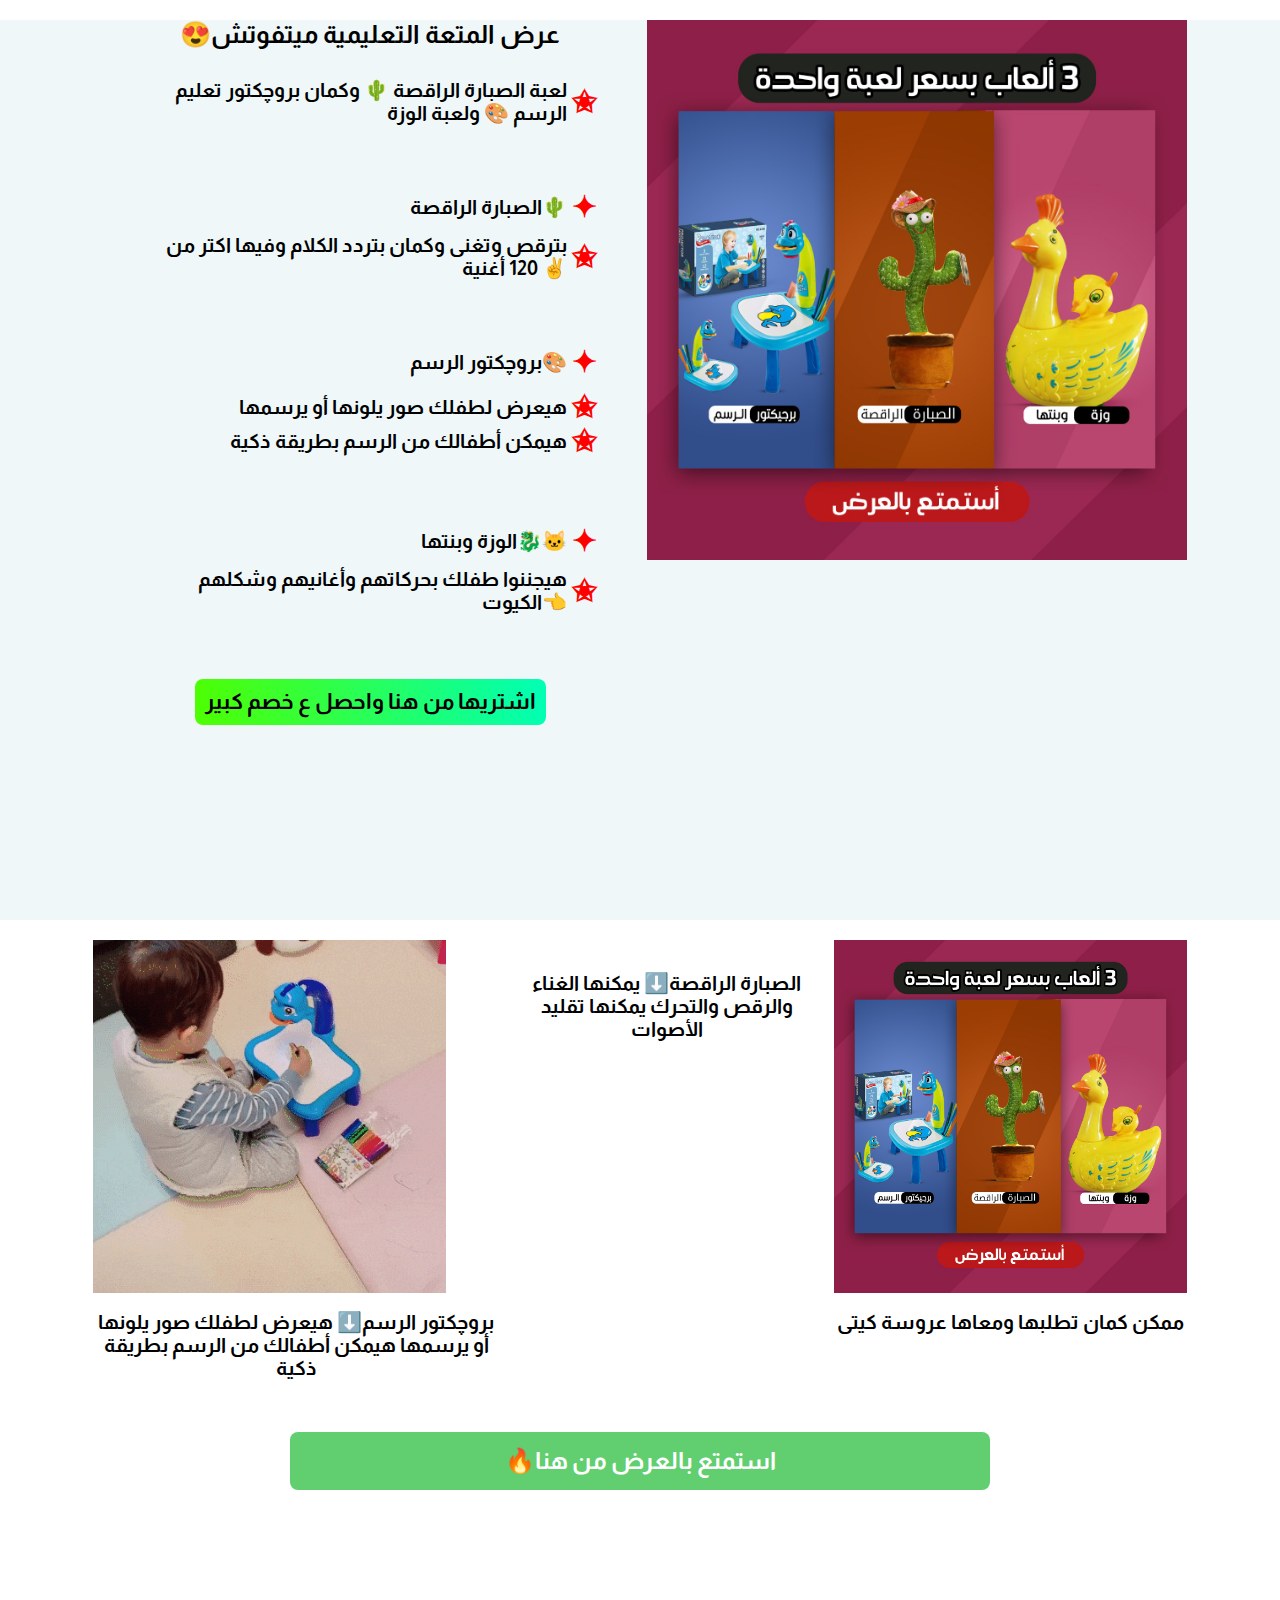
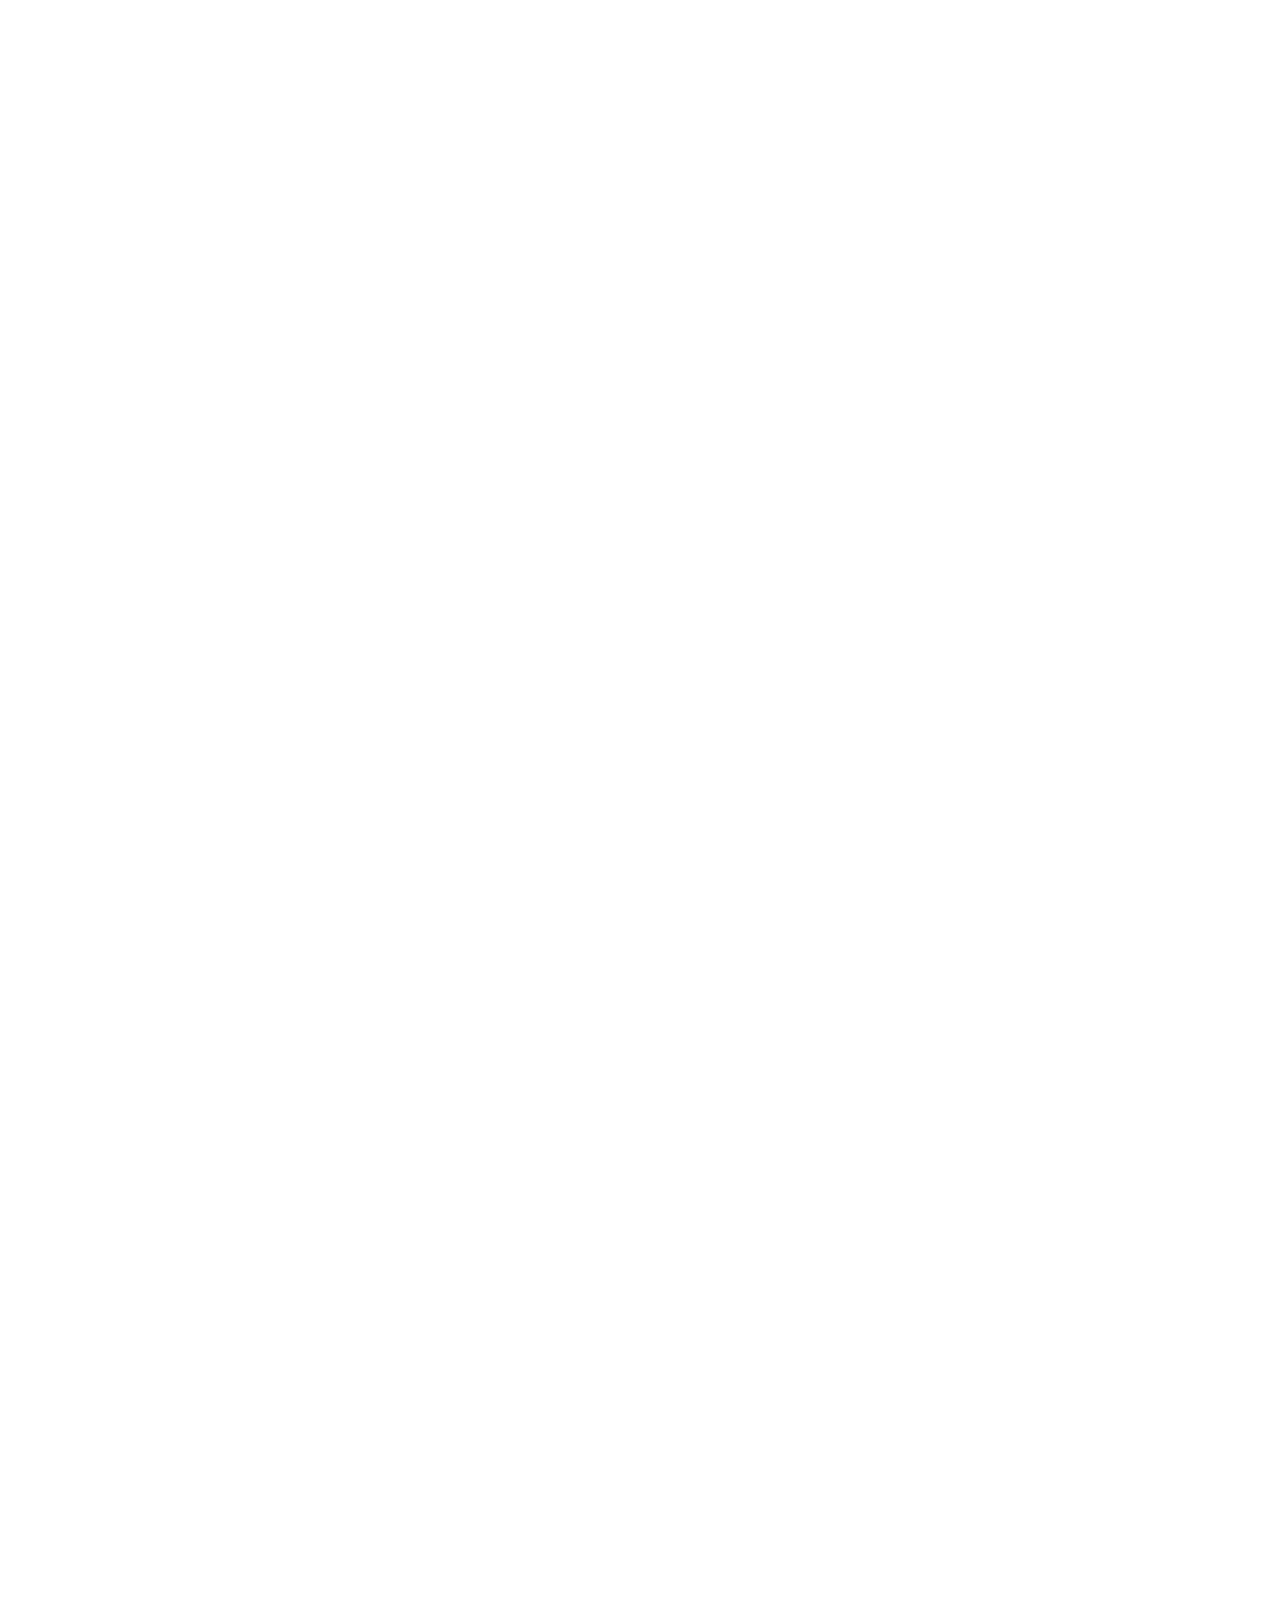
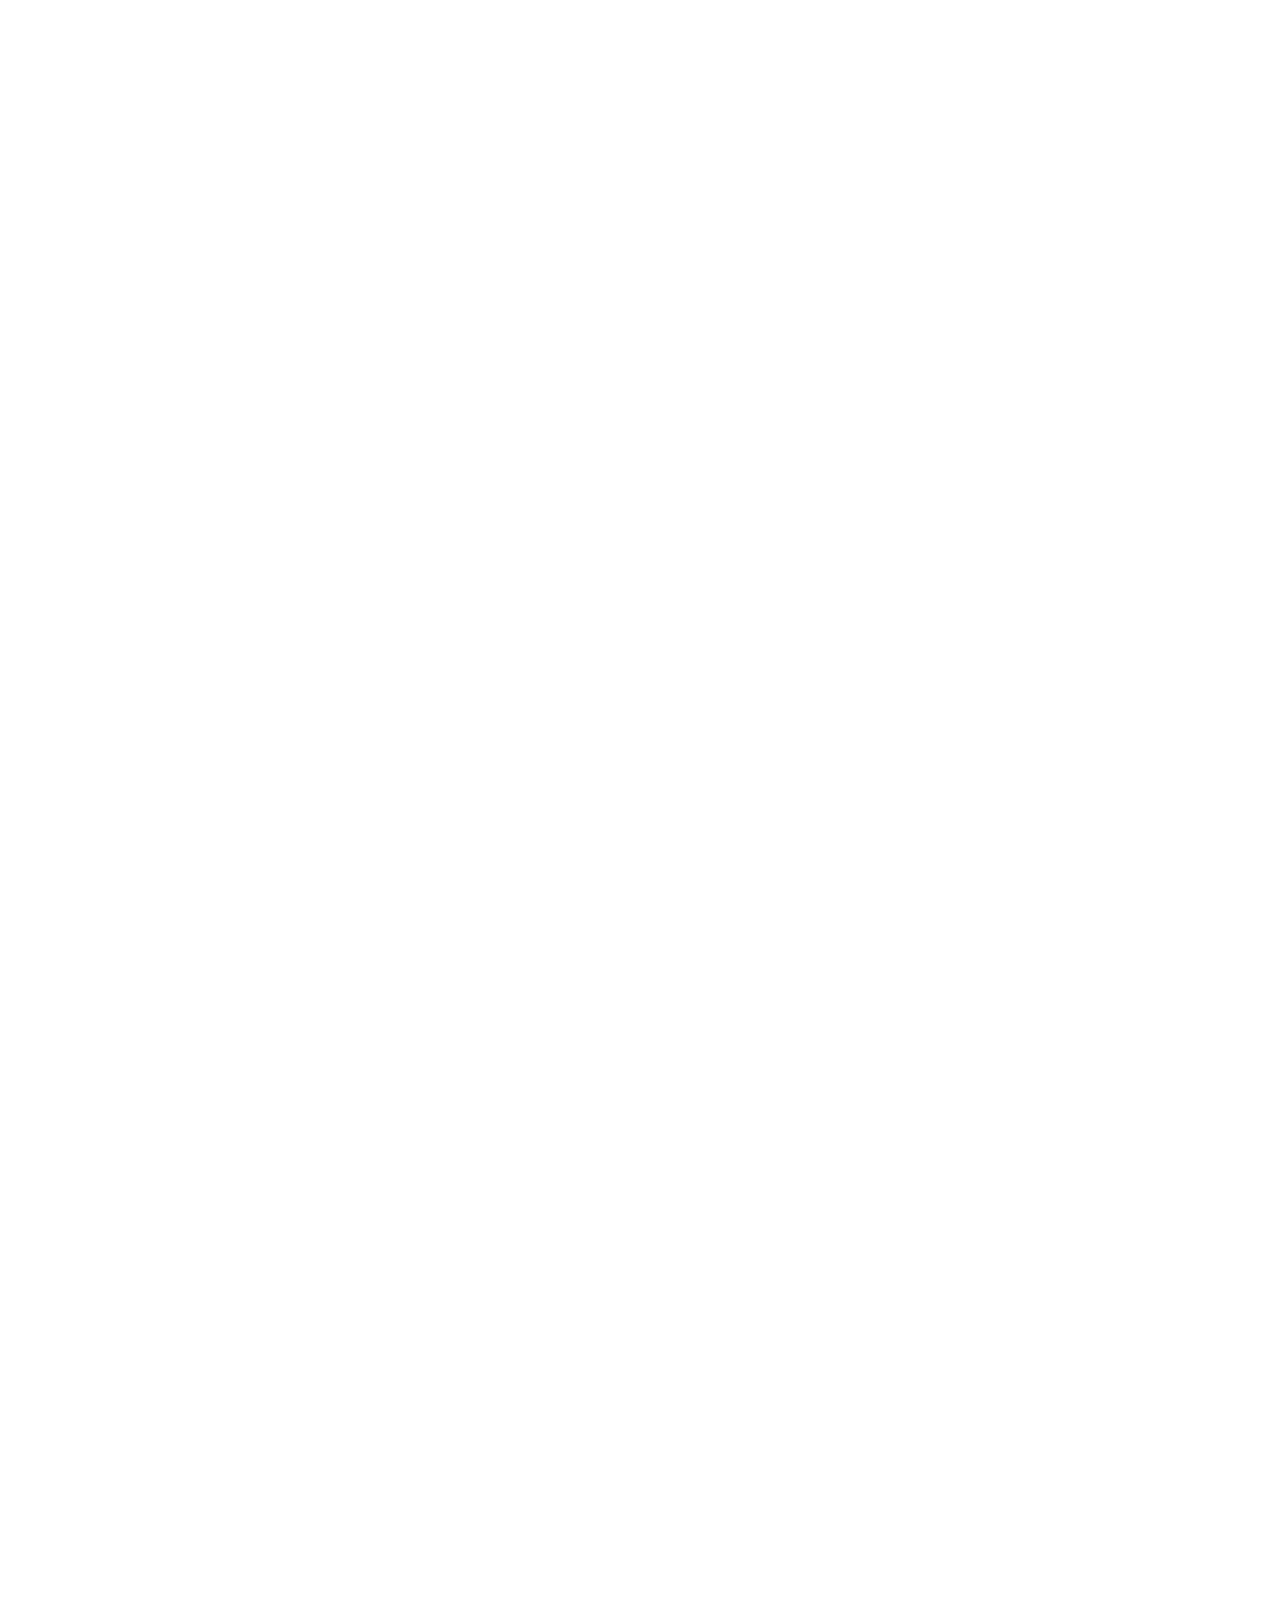
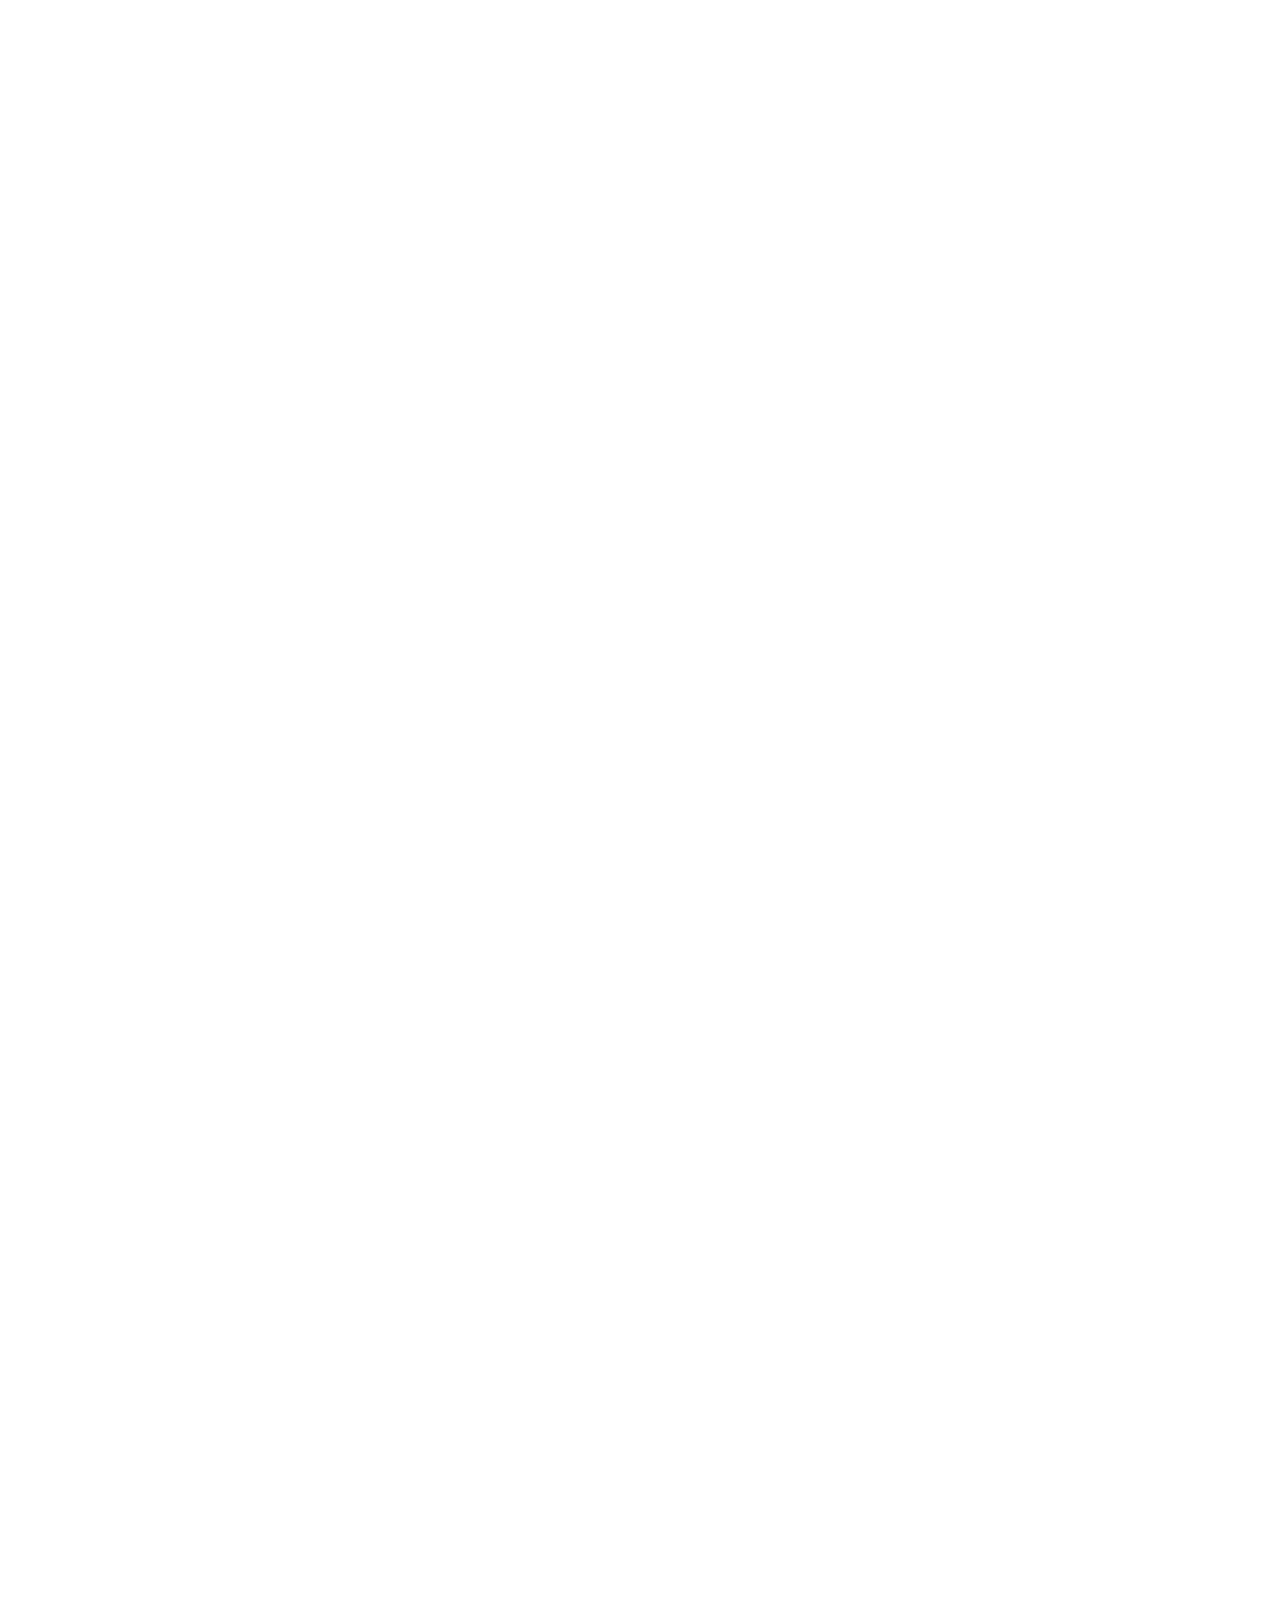
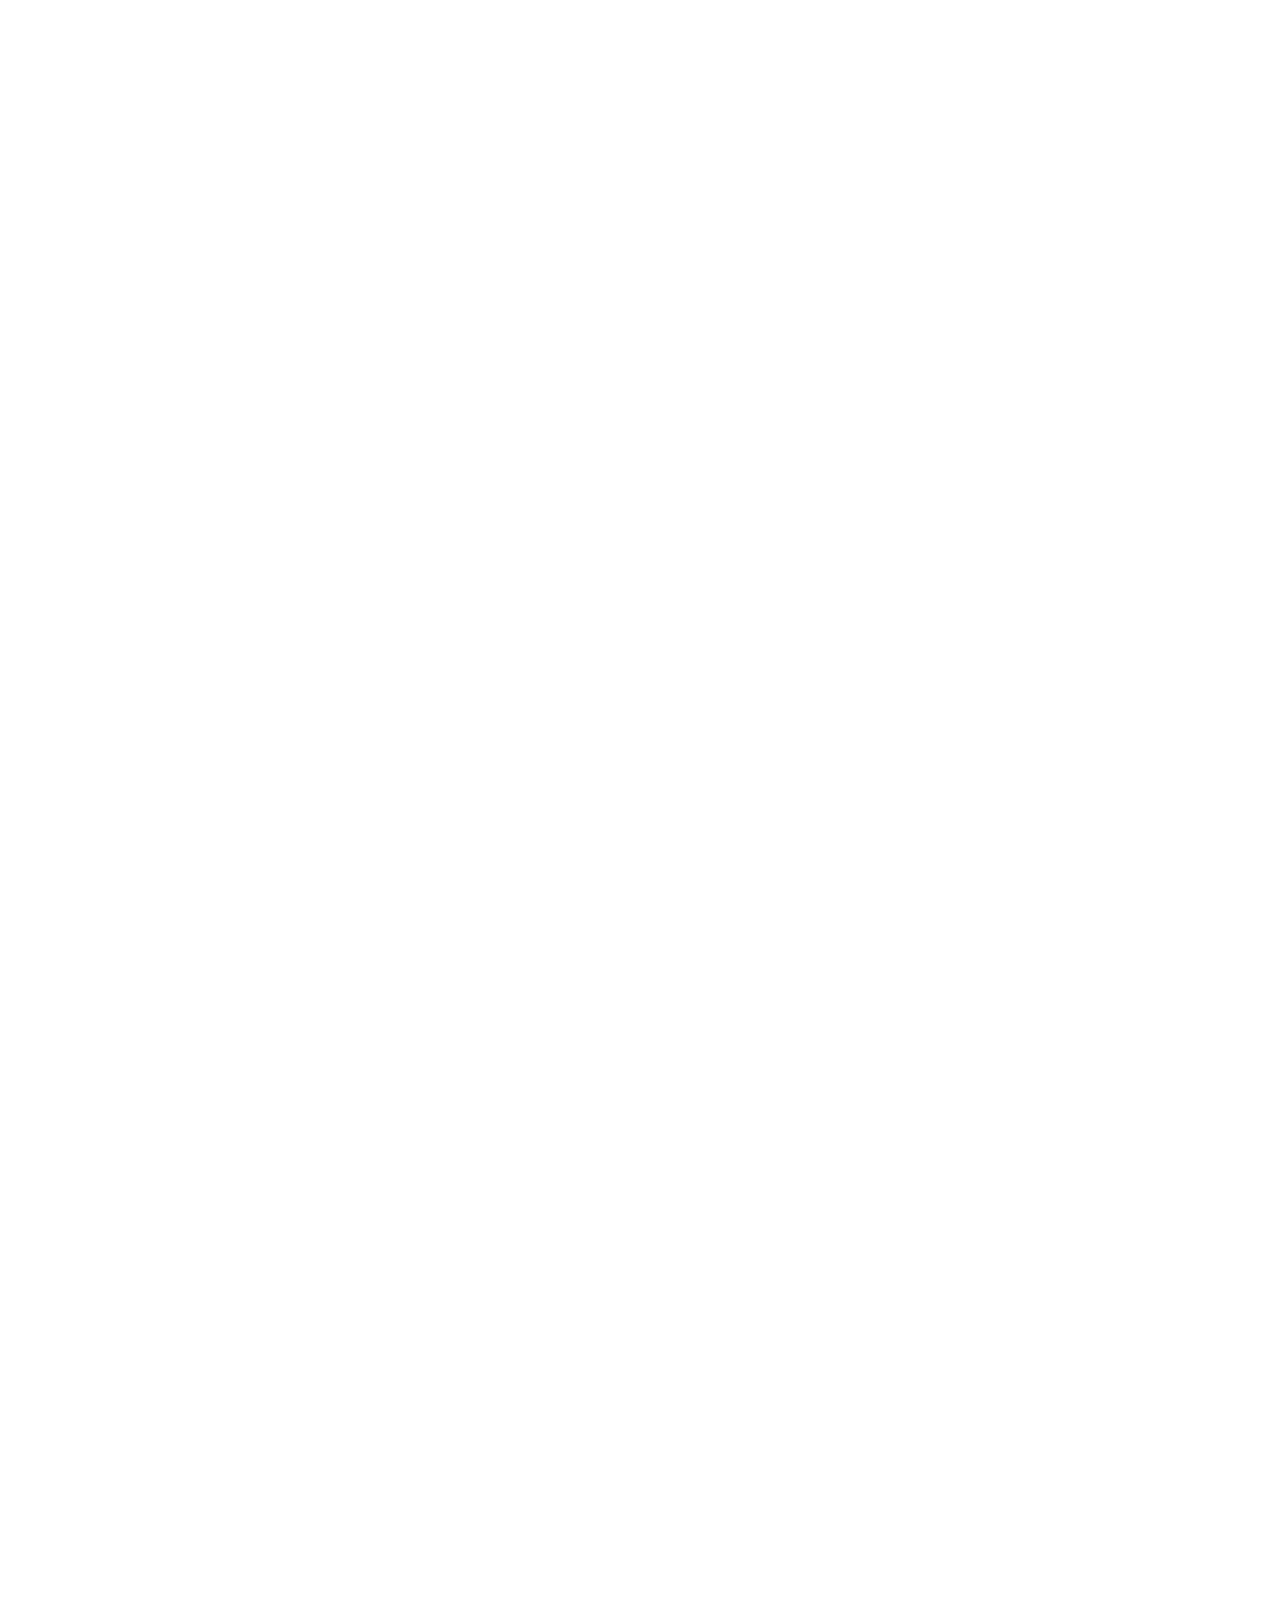
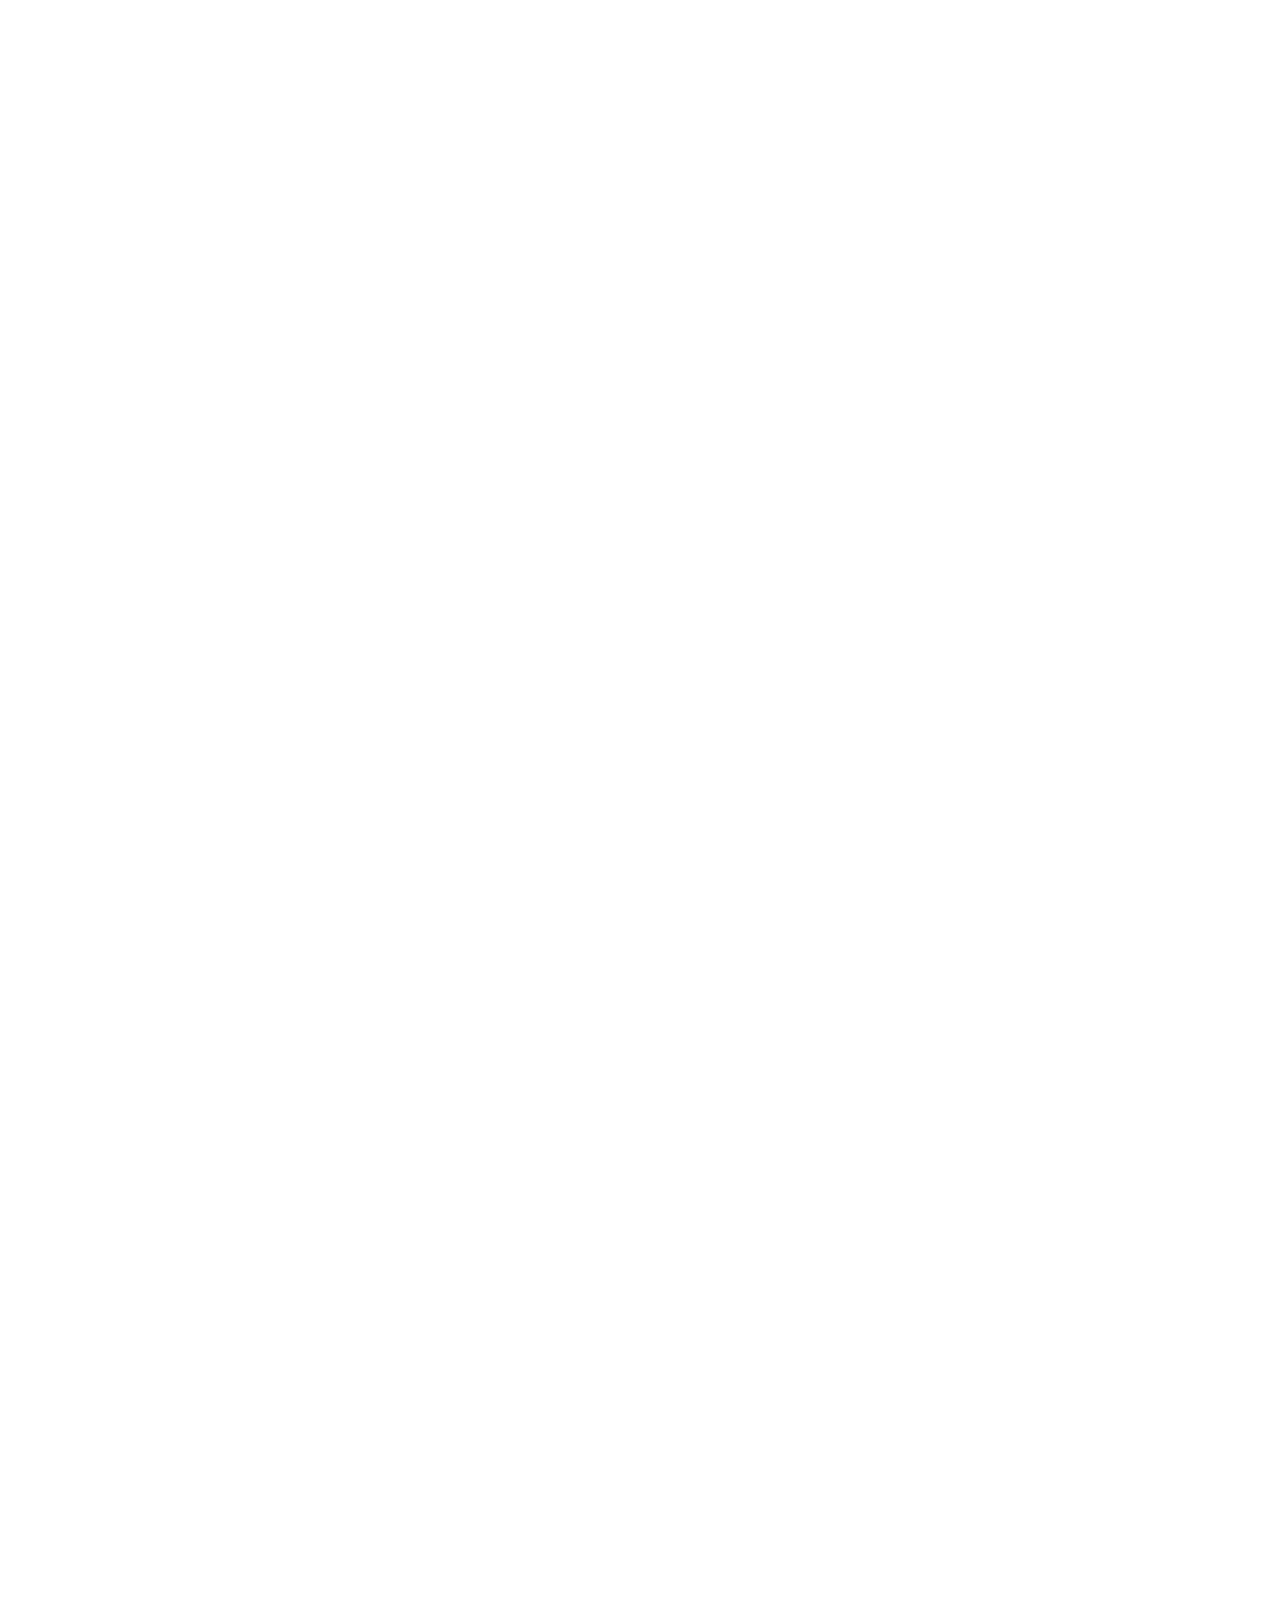
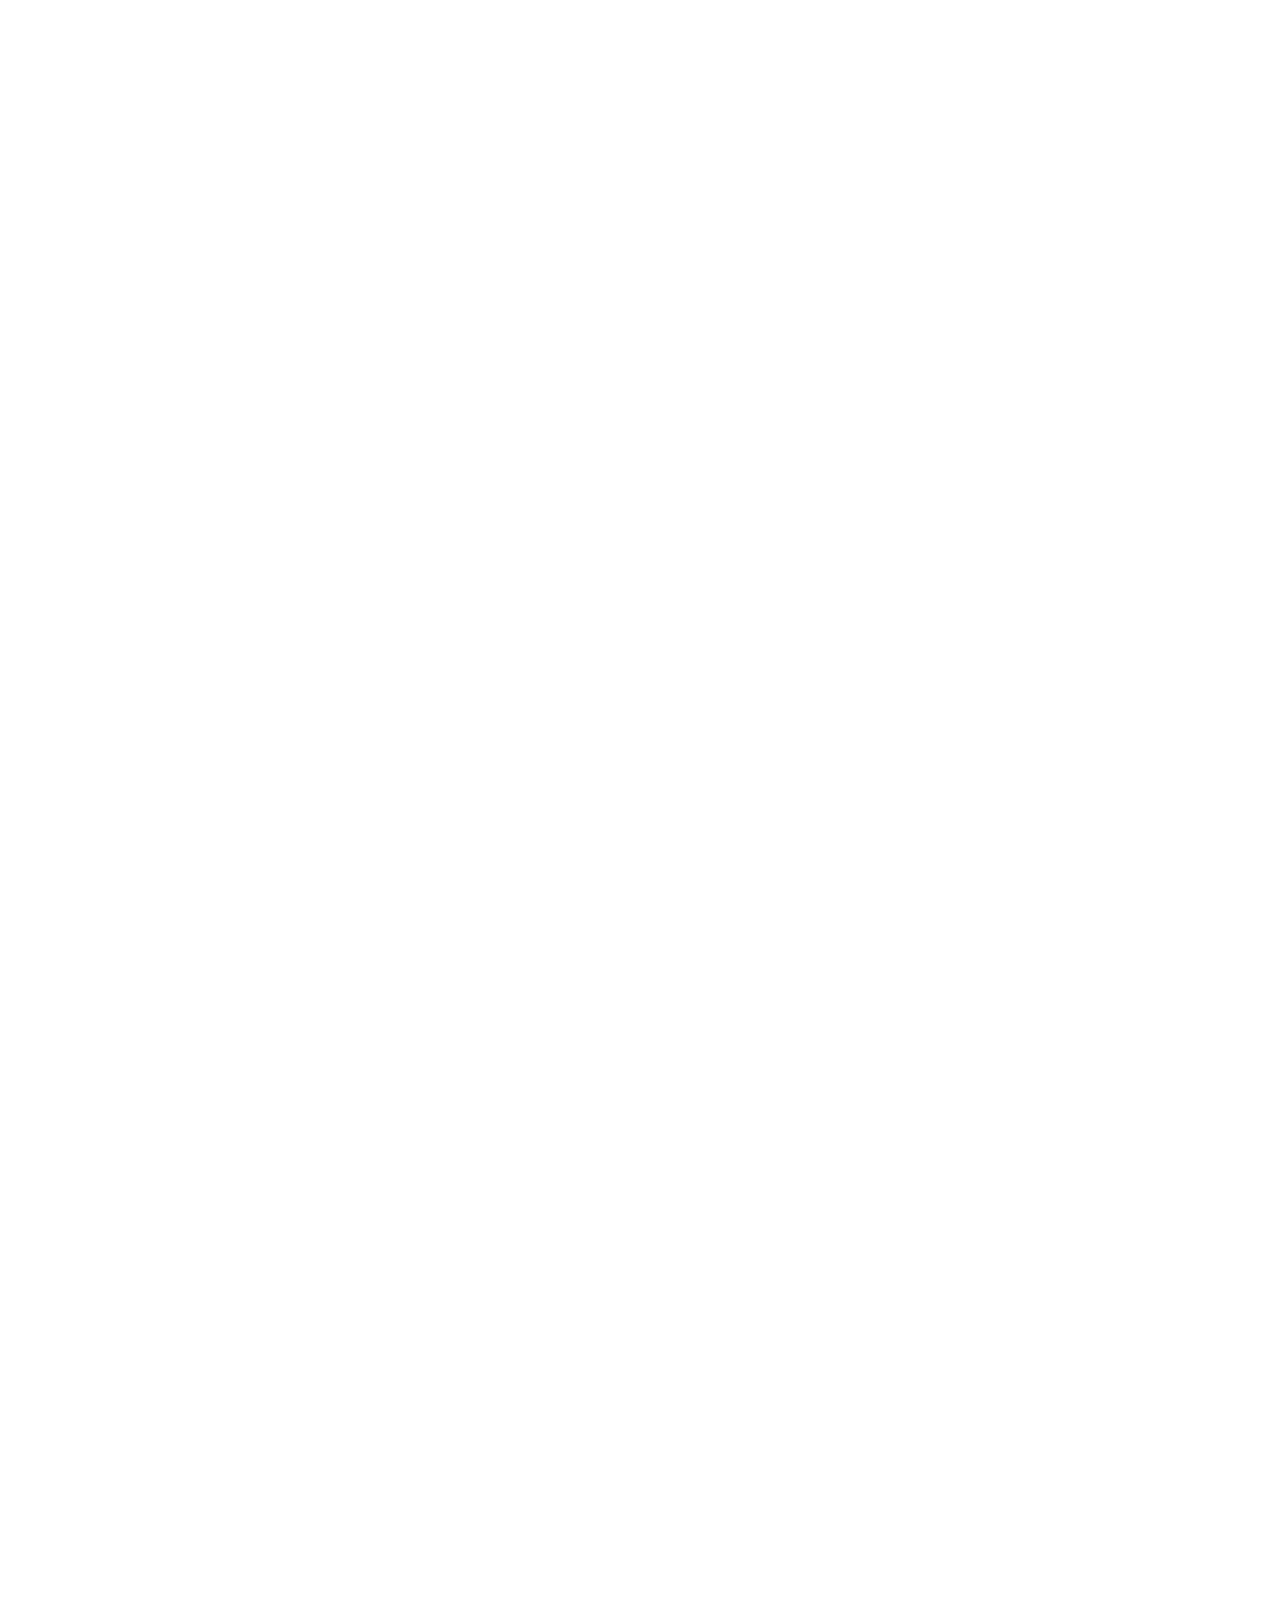
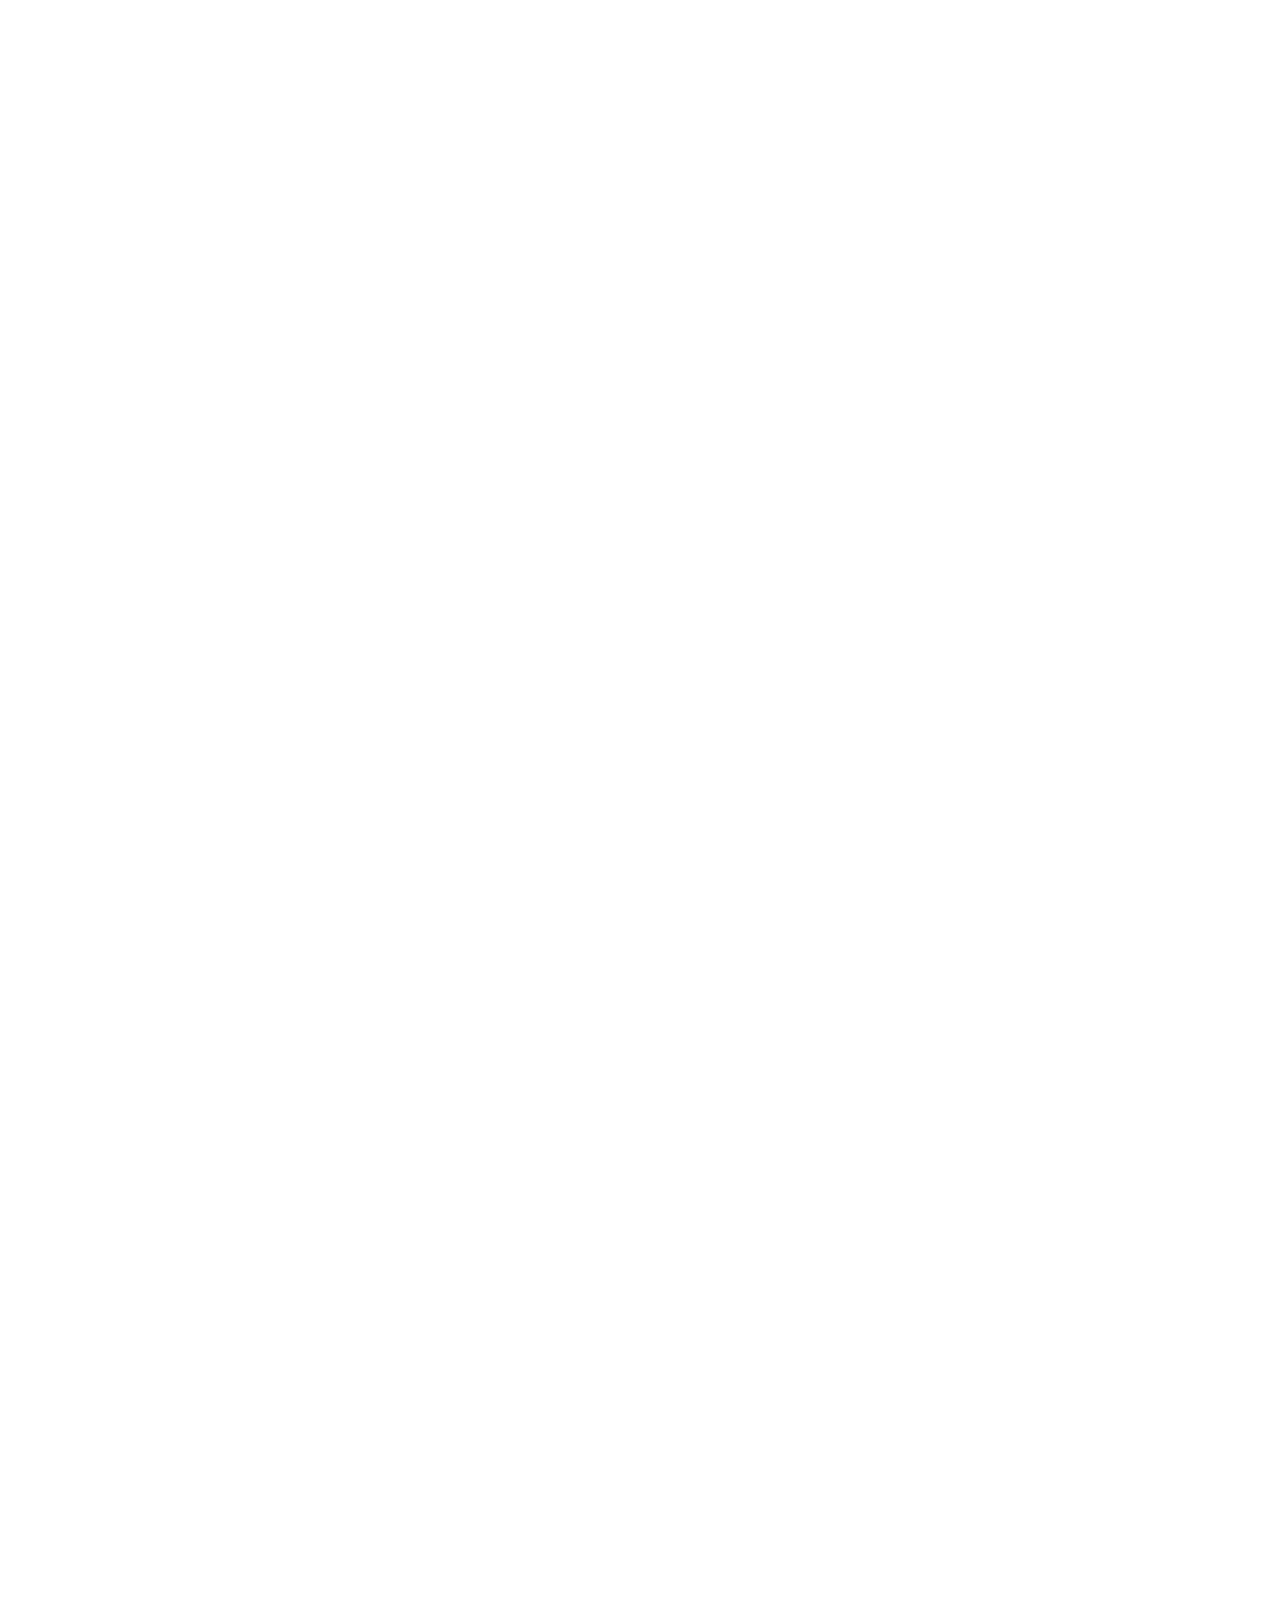
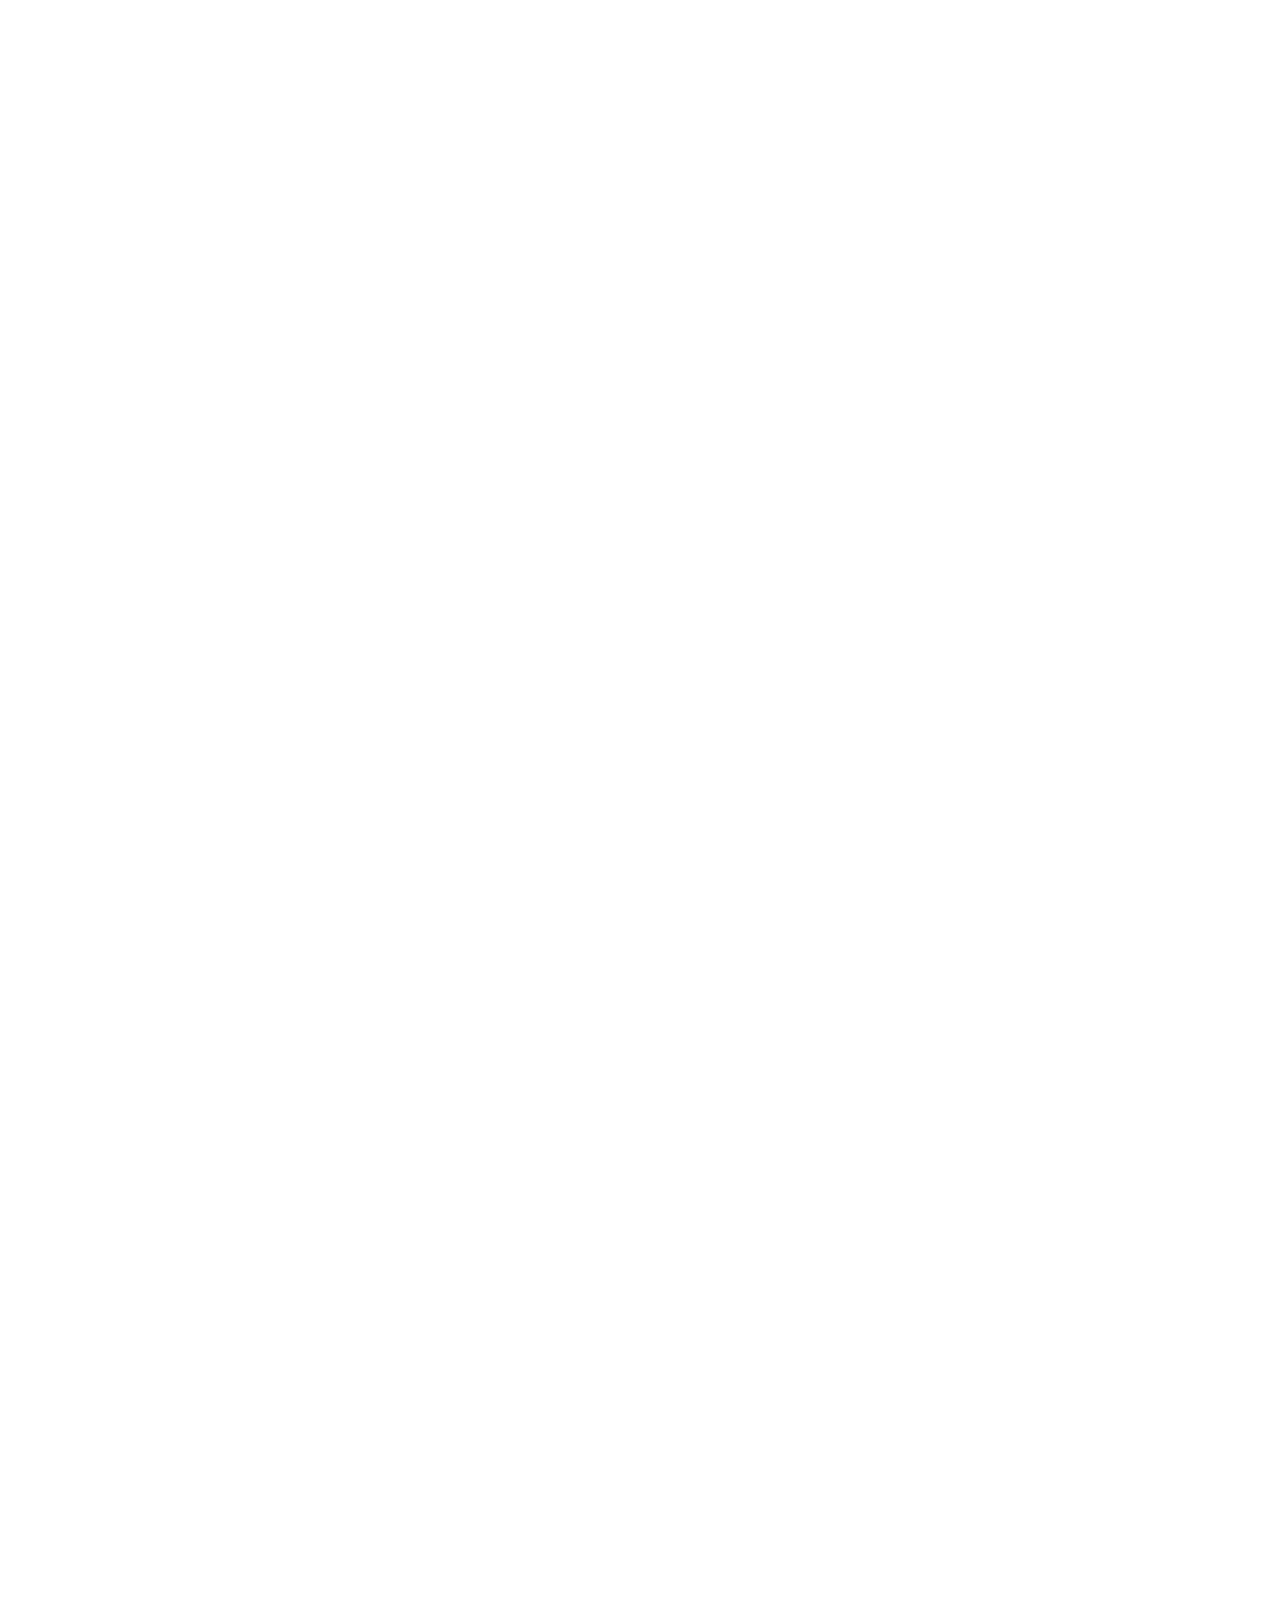
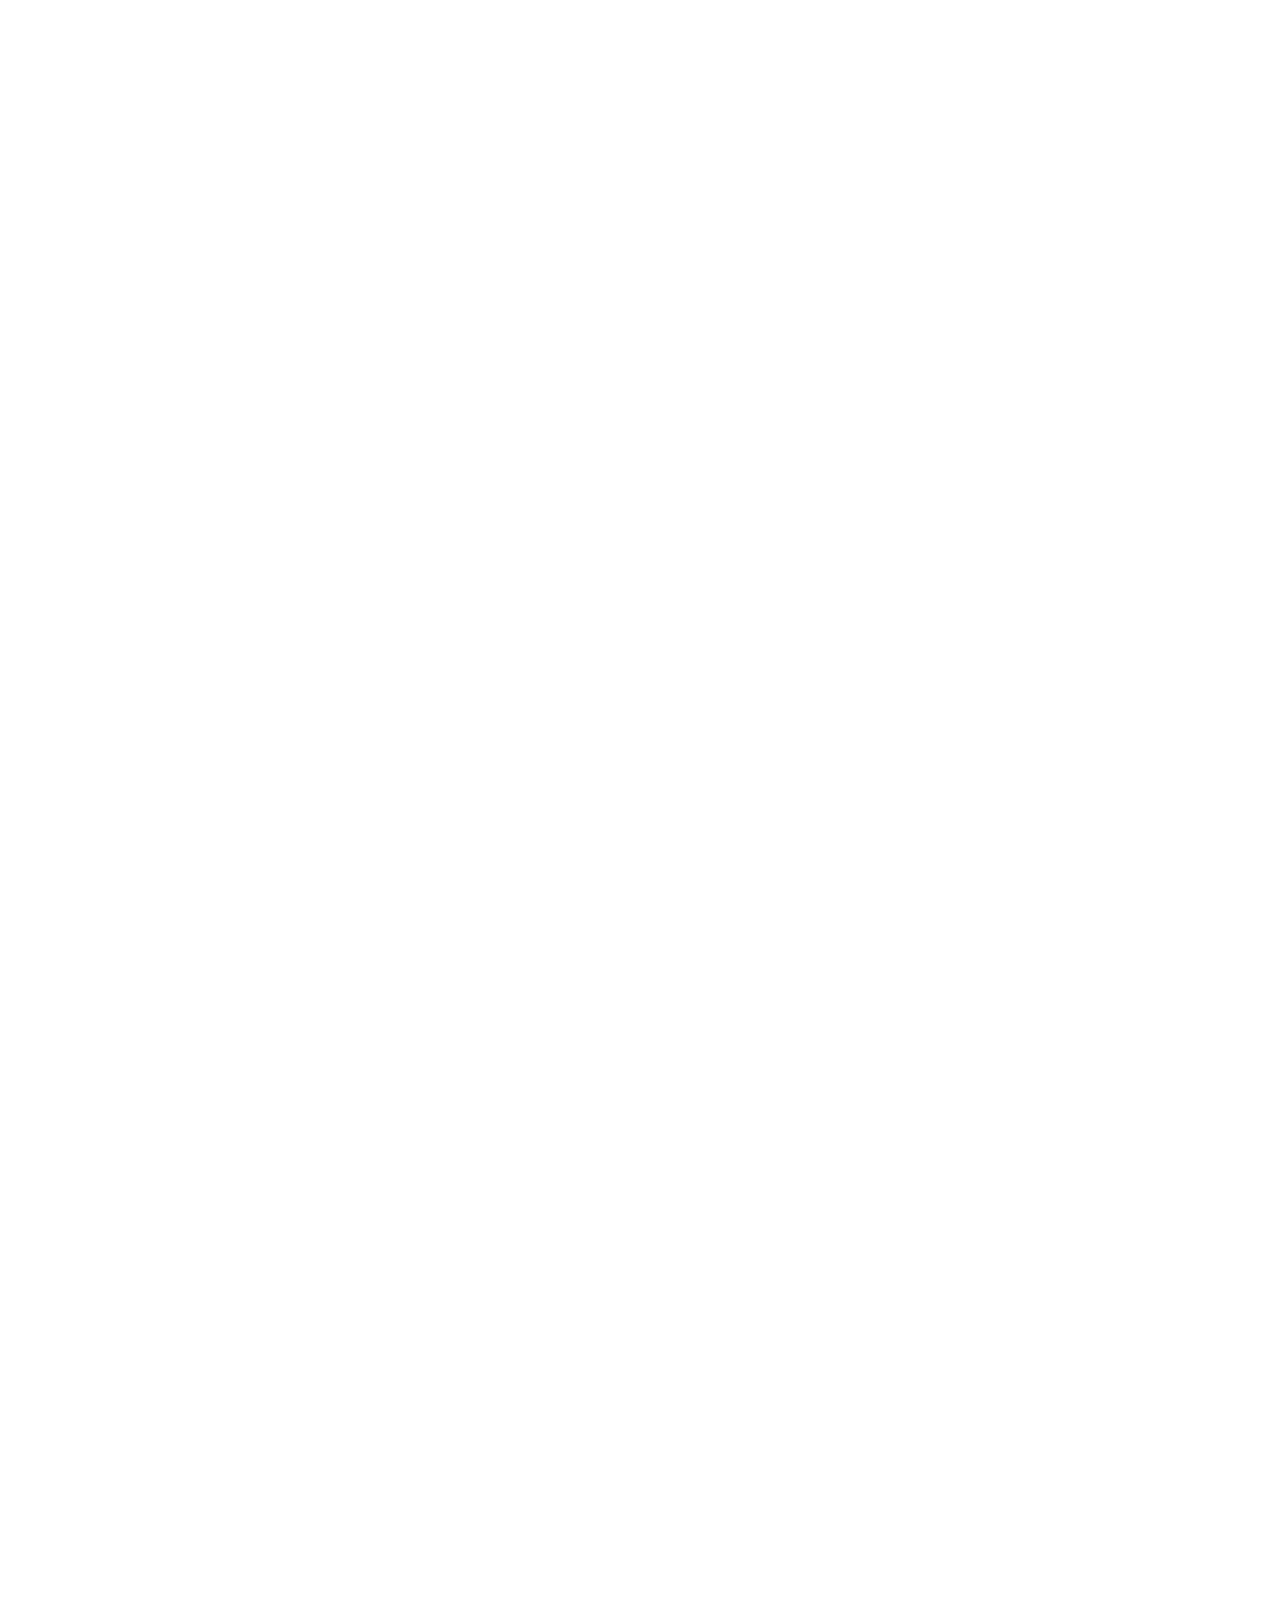
==== index.html @ 0881c27b "upload files" ====
<!DOCTYPE html>
<html lang="en">

<head>
    <meta charset="UTF-8">
    <meta http-equiv="X-UA-Compatible" content="IE=edge">
    <meta name="viewport" content="width=device-width, initial-scale=1.0">
    <title>Happykidsy</title>
    <!-- normalize css Libarary reset all values -->
    <link rel="stylesheet" href="css/normalize.css">
    <!-- Google Fonts -->
    <link rel="preconnect" href="https://fonts.googleapis.com">
    <link rel="preconnect" href="https://fonts.gstatic.com" crossorigin>
    <link href="https://fonts.googleapis.com/css2?family=Almarai:wght@300;400;700;800&display=swap" rel="stylesheet">
    <!-- main css stylesheet -->
    <link rel="stylesheet" href="css/main.css">
</head>

<body>
    <!-- Start hero section -->
    <div class="hero">
        <div class="contanier">
            <div class="toflex">
                <img src="images/headerimg.jpg" alt="toys">
                <div class="content_img">
                    <h3>😍عرض المتعة التعليمية ميتفوتش</h3>
                    <ul class="advantages">
                        <li class="description">لعبة الصبارة الراقصة 🌵 وكمان بروچكتور تعليم الرسم 🎨 ولعبة الوزة</li>
                        <li class="title_description">الصبارة الراقصة🌵</li>
                        <li class="description">بترقص وتغنى وكمان بتردد الكلام وفيها اكتر من 120 أغنية ✌</li>
                        <li class="title_description">بروچكتور الرسم🎨</li>
                        <li>هيعرض لطفلك صور يلونها أو يرسمها</li>
                        <li class="description">هيمكن أطفالك من الرسم بطريقة ذكية</li>
                        <li class="title_description">الوزة وبنتها🐱‍🐉</li>
                        <li class="description">هيجننوا طفلك بحركاتهم وأغانيهم وشكلهم الكيوت👈</li>
                    </ul>
                    <button>اشتريها من هنا واحصل ع خصم كبير</button>
                </div>
            </div>
        </div>
    </div>
    <!-- End hero section -->

    <!-- Start image gif section  -->
    <div class="image_gif">
        <div class="contanier">
            <div class="sections">
                <div class="section">
                    <img src="images/headerimg.jpg" alt="">
                    <h3>ممكن كمان تطلبها ومعاها عروسة كيتى</h3>
                </div>
                <div class="section">
                    <img src="images/ae2e3255fb1ed88ba29657633c251047.gif" alt="">
                    <h3>الصبارة الراقصة⬇️ يمكنها الغناء والرقص والتحرك يمكنها تقليد الأصوات</h3>
                </div>
                <div class="section">
                    <img src="images/pf-a8008f6a-88a4f909b9483a872224adddc80ae651-1-1.gif" alt="">
                    <h3>بروچكتور الرسم⬇️ هيعرض لطفلك صور يلونها أو يرسمها هيمكن أطفالك من الرسم بطريقة ذكية</h3>
                </div>
            </div>
            <button> 🔥استمتع بالعرض من هنا</button>
        </div>
    </div>
    <!-- End image gif section  -->

    <!-- Start offer 1 -->

    <div class="offer1">
        <div class="contanier">
            
        </div>
    </div>

    <!-- End offer 1 -->
    
</body>

</html>
---- css/main.css ----
/************************ Start global roles ************************/

* {
  -webkit-box-sizing: border-box;
  -moz-box-sizing: border-box;
  box-sizing: border-box;
  padding: 0;
  margin: 0;
  scroll-behavior: smooth;
}

body {
  font-family: "Almarai", sans-serif;
  height: 3000vh;
}

ul {
  list-style: none;
}

a {
  text-decoration: none;
  outline: none;
}

.contanier {
  padding-left: 15px;
  padding-right: 15px;
  margin-right: auto;
  margin-left: auto;
}

/*small*/
@media (min-width: 768px) {
  .contanier {
    width: 100%;
  }
}

/* medium
  @media (min-width: 992px) {
      .contanier {
          width: 970px;
      }
  } */

/*large*/
@media (min-width: 1200px) {
  .contanier {
    width: 1124px;
  }
}

/************************ End global roles ************************/

/************************ Start hero section ************************/

.hero {
  height: 100vh;
  background-color: #eff7f9;
  margin: 20px 0;
}

.hero .contanier .toflex {
  display: flex;
  flex-direction: row-reverse;
}

.hero .contanier .toflex img {
  max-width: 540px;
  max-height: 540px;
}

.hero .contanier .toflex .content_img {
  display: flex;
  text-align: right;
  flex-direction: column;
  align-items: center;
  padding: 0 50px;
}

.hero .contanier .toflex .content_img h3 {
  margin-bottom: 30px;
  font-size: 25px;
  text-align: center;
}

.hero .contanier .toflex .content_img li {
  display: flex;
  flex-direction: row-reverse;
  align-items: center;
  font-size: 1.25em;
  font-weight: 700;
}

.hero .contanier .toflex .content_img li::before {
  content: "\272C";
  font-size: 30px;
  margin-left: 5px;
  color: red;
}

.hero .contanier .toflex .content_img .title_description::before {
  content: "\2726";
  font-size: 30px;
  margin-left: 5px;
  color: red;
}

.hero .contanier .toflex .content_img .title_description {
  margin-bottom: 10px;
}

.hero .contanier .toflex .content_img .description {
  margin-bottom: 65px;
}

.hero .contanier button {
  border: none;
  font-weight: 700;
  font-size: 22px;
  padding: 10px 10px;
  background-color: transparent;
  background-image: linear-gradient(80deg, #4eff00 0%, #00ffb6 100%);
  border-radius: 8px 8px 8px 8px;
}

@media (max-width: 768px) {
  .hero {
    height: auto;
    background-color: #eff7f9;
    margin: 20px 0;
  }
  .hero .contanier .toflex {
    display: flex;
    flex-direction: column;
  }
  .hero .contanier .toflex .content_img {
    display: flex;
    text-align: right;
    flex-direction: column;
    align-items: center;
    padding: 0;
  }
}

/************************ End hero section ************************/

/************************ Start images gif ************************/

.image_gif {
  position: relative;
  height: 550px;
}

.image_gif .sections {
  display: flex;
  flex-direction: row-reverse;
  gap: 20px;
}

.image_gif .section img {
  max-width: 353px;
}

.image_gif .section h3 {
  text-align: center;
  font-size: 20px;
  font-weight: 700;
  margin-top: 14px;
}

.image_gif .contanier button {
  position: absolute;
  width: 700px;
  bottom: 0;
  left: 50%;
  transform: translate(-50%, 0);
  font-size: 24px;
  font-weight: bold;
  background-color: #61ce70;
  color: white;
  border: none;
  border-radius: 8px 8px 8px 8px;
  padding: 15px 30px;
}

@media (max-width: 768px) {
  .image_gif {
    position: relative;
    height: auto;
  }
  .image_gif .sections {
    display: flex;
    flex-direction: column;
    gap: 20px;
  }
  .image_gif .section {
    display: flex;
    flex-direction: column;
    align-items: center;
  }
  .image_gif .contanier button {
    position: absolute;
    bottom: -70px;
    width: fit-content;
    left: 50%;
    transform: translate(-50%, 0);
    font-size: 24px;
    font-weight: bold;
    background-color: #61ce70;
    color: white;
    border: none;
    border-radius: 8px 8px 8px 8px;
    padding: 15px 30px;
  }
}

/************************ End images gif ************************/
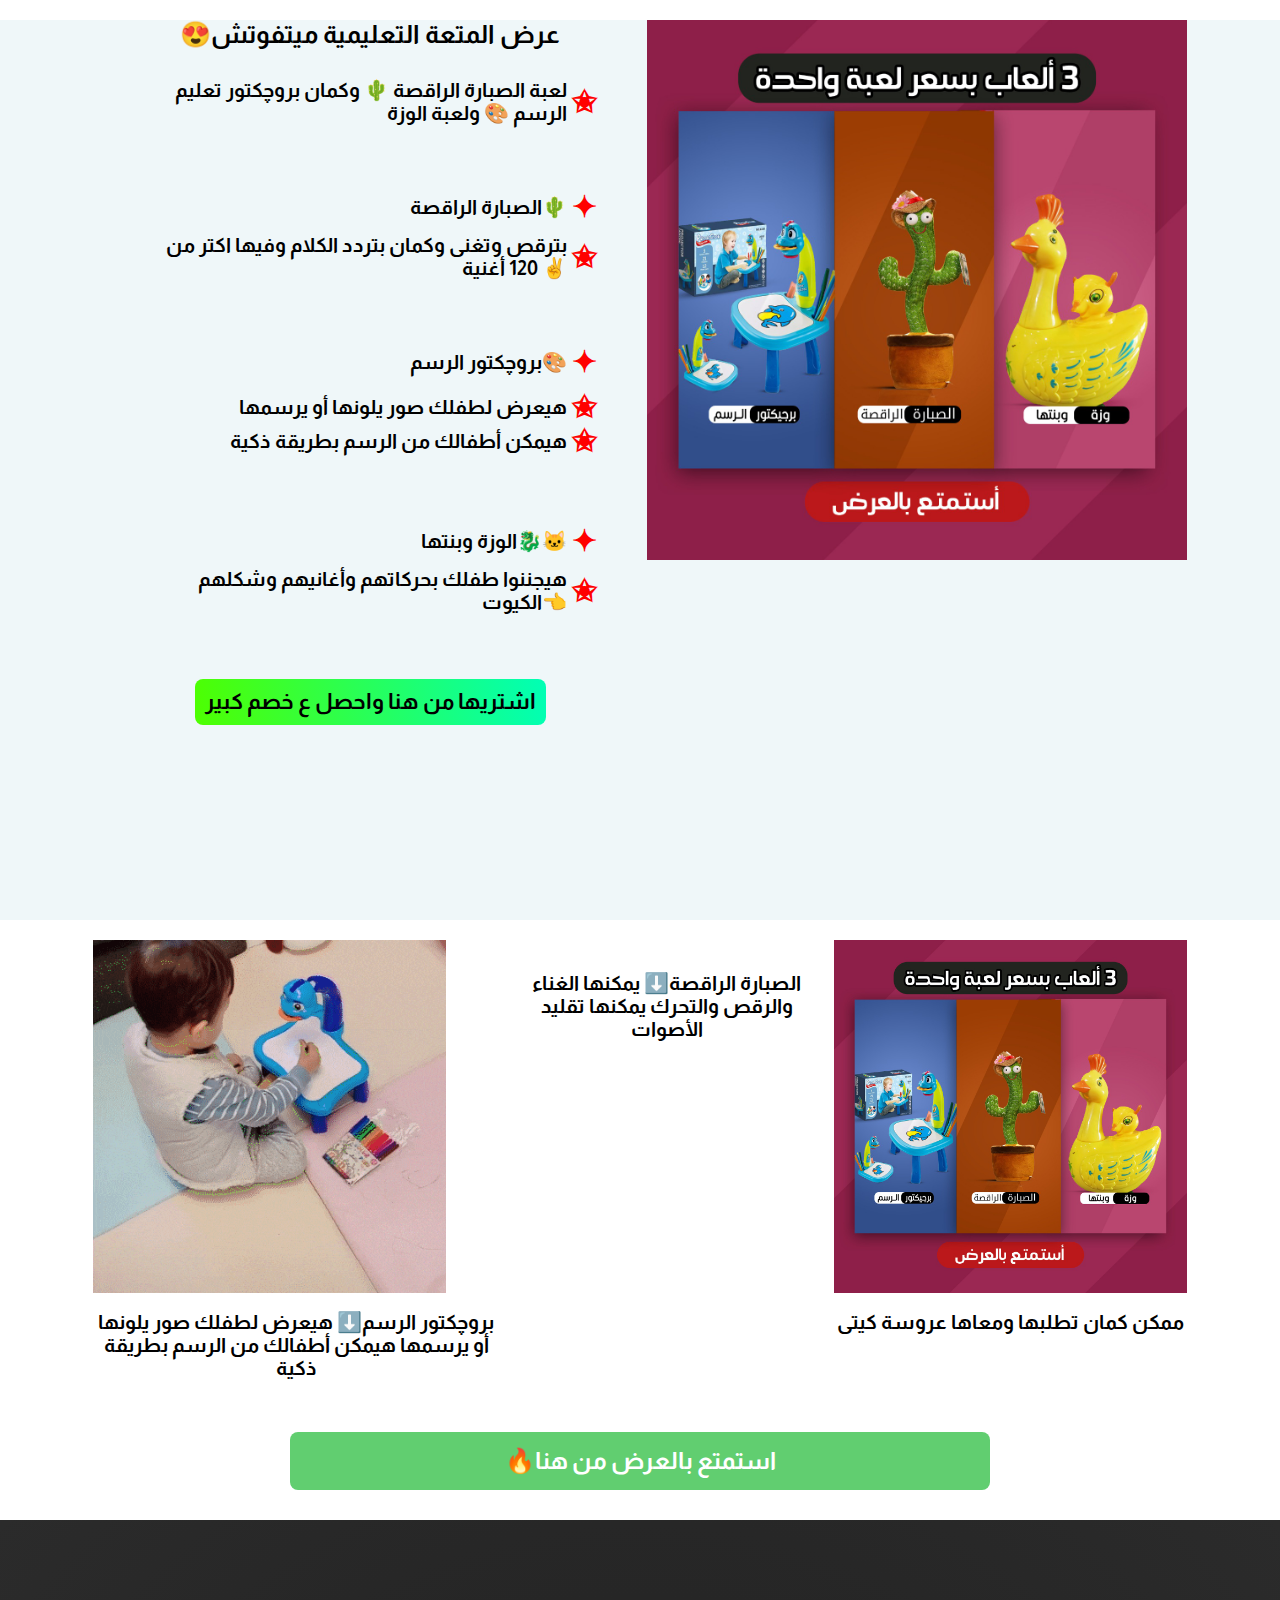
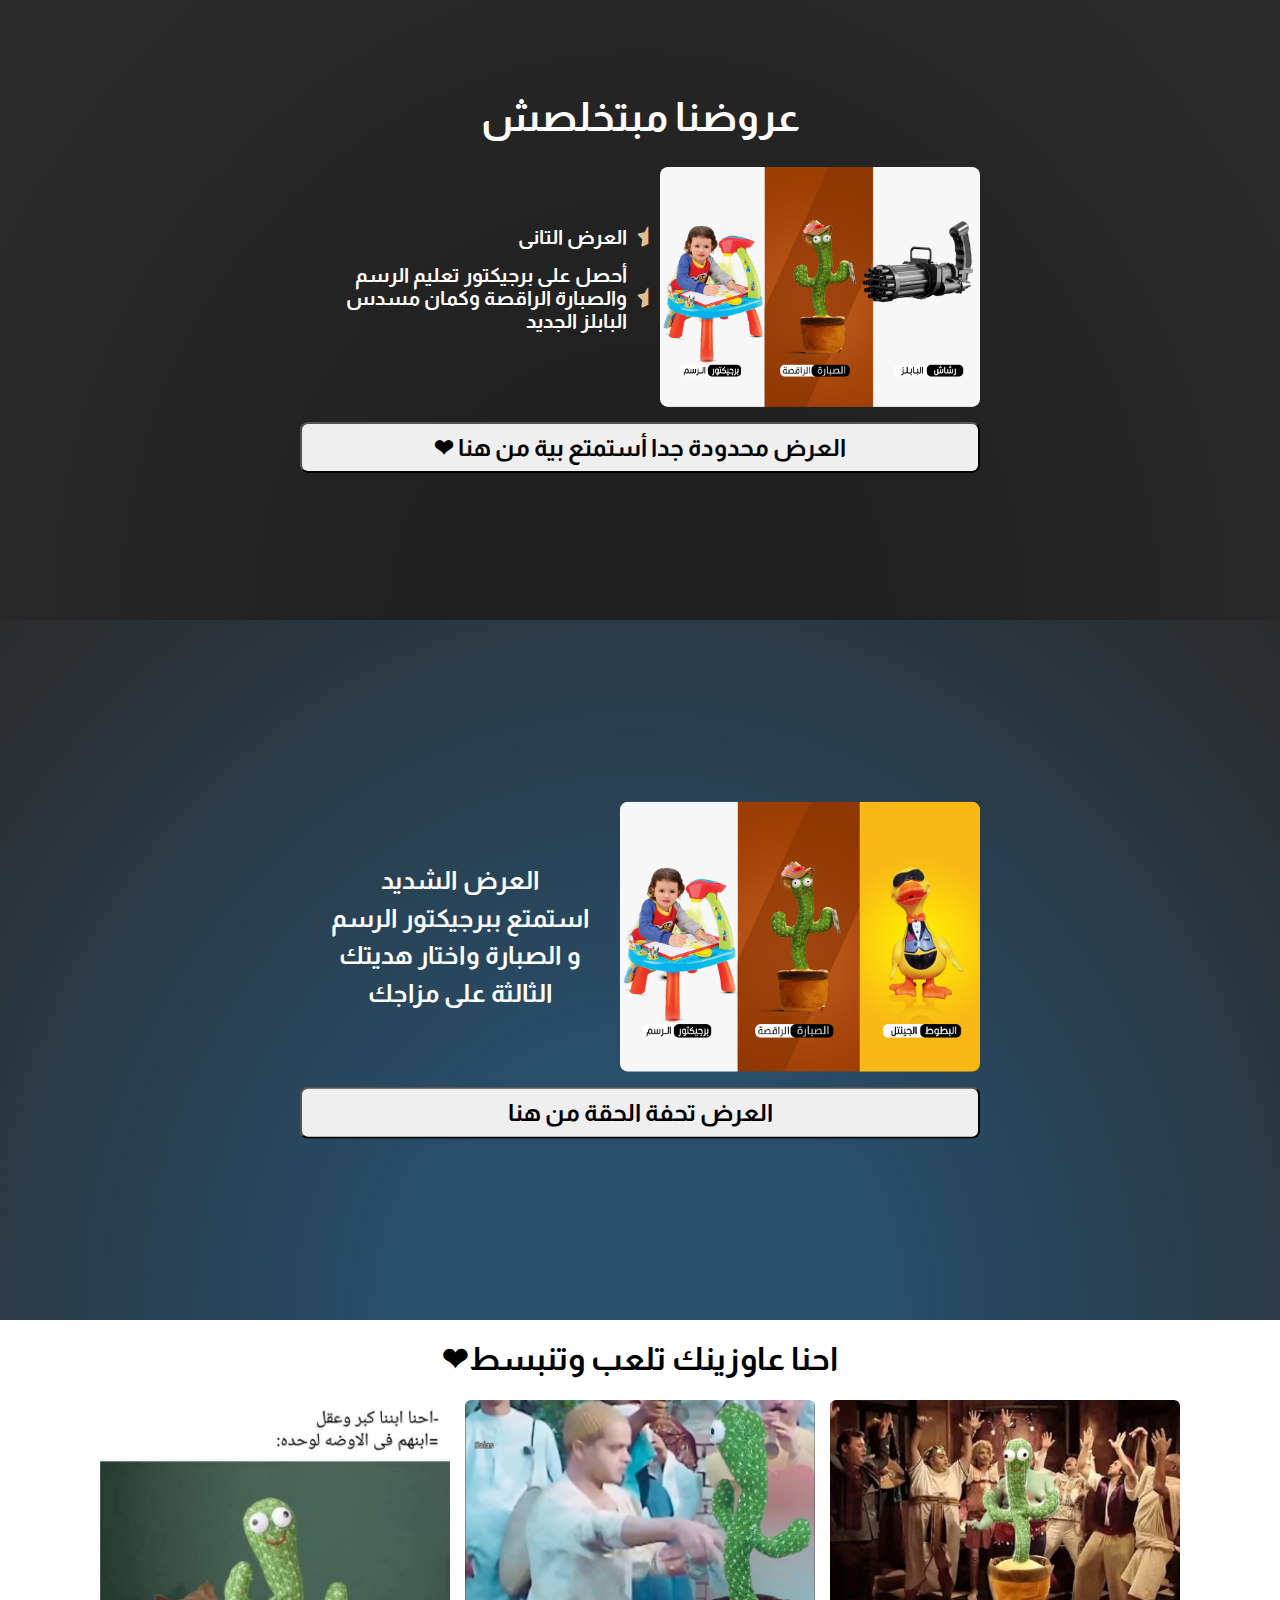
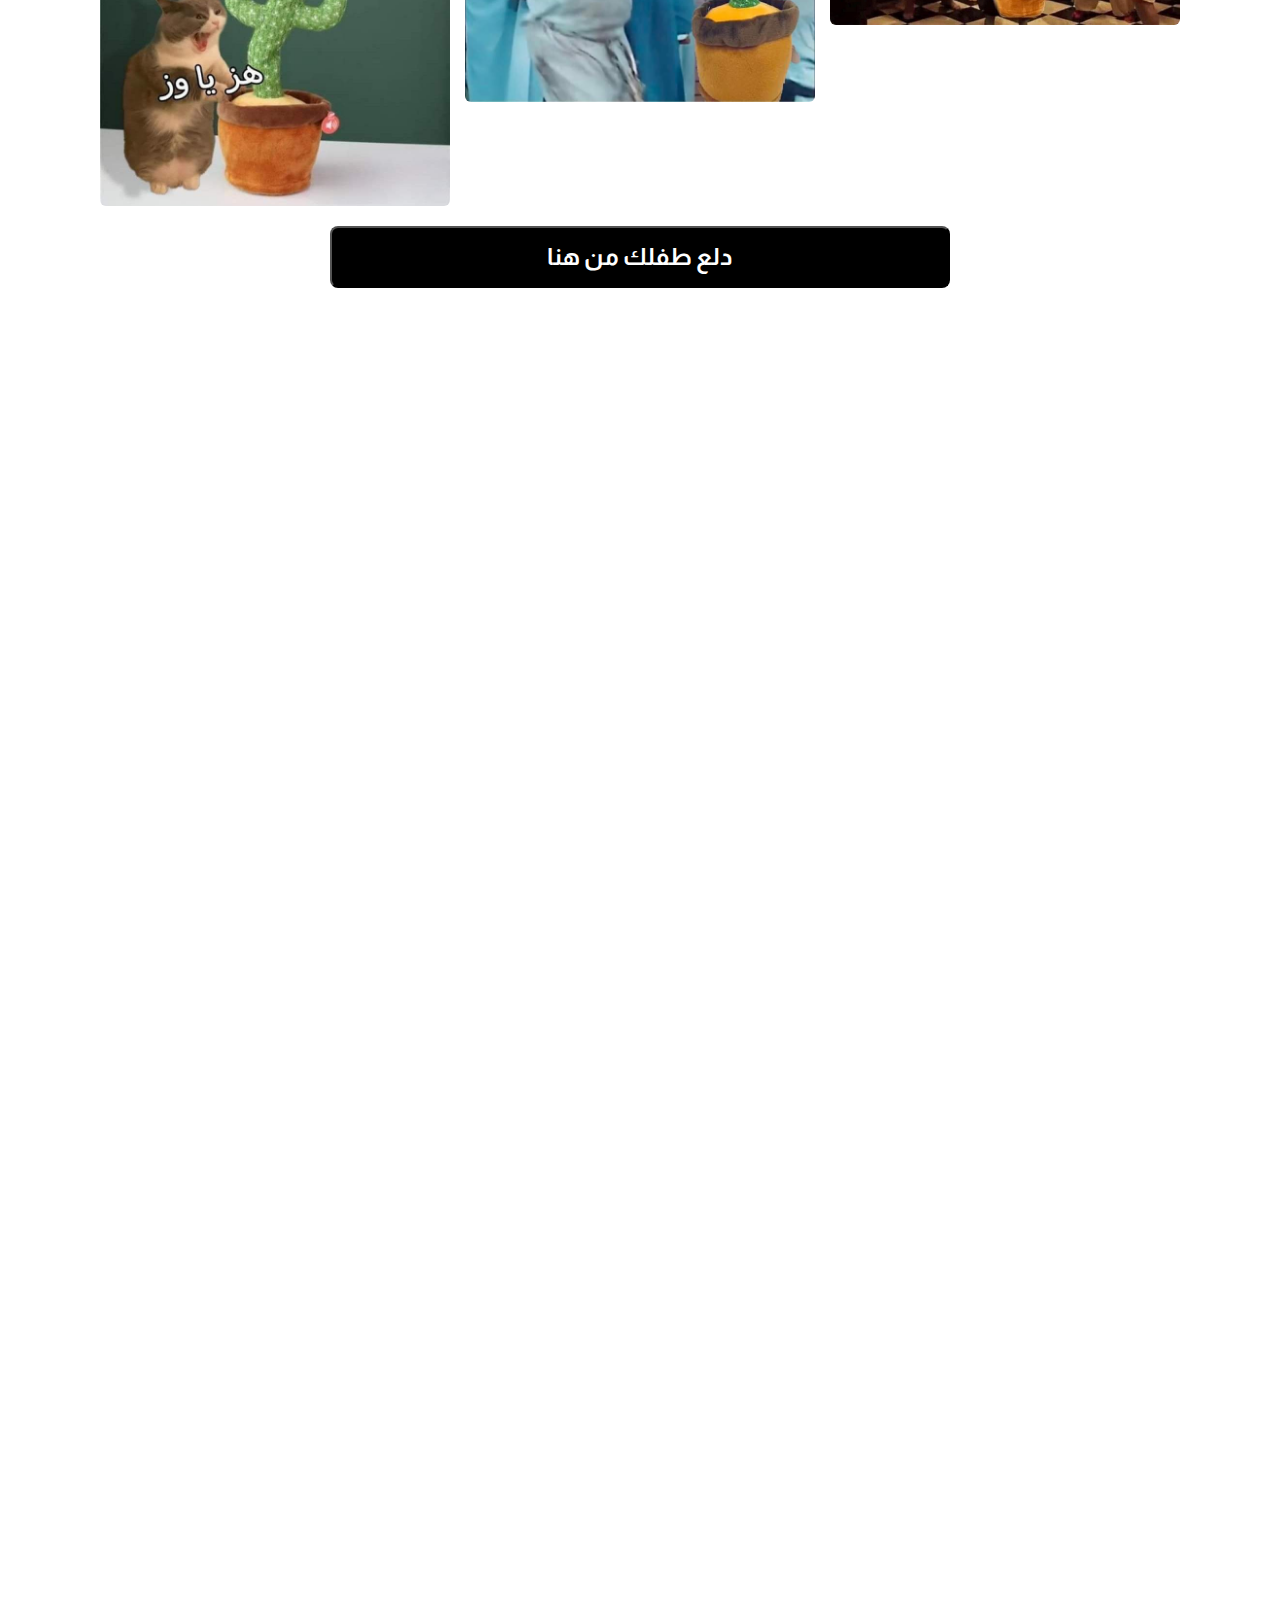
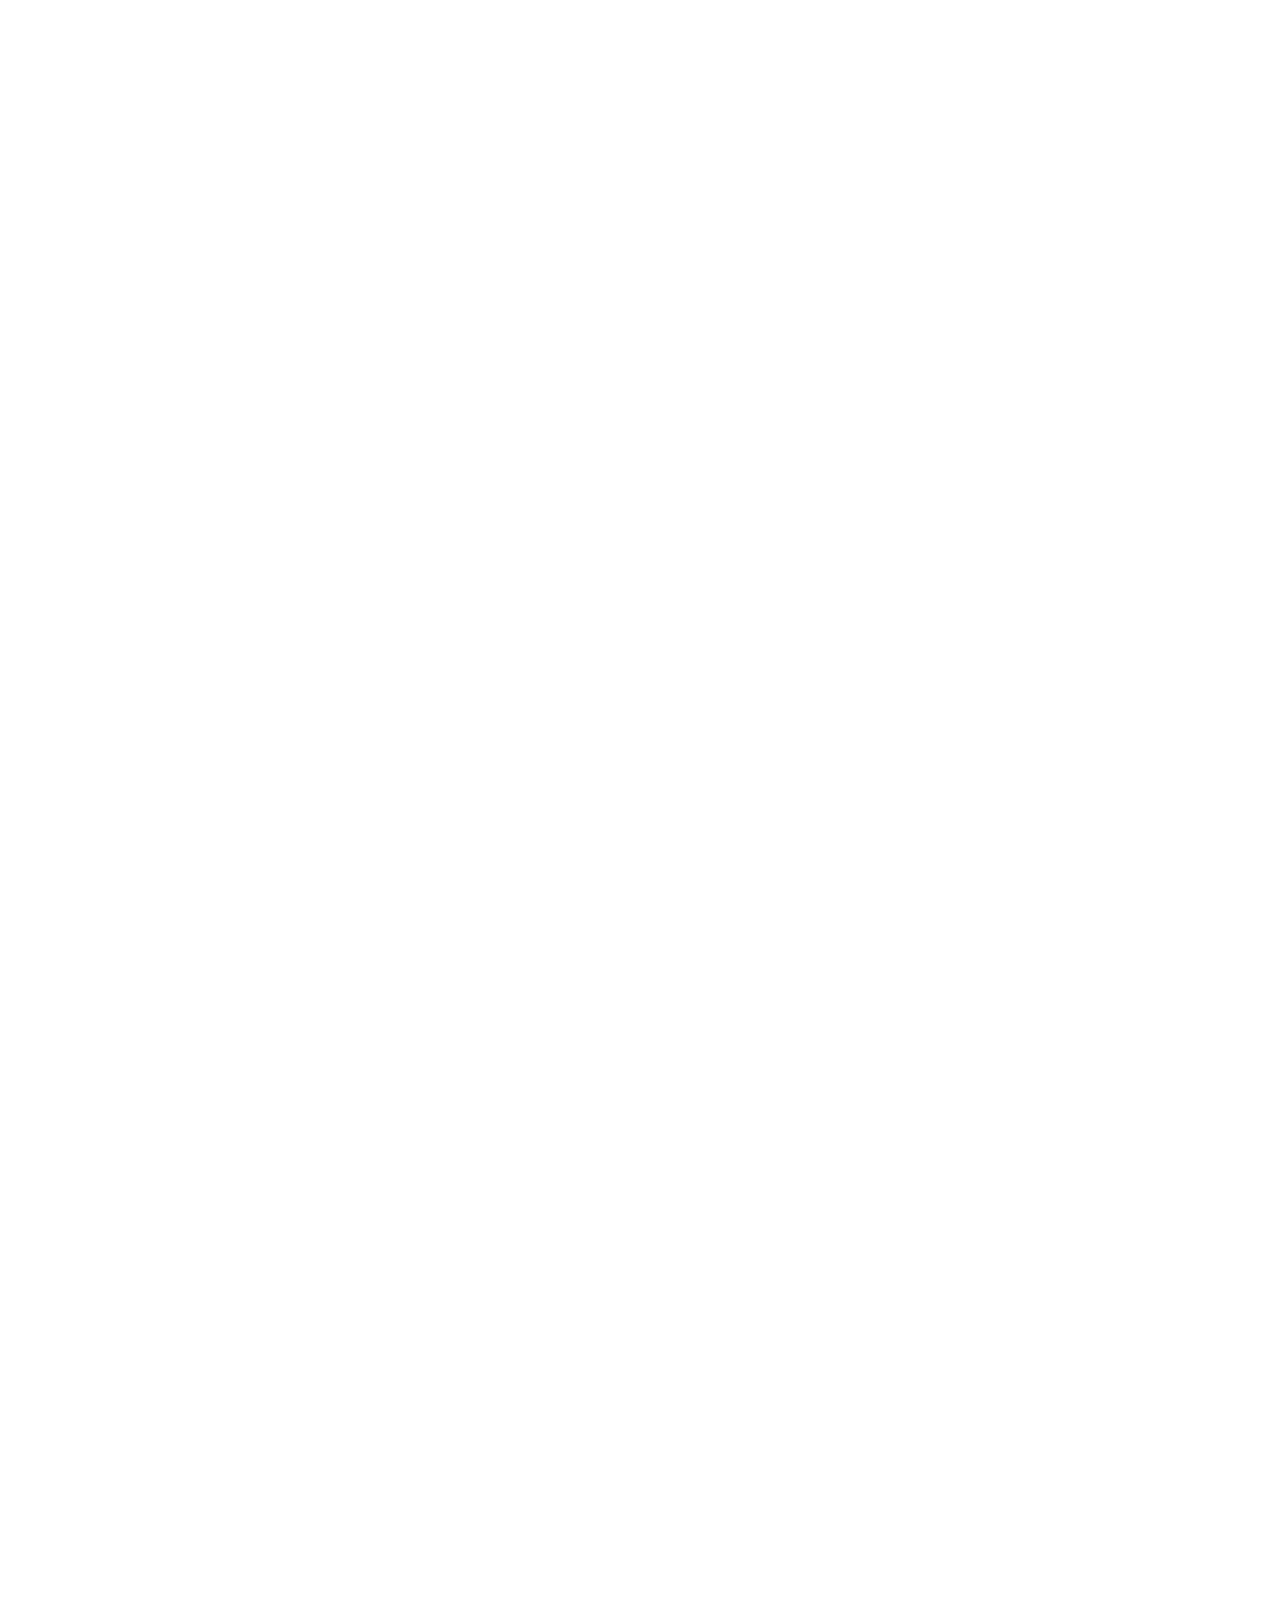
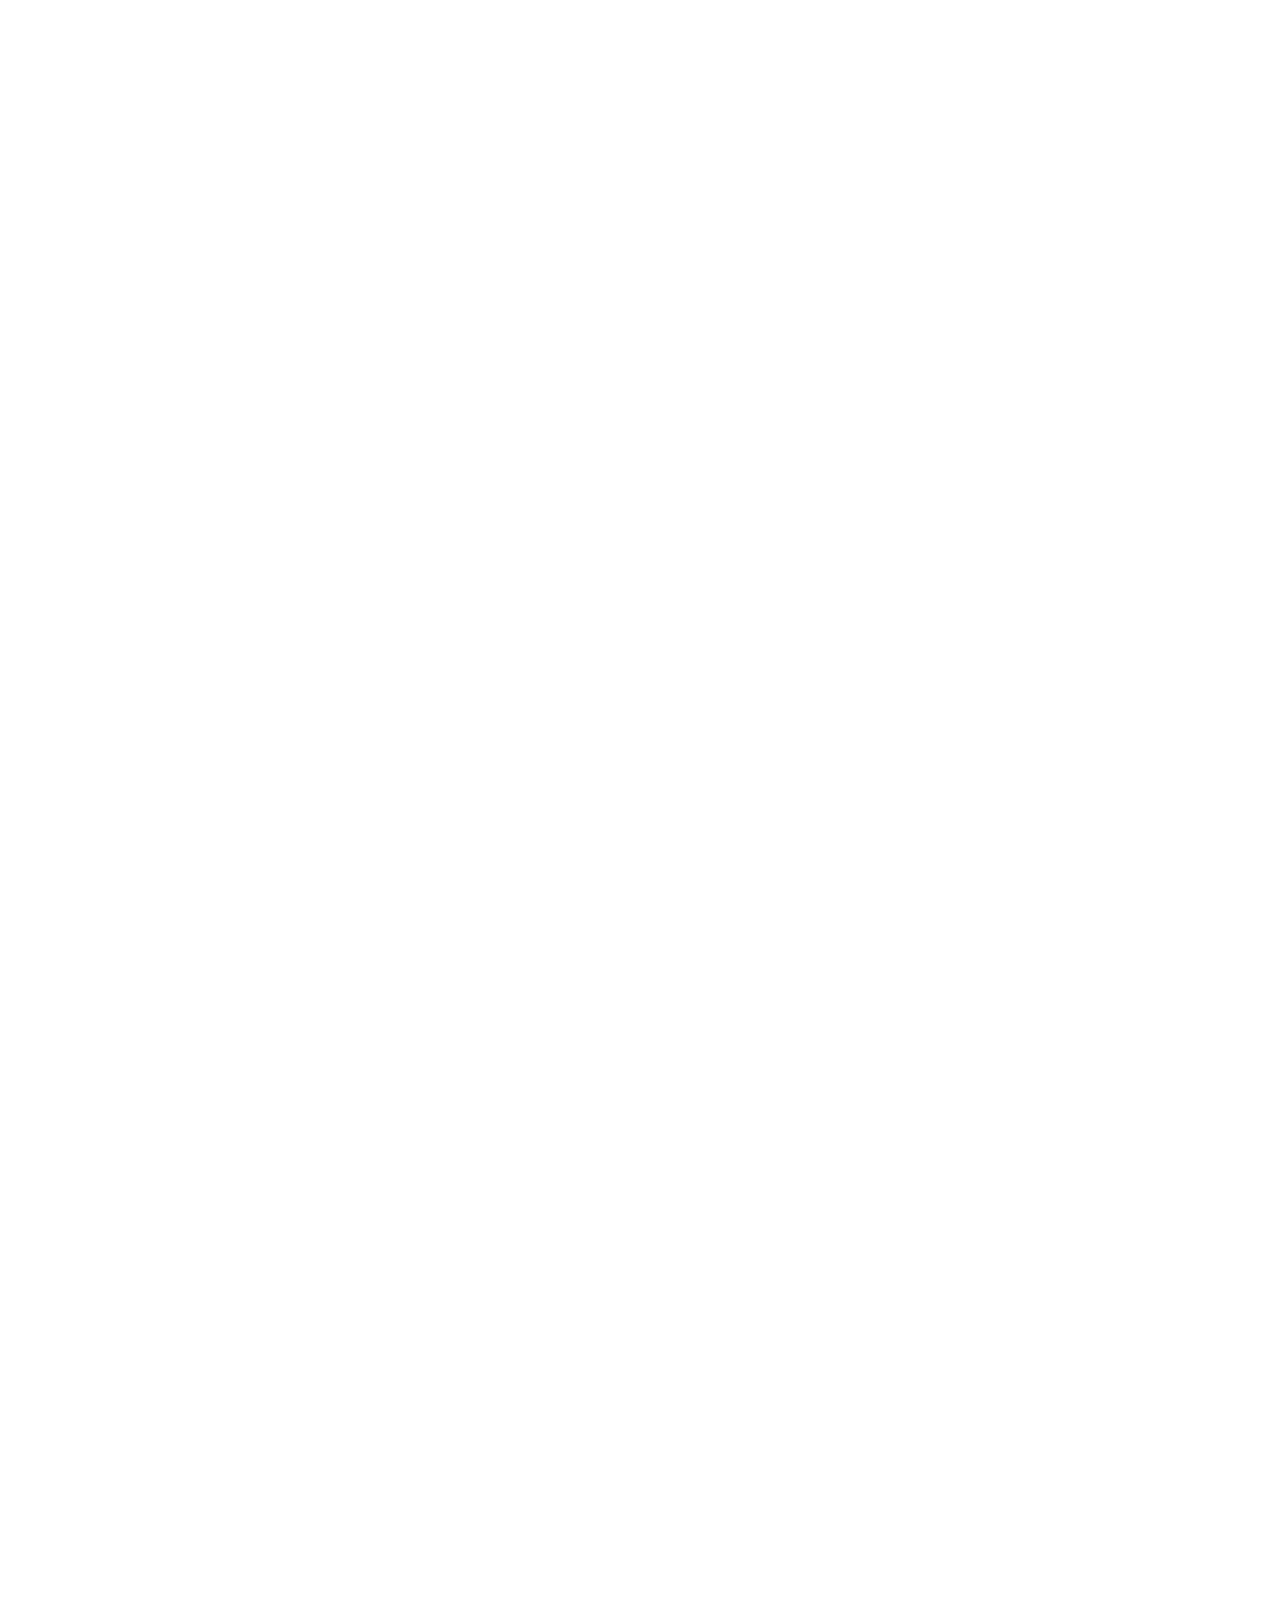
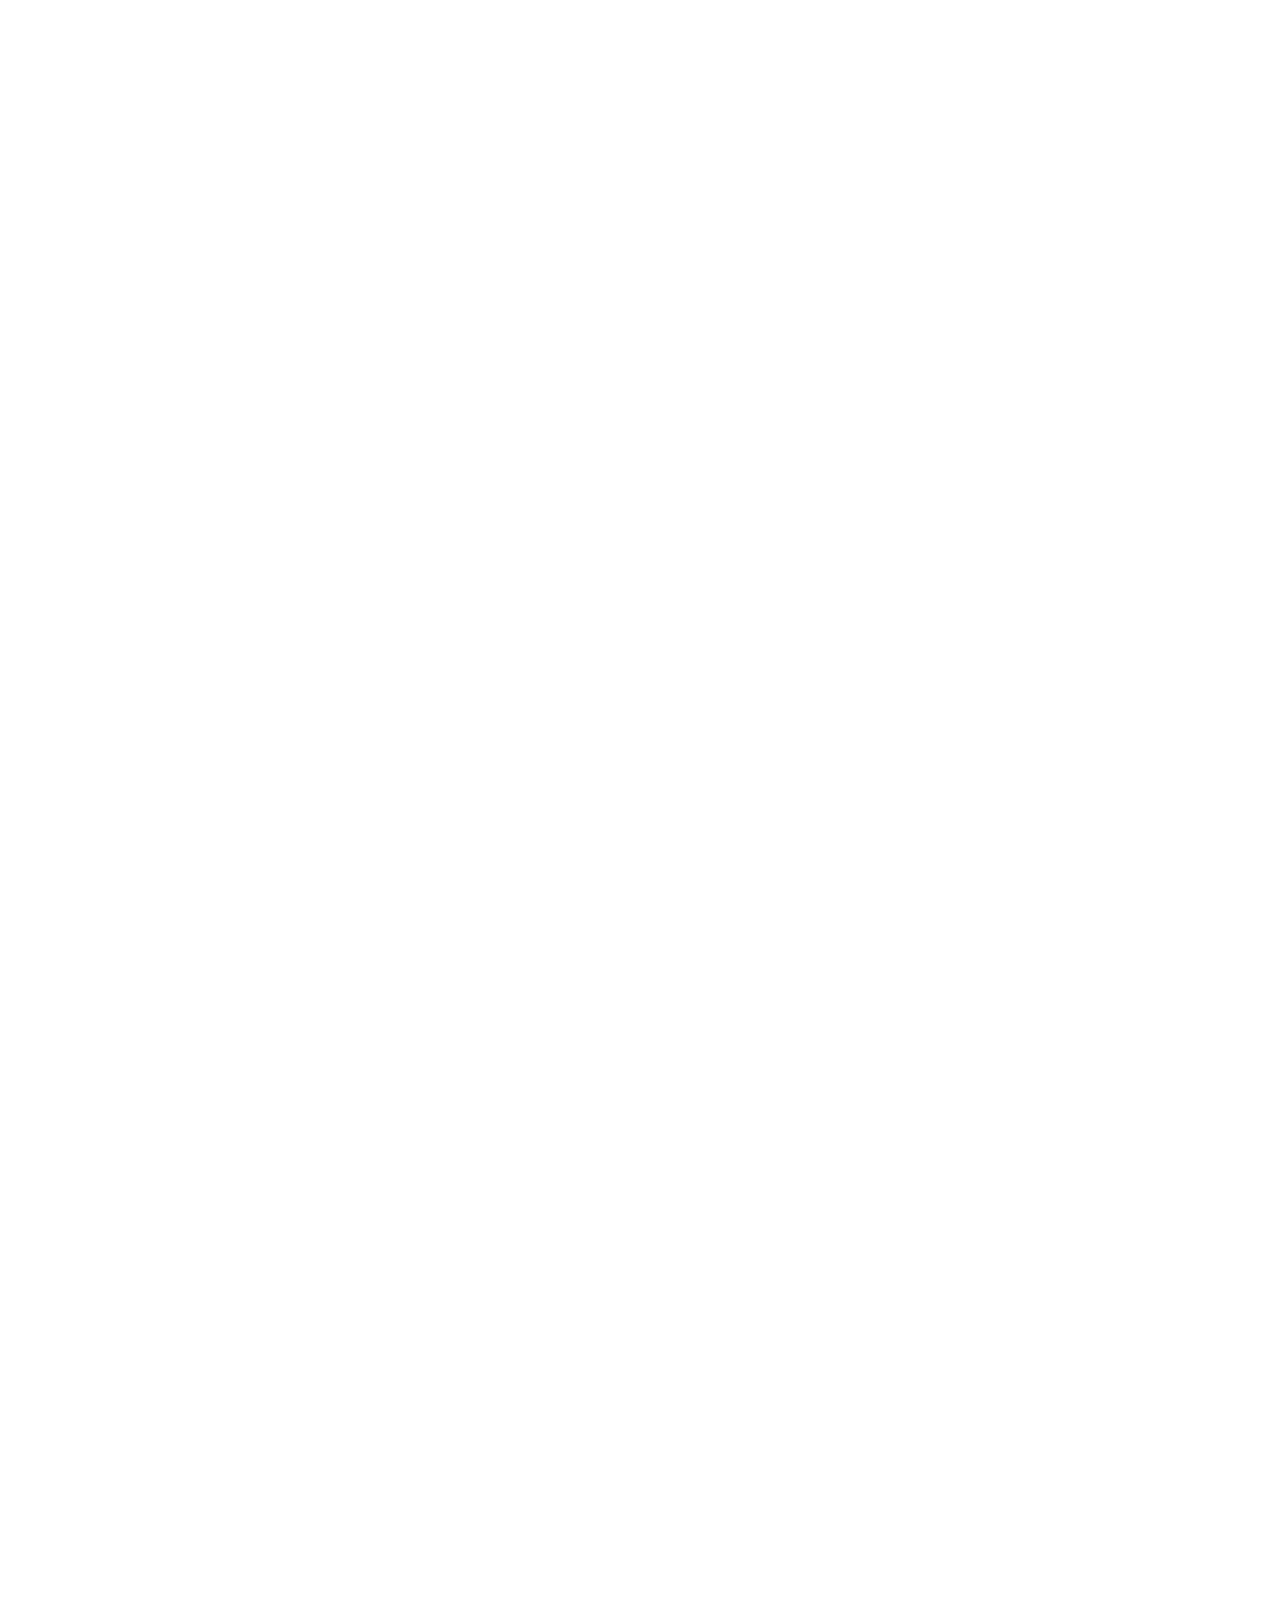
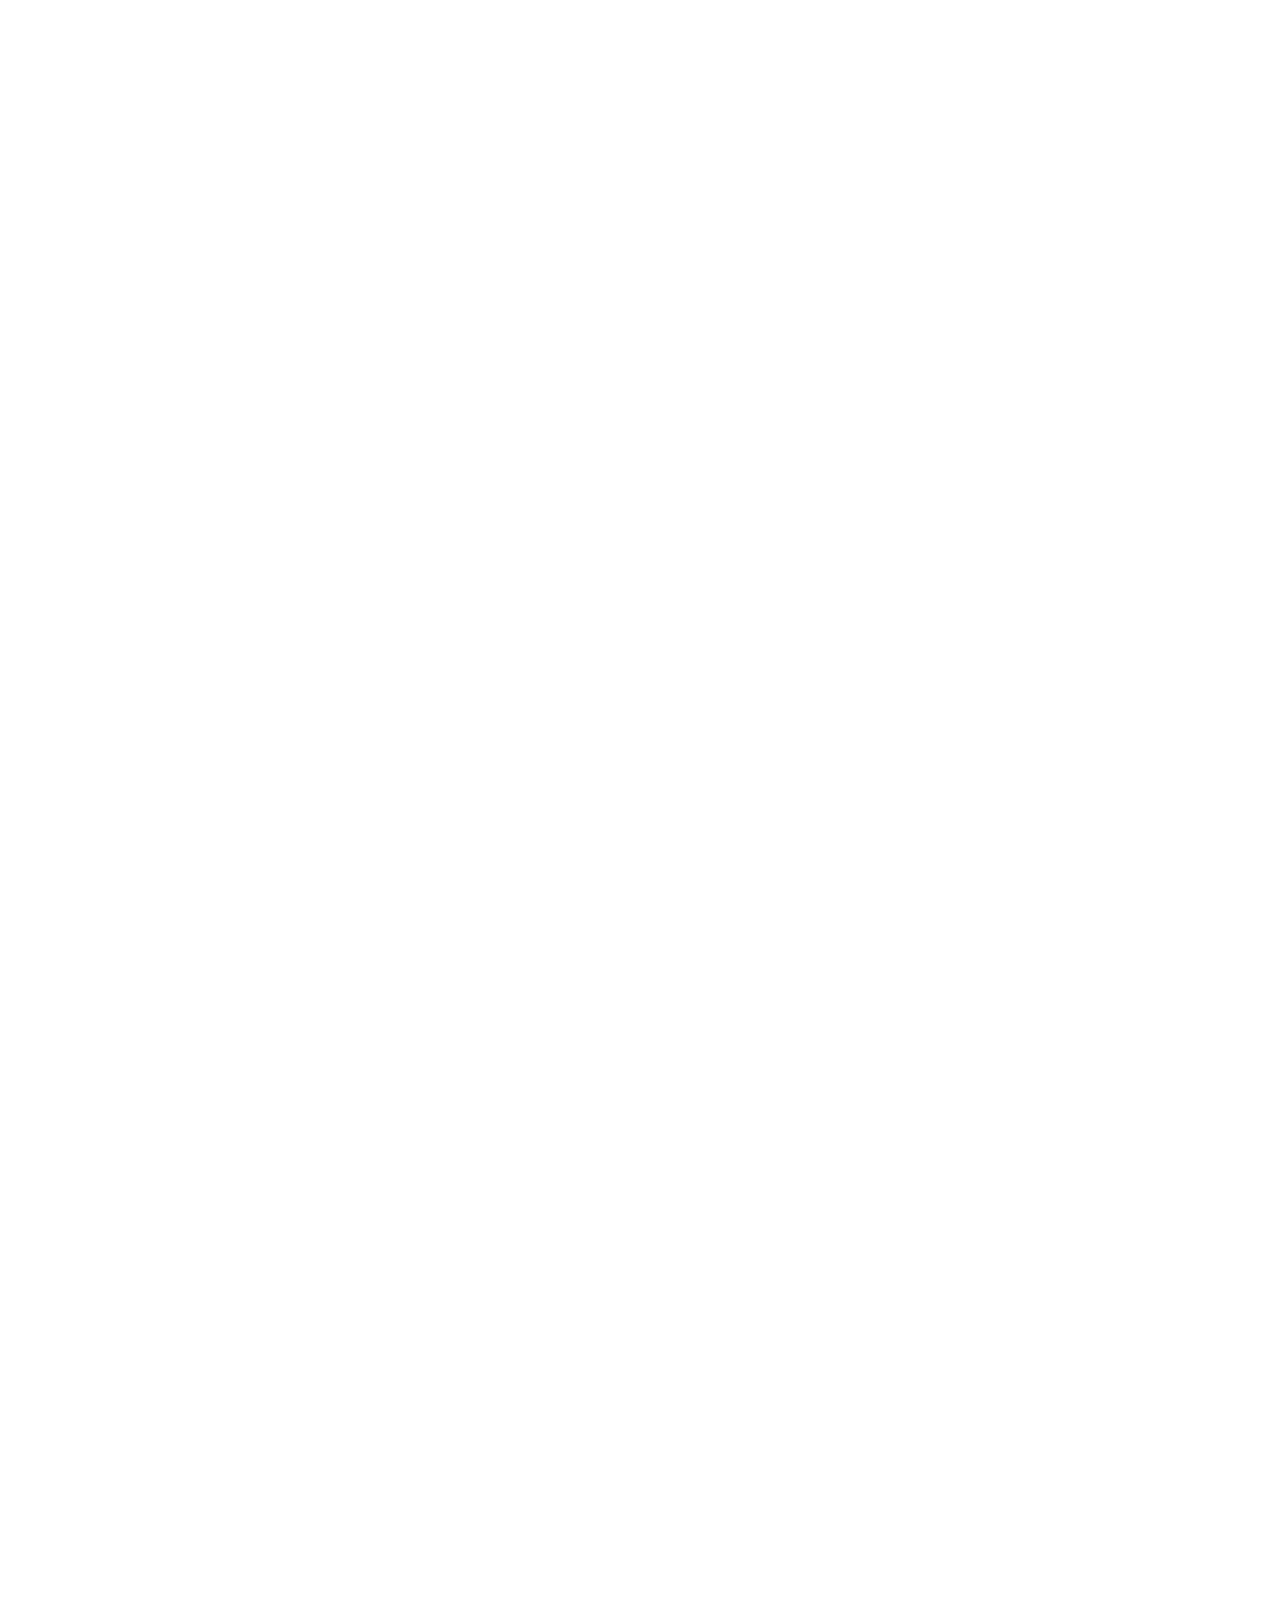
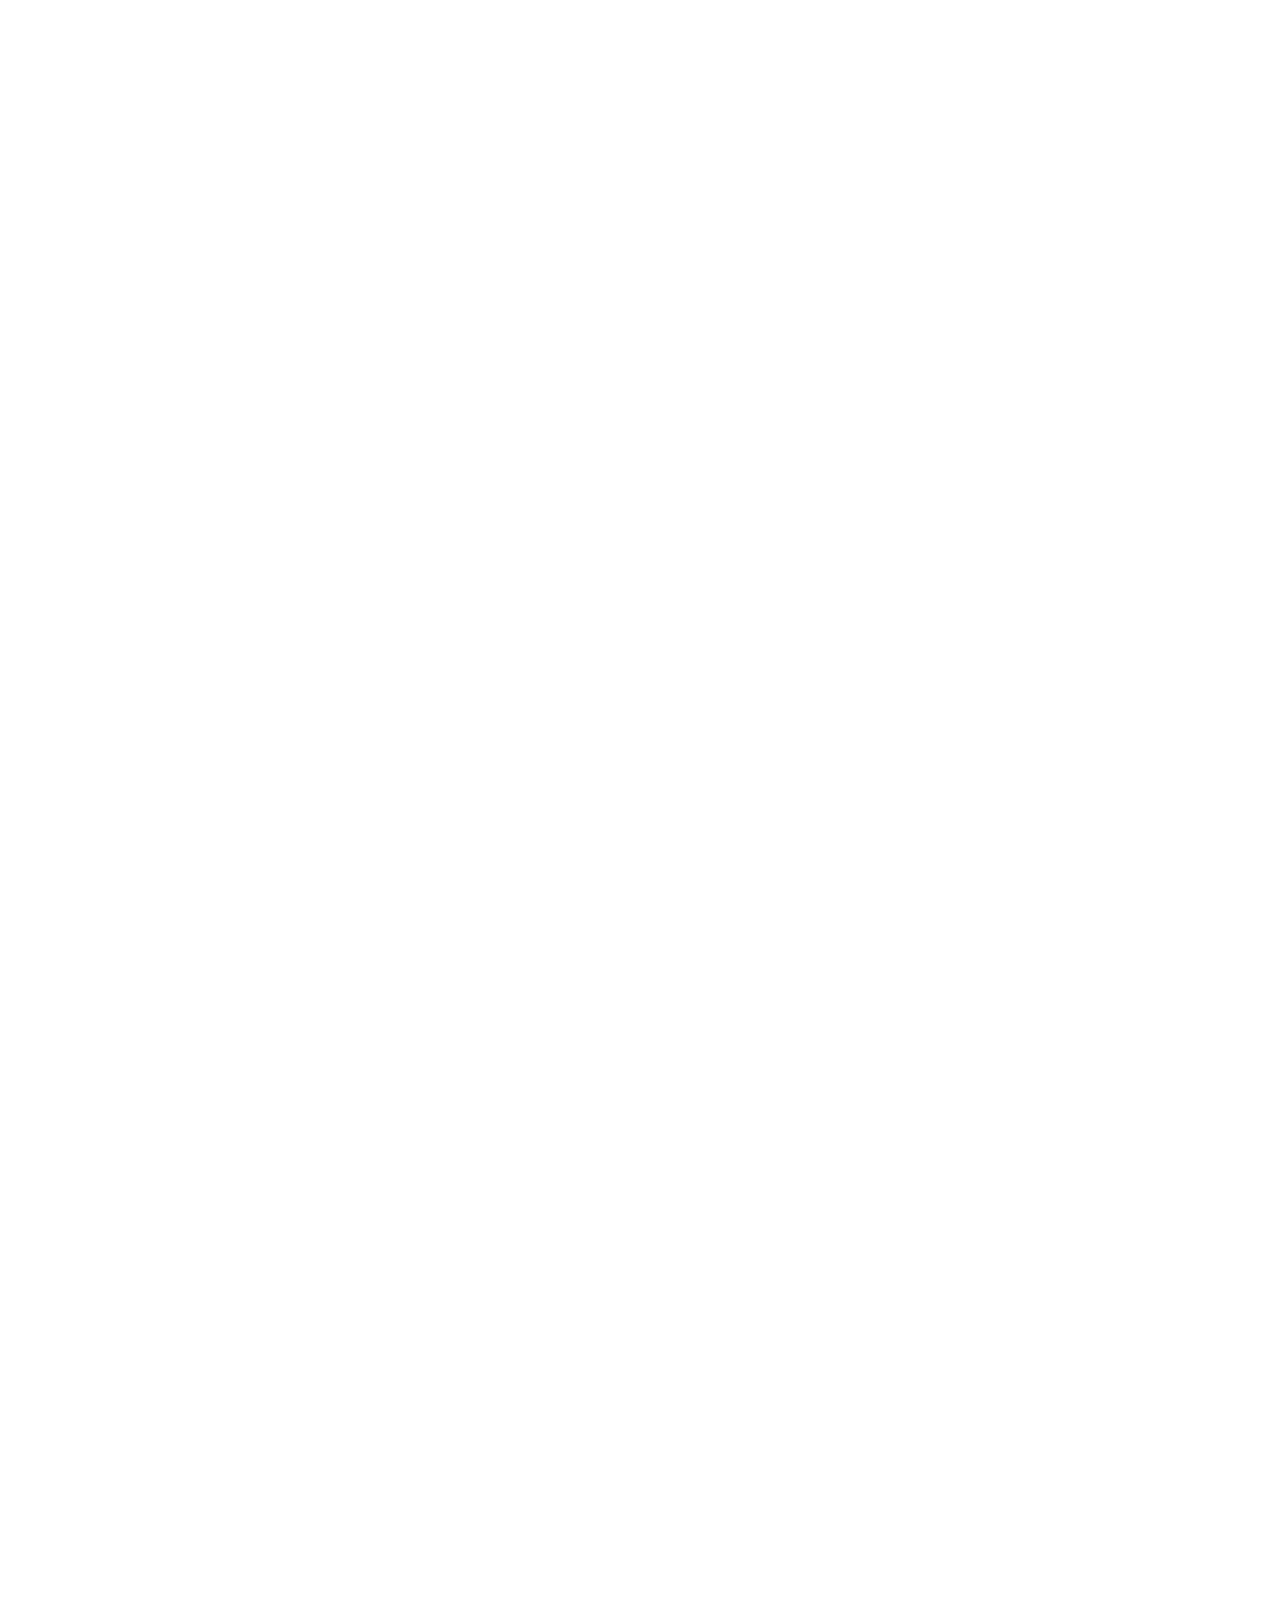
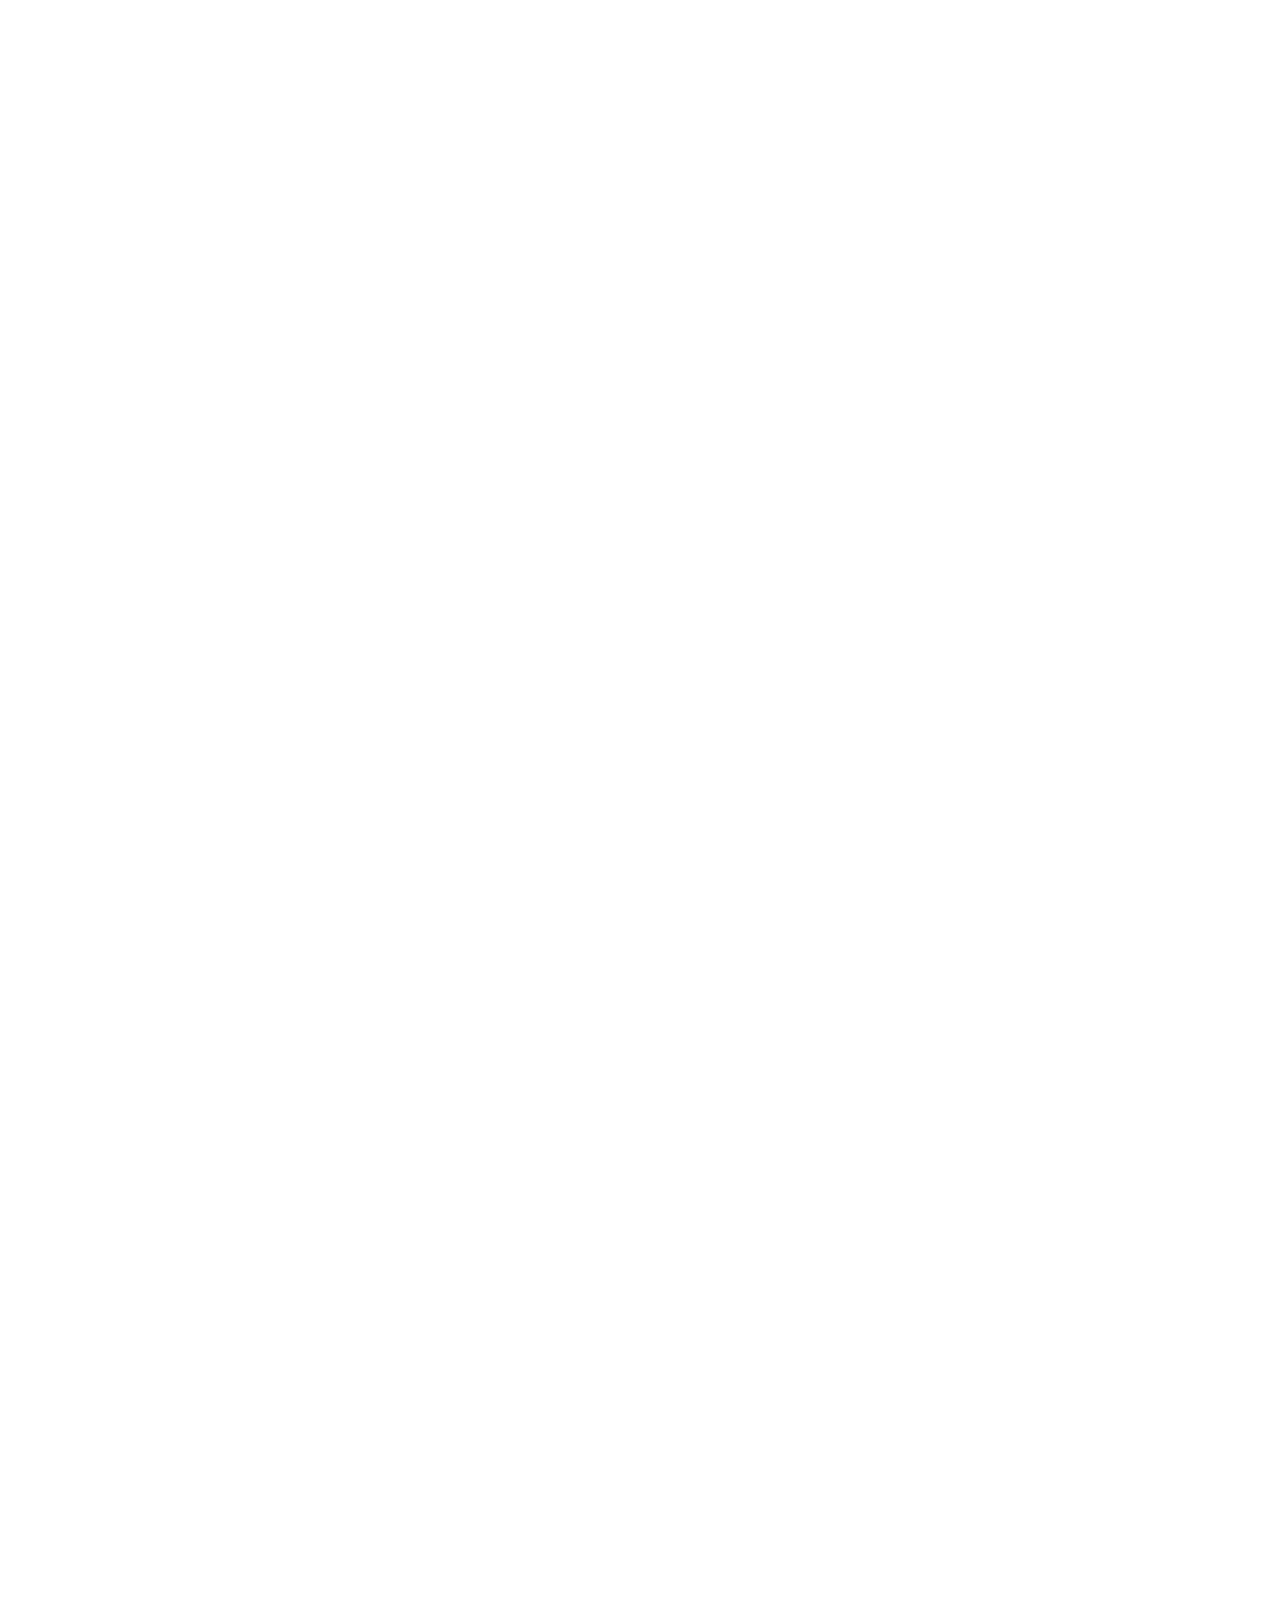
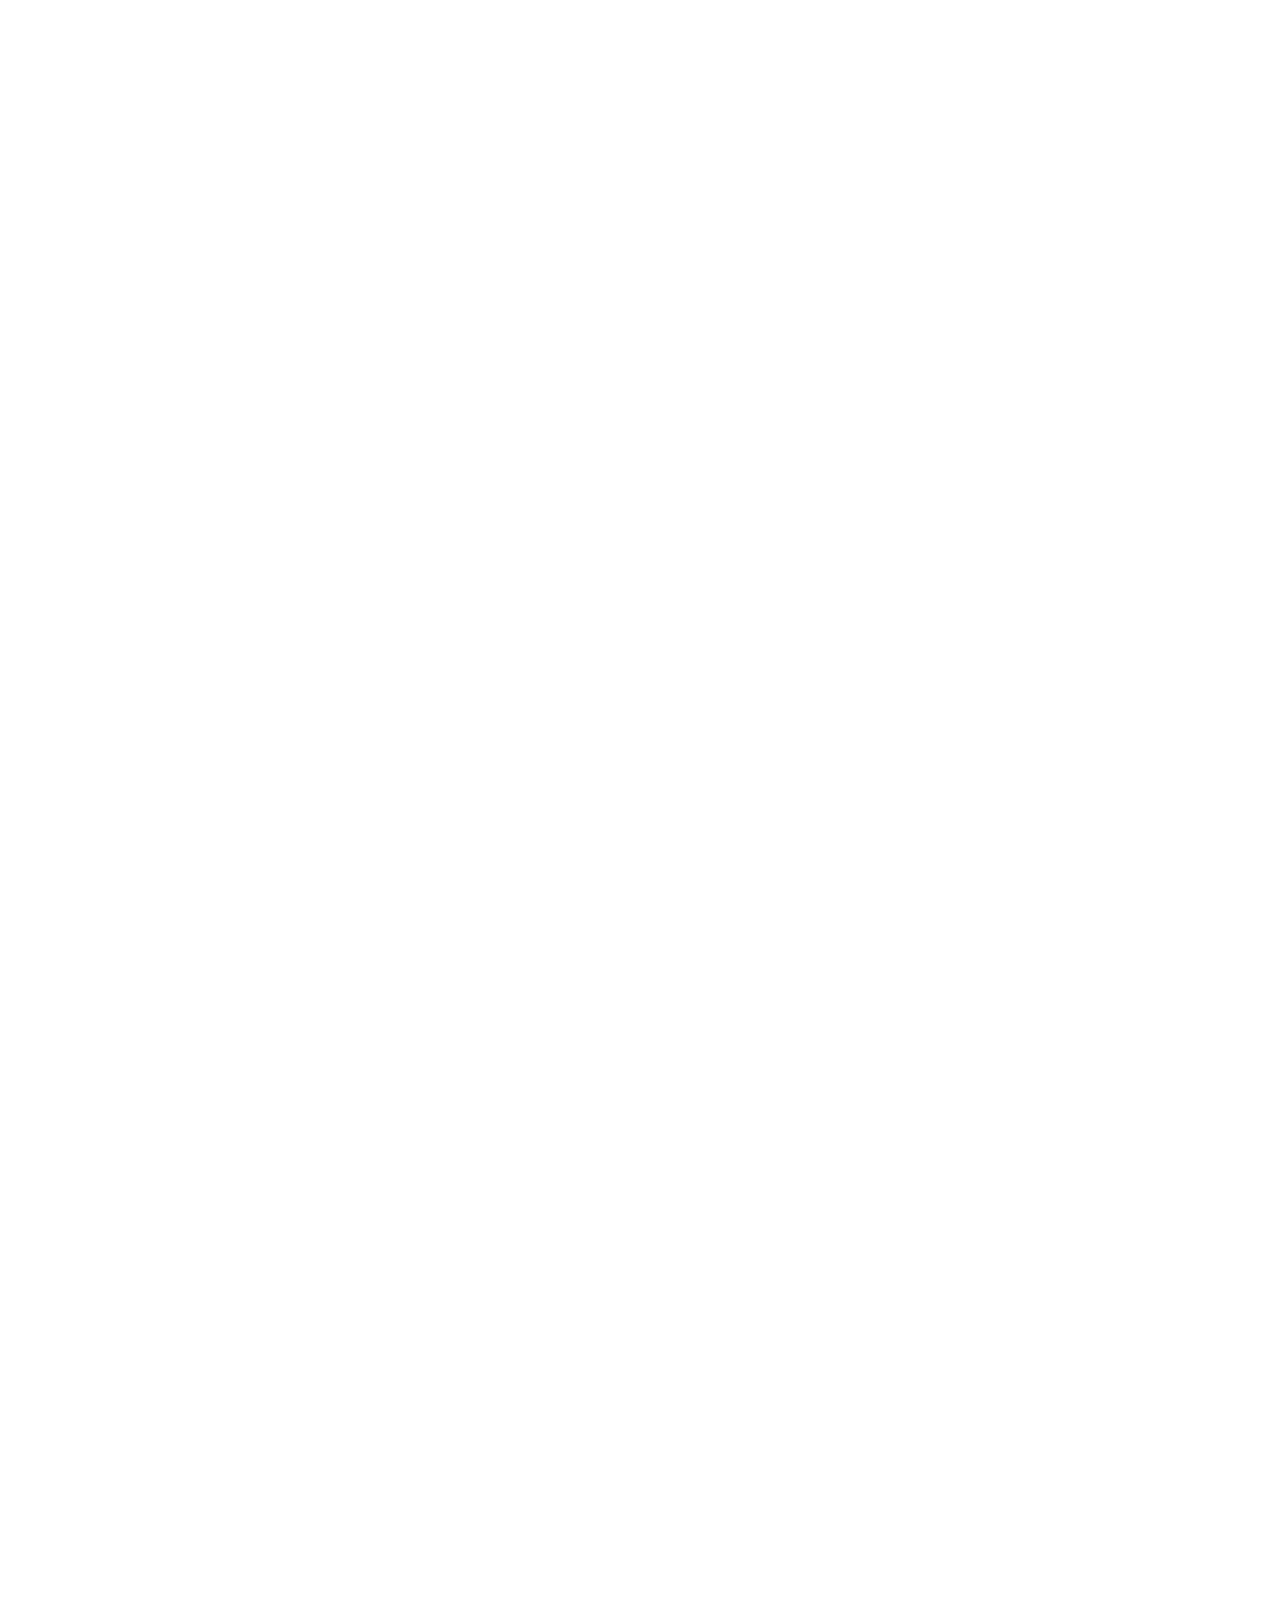
==== commit d0904bb5: "update" ====
--- a/index.html
+++ b/index.html
@@ -12,6 +12,8 @@
     <link rel="preconnect" href="https://fonts.googleapis.com">
     <link rel="preconnect" href="https://fonts.gstatic.com" crossorigin>
     <link href="https://fonts.googleapis.com/css2?family=Almarai:wght@300;400;700;800&display=swap" rel="stylesheet">
+    <!-- Font Awesome Libarary -->
+    <link rel="stylesheet" href="css/all.min.css">
     <!-- main css stylesheet -->
     <link rel="stylesheet" href="css/main.css">
 </head>
@@ -67,12 +69,56 @@
 
     <div class="offer1">
         <div class="contanier">
-            
+            <div class="toflex1">
+                <h1>عروضنا مبتخلصش</h1>
+                <div class="img_box">
+                    <img src="images/1.jpg" alt="">
+                    <ul>
+                        <li><i class="fas fa-star-half"></i>العرض التانى</li>
+                        <li><i class="fas fa-star-half"></i>أحصل على برجيكتور تعليم الرسم والصبارة الراقصة وكمان مسدس
+                            البابلز الجديد</li>
+                    </ul>
+                </div>
+                <button> ❤ العرض محدودة جدا أستمتع بية من هنا</button>
+            </div>
         </div>
     </div>
 
     <!-- End offer 1 -->
-    
+
+    <!-- Start offer 2 -->
+
+    <div class="offer2">
+        <div class="contanier">
+            <div class="toflex1">
+                <div class="img_box">
+                    <img src="images/2.jpg" alt="">
+                    <p>العرض الشديد<br>
+                        استمتع ببرجيكتور الرسم و الصبارة واختار هديتك الثالثة على مزاجك</p>
+                </div>
+                <button>العرض تحفة الحقة من هنا</button>
+            </div>
+        </div>
+    </div>
+
+    <!-- End offer 2 -->
+
+    <!-- Start images section -->
+
+    <div class="images_section">
+        <div class="contanier">
+            <h1> ❤احنا عاوزينك تلعب وتنبسط</h1>
+            <div class="images">
+                <img src="images/3.jpg" alt="">
+                <img src="images/4.jpg" alt="">
+                <img src="images/5.jpg" alt="">
+            </div>
+            <button>دلع طفلك من هنا </button>
+        </div>
+    </div>
+
+    <!-- End images section -->
+
 </body>
 
 </html>--- a/css/all.min.css
+++ b/css/all.min.css
@@ -0,0 +1,5 @@
+/*!
+ * Font Awesome Free 5.15.3 by @fontawesome - https://fontawesome.com
+ * License - https://fontawesome.com/license/free (Icons: CC BY 4.0, Fonts: SIL OFL 1.1, Code: MIT License)
+ */
+.fa,.fab,.fad,.fal,.far,.fas{-moz-osx-font-smoothing:grayscale;-webkit-font-smoothing:antialiased;display:inline-block;font-style:normal;font-variant:normal;text-rendering:auto;line-height:1}.fa-lg{font-size:1.33333em;line-height:.75em;vertical-align:-.0667em}.fa-xs{font-size:.75em}.fa-sm{font-size:.875em}.fa-1x{font-size:1em}.fa-2x{font-size:2em}.fa-3x{font-size:3em}.fa-4x{font-size:4em}.fa-5x{font-size:5em}.fa-6x{font-size:6em}.fa-7x{font-size:7em}.fa-8x{font-size:8em}.fa-9x{font-size:9em}.fa-10x{font-size:10em}.fa-fw{text-align:center;width:1.25em}.fa-ul{list-style-type:none;margin-left:2.5em;padding-left:0}.fa-ul>li{position:relative}.fa-li{left:-2em;position:absolute;text-align:center;width:2em;line-height:inherit}.fa-border{border:.08em solid #eee;border-radius:.1em;padding:.2em .25em .15em}.fa-pull-left{float:left}.fa-pull-right{float:right}.fa.fa-pull-left,.fab.fa-pull-left,.fal.fa-pull-left,.far.fa-pull-left,.fas.fa-pull-left{margin-right:.3em}.fa.fa-pull-right,.fab.fa-pull-right,.fal.fa-pull-right,.far.fa-pull-right,.fas.fa-pull-right{margin-left:.3em}.fa-spin{-webkit-animation:fa-spin 2s linear infinite;animation:fa-spin 2s linear infinite}.fa-pulse{-webkit-animation:fa-spin 1s steps(8) infinite;animation:fa-spin 1s steps(8) infinite}@-webkit-keyframes fa-spin{0%{-webkit-transform:rotate(0deg);transform:rotate(0deg)}to{-webkit-transform:rotate(1turn);transform:rotate(1turn)}}@keyframes fa-spin{0%{-webkit-transform:rotate(0deg);transform:rotate(0deg)}to{-webkit-transform:rotate(1turn);transform:rotate(1turn)}}.fa-rotate-90{-ms-filter:"progid:DXImageTransform.Microsoft.BasicImage(rotation=1)";-webkit-transform:rotate(90deg);transform:rotate(90deg)}.fa-rotate-180{-ms-filter:"progid:DXImageTransform.Microsoft.BasicImage(rotation=2)";-webkit-transform:rotate(180deg);transform:rotate(180deg)}.fa-rotate-270{-ms-filter:"progid:DXImageTransform.Microsoft.BasicImage(rotation=3)";-webkit-transform:rotate(270deg);transform:rotate(270deg)}.fa-flip-horizontal{-ms-filter:"progid:DXImageTransform.Microsoft.BasicImage(rotation=0, mirror=1)";-webkit-transform:scaleX(-1);transform:scaleX(-1)}.fa-flip-vertical{-webkit-transform:scaleY(-1);transform:scaleY(-1)}.fa-flip-both,.fa-flip-horizontal.fa-flip-vertical,.fa-flip-vertical{-ms-filter:"progid:DXImageTransform.Microsoft.BasicImage(rotation=2, mirror=1)"}.fa-flip-both,.fa-flip-horizontal.fa-flip-vertical{-webkit-transform:scale(-1);transform:scale(-1)}:root .fa-flip-both,:root .fa-flip-horizontal,:root .fa-flip-vertical,:root .fa-rotate-90,:root .fa-rotate-180,:root .fa-rotate-270{-webkit-filter:none;filter:none}.fa-stack{display:inline-block;height:2em;line-height:2em;position:relative;vertical-align:middle;width:2.5em}.fa-stack-1x,.fa-stack-2x{left:0;position:absolute;text-align:center;width:100%}.fa-stack-1x{line-height:inherit}.fa-stack-2x{font-size:2em}.fa-inverse{color:#fff}.fa-500px:before{content:"\f26e"}.fa-accessible-icon:before{content:"\f368"}.fa-accusoft:before{content:"\f369"}.fa-acquisitions-incorporated:before{content:"\f6af"}.fa-ad:before{content:"\f641"}.fa-address-book:before{content:"\f2b9"}.fa-address-card:before{content:"\f2bb"}.fa-adjust:before{content:"\f042"}.fa-adn:before{content:"\f170"}.fa-adversal:before{content:"\f36a"}.fa-affiliatetheme:before{content:"\f36b"}.fa-air-freshener:before{content:"\f5d0"}.fa-airbnb:before{content:"\f834"}.fa-algolia:before{content:"\f36c"}.fa-align-center:before{content:"\f037"}.fa-align-justify:before{content:"\f039"}.fa-align-left:before{content:"\f036"}.fa-align-right:before{content:"\f038"}.fa-alipay:before{content:"\f642"}.fa-allergies:before{content:"\f461"}.fa-amazon:before{content:"\f270"}.fa-amazon-pay:before{content:"\f42c"}.fa-ambulance:before{content:"\f0f9"}.fa-american-sign-language-interpreting:before{content:"\f2a3"}.fa-amilia:before{content:"\f36d"}.fa-anchor:before{content:"\f13d"}.fa-android:before{content:"\f17b"}.fa-angellist:before{content:"\f209"}.fa-angle-double-down:before{content:"\f103"}.fa-angle-double-left:before{content:"\f100"}.fa-angle-double-right:before{content:"\f101"}.fa-angle-double-up:before{content:"\f102"}.fa-angle-down:before{content:"\f107"}.fa-angle-left:before{content:"\f104"}.fa-angle-right:before{content:"\f105"}.fa-angle-up:before{content:"\f106"}.fa-angry:before{content:"\f556"}.fa-angrycreative:before{content:"\f36e"}.fa-angular:before{content:"\f420"}.fa-ankh:before{content:"\f644"}.fa-app-store:before{content:"\f36f"}.fa-app-store-ios:before{content:"\f370"}.fa-apper:before{content:"\f371"}.fa-apple:before{content:"\f179"}.fa-apple-alt:before{content:"\f5d1"}.fa-apple-pay:before{content:"\f415"}.fa-archive:before{content:"\f187"}.fa-archway:before{content:"\f557"}.fa-arrow-alt-circle-down:before{content:"\f358"}.fa-arrow-alt-circle-left:before{content:"\f359"}.fa-arrow-alt-circle-right:before{content:"\f35a"}.fa-arrow-alt-circle-up:before{content:"\f35b"}.fa-arrow-circle-down:before{content:"\f0ab"}.fa-arrow-circle-left:before{content:"\f0a8"}.fa-arrow-circle-right:before{content:"\f0a9"}.fa-arrow-circle-up:before{content:"\f0aa"}.fa-arrow-down:before{content:"\f063"}.fa-arrow-left:before{content:"\f060"}.fa-arrow-right:before{content:"\f061"}.fa-arrow-up:before{content:"\f062"}.fa-arrows-alt:before{content:"\f0b2"}.fa-arrows-alt-h:before{content:"\f337"}.fa-arrows-alt-v:before{content:"\f338"}.fa-artstation:before{content:"\f77a"}.fa-assistive-listening-systems:before{content:"\f2a2"}.fa-asterisk:before{content:"\f069"}.fa-asymmetrik:before{content:"\f372"}.fa-at:before{content:"\f1fa"}.fa-atlas:before{content:"\f558"}.fa-atlassian:before{content:"\f77b"}.fa-atom:before{content:"\f5d2"}.fa-audible:before{content:"\f373"}.fa-audio-description:before{content:"\f29e"}.fa-autoprefixer:before{content:"\f41c"}.fa-avianex:before{content:"\f374"}.fa-aviato:before{content:"\f421"}.fa-award:before{content:"\f559"}.fa-aws:before{content:"\f375"}.fa-baby:before{content:"\f77c"}.fa-baby-carriage:before{content:"\f77d"}.fa-backspace:before{content:"\f55a"}.fa-backward:before{content:"\f04a"}.fa-bacon:before{content:"\f7e5"}.fa-bacteria:before{content:"\e059"}.fa-bacterium:before{content:"\e05a"}.fa-bahai:before{content:"\f666"}.fa-balance-scale:before{content:"\f24e"}.fa-balance-scale-left:before{content:"\f515"}.fa-balance-scale-right:before{content:"\f516"}.fa-ban:before{content:"\f05e"}.fa-band-aid:before{content:"\f462"}.fa-bandcamp:before{content:"\f2d5"}.fa-barcode:before{content:"\f02a"}.fa-bars:before{content:"\f0c9"}.fa-baseball-ball:before{content:"\f433"}.fa-basketball-ball:before{content:"\f434"}.fa-bath:before{content:"\f2cd"}.fa-battery-empty:before{content:"\f244"}.fa-battery-full:before{content:"\f240"}.fa-battery-half:before{content:"\f242"}.fa-battery-quarter:before{content:"\f243"}.fa-battery-three-quarters:before{content:"\f241"}.fa-battle-net:before{content:"\f835"}.fa-bed:before{content:"\f236"}.fa-beer:before{content:"\f0fc"}.fa-behance:before{content:"\f1b4"}.fa-behance-square:before{content:"\f1b5"}.fa-bell:before{content:"\f0f3"}.fa-bell-slash:before{content:"\f1f6"}.fa-bezier-curve:before{content:"\f55b"}.fa-bible:before{content:"\f647"}.fa-bicycle:before{content:"\f206"}.fa-biking:before{content:"\f84a"}.fa-bimobject:before{content:"\f378"}.fa-binoculars:before{content:"\f1e5"}.fa-biohazard:before{content:"\f780"}.fa-birthday-cake:before{content:"\f1fd"}.fa-bitbucket:before{content:"\f171"}.fa-bitcoin:before{content:"\f379"}.fa-bity:before{content:"\f37a"}.fa-black-tie:before{content:"\f27e"}.fa-blackberry:before{content:"\f37b"}.fa-blender:before{content:"\f517"}.fa-blender-phone:before{content:"\f6b6"}.fa-blind:before{content:"\f29d"}.fa-blog:before{content:"\f781"}.fa-blogger:before{content:"\f37c"}.fa-blogger-b:before{content:"\f37d"}.fa-bluetooth:before{content:"\f293"}.fa-bluetooth-b:before{content:"\f294"}.fa-bold:before{content:"\f032"}.fa-bolt:before{content:"\f0e7"}.fa-bomb:before{content:"\f1e2"}.fa-bone:before{content:"\f5d7"}.fa-bong:before{content:"\f55c"}.fa-book:before{content:"\f02d"}.fa-book-dead:before{content:"\f6b7"}.fa-book-medical:before{content:"\f7e6"}.fa-book-open:before{content:"\f518"}.fa-book-reader:before{content:"\f5da"}.fa-bookmark:before{content:"\f02e"}.fa-bootstrap:before{content:"\f836"}.fa-border-all:before{content:"\f84c"}.fa-border-none:before{content:"\f850"}.fa-border-style:before{content:"\f853"}.fa-bowling-ball:before{content:"\f436"}.fa-box:before{content:"\f466"}.fa-box-open:before{content:"\f49e"}.fa-box-tissue:before{content:"\e05b"}.fa-boxes:before{content:"\f468"}.fa-braille:before{content:"\f2a1"}.fa-brain:before{content:"\f5dc"}.fa-bread-slice:before{content:"\f7ec"}.fa-briefcase:before{content:"\f0b1"}.fa-briefcase-medical:before{content:"\f469"}.fa-broadcast-tower:before{content:"\f519"}.fa-broom:before{content:"\f51a"}.fa-brush:before{content:"\f55d"}.fa-btc:before{content:"\f15a"}.fa-buffer:before{content:"\f837"}.fa-bug:before{content:"\f188"}.fa-building:before{content:"\f1ad"}.fa-bullhorn:before{content:"\f0a1"}.fa-bullseye:before{content:"\f140"}.fa-burn:before{content:"\f46a"}.fa-buromobelexperte:before{content:"\f37f"}.fa-bus:before{content:"\f207"}.fa-bus-alt:before{content:"\f55e"}.fa-business-time:before{content:"\f64a"}.fa-buy-n-large:before{content:"\f8a6"}.fa-buysellads:before{content:"\f20d"}.fa-calculator:before{content:"\f1ec"}.fa-calendar:before{content:"\f133"}.fa-calendar-alt:before{content:"\f073"}.fa-calendar-check:before{content:"\f274"}.fa-calendar-day:before{content:"\f783"}.fa-calendar-minus:before{content:"\f272"}.fa-calendar-plus:before{content:"\f271"}.fa-calendar-times:before{content:"\f273"}.fa-calendar-week:before{content:"\f784"}.fa-camera:before{content:"\f030"}.fa-camera-retro:before{content:"\f083"}.fa-campground:before{content:"\f6bb"}.fa-canadian-maple-leaf:before{content:"\f785"}.fa-candy-cane:before{content:"\f786"}.fa-cannabis:before{content:"\f55f"}.fa-capsules:before{content:"\f46b"}.fa-car:before{content:"\f1b9"}.fa-car-alt:before{content:"\f5de"}.fa-car-battery:before{content:"\f5df"}.fa-car-crash:before{content:"\f5e1"}.fa-car-side:before{content:"\f5e4"}.fa-caravan:before{content:"\f8ff"}.fa-caret-down:before{content:"\f0d7"}.fa-caret-left:before{content:"\f0d9"}.fa-caret-right:before{content:"\f0da"}.fa-caret-square-down:before{content:"\f150"}.fa-caret-square-left:before{content:"\f191"}.fa-caret-square-right:before{content:"\f152"}.fa-caret-square-up:before{content:"\f151"}.fa-caret-up:before{content:"\f0d8"}.fa-carrot:before{content:"\f787"}.fa-cart-arrow-down:before{content:"\f218"}.fa-cart-plus:before{content:"\f217"}.fa-cash-register:before{content:"\f788"}.fa-cat:before{content:"\f6be"}.fa-cc-amazon-pay:before{content:"\f42d"}.fa-cc-amex:before{content:"\f1f3"}.fa-cc-apple-pay:before{content:"\f416"}.fa-cc-diners-club:before{content:"\f24c"}.fa-cc-discover:before{content:"\f1f2"}.fa-cc-jcb:before{content:"\f24b"}.fa-cc-mastercard:before{content:"\f1f1"}.fa-cc-paypal:before{content:"\f1f4"}.fa-cc-stripe:before{content:"\f1f5"}.fa-cc-visa:before{content:"\f1f0"}.fa-centercode:before{content:"\f380"}.fa-centos:before{content:"\f789"}.fa-certificate:before{content:"\f0a3"}.fa-chair:before{content:"\f6c0"}.fa-chalkboard:before{content:"\f51b"}.fa-chalkboard-teacher:before{content:"\f51c"}.fa-charging-station:before{content:"\f5e7"}.fa-chart-area:before{content:"\f1fe"}.fa-chart-bar:before{content:"\f080"}.fa-chart-line:before{content:"\f201"}.fa-chart-pie:before{content:"\f200"}.fa-check:before{content:"\f00c"}.fa-check-circle:before{content:"\f058"}.fa-check-double:before{content:"\f560"}.fa-check-square:before{content:"\f14a"}.fa-cheese:before{content:"\f7ef"}.fa-chess:before{content:"\f439"}.fa-chess-bishop:before{content:"\f43a"}.fa-chess-board:before{content:"\f43c"}.fa-chess-king:before{content:"\f43f"}.fa-chess-knight:before{content:"\f441"}.fa-chess-pawn:before{content:"\f443"}.fa-chess-queen:before{content:"\f445"}.fa-chess-rook:before{content:"\f447"}.fa-chevron-circle-down:before{content:"\f13a"}.fa-chevron-circle-left:before{content:"\f137"}.fa-chevron-circle-right:before{content:"\f138"}.fa-chevron-circle-up:before{content:"\f139"}.fa-chevron-down:before{content:"\f078"}.fa-chevron-left:before{content:"\f053"}.fa-chevron-right:before{content:"\f054"}.fa-chevron-up:before{content:"\f077"}.fa-child:before{content:"\f1ae"}.fa-chrome:before{content:"\f268"}.fa-chromecast:before{content:"\f838"}.fa-church:before{content:"\f51d"}.fa-circle:before{content:"\f111"}.fa-circle-notch:before{content:"\f1ce"}.fa-city:before{content:"\f64f"}.fa-clinic-medical:before{content:"\f7f2"}.fa-clipboard:before{content:"\f328"}.fa-clipboard-check:before{content:"\f46c"}.fa-clipboard-list:before{content:"\f46d"}.fa-clock:before{content:"\f017"}.fa-clone:before{content:"\f24d"}.fa-closed-captioning:before{content:"\f20a"}.fa-cloud:before{content:"\f0c2"}.fa-cloud-download-alt:before{content:"\f381"}.fa-cloud-meatball:before{content:"\f73b"}.fa-cloud-moon:before{content:"\f6c3"}.fa-cloud-moon-rain:before{content:"\f73c"}.fa-cloud-rain:before{content:"\f73d"}.fa-cloud-showers-heavy:before{content:"\f740"}.fa-cloud-sun:before{content:"\f6c4"}.fa-cloud-sun-rain:before{content:"\f743"}.fa-cloud-upload-alt:before{content:"\f382"}.fa-cloudflare:before{content:"\e07d"}.fa-cloudscale:before{content:"\f383"}.fa-cloudsmith:before{content:"\f384"}.fa-cloudversify:before{content:"\f385"}.fa-cocktail:before{content:"\f561"}.fa-code:before{content:"\f121"}.fa-code-branch:before{content:"\f126"}.fa-codepen:before{content:"\f1cb"}.fa-codiepie:before{content:"\f284"}.fa-coffee:before{content:"\f0f4"}.fa-cog:before{content:"\f013"}.fa-cogs:before{content:"\f085"}.fa-coins:before{content:"\f51e"}.fa-columns:before{content:"\f0db"}.fa-comment:before{content:"\f075"}.fa-comment-alt:before{content:"\f27a"}.fa-comment-dollar:before{content:"\f651"}.fa-comment-dots:before{content:"\f4ad"}.fa-comment-medical:before{content:"\f7f5"}.fa-comment-slash:before{content:"\f4b3"}.fa-comments:before{content:"\f086"}.fa-comments-dollar:before{content:"\f653"}.fa-compact-disc:before{content:"\f51f"}.fa-compass:before{content:"\f14e"}.fa-compress:before{content:"\f066"}.fa-compress-alt:before{content:"\f422"}.fa-compress-arrows-alt:before{content:"\f78c"}.fa-concierge-bell:before{content:"\f562"}.fa-confluence:before{content:"\f78d"}.fa-connectdevelop:before{content:"\f20e"}.fa-contao:before{content:"\f26d"}.fa-cookie:before{content:"\f563"}.fa-cookie-bite:before{content:"\f564"}.fa-copy:before{content:"\f0c5"}.fa-copyright:before{content:"\f1f9"}.fa-cotton-bureau:before{content:"\f89e"}.fa-couch:before{content:"\f4b8"}.fa-cpanel:before{content:"\f388"}.fa-creative-commons:before{content:"\f25e"}.fa-creative-commons-by:before{content:"\f4e7"}.fa-creative-commons-nc:before{content:"\f4e8"}.fa-creative-commons-nc-eu:before{content:"\f4e9"}.fa-creative-commons-nc-jp:before{content:"\f4ea"}.fa-creative-commons-nd:before{content:"\f4eb"}.fa-creative-commons-pd:before{content:"\f4ec"}.fa-creative-commons-pd-alt:before{content:"\f4ed"}.fa-creative-commons-remix:before{content:"\f4ee"}.fa-creative-commons-sa:before{content:"\f4ef"}.fa-creative-commons-sampling:before{content:"\f4f0"}.fa-creative-commons-sampling-plus:before{content:"\f4f1"}.fa-creative-commons-share:before{content:"\f4f2"}.fa-creative-commons-zero:before{content:"\f4f3"}.fa-credit-card:before{content:"\f09d"}.fa-critical-role:before{content:"\f6c9"}.fa-crop:before{content:"\f125"}.fa-crop-alt:before{content:"\f565"}.fa-cross:before{content:"\f654"}.fa-crosshairs:before{content:"\f05b"}.fa-crow:before{content:"\f520"}.fa-crown:before{content:"\f521"}.fa-crutch:before{content:"\f7f7"}.fa-css3:before{content:"\f13c"}.fa-css3-alt:before{content:"\f38b"}.fa-cube:before{content:"\f1b2"}.fa-cubes:before{content:"\f1b3"}.fa-cut:before{content:"\f0c4"}.fa-cuttlefish:before{content:"\f38c"}.fa-d-and-d:before{content:"\f38d"}.fa-d-and-d-beyond:before{content:"\f6ca"}.fa-dailymotion:before{content:"\e052"}.fa-dashcube:before{content:"\f210"}.fa-database:before{content:"\f1c0"}.fa-deaf:before{content:"\f2a4"}.fa-deezer:before{content:"\e077"}.fa-delicious:before{content:"\f1a5"}.fa-democrat:before{content:"\f747"}.fa-deploydog:before{content:"\f38e"}.fa-deskpro:before{content:"\f38f"}.fa-desktop:before{content:"\f108"}.fa-dev:before{content:"\f6cc"}.fa-deviantart:before{content:"\f1bd"}.fa-dharmachakra:before{content:"\f655"}.fa-dhl:before{content:"\f790"}.fa-diagnoses:before{content:"\f470"}.fa-diaspora:before{content:"\f791"}.fa-dice:before{content:"\f522"}.fa-dice-d20:before{content:"\f6cf"}.fa-dice-d6:before{content:"\f6d1"}.fa-dice-five:before{content:"\f523"}.fa-dice-four:before{content:"\f524"}.fa-dice-one:before{content:"\f525"}.fa-dice-six:before{content:"\f526"}.fa-dice-three:before{content:"\f527"}.fa-dice-two:before{content:"\f528"}.fa-digg:before{content:"\f1a6"}.fa-digital-ocean:before{content:"\f391"}.fa-digital-tachograph:before{content:"\f566"}.fa-directions:before{content:"\f5eb"}.fa-discord:before{content:"\f392"}.fa-discourse:before{content:"\f393"}.fa-disease:before{content:"\f7fa"}.fa-divide:before{content:"\f529"}.fa-dizzy:before{content:"\f567"}.fa-dna:before{content:"\f471"}.fa-dochub:before{content:"\f394"}.fa-docker:before{content:"\f395"}.fa-dog:before{content:"\f6d3"}.fa-dollar-sign:before{content:"\f155"}.fa-dolly:before{content:"\f472"}.fa-dolly-flatbed:before{content:"\f474"}.fa-donate:before{content:"\f4b9"}.fa-door-closed:before{content:"\f52a"}.fa-door-open:before{content:"\f52b"}.fa-dot-circle:before{content:"\f192"}.fa-dove:before{content:"\f4ba"}.fa-download:before{content:"\f019"}.fa-draft2digital:before{content:"\f396"}.fa-drafting-compass:before{content:"\f568"}.fa-dragon:before{content:"\f6d5"}.fa-draw-polygon:before{content:"\f5ee"}.fa-dribbble:before{content:"\f17d"}.fa-dribbble-square:before{content:"\f397"}.fa-dropbox:before{content:"\f16b"}.fa-drum:before{content:"\f569"}.fa-drum-steelpan:before{content:"\f56a"}.fa-drumstick-bite:before{content:"\f6d7"}.fa-drupal:before{content:"\f1a9"}.fa-dumbbell:before{content:"\f44b"}.fa-dumpster:before{content:"\f793"}.fa-dumpster-fire:before{content:"\f794"}.fa-dungeon:before{content:"\f6d9"}.fa-dyalog:before{content:"\f399"}.fa-earlybirds:before{content:"\f39a"}.fa-ebay:before{content:"\f4f4"}.fa-edge:before{content:"\f282"}.fa-edge-legacy:before{content:"\e078"}.fa-edit:before{content:"\f044"}.fa-egg:before{content:"\f7fb"}.fa-eject:before{content:"\f052"}.fa-elementor:before{content:"\f430"}.fa-ellipsis-h:before{content:"\f141"}.fa-ellipsis-v:before{content:"\f142"}.fa-ello:before{content:"\f5f1"}.fa-ember:before{content:"\f423"}.fa-empire:before{content:"\f1d1"}.fa-envelope:before{content:"\f0e0"}.fa-envelope-open:before{content:"\f2b6"}.fa-envelope-open-text:before{content:"\f658"}.fa-envelope-square:before{content:"\f199"}.fa-envira:before{content:"\f299"}.fa-equals:before{content:"\f52c"}.fa-eraser:before{content:"\f12d"}.fa-erlang:before{content:"\f39d"}.fa-ethereum:before{content:"\f42e"}.fa-ethernet:before{content:"\f796"}.fa-etsy:before{content:"\f2d7"}.fa-euro-sign:before{content:"\f153"}.fa-evernote:before{content:"\f839"}.fa-exchange-alt:before{content:"\f362"}.fa-exclamation:before{content:"\f12a"}.fa-exclamation-circle:before{content:"\f06a"}.fa-exclamation-triangle:before{content:"\f071"}.fa-expand:before{content:"\f065"}.fa-expand-alt:before{content:"\f424"}.fa-expand-arrows-alt:before{content:"\f31e"}.fa-expeditedssl:before{content:"\f23e"}.fa-external-link-alt:before{content:"\f35d"}.fa-external-link-square-alt:before{content:"\f360"}.fa-eye:before{content:"\f06e"}.fa-eye-dropper:before{content:"\f1fb"}.fa-eye-slash:before{content:"\f070"}.fa-facebook:before{content:"\f09a"}.fa-facebook-f:before{content:"\f39e"}.fa-facebook-messenger:before{content:"\f39f"}.fa-facebook-square:before{content:"\f082"}.fa-fan:before{content:"\f863"}.fa-fantasy-flight-games:before{content:"\f6dc"}.fa-fast-backward:before{content:"\f049"}.fa-fast-forward:before{content:"\f050"}.fa-faucet:before{content:"\e005"}.fa-fax:before{content:"\f1ac"}.fa-feather:before{content:"\f52d"}.fa-feather-alt:before{content:"\f56b"}.fa-fedex:before{content:"\f797"}.fa-fedora:before{content:"\f798"}.fa-female:before{content:"\f182"}.fa-fighter-jet:before{content:"\f0fb"}.fa-figma:before{content:"\f799"}.fa-file:before{content:"\f15b"}.fa-file-alt:before{content:"\f15c"}.fa-file-archive:before{content:"\f1c6"}.fa-file-audio:before{content:"\f1c7"}.fa-file-code:before{content:"\f1c9"}.fa-file-contract:before{content:"\f56c"}.fa-file-csv:before{content:"\f6dd"}.fa-file-download:before{content:"\f56d"}.fa-file-excel:before{content:"\f1c3"}.fa-file-export:before{content:"\f56e"}.fa-file-image:before{content:"\f1c5"}.fa-file-import:before{content:"\f56f"}.fa-file-invoice:before{content:"\f570"}.fa-file-invoice-dollar:before{content:"\f571"}.fa-file-medical:before{content:"\f477"}.fa-file-medical-alt:before{content:"\f478"}.fa-file-pdf:before{content:"\f1c1"}.fa-file-powerpoint:before{content:"\f1c4"}.fa-file-prescription:before{content:"\f572"}.fa-file-signature:before{content:"\f573"}.fa-file-upload:before{content:"\f574"}.fa-file-video:before{content:"\f1c8"}.fa-file-word:before{content:"\f1c2"}.fa-fill:before{content:"\f575"}.fa-fill-drip:before{content:"\f576"}.fa-film:before{content:"\f008"}.fa-filter:before{content:"\f0b0"}.fa-fingerprint:before{content:"\f577"}.fa-fire:before{content:"\f06d"}.fa-fire-alt:before{content:"\f7e4"}.fa-fire-extinguisher:before{content:"\f134"}.fa-firefox:before{content:"\f269"}.fa-firefox-browser:before{content:"\e007"}.fa-first-aid:before{content:"\f479"}.fa-first-order:before{content:"\f2b0"}.fa-first-order-alt:before{content:"\f50a"}.fa-firstdraft:before{content:"\f3a1"}.fa-fish:before{content:"\f578"}.fa-fist-raised:before{content:"\f6de"}.fa-flag:before{content:"\f024"}.fa-flag-checkered:before{content:"\f11e"}.fa-flag-usa:before{content:"\f74d"}.fa-flask:before{content:"\f0c3"}.fa-flickr:before{content:"\f16e"}.fa-flipboard:before{content:"\f44d"}.fa-flushed:before{content:"\f579"}.fa-fly:before{content:"\f417"}.fa-folder:before{content:"\f07b"}.fa-folder-minus:before{content:"\f65d"}.fa-folder-open:before{content:"\f07c"}.fa-folder-plus:before{content:"\f65e"}.fa-font:before{content:"\f031"}.fa-font-awesome:before{content:"\f2b4"}.fa-font-awesome-alt:before{content:"\f35c"}.fa-font-awesome-flag:before{content:"\f425"}.fa-font-awesome-logo-full:before{content:"\f4e6"}.fa-fonticons:before{content:"\f280"}.fa-fonticons-fi:before{content:"\f3a2"}.fa-football-ball:before{content:"\f44e"}.fa-fort-awesome:before{content:"\f286"}.fa-fort-awesome-alt:before{content:"\f3a3"}.fa-forumbee:before{content:"\f211"}.fa-forward:before{content:"\f04e"}.fa-foursquare:before{content:"\f180"}.fa-free-code-camp:before{content:"\f2c5"}.fa-freebsd:before{content:"\f3a4"}.fa-frog:before{content:"\f52e"}.fa-frown:before{content:"\f119"}.fa-frown-open:before{content:"\f57a"}.fa-fulcrum:before{content:"\f50b"}.fa-funnel-dollar:before{content:"\f662"}.fa-futbol:before{content:"\f1e3"}.fa-galactic-republic:before{content:"\f50c"}.fa-galactic-senate:before{content:"\f50d"}.fa-gamepad:before{content:"\f11b"}.fa-gas-pump:before{content:"\f52f"}.fa-gavel:before{content:"\f0e3"}.fa-gem:before{content:"\f3a5"}.fa-genderless:before{content:"\f22d"}.fa-get-pocket:before{content:"\f265"}.fa-gg:before{content:"\f260"}.fa-gg-circle:before{content:"\f261"}.fa-ghost:before{content:"\f6e2"}.fa-gift:before{content:"\f06b"}.fa-gifts:before{content:"\f79c"}.fa-git:before{content:"\f1d3"}.fa-git-alt:before{content:"\f841"}.fa-git-square:before{content:"\f1d2"}.fa-github:before{content:"\f09b"}.fa-github-alt:before{content:"\f113"}.fa-github-square:before{content:"\f092"}.fa-gitkraken:before{content:"\f3a6"}.fa-gitlab:before{content:"\f296"}.fa-gitter:before{content:"\f426"}.fa-glass-cheers:before{content:"\f79f"}.fa-glass-martini:before{content:"\f000"}.fa-glass-martini-alt:before{content:"\f57b"}.fa-glass-whiskey:before{content:"\f7a0"}.fa-glasses:before{content:"\f530"}.fa-glide:before{content:"\f2a5"}.fa-glide-g:before{content:"\f2a6"}.fa-globe:before{content:"\f0ac"}.fa-globe-africa:before{content:"\f57c"}.fa-globe-americas:before{content:"\f57d"}.fa-globe-asia:before{content:"\f57e"}.fa-globe-europe:before{content:"\f7a2"}.fa-gofore:before{content:"\f3a7"}.fa-golf-ball:before{content:"\f450"}.fa-goodreads:before{content:"\f3a8"}.fa-goodreads-g:before{content:"\f3a9"}.fa-google:before{content:"\f1a0"}.fa-google-drive:before{content:"\f3aa"}.fa-google-pay:before{content:"\e079"}.fa-google-play:before{content:"\f3ab"}.fa-google-plus:before{content:"\f2b3"}.fa-google-plus-g:before{content:"\f0d5"}.fa-google-plus-square:before{content:"\f0d4"}.fa-google-wallet:before{content:"\f1ee"}.fa-gopuram:before{content:"\f664"}.fa-graduation-cap:before{content:"\f19d"}.fa-gratipay:before{content:"\f184"}.fa-grav:before{content:"\f2d6"}.fa-greater-than:before{content:"\f531"}.fa-greater-than-equal:before{content:"\f532"}.fa-grimace:before{content:"\f57f"}.fa-grin:before{content:"\f580"}.fa-grin-alt:before{content:"\f581"}.fa-grin-beam:before{content:"\f582"}.fa-grin-beam-sweat:before{content:"\f583"}.fa-grin-hearts:before{content:"\f584"}.fa-grin-squint:before{content:"\f585"}.fa-grin-squint-tears:before{content:"\f586"}.fa-grin-stars:before{content:"\f587"}.fa-grin-tears:before{content:"\f588"}.fa-grin-tongue:before{content:"\f589"}.fa-grin-tongue-squint:before{content:"\f58a"}.fa-grin-tongue-wink:before{content:"\f58b"}.fa-grin-wink:before{content:"\f58c"}.fa-grip-horizontal:before{content:"\f58d"}.fa-grip-lines:before{content:"\f7a4"}.fa-grip-lines-vertical:before{content:"\f7a5"}.fa-grip-vertical:before{content:"\f58e"}.fa-gripfire:before{content:"\f3ac"}.fa-grunt:before{content:"\f3ad"}.fa-guilded:before{content:"\e07e"}.fa-guitar:before{content:"\f7a6"}.fa-gulp:before{content:"\f3ae"}.fa-h-square:before{content:"\f0fd"}.fa-hacker-news:before{content:"\f1d4"}.fa-hacker-news-square:before{content:"\f3af"}.fa-hackerrank:before{content:"\f5f7"}.fa-hamburger:before{content:"\f805"}.fa-hammer:before{content:"\f6e3"}.fa-hamsa:before{content:"\f665"}.fa-hand-holding:before{content:"\f4bd"}.fa-hand-holding-heart:before{content:"\f4be"}.fa-hand-holding-medical:before{content:"\e05c"}.fa-hand-holding-usd:before{content:"\f4c0"}.fa-hand-holding-water:before{content:"\f4c1"}.fa-hand-lizard:before{content:"\f258"}.fa-hand-middle-finger:before{content:"\f806"}.fa-hand-paper:before{content:"\f256"}.fa-hand-peace:before{content:"\f25b"}.fa-hand-point-down:before{content:"\f0a7"}.fa-hand-point-left:before{content:"\f0a5"}.fa-hand-point-right:before{content:"\f0a4"}.fa-hand-point-up:before{content:"\f0a6"}.fa-hand-pointer:before{content:"\f25a"}.fa-hand-rock:before{content:"\f255"}.fa-hand-scissors:before{content:"\f257"}.fa-hand-sparkles:before{content:"\e05d"}.fa-hand-spock:before{content:"\f259"}.fa-hands:before{content:"\f4c2"}.fa-hands-helping:before{content:"\f4c4"}.fa-hands-wash:before{content:"\e05e"}.fa-handshake:before{content:"\f2b5"}.fa-handshake-alt-slash:before{content:"\e05f"}.fa-handshake-slash:before{content:"\e060"}.fa-hanukiah:before{content:"\f6e6"}.fa-hard-hat:before{content:"\f807"}.fa-hashtag:before{content:"\f292"}.fa-hat-cowboy:before{content:"\f8c0"}.fa-hat-cowboy-side:before{content:"\f8c1"}.fa-hat-wizard:before{content:"\f6e8"}.fa-hdd:before{content:"\f0a0"}.fa-head-side-cough:before{content:"\e061"}.fa-head-side-cough-slash:before{content:"\e062"}.fa-head-side-mask:before{content:"\e063"}.fa-head-side-virus:before{content:"\e064"}.fa-heading:before{content:"\f1dc"}.fa-headphones:before{content:"\f025"}.fa-headphones-alt:before{content:"\f58f"}.fa-headset:before{content:"\f590"}.fa-heart:before{content:"\f004"}.fa-heart-broken:before{content:"\f7a9"}.fa-heartbeat:before{content:"\f21e"}.fa-helicopter:before{content:"\f533"}.fa-highlighter:before{content:"\f591"}.fa-hiking:before{content:"\f6ec"}.fa-hippo:before{content:"\f6ed"}.fa-hips:before{content:"\f452"}.fa-hire-a-helper:before{content:"\f3b0"}.fa-history:before{content:"\f1da"}.fa-hive:before{content:"\e07f"}.fa-hockey-puck:before{content:"\f453"}.fa-holly-berry:before{content:"\f7aa"}.fa-home:before{content:"\f015"}.fa-hooli:before{content:"\f427"}.fa-hornbill:before{content:"\f592"}.fa-horse:before{content:"\f6f0"}.fa-horse-head:before{content:"\f7ab"}.fa-hospital:before{content:"\f0f8"}.fa-hospital-alt:before{content:"\f47d"}.fa-hospital-symbol:before{content:"\f47e"}.fa-hospital-user:before{content:"\f80d"}.fa-hot-tub:before{content:"\f593"}.fa-hotdog:before{content:"\f80f"}.fa-hotel:before{content:"\f594"}.fa-hotjar:before{content:"\f3b1"}.fa-hourglass:before{content:"\f254"}.fa-hourglass-end:before{content:"\f253"}.fa-hourglass-half:before{content:"\f252"}.fa-hourglass-start:before{content:"\f251"}.fa-house-damage:before{content:"\f6f1"}.fa-house-user:before{content:"\e065"}.fa-houzz:before{content:"\f27c"}.fa-hryvnia:before{content:"\f6f2"}.fa-html5:before{content:"\f13b"}.fa-hubspot:before{content:"\f3b2"}.fa-i-cursor:before{content:"\f246"}.fa-ice-cream:before{content:"\f810"}.fa-icicles:before{content:"\f7ad"}.fa-icons:before{content:"\f86d"}.fa-id-badge:before{content:"\f2c1"}.fa-id-card:before{content:"\f2c2"}.fa-id-card-alt:before{content:"\f47f"}.fa-ideal:before{content:"\e013"}.fa-igloo:before{content:"\f7ae"}.fa-image:before{content:"\f03e"}.fa-images:before{content:"\f302"}.fa-imdb:before{content:"\f2d8"}.fa-inbox:before{content:"\f01c"}.fa-indent:before{content:"\f03c"}.fa-industry:before{content:"\f275"}.fa-infinity:before{content:"\f534"}.fa-info:before{content:"\f129"}.fa-info-circle:before{content:"\f05a"}.fa-innosoft:before{content:"\e080"}.fa-instagram:before{content:"\f16d"}.fa-instagram-square:before{content:"\e055"}.fa-instalod:before{content:"\e081"}.fa-intercom:before{content:"\f7af"}.fa-internet-explorer:before{content:"\f26b"}.fa-invision:before{content:"\f7b0"}.fa-ioxhost:before{content:"\f208"}.fa-italic:before{content:"\f033"}.fa-itch-io:before{content:"\f83a"}.fa-itunes:before{content:"\f3b4"}.fa-itunes-note:before{content:"\f3b5"}.fa-java:before{content:"\f4e4"}.fa-jedi:before{content:"\f669"}.fa-jedi-order:before{content:"\f50e"}.fa-jenkins:before{content:"\f3b6"}.fa-jira:before{content:"\f7b1"}.fa-joget:before{content:"\f3b7"}.fa-joint:before{content:"\f595"}.fa-joomla:before{content:"\f1aa"}.fa-journal-whills:before{content:"\f66a"}.fa-js:before{content:"\f3b8"}.fa-js-square:before{content:"\f3b9"}.fa-jsfiddle:before{content:"\f1cc"}.fa-kaaba:before{content:"\f66b"}.fa-kaggle:before{content:"\f5fa"}.fa-key:before{content:"\f084"}.fa-keybase:before{content:"\f4f5"}.fa-keyboard:before{content:"\f11c"}.fa-keycdn:before{content:"\f3ba"}.fa-khanda:before{content:"\f66d"}.fa-kickstarter:before{content:"\f3bb"}.fa-kickstarter-k:before{content:"\f3bc"}.fa-kiss:before{content:"\f596"}.fa-kiss-beam:before{content:"\f597"}.fa-kiss-wink-heart:before{content:"\f598"}.fa-kiwi-bird:before{content:"\f535"}.fa-korvue:before{content:"\f42f"}.fa-landmark:before{content:"\f66f"}.fa-language:before{content:"\f1ab"}.fa-laptop:before{content:"\f109"}.fa-laptop-code:before{content:"\f5fc"}.fa-laptop-house:before{content:"\e066"}.fa-laptop-medical:before{content:"\f812"}.fa-laravel:before{content:"\f3bd"}.fa-lastfm:before{content:"\f202"}.fa-lastfm-square:before{content:"\f203"}.fa-laugh:before{content:"\f599"}.fa-laugh-beam:before{content:"\f59a"}.fa-laugh-squint:before{content:"\f59b"}.fa-laugh-wink:before{content:"\f59c"}.fa-layer-group:before{content:"\f5fd"}.fa-leaf:before{content:"\f06c"}.fa-leanpub:before{content:"\f212"}.fa-lemon:before{content:"\f094"}.fa-less:before{content:"\f41d"}.fa-less-than:before{content:"\f536"}.fa-less-than-equal:before{content:"\f537"}.fa-level-down-alt:before{content:"\f3be"}.fa-level-up-alt:before{content:"\f3bf"}.fa-life-ring:before{content:"\f1cd"}.fa-lightbulb:before{content:"\f0eb"}.fa-line:before{content:"\f3c0"}.fa-link:before{content:"\f0c1"}.fa-linkedin:before{content:"\f08c"}.fa-linkedin-in:before{content:"\f0e1"}.fa-linode:before{content:"\f2b8"}.fa-linux:before{content:"\f17c"}.fa-lira-sign:before{content:"\f195"}.fa-list:before{content:"\f03a"}.fa-list-alt:before{content:"\f022"}.fa-list-ol:before{content:"\f0cb"}.fa-list-ul:before{content:"\f0ca"}.fa-location-arrow:before{content:"\f124"}.fa-lock:before{content:"\f023"}.fa-lock-open:before{content:"\f3c1"}.fa-long-arrow-alt-down:before{content:"\f309"}.fa-long-arrow-alt-left:before{content:"\f30a"}.fa-long-arrow-alt-right:before{content:"\f30b"}.fa-long-arrow-alt-up:before{content:"\f30c"}.fa-low-vision:before{content:"\f2a8"}.fa-luggage-cart:before{content:"\f59d"}.fa-lungs:before{content:"\f604"}.fa-lungs-virus:before{content:"\e067"}.fa-lyft:before{content:"\f3c3"}.fa-magento:before{content:"\f3c4"}.fa-magic:before{content:"\f0d0"}.fa-magnet:before{content:"\f076"}.fa-mail-bulk:before{content:"\f674"}.fa-mailchimp:before{content:"\f59e"}.fa-male:before{content:"\f183"}.fa-mandalorian:before{content:"\f50f"}.fa-map:before{content:"\f279"}.fa-map-marked:before{content:"\f59f"}.fa-map-marked-alt:before{content:"\f5a0"}.fa-map-marker:before{content:"\f041"}.fa-map-marker-alt:before{content:"\f3c5"}.fa-map-pin:before{content:"\f276"}.fa-map-signs:before{content:"\f277"}.fa-markdown:before{content:"\f60f"}.fa-marker:before{content:"\f5a1"}.fa-mars:before{content:"\f222"}.fa-mars-double:before{content:"\f227"}.fa-mars-stroke:before{content:"\f229"}.fa-mars-stroke-h:before{content:"\f22b"}.fa-mars-stroke-v:before{content:"\f22a"}.fa-mask:before{content:"\f6fa"}.fa-mastodon:before{content:"\f4f6"}.fa-maxcdn:before{content:"\f136"}.fa-mdb:before{content:"\f8ca"}.fa-medal:before{content:"\f5a2"}.fa-medapps:before{content:"\f3c6"}.fa-medium:before{content:"\f23a"}.fa-medium-m:before{content:"\f3c7"}.fa-medkit:before{content:"\f0fa"}.fa-medrt:before{content:"\f3c8"}.fa-meetup:before{content:"\f2e0"}.fa-megaport:before{content:"\f5a3"}.fa-meh:before{content:"\f11a"}.fa-meh-blank:before{content:"\f5a4"}.fa-meh-rolling-eyes:before{content:"\f5a5"}.fa-memory:before{content:"\f538"}.fa-mendeley:before{content:"\f7b3"}.fa-menorah:before{content:"\f676"}.fa-mercury:before{content:"\f223"}.fa-meteor:before{content:"\f753"}.fa-microblog:before{content:"\e01a"}.fa-microchip:before{content:"\f2db"}.fa-microphone:before{content:"\f130"}.fa-microphone-alt:before{content:"\f3c9"}.fa-microphone-alt-slash:before{content:"\f539"}.fa-microphone-slash:before{content:"\f131"}.fa-microscope:before{content:"\f610"}.fa-microsoft:before{content:"\f3ca"}.fa-minus:before{content:"\f068"}.fa-minus-circle:before{content:"\f056"}.fa-minus-square:before{content:"\f146"}.fa-mitten:before{content:"\f7b5"}.fa-mix:before{content:"\f3cb"}.fa-mixcloud:before{content:"\f289"}.fa-mixer:before{content:"\e056"}.fa-mizuni:before{content:"\f3cc"}.fa-mobile:before{content:"\f10b"}.fa-mobile-alt:before{content:"\f3cd"}.fa-modx:before{content:"\f285"}.fa-monero:before{content:"\f3d0"}.fa-money-bill:before{content:"\f0d6"}.fa-money-bill-alt:before{content:"\f3d1"}.fa-money-bill-wave:before{content:"\f53a"}.fa-money-bill-wave-alt:before{content:"\f53b"}.fa-money-check:before{content:"\f53c"}.fa-money-check-alt:before{content:"\f53d"}.fa-monument:before{content:"\f5a6"}.fa-moon:before{content:"\f186"}.fa-mortar-pestle:before{content:"\f5a7"}.fa-mosque:before{content:"\f678"}.fa-motorcycle:before{content:"\f21c"}.fa-mountain:before{content:"\f6fc"}.fa-mouse:before{content:"\f8cc"}.fa-mouse-pointer:before{content:"\f245"}.fa-mug-hot:before{content:"\f7b6"}.fa-music:before{content:"\f001"}.fa-napster:before{content:"\f3d2"}.fa-neos:before{content:"\f612"}.fa-network-wired:before{content:"\f6ff"}.fa-neuter:before{content:"\f22c"}.fa-newspaper:before{content:"\f1ea"}.fa-nimblr:before{content:"\f5a8"}.fa-node:before{content:"\f419"}.fa-node-js:before{content:"\f3d3"}.fa-not-equal:before{content:"\f53e"}.fa-notes-medical:before{content:"\f481"}.fa-npm:before{content:"\f3d4"}.fa-ns8:before{content:"\f3d5"}.fa-nutritionix:before{content:"\f3d6"}.fa-object-group:before{content:"\f247"}.fa-object-ungroup:before{content:"\f248"}.fa-octopus-deploy:before{content:"\e082"}.fa-odnoklassniki:before{content:"\f263"}.fa-odnoklassniki-square:before{content:"\f264"}.fa-oil-can:before{content:"\f613"}.fa-old-republic:before{content:"\f510"}.fa-om:before{content:"\f679"}.fa-opencart:before{content:"\f23d"}.fa-openid:before{content:"\f19b"}.fa-opera:before{content:"\f26a"}.fa-optin-monster:before{content:"\f23c"}.fa-orcid:before{content:"\f8d2"}.fa-osi:before{content:"\f41a"}.fa-otter:before{content:"\f700"}.fa-outdent:before{content:"\f03b"}.fa-page4:before{content:"\f3d7"}.fa-pagelines:before{content:"\f18c"}.fa-pager:before{content:"\f815"}.fa-paint-brush:before{content:"\f1fc"}.fa-paint-roller:before{content:"\f5aa"}.fa-palette:before{content:"\f53f"}.fa-palfed:before{content:"\f3d8"}.fa-pallet:before{content:"\f482"}.fa-paper-plane:before{content:"\f1d8"}.fa-paperclip:before{content:"\f0c6"}.fa-parachute-box:before{content:"\f4cd"}.fa-paragraph:before{content:"\f1dd"}.fa-parking:before{content:"\f540"}.fa-passport:before{content:"\f5ab"}.fa-pastafarianism:before{content:"\f67b"}.fa-paste:before{content:"\f0ea"}.fa-patreon:before{content:"\f3d9"}.fa-pause:before{content:"\f04c"}.fa-pause-circle:before{content:"\f28b"}.fa-paw:before{content:"\f1b0"}.fa-paypal:before{content:"\f1ed"}.fa-peace:before{content:"\f67c"}.fa-pen:before{content:"\f304"}.fa-pen-alt:before{content:"\f305"}.fa-pen-fancy:before{content:"\f5ac"}.fa-pen-nib:before{content:"\f5ad"}.fa-pen-square:before{content:"\f14b"}.fa-pencil-alt:before{content:"\f303"}.fa-pencil-ruler:before{content:"\f5ae"}.fa-penny-arcade:before{content:"\f704"}.fa-people-arrows:before{content:"\e068"}.fa-people-carry:before{content:"\f4ce"}.fa-pepper-hot:before{content:"\f816"}.fa-perbyte:before{content:"\e083"}.fa-percent:before{content:"\f295"}.fa-percentage:before{content:"\f541"}.fa-periscope:before{content:"\f3da"}.fa-person-booth:before{content:"\f756"}.fa-phabricator:before{content:"\f3db"}.fa-phoenix-framework:before{content:"\f3dc"}.fa-phoenix-squadron:before{content:"\f511"}.fa-phone:before{content:"\f095"}.fa-phone-alt:before{content:"\f879"}.fa-phone-slash:before{content:"\f3dd"}.fa-phone-square:before{content:"\f098"}.fa-phone-square-alt:before{content:"\f87b"}.fa-phone-volume:before{content:"\f2a0"}.fa-photo-video:before{content:"\f87c"}.fa-php:before{content:"\f457"}.fa-pied-piper:before{content:"\f2ae"}.fa-pied-piper-alt:before{content:"\f1a8"}.fa-pied-piper-hat:before{content:"\f4e5"}.fa-pied-piper-pp:before{content:"\f1a7"}.fa-pied-piper-square:before{content:"\e01e"}.fa-piggy-bank:before{content:"\f4d3"}.fa-pills:before{content:"\f484"}.fa-pinterest:before{content:"\f0d2"}.fa-pinterest-p:before{content:"\f231"}.fa-pinterest-square:before{content:"\f0d3"}.fa-pizza-slice:before{content:"\f818"}.fa-place-of-worship:before{content:"\f67f"}.fa-plane:before{content:"\f072"}.fa-plane-arrival:before{content:"\f5af"}.fa-plane-departure:before{content:"\f5b0"}.fa-plane-slash:before{content:"\e069"}.fa-play:before{content:"\f04b"}.fa-play-circle:before{content:"\f144"}.fa-playstation:before{content:"\f3df"}.fa-plug:before{content:"\f1e6"}.fa-plus:before{content:"\f067"}.fa-plus-circle:before{content:"\f055"}.fa-plus-square:before{content:"\f0fe"}.fa-podcast:before{content:"\f2ce"}.fa-poll:before{content:"\f681"}.fa-poll-h:before{content:"\f682"}.fa-poo:before{content:"\f2fe"}.fa-poo-storm:before{content:"\f75a"}.fa-poop:before{content:"\f619"}.fa-portrait:before{content:"\f3e0"}.fa-pound-sign:before{content:"\f154"}.fa-power-off:before{content:"\f011"}.fa-pray:before{content:"\f683"}.fa-praying-hands:before{content:"\f684"}.fa-prescription:before{content:"\f5b1"}.fa-prescription-bottle:before{content:"\f485"}.fa-prescription-bottle-alt:before{content:"\f486"}.fa-print:before{content:"\f02f"}.fa-procedures:before{content:"\f487"}.fa-product-hunt:before{content:"\f288"}.fa-project-diagram:before{content:"\f542"}.fa-pump-medical:before{content:"\e06a"}.fa-pump-soap:before{content:"\e06b"}.fa-pushed:before{content:"\f3e1"}.fa-puzzle-piece:before{content:"\f12e"}.fa-python:before{content:"\f3e2"}.fa-qq:before{content:"\f1d6"}.fa-qrcode:before{content:"\f029"}.fa-question:before{content:"\f128"}.fa-question-circle:before{content:"\f059"}.fa-quidditch:before{content:"\f458"}.fa-quinscape:before{content:"\f459"}.fa-quora:before{content:"\f2c4"}.fa-quote-left:before{content:"\f10d"}.fa-quote-right:before{content:"\f10e"}.fa-quran:before{content:"\f687"}.fa-r-project:before{content:"\f4f7"}.fa-radiation:before{content:"\f7b9"}.fa-radiation-alt:before{content:"\f7ba"}.fa-rainbow:before{content:"\f75b"}.fa-random:before{content:"\f074"}.fa-raspberry-pi:before{content:"\f7bb"}.fa-ravelry:before{content:"\f2d9"}.fa-react:before{content:"\f41b"}.fa-reacteurope:before{content:"\f75d"}.fa-readme:before{content:"\f4d5"}.fa-rebel:before{content:"\f1d0"}.fa-receipt:before{content:"\f543"}.fa-record-vinyl:before{content:"\f8d9"}.fa-recycle:before{content:"\f1b8"}.fa-red-river:before{content:"\f3e3"}.fa-reddit:before{content:"\f1a1"}.fa-reddit-alien:before{content:"\f281"}.fa-reddit-square:before{content:"\f1a2"}.fa-redhat:before{content:"\f7bc"}.fa-redo:before{content:"\f01e"}.fa-redo-alt:before{content:"\f2f9"}.fa-registered:before{content:"\f25d"}.fa-remove-format:before{content:"\f87d"}.fa-renren:before{content:"\f18b"}.fa-reply:before{content:"\f3e5"}.fa-reply-all:before{content:"\f122"}.fa-replyd:before{content:"\f3e6"}.fa-republican:before{content:"\f75e"}.fa-researchgate:before{content:"\f4f8"}.fa-resolving:before{content:"\f3e7"}.fa-restroom:before{content:"\f7bd"}.fa-retweet:before{content:"\f079"}.fa-rev:before{content:"\f5b2"}.fa-ribbon:before{content:"\f4d6"}.fa-ring:before{content:"\f70b"}.fa-road:before{content:"\f018"}.fa-robot:before{content:"\f544"}.fa-rocket:before{content:"\f135"}.fa-rocketchat:before{content:"\f3e8"}.fa-rockrms:before{content:"\f3e9"}.fa-route:before{content:"\f4d7"}.fa-rss:before{content:"\f09e"}.fa-rss-square:before{content:"\f143"}.fa-ruble-sign:before{content:"\f158"}.fa-ruler:before{content:"\f545"}.fa-ruler-combined:before{content:"\f546"}.fa-ruler-horizontal:before{content:"\f547"}.fa-ruler-vertical:before{content:"\f548"}.fa-running:before{content:"\f70c"}.fa-rupee-sign:before{content:"\f156"}.fa-rust:before{content:"\e07a"}.fa-sad-cry:before{content:"\f5b3"}.fa-sad-tear:before{content:"\f5b4"}.fa-safari:before{content:"\f267"}.fa-salesforce:before{content:"\f83b"}.fa-sass:before{content:"\f41e"}.fa-satellite:before{content:"\f7bf"}.fa-satellite-dish:before{content:"\f7c0"}.fa-save:before{content:"\f0c7"}.fa-schlix:before{content:"\f3ea"}.fa-school:before{content:"\f549"}.fa-screwdriver:before{content:"\f54a"}.fa-scribd:before{content:"\f28a"}.fa-scroll:before{content:"\f70e"}.fa-sd-card:before{content:"\f7c2"}.fa-search:before{content:"\f002"}.fa-search-dollar:before{content:"\f688"}.fa-search-location:before{content:"\f689"}.fa-search-minus:before{content:"\f010"}.fa-search-plus:before{content:"\f00e"}.fa-searchengin:before{content:"\f3eb"}.fa-seedling:before{content:"\f4d8"}.fa-sellcast:before{content:"\f2da"}.fa-sellsy:before{content:"\f213"}.fa-server:before{content:"\f233"}.fa-servicestack:before{content:"\f3ec"}.fa-shapes:before{content:"\f61f"}.fa-share:before{content:"\f064"}.fa-share-alt:before{content:"\f1e0"}.fa-share-alt-square:before{content:"\f1e1"}.fa-share-square:before{content:"\f14d"}.fa-shekel-sign:before{content:"\f20b"}.fa-shield-alt:before{content:"\f3ed"}.fa-shield-virus:before{content:"\e06c"}.fa-ship:before{content:"\f21a"}.fa-shipping-fast:before{content:"\f48b"}.fa-shirtsinbulk:before{content:"\f214"}.fa-shoe-prints:before{content:"\f54b"}.fa-shopify:before{content:"\e057"}.fa-shopping-bag:before{content:"\f290"}.fa-shopping-basket:before{content:"\f291"}.fa-shopping-cart:before{content:"\f07a"}.fa-shopware:before{content:"\f5b5"}.fa-shower:before{content:"\f2cc"}.fa-shuttle-van:before{content:"\f5b6"}.fa-sign:before{content:"\f4d9"}.fa-sign-in-alt:before{content:"\f2f6"}.fa-sign-language:before{content:"\f2a7"}.fa-sign-out-alt:before{content:"\f2f5"}.fa-signal:before{content:"\f012"}.fa-signature:before{content:"\f5b7"}.fa-sim-card:before{content:"\f7c4"}.fa-simplybuilt:before{content:"\f215"}.fa-sink:before{content:"\e06d"}.fa-sistrix:before{content:"\f3ee"}.fa-sitemap:before{content:"\f0e8"}.fa-sith:before{content:"\f512"}.fa-skating:before{content:"\f7c5"}.fa-sketch:before{content:"\f7c6"}.fa-skiing:before{content:"\f7c9"}.fa-skiing-nordic:before{content:"\f7ca"}.fa-skull:before{content:"\f54c"}.fa-skull-crossbones:before{content:"\f714"}.fa-skyatlas:before{content:"\f216"}.fa-skype:before{content:"\f17e"}.fa-slack:before{content:"\f198"}.fa-slack-hash:before{content:"\f3ef"}.fa-slash:before{content:"\f715"}.fa-sleigh:before{content:"\f7cc"}.fa-sliders-h:before{content:"\f1de"}.fa-slideshare:before{content:"\f1e7"}.fa-smile:before{content:"\f118"}.fa-smile-beam:before{content:"\f5b8"}.fa-smile-wink:before{content:"\f4da"}.fa-smog:before{content:"\f75f"}.fa-smoking:before{content:"\f48d"}.fa-smoking-ban:before{content:"\f54d"}.fa-sms:before{content:"\f7cd"}.fa-snapchat:before{content:"\f2ab"}.fa-snapchat-ghost:before{content:"\f2ac"}.fa-snapchat-square:before{content:"\f2ad"}.fa-snowboarding:before{content:"\f7ce"}.fa-snowflake:before{content:"\f2dc"}.fa-snowman:before{content:"\f7d0"}.fa-snowplow:before{content:"\f7d2"}.fa-soap:before{content:"\e06e"}.fa-socks:before{content:"\f696"}.fa-solar-panel:before{content:"\f5ba"}.fa-sort:before{content:"\f0dc"}.fa-sort-alpha-down:before{content:"\f15d"}.fa-sort-alpha-down-alt:before{content:"\f881"}.fa-sort-alpha-up:before{content:"\f15e"}.fa-sort-alpha-up-alt:before{content:"\f882"}.fa-sort-amount-down:before{content:"\f160"}.fa-sort-amount-down-alt:before{content:"\f884"}.fa-sort-amount-up:before{content:"\f161"}.fa-sort-amount-up-alt:before{content:"\f885"}.fa-sort-down:before{content:"\f0dd"}.fa-sort-numeric-down:before{content:"\f162"}.fa-sort-numeric-down-alt:before{content:"\f886"}.fa-sort-numeric-up:before{content:"\f163"}.fa-sort-numeric-up-alt:before{content:"\f887"}.fa-sort-up:before{content:"\f0de"}.fa-soundcloud:before{content:"\f1be"}.fa-sourcetree:before{content:"\f7d3"}.fa-spa:before{content:"\f5bb"}.fa-space-shuttle:before{content:"\f197"}.fa-speakap:before{content:"\f3f3"}.fa-speaker-deck:before{content:"\f83c"}.fa-spell-check:before{content:"\f891"}.fa-spider:before{content:"\f717"}.fa-spinner:before{content:"\f110"}.fa-splotch:before{content:"\f5bc"}.fa-spotify:before{content:"\f1bc"}.fa-spray-can:before{content:"\f5bd"}.fa-square:before{content:"\f0c8"}.fa-square-full:before{content:"\f45c"}.fa-square-root-alt:before{content:"\f698"}.fa-squarespace:before{content:"\f5be"}.fa-stack-exchange:before{content:"\f18d"}.fa-stack-overflow:before{content:"\f16c"}.fa-stackpath:before{content:"\f842"}.fa-stamp:before{content:"\f5bf"}.fa-star:before{content:"\f005"}.fa-star-and-crescent:before{content:"\f699"}.fa-star-half:before{content:"\f089"}.fa-star-half-alt:before{content:"\f5c0"}.fa-star-of-david:before{content:"\f69a"}.fa-star-of-life:before{content:"\f621"}.fa-staylinked:before{content:"\f3f5"}.fa-steam:before{content:"\f1b6"}.fa-steam-square:before{content:"\f1b7"}.fa-steam-symbol:before{content:"\f3f6"}.fa-step-backward:before{content:"\f048"}.fa-step-forward:before{content:"\f051"}.fa-stethoscope:before{content:"\f0f1"}.fa-sticker-mule:before{content:"\f3f7"}.fa-sticky-note:before{content:"\f249"}.fa-stop:before{content:"\f04d"}.fa-stop-circle:before{content:"\f28d"}.fa-stopwatch:before{content:"\f2f2"}.fa-stopwatch-20:before{content:"\e06f"}.fa-store:before{content:"\f54e"}.fa-store-alt:before{content:"\f54f"}.fa-store-alt-slash:before{content:"\e070"}.fa-store-slash:before{content:"\e071"}.fa-strava:before{content:"\f428"}.fa-stream:before{content:"\f550"}.fa-street-view:before{content:"\f21d"}.fa-strikethrough:before{content:"\f0cc"}.fa-stripe:before{content:"\f429"}.fa-stripe-s:before{content:"\f42a"}.fa-stroopwafel:before{content:"\f551"}.fa-studiovinari:before{content:"\f3f8"}.fa-stumbleupon:before{content:"\f1a4"}.fa-stumbleupon-circle:before{content:"\f1a3"}.fa-subscript:before{content:"\f12c"}.fa-subway:before{content:"\f239"}.fa-suitcase:before{content:"\f0f2"}.fa-suitcase-rolling:before{content:"\f5c1"}.fa-sun:before{content:"\f185"}.fa-superpowers:before{content:"\f2dd"}.fa-superscript:before{content:"\f12b"}.fa-supple:before{content:"\f3f9"}.fa-surprise:before{content:"\f5c2"}.fa-suse:before{content:"\f7d6"}.fa-swatchbook:before{content:"\f5c3"}.fa-swift:before{content:"\f8e1"}.fa-swimmer:before{content:"\f5c4"}.fa-swimming-pool:before{content:"\f5c5"}.fa-symfony:before{content:"\f83d"}.fa-synagogue:before{content:"\f69b"}.fa-sync:before{content:"\f021"}.fa-sync-alt:before{content:"\f2f1"}.fa-syringe:before{content:"\f48e"}.fa-table:before{content:"\f0ce"}.fa-table-tennis:before{content:"\f45d"}.fa-tablet:before{content:"\f10a"}.fa-tablet-alt:before{content:"\f3fa"}.fa-tablets:before{content:"\f490"}.fa-tachometer-alt:before{content:"\f3fd"}.fa-tag:before{content:"\f02b"}.fa-tags:before{content:"\f02c"}.fa-tape:before{content:"\f4db"}.fa-tasks:before{content:"\f0ae"}.fa-taxi:before{content:"\f1ba"}.fa-teamspeak:before{content:"\f4f9"}.fa-teeth:before{content:"\f62e"}.fa-teeth-open:before{content:"\f62f"}.fa-telegram:before{content:"\f2c6"}.fa-telegram-plane:before{content:"\f3fe"}.fa-temperature-high:before{content:"\f769"}.fa-temperature-low:before{content:"\f76b"}.fa-tencent-weibo:before{content:"\f1d5"}.fa-tenge:before{content:"\f7d7"}.fa-terminal:before{content:"\f120"}.fa-text-height:before{content:"\f034"}.fa-text-width:before{content:"\f035"}.fa-th:before{content:"\f00a"}.fa-th-large:before{content:"\f009"}.fa-th-list:before{content:"\f00b"}.fa-the-red-yeti:before{content:"\f69d"}.fa-theater-masks:before{content:"\f630"}.fa-themeco:before{content:"\f5c6"}.fa-themeisle:before{content:"\f2b2"}.fa-thermometer:before{content:"\f491"}.fa-thermometer-empty:before{content:"\f2cb"}.fa-thermometer-full:before{content:"\f2c7"}.fa-thermometer-half:before{content:"\f2c9"}.fa-thermometer-quarter:before{content:"\f2ca"}.fa-thermometer-three-quarters:before{content:"\f2c8"}.fa-think-peaks:before{content:"\f731"}.fa-thumbs-down:before{content:"\f165"}.fa-thumbs-up:before{content:"\f164"}.fa-thumbtack:before{content:"\f08d"}.fa-ticket-alt:before{content:"\f3ff"}.fa-tiktok:before{content:"\e07b"}.fa-times:before{content:"\f00d"}.fa-times-circle:before{content:"\f057"}.fa-tint:before{content:"\f043"}.fa-tint-slash:before{content:"\f5c7"}.fa-tired:before{content:"\f5c8"}.fa-toggle-off:before{content:"\f204"}.fa-toggle-on:before{content:"\f205"}.fa-toilet:before{content:"\f7d8"}.fa-toilet-paper:before{content:"\f71e"}.fa-toilet-paper-slash:before{content:"\e072"}.fa-toolbox:before{content:"\f552"}.fa-tools:before{content:"\f7d9"}.fa-tooth:before{content:"\f5c9"}.fa-torah:before{content:"\f6a0"}.fa-torii-gate:before{content:"\f6a1"}.fa-tractor:before{content:"\f722"}.fa-trade-federation:before{content:"\f513"}.fa-trademark:before{content:"\f25c"}.fa-traffic-light:before{content:"\f637"}.fa-trailer:before{content:"\e041"}.fa-train:before{content:"\f238"}.fa-tram:before{content:"\f7da"}.fa-transgender:before{content:"\f224"}.fa-transgender-alt:before{content:"\f225"}.fa-trash:before{content:"\f1f8"}.fa-trash-alt:before{content:"\f2ed"}.fa-trash-restore:before{content:"\f829"}.fa-trash-restore-alt:before{content:"\f82a"}.fa-tree:before{content:"\f1bb"}.fa-trello:before{content:"\f181"}.fa-tripadvisor:before{content:"\f262"}.fa-trophy:before{content:"\f091"}.fa-truck:before{content:"\f0d1"}.fa-truck-loading:before{content:"\f4de"}.fa-truck-monster:before{content:"\f63b"}.fa-truck-moving:before{content:"\f4df"}.fa-truck-pickup:before{content:"\f63c"}.fa-tshirt:before{content:"\f553"}.fa-tty:before{content:"\f1e4"}.fa-tumblr:before{content:"\f173"}.fa-tumblr-square:before{content:"\f174"}.fa-tv:before{content:"\f26c"}.fa-twitch:before{content:"\f1e8"}.fa-twitter:before{content:"\f099"}.fa-twitter-square:before{content:"\f081"}.fa-typo3:before{content:"\f42b"}.fa-uber:before{content:"\f402"}.fa-ubuntu:before{content:"\f7df"}.fa-uikit:before{content:"\f403"}.fa-umbraco:before{content:"\f8e8"}.fa-umbrella:before{content:"\f0e9"}.fa-umbrella-beach:before{content:"\f5ca"}.fa-uncharted:before{content:"\e084"}.fa-underline:before{content:"\f0cd"}.fa-undo:before{content:"\f0e2"}.fa-undo-alt:before{content:"\f2ea"}.fa-uniregistry:before{content:"\f404"}.fa-unity:before{content:"\e049"}.fa-universal-access:before{content:"\f29a"}.fa-university:before{content:"\f19c"}.fa-unlink:before{content:"\f127"}.fa-unlock:before{content:"\f09c"}.fa-unlock-alt:before{content:"\f13e"}.fa-unsplash:before{content:"\e07c"}.fa-untappd:before{content:"\f405"}.fa-upload:before{content:"\f093"}.fa-ups:before{content:"\f7e0"}.fa-usb:before{content:"\f287"}.fa-user:before{content:"\f007"}.fa-user-alt:before{content:"\f406"}.fa-user-alt-slash:before{content:"\f4fa"}.fa-user-astronaut:before{content:"\f4fb"}.fa-user-check:before{content:"\f4fc"}.fa-user-circle:before{content:"\f2bd"}.fa-user-clock:before{content:"\f4fd"}.fa-user-cog:before{content:"\f4fe"}.fa-user-edit:before{content:"\f4ff"}.fa-user-friends:before{content:"\f500"}.fa-user-graduate:before{content:"\f501"}.fa-user-injured:before{content:"\f728"}.fa-user-lock:before{content:"\f502"}.fa-user-md:before{content:"\f0f0"}.fa-user-minus:before{content:"\f503"}.fa-user-ninja:before{content:"\f504"}.fa-user-nurse:before{content:"\f82f"}.fa-user-plus:before{content:"\f234"}.fa-user-secret:before{content:"\f21b"}.fa-user-shield:before{content:"\f505"}.fa-user-slash:before{content:"\f506"}.fa-user-tag:before{content:"\f507"}.fa-user-tie:before{content:"\f508"}.fa-user-times:before{content:"\f235"}.fa-users:before{content:"\f0c0"}.fa-users-cog:before{content:"\f509"}.fa-users-slash:before{content:"\e073"}.fa-usps:before{content:"\f7e1"}.fa-ussunnah:before{content:"\f407"}.fa-utensil-spoon:before{content:"\f2e5"}.fa-utensils:before{content:"\f2e7"}.fa-vaadin:before{content:"\f408"}.fa-vector-square:before{content:"\f5cb"}.fa-venus:before{content:"\f221"}.fa-venus-double:before{content:"\f226"}.fa-venus-mars:before{content:"\f228"}.fa-vest:before{content:"\e085"}.fa-vest-patches:before{content:"\e086"}.fa-viacoin:before{content:"\f237"}.fa-viadeo:before{content:"\f2a9"}.fa-viadeo-square:before{content:"\f2aa"}.fa-vial:before{content:"\f492"}.fa-vials:before{content:"\f493"}.fa-viber:before{content:"\f409"}.fa-video:before{content:"\f03d"}.fa-video-slash:before{content:"\f4e2"}.fa-vihara:before{content:"\f6a7"}.fa-vimeo:before{content:"\f40a"}.fa-vimeo-square:before{content:"\f194"}.fa-vimeo-v:before{content:"\f27d"}.fa-vine:before{content:"\f1ca"}.fa-virus:before{content:"\e074"}.fa-virus-slash:before{content:"\e075"}.fa-viruses:before{content:"\e076"}.fa-vk:before{content:"\f189"}.fa-vnv:before{content:"\f40b"}.fa-voicemail:before{content:"\f897"}.fa-volleyball-ball:before{content:"\f45f"}.fa-volume-down:before{content:"\f027"}.fa-volume-mute:before{content:"\f6a9"}.fa-volume-off:before{content:"\f026"}.fa-volume-up:before{content:"\f028"}.fa-vote-yea:before{content:"\f772"}.fa-vr-cardboard:before{content:"\f729"}.fa-vuejs:before{content:"\f41f"}.fa-walking:before{content:"\f554"}.fa-wallet:before{content:"\f555"}.fa-warehouse:before{content:"\f494"}.fa-watchman-monitoring:before{content:"\e087"}.fa-water:before{content:"\f773"}.fa-wave-square:before{content:"\f83e"}.fa-waze:before{content:"\f83f"}.fa-weebly:before{content:"\f5cc"}.fa-weibo:before{content:"\f18a"}.fa-weight:before{content:"\f496"}.fa-weight-hanging:before{content:"\f5cd"}.fa-weixin:before{content:"\f1d7"}.fa-whatsapp:before{content:"\f232"}.fa-whatsapp-square:before{content:"\f40c"}.fa-wheelchair:before{content:"\f193"}.fa-whmcs:before{content:"\f40d"}.fa-wifi:before{content:"\f1eb"}.fa-wikipedia-w:before{content:"\f266"}.fa-wind:before{content:"\f72e"}.fa-window-close:before{content:"\f410"}.fa-window-maximize:before{content:"\f2d0"}.fa-window-minimize:before{content:"\f2d1"}.fa-window-restore:before{content:"\f2d2"}.fa-windows:before{content:"\f17a"}.fa-wine-bottle:before{content:"\f72f"}.fa-wine-glass:before{content:"\f4e3"}.fa-wine-glass-alt:before{content:"\f5ce"}.fa-wix:before{content:"\f5cf"}.fa-wizards-of-the-coast:before{content:"\f730"}.fa-wodu:before{content:"\e088"}.fa-wolf-pack-battalion:before{content:"\f514"}.fa-won-sign:before{content:"\f159"}.fa-wordpress:before{content:"\f19a"}.fa-wordpress-simple:before{content:"\f411"}.fa-wpbeginner:before{content:"\f297"}.fa-wpexplorer:before{content:"\f2de"}.fa-wpforms:before{content:"\f298"}.fa-wpressr:before{content:"\f3e4"}.fa-wrench:before{content:"\f0ad"}.fa-x-ray:before{content:"\f497"}.fa-xbox:before{content:"\f412"}.fa-xing:before{content:"\f168"}.fa-xing-square:before{content:"\f169"}.fa-y-combinator:before{content:"\f23b"}.fa-yahoo:before{content:"\f19e"}.fa-yammer:before{content:"\f840"}.fa-yandex:before{content:"\f413"}.fa-yandex-international:before{content:"\f414"}.fa-yarn:before{content:"\f7e3"}.fa-yelp:before{content:"\f1e9"}.fa-yen-sign:before{content:"\f157"}.fa-yin-yang:before{content:"\f6ad"}.fa-yoast:before{content:"\f2b1"}.fa-youtube:before{content:"\f167"}.fa-youtube-square:before{content:"\f431"}.fa-zhihu:before{content:"\f63f"}.sr-only{border:0;clip:rect(0,0,0,0);height:1px;margin:-1px;overflow:hidden;padding:0;position:absolute;width:1px}.sr-only-focusable:active,.sr-only-focusable:focus{clip:auto;height:auto;margin:0;overflow:visible;position:static;width:auto}@font-face{font-family:"Font Awesome 5 Brands";font-style:normal;font-weight:400;font-display:block;src:url(../webfonts/fa-brands-400.eot);src:url(../webfonts/fa-brands-400.eot?#iefix) format("embedded-opentype"),url(../webfonts/fa-brands-400.woff2) format("woff2"),url(../webfonts/fa-brands-400.woff) format("woff"),url(../webfonts/fa-brands-400.ttf) format("truetype"),url(../webfonts/fa-brands-400.svg#fontawesome) format("svg")}.fab{font-family:"Font Awesome 5 Brands"}@font-face{font-family:"Font Awesome 5 Free";font-style:normal;font-weight:400;font-display:block;src:url(../webfonts/fa-regular-400.eot);src:url(../webfonts/fa-regular-400.eot?#iefix) format("embedded-opentype"),url(../webfonts/fa-regular-400.woff2) format("woff2"),url(../webfonts/fa-regular-400.woff) format("woff"),url(../webfonts/fa-regular-400.ttf) format("truetype"),url(../webfonts/fa-regular-400.svg#fontawesome) format("svg")}.fab,.far{font-weight:400}@font-face{font-family:"Font Awesome 5 Free";font-style:normal;font-weight:900;font-display:block;src:url(../webfonts/fa-solid-900.eot);src:url(../webfonts/fa-solid-900.eot?#iefix) format("embedded-opentype"),url(../webfonts/fa-solid-900.woff2) format("woff2"),url(../webfonts/fa-solid-900.woff) format("woff"),url(../webfonts/fa-solid-900.ttf) format("truetype"),url(../webfonts/fa-solid-900.svg#fontawesome) format("svg")}.fa,.far,.fas{font-family:"Font Awesome 5 Free"}.fa,.fas{font-weight:900}--- a/css/main.css
+++ b/css/main.css
@@ -217,3 +217,200 @@
 }
 
 /************************ End images gif ************************/
+
+/************************ Start offer 1 ************************/
+
+.offer1 {
+  height: 700px;
+  background-color: transparent;
+  background-image: radial-gradient(
+    at bottom center,
+    #212121 26%,
+    #000000d4 100%
+  );
+  position: relative;
+  color: white;
+  margin-top: 30px;
+}
+
+.offer1 .contanier .toflex1 {
+  display: flex;
+  flex-direction: column;
+  align-items: center;
+  position: absolute;
+  top: 50%;
+  left: 50%;
+  transform: translate(-50%, -50%);
+}
+
+.offer1 .contanier .toflex1 h1 {
+  font-size: 40px;
+  font-weight: 700;
+}
+
+.offer1 .img_box,
+.offer2 .img_box {
+  display: flex;
+  flex-direction: row-reverse;
+  align-items: center;
+}
+
+.offer1 img {
+  width: 320px;
+  height: 240px;
+  border-radius: 8px;
+}
+
+.offer1 .img_box ul li {
+  font-size: 20px;
+  font-weight: 600;
+  text-align: right;
+  display: flex;
+  flex-direction: row-reverse;
+  align-items: center;
+  margin-bottom: 15px;
+}
+
+.offer1 .img_box ul li i {
+  margin-left: 10px;
+  color: #debf91;
+}
+
+.offer1 .contanier .toflex1 button {
+  font-size: 24px;
+  font-weight: 700;
+  width: 680px;
+  padding: 10px 25px;
+  margin-top: 15px;
+  border-radius: 8px;
+}
+
+@media (max-width: 768px) {
+  .offer1,
+  .offer2 {
+    margin-top: 100px;
+  }
+  .offer1 .img_box ul {
+    margin-top: 10px;
+  }
+  .offer1 .img_box,
+  .offer2 .img_box {
+    display: flex;
+    flex-direction: column;
+    align-items: center;
+  }
+  .offer1 .contanier .toflex1 button {
+    font-size: 17px;
+    font-weight: 700;
+    width: auto;
+    padding: 5px 5px;
+    margin-top: 15px;
+    border-radius: 8px;
+  }
+}
+
+/************************ End offer 1 ************************/
+
+/************************ Start offer 2 ************************/
+
+.offer2 {
+  height: 700px;
+  background-color: transparent;
+  background-image: radial-gradient(
+    at bottom center,
+    #284e6a 26%,
+    #000000d4 100%
+  );
+  position: relative;
+  color: white;
+}
+
+.offer2 .img_box p {
+  text-align: center;
+  font-size: 25px;
+  font-weight: 700;
+  padding: 0 26px;
+  line-height: 1.5;
+}
+
+.offer2 img {
+  width: 360px;
+  height: 270px;
+  border-radius: 8px;
+}
+
+.offer2 .contanier .toflex1 {
+  display: flex;
+  flex-direction: column;
+  align-items: center;
+  position: absolute;
+  top: 50%;
+  left: 50%;
+  transform: translate(-50%, -50%);
+}
+
+.offer2 .contanier .toflex1 button {
+  font-size: 24px;
+  font-weight: 700;
+  width: 680px;
+  padding: 10px 25px;
+  margin-top: 15px;
+  border-radius: 8px;
+}
+
+@media (max-width: 768px) {
+  .offer2 {
+    margin-top: 0;
+  }
+  .offer2 .img_box p {
+    text-align: center;
+    font-size: 25px;
+    font-weight: 700;
+    padding: 0;
+    line-height: 1.5;
+    margin: 10px 0;
+  }
+  .offer2 .contanier .toflex1 button {
+    font-size: 25px;
+    font-weight: 700;
+    width: auto;
+    padding: 5px 5px;
+    margin-top: 15px;
+    border-radius: 8px;
+  }
+}
+
+/************************ End offer 2 ************************/
+
+/************************ Start image section ************************/
+
+.images_section {
+  text-align: center;
+}
+
+.images_section .images {
+  display: flex;
+  flex-direction: row-reverse;
+  flex-wrap: nowrap;
+  align-items: flex-start;
+  justify-content: space-around;
+}
+
+.images_section .images img {
+  width: 32%;
+  object-fit: contain;
+  border-radius: 6px;
+}
+
+.images_section .contanier button {
+  background-color: black;
+  color: white;
+  width: 620px;
+  font-size: 24px;
+  font-weight: 700;
+  margin-top: 20px;
+  padding: 15px 30px;
+  border-radius: 8px;
+}
+
+/************************ End image section ************************/
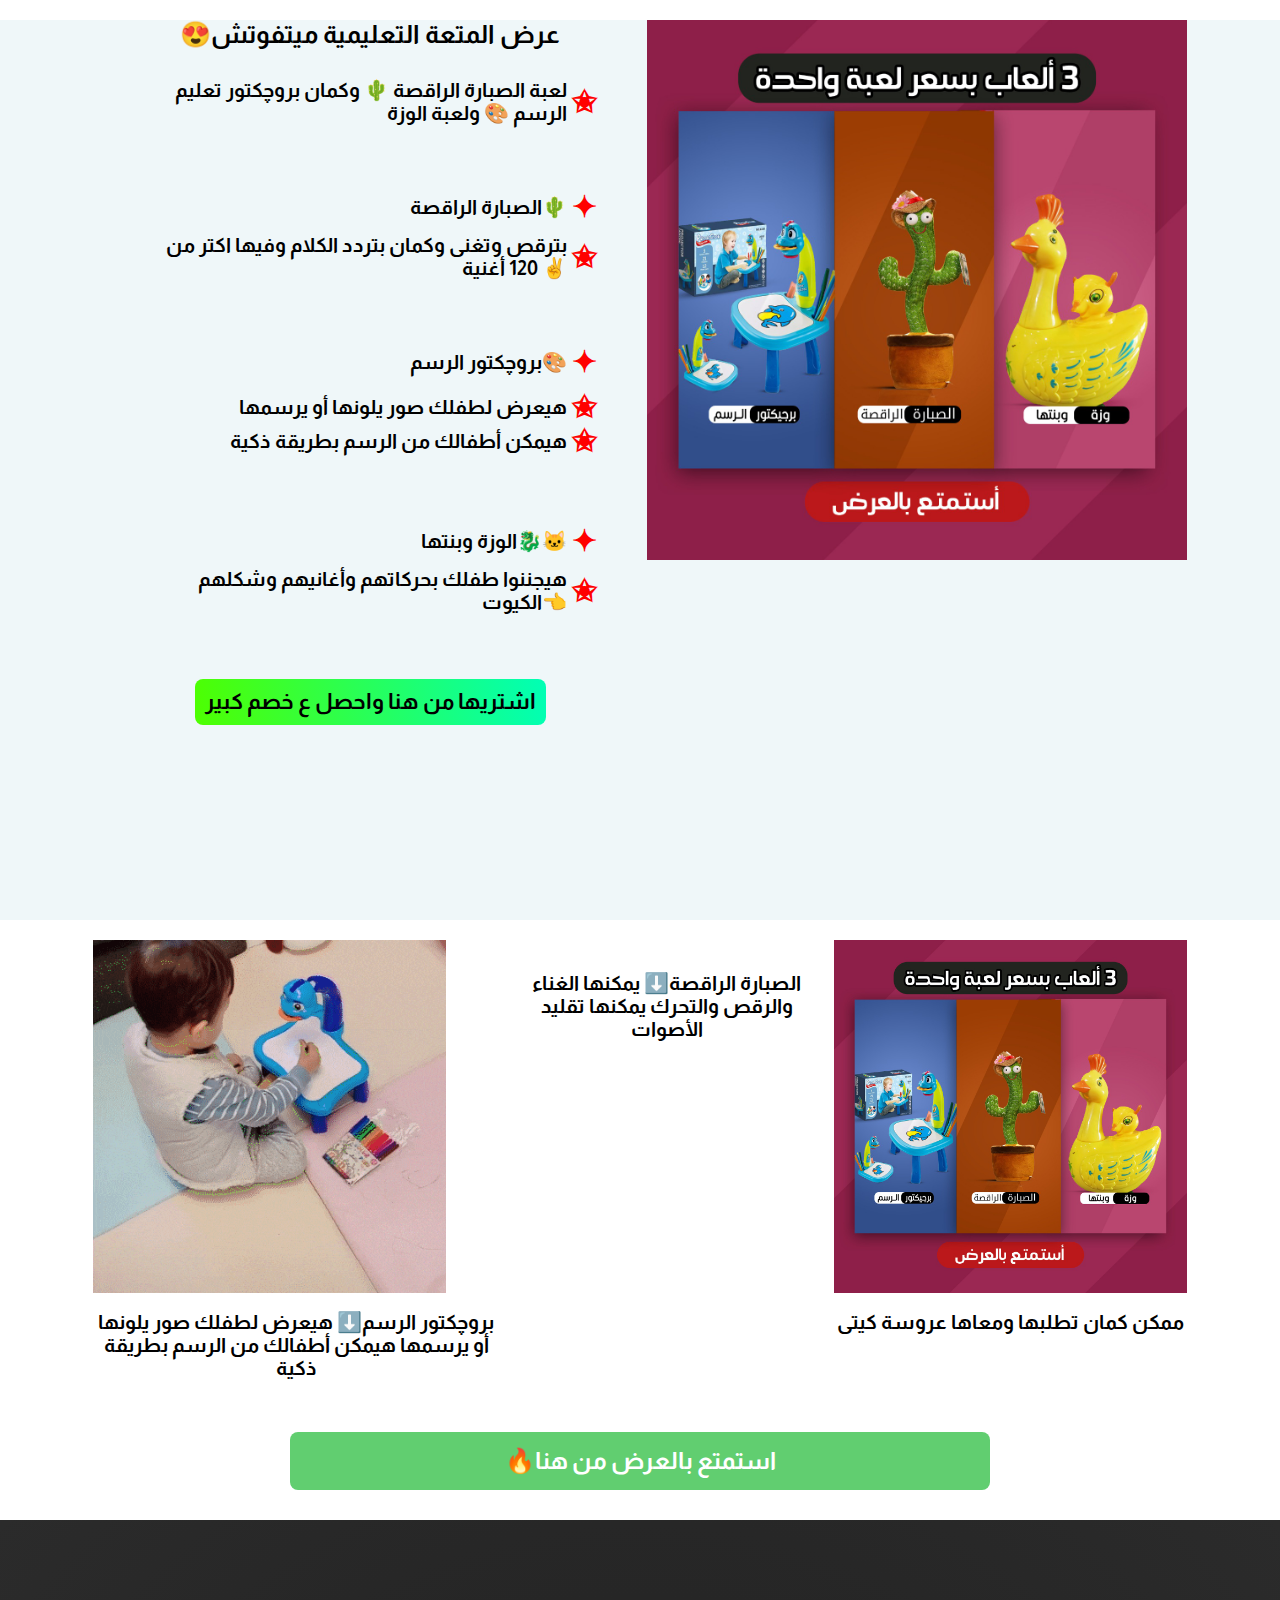
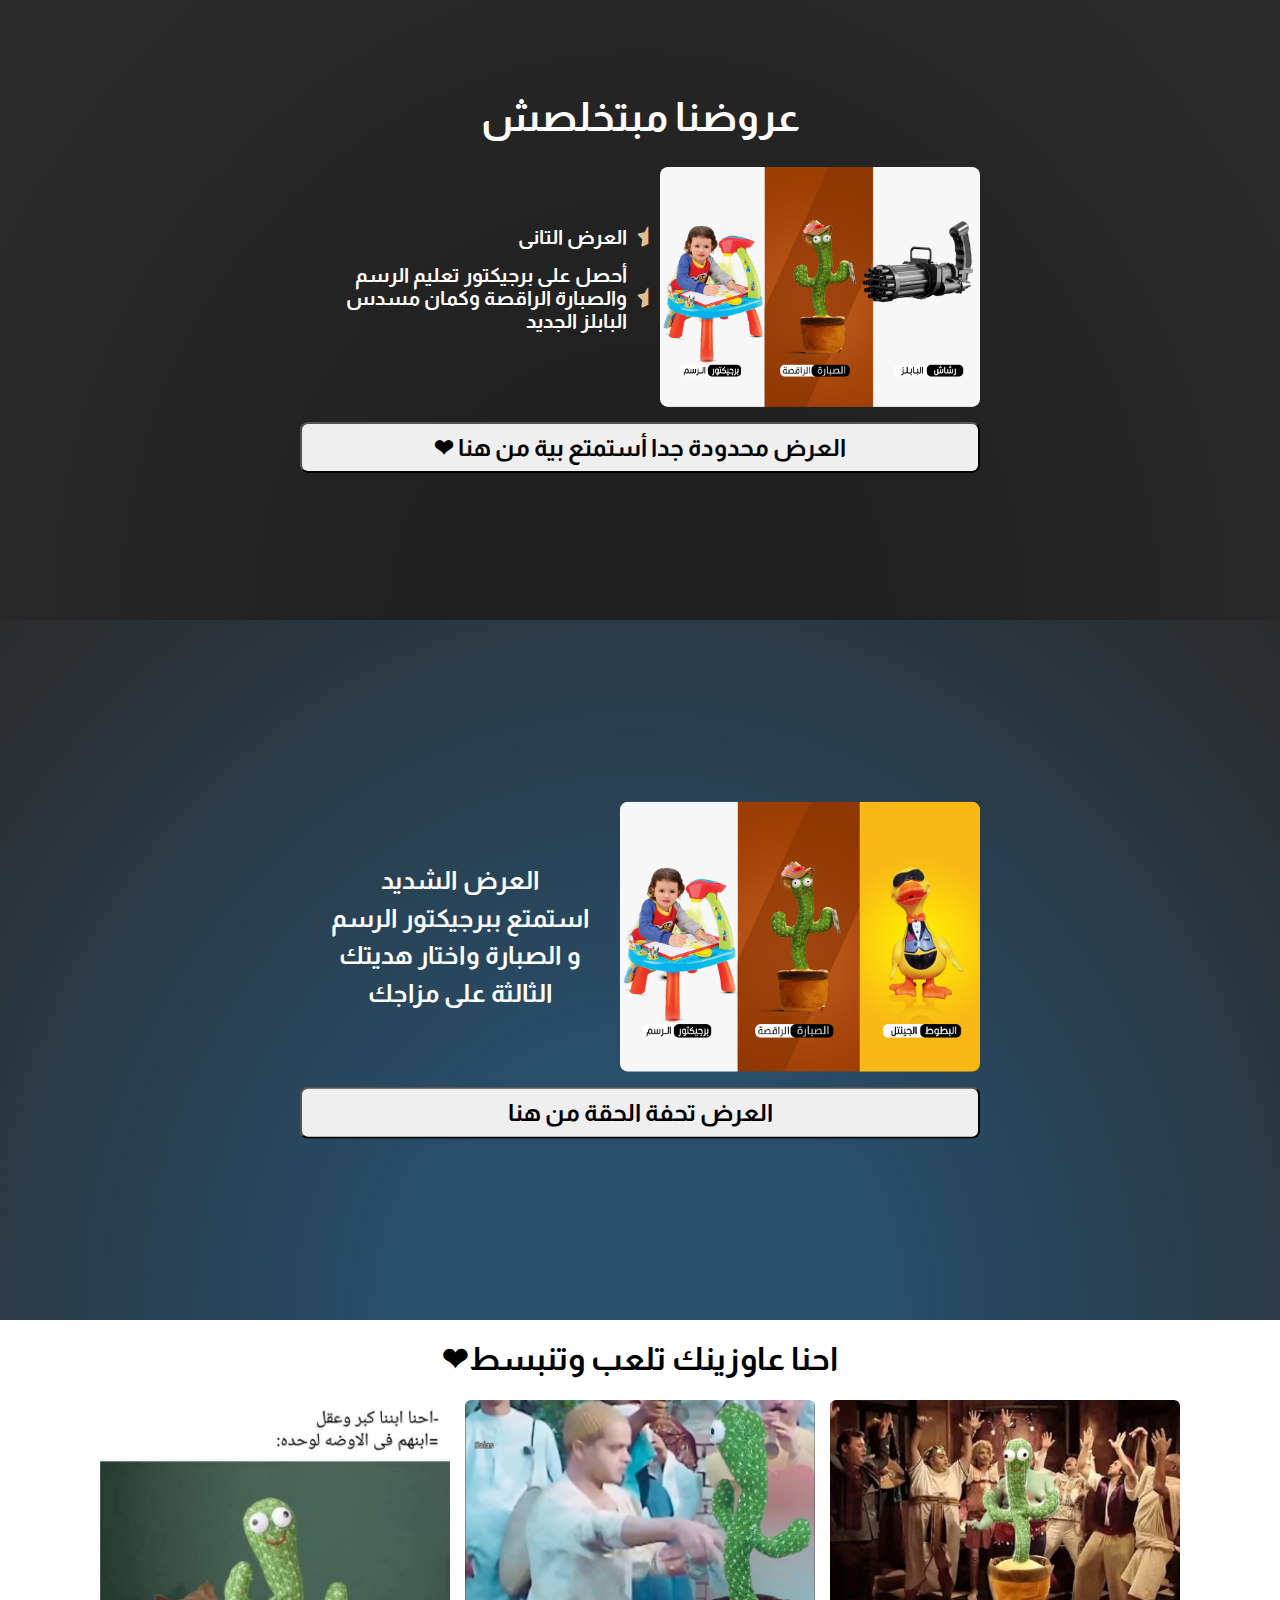
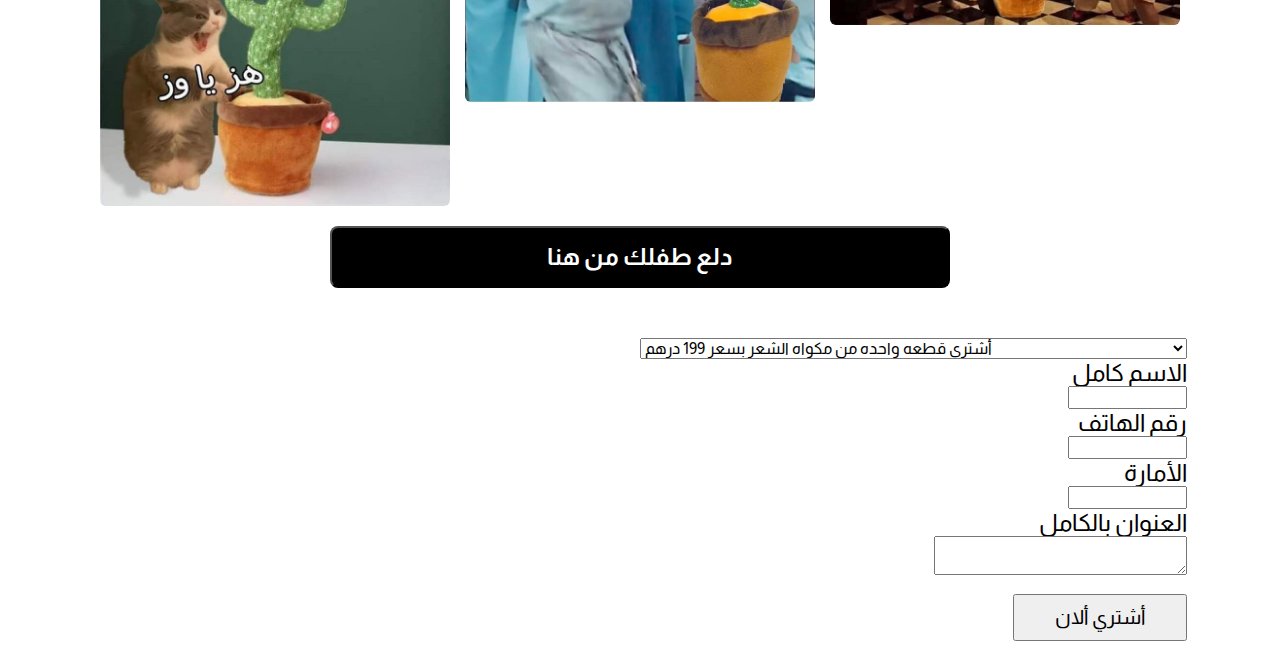
==== commit fdde53a0: "update" ====
--- a/index.html
+++ b/index.html
@@ -36,7 +36,7 @@
                         <li class="title_description">الوزة وبنتها🐱‍🐉</li>
                         <li class="description">هيجننوا طفلك بحركاتهم وأغانيهم وشكلهم الكيوت👈</li>
                     </ul>
-                    <button>اشتريها من هنا واحصل ع خصم كبير</button>
+                    <a href="#checkout_form"><button>اشتريها من هنا واحصل ع خصم كبير</button></a>
                 </div>
             </div>
         </div>
@@ -60,7 +60,7 @@
                     <h3>بروچكتور الرسم⬇️ هيعرض لطفلك صور يلونها أو يرسمها هيمكن أطفالك من الرسم بطريقة ذكية</h3>
                 </div>
             </div>
-            <button> 🔥استمتع بالعرض من هنا</button>
+            <a href="#checkout_form"><button> 🔥استمتع بالعرض من هنا</button></a>
         </div>
     </div>
     <!-- End image gif section  -->
@@ -79,7 +79,7 @@
                             البابلز الجديد</li>
                     </ul>
                 </div>
-                <button> ❤ العرض محدودة جدا أستمتع بية من هنا</button>
+                <a href="#checkout_form"><button> ❤ العرض محدودة جدا أستمتع بية من هنا</button></a>
             </div>
         </div>
     </div>
@@ -96,7 +96,7 @@
                     <p>العرض الشديد<br>
                         استمتع ببرجيكتور الرسم و الصبارة واختار هديتك الثالثة على مزاجك</p>
                 </div>
-                <button>العرض تحفة الحقة من هنا</button>
+                <a href="#checkout_form"><button>العرض تحفة الحقة من هنا</button></a>
             </div>
         </div>
     </div>
@@ -113,12 +113,74 @@
                 <img src="images/4.jpg" alt="">
                 <img src="images/5.jpg" alt="">
             </div>
-            <button>دلع طفلك من هنا </button>
+            <a href="#checkout_form"><button>دلع طفلك من هنا </button></a>
         </div>
     </div>
 
     <!-- End images section -->
 
+    <!-- Start checkout form  -->
+
+    <div class="checkout_form">
+        <div class="contanier">
+            <form id="checkout_form" method="POST" autocomplete="off" name="google-sheet">
+                <select class="form-control" name="options">
+                    <option value="one_iron">أشتري قطعه واحده من مكواه الشعر بسعر 199 درهم</option>
+                    <option value="two_irons">أشتري قطعتين من مكواه الشعر بسعر 380 درهم</option>
+                </select>
+                <div class="form-row">
+                    <div class="input-group">
+                        <div class="name">الاسم كامل</div>
+                        <input required class="form-control form-control-lg" type="text" name="Name">
+                    </div>
+                </div>
+                <div class="form-row">
+                    <div class="input-group">
+                        <div class="name">رقم الهاتف</div>
+                        <input required class="form-control form-control-lg" type="number" name="Phone">
+                    </div>
+                </div>
+                <div class="form-row">
+                    <div class="input-group">
+                        <div class="name">الأمارة</div>
+                        <input required class="form-control form-control-lg" type="text" name="Country">
+                    </div>
+                </div>
+                <div class="form-row">
+                    <div class="input-group">
+                        <div class="name">العنوان بالكامل</div>
+                        <textarea required class="form-control form-control-lg" cols="49" rows="2"
+                            name="Address"></textarea>
+                    </div>
+                </div>
+                <div class="input-group">
+                    <input type="submit" name="submit" class="btn btn-success" value="أشتري ألان" />
+                </div>
+            </form>
+        </div>
+    </div>
+    <!-- end checkout form  -->
+
+    <!-- Start google-sheet API -->
+    <script>
+        const scriptURL = 'https://script.google.com/macros/s/AKfycbzNTt83ytcVhW_Nr8D7PNzT4vq9x-3OoNyq-_maXvJPHnk6xM1-/exec'
+        const form = document.forms['google-sheet']
+
+        form.addEventListener('submit', e => {
+            e.preventDefault()
+            fetch(scriptURL, { method: 'POST', body: new FormData(form) })
+                .then(response => {
+                    if (response.ok) {
+                        open("thankyou.html");
+                    }
+                })
+                .catch(error => console.error('Error!', error.message))
+        })
+    </script>
+
+    <!-- Start google-sheet API -->
+    <!-- End Scripting -->
+
 </body>
 
 </html>--- a/css/main.css
+++ b/css/main.css
@@ -11,7 +11,6 @@
 
 body {
   font-family: "Almarai", sans-serif;
-  height: 3000vh;
 }
 
 ul {
@@ -386,6 +385,7 @@
 
 .images_section {
   text-align: center;
+  margin-bottom: 50px;
 }
 
 .images_section .images {
@@ -413,4 +413,64 @@
   border-radius: 8px;
 }
 
+@media (max-width: 768px) {
+  .images_section {
+    text-align: center;
+    margin-bottom: 20px;
+  }
+  .images_section .images {
+    display: flex;
+    flex-direction: column;
+    flex-wrap: wrap;
+    align-items: flex-start;
+    justify-content: space-around;
+  }
+  .images_section .images img {
+    width: 100%;
+    margin-bottom: 15px;
+    border-radius: 6px;
+  }
+  .images_section .contanier button {
+    background-color: black;
+    color: white;
+    width: auto;
+    font-size: 24px;
+    font-weight: 700;
+    margin-top: 20px;
+    padding: 15px 30px;
+    border-radius: 8px;
+  }
+}
+
 /************************ End image section ************************/
+
+/************************ Start checkout form  ************************/
+
+#checkout_form {
+  display: flex;
+  flex-direction: column;
+  text-align: right;
+  align-items: flex-end;
+}
+
+#checkout_form .name {
+  font-size: 1.5em;
+}
+
+.form-control {
+  width: 50%;
+}
+
+.input-group .btn-success {
+  font-size: 20px;
+  padding: 10px 40px;
+  margin: 15px 0;
+}
+
+@media (max-width: 768px) {
+  .form-control {
+    width: 85vw;
+  }
+}
+
+/************************ End checkout form  ************************/
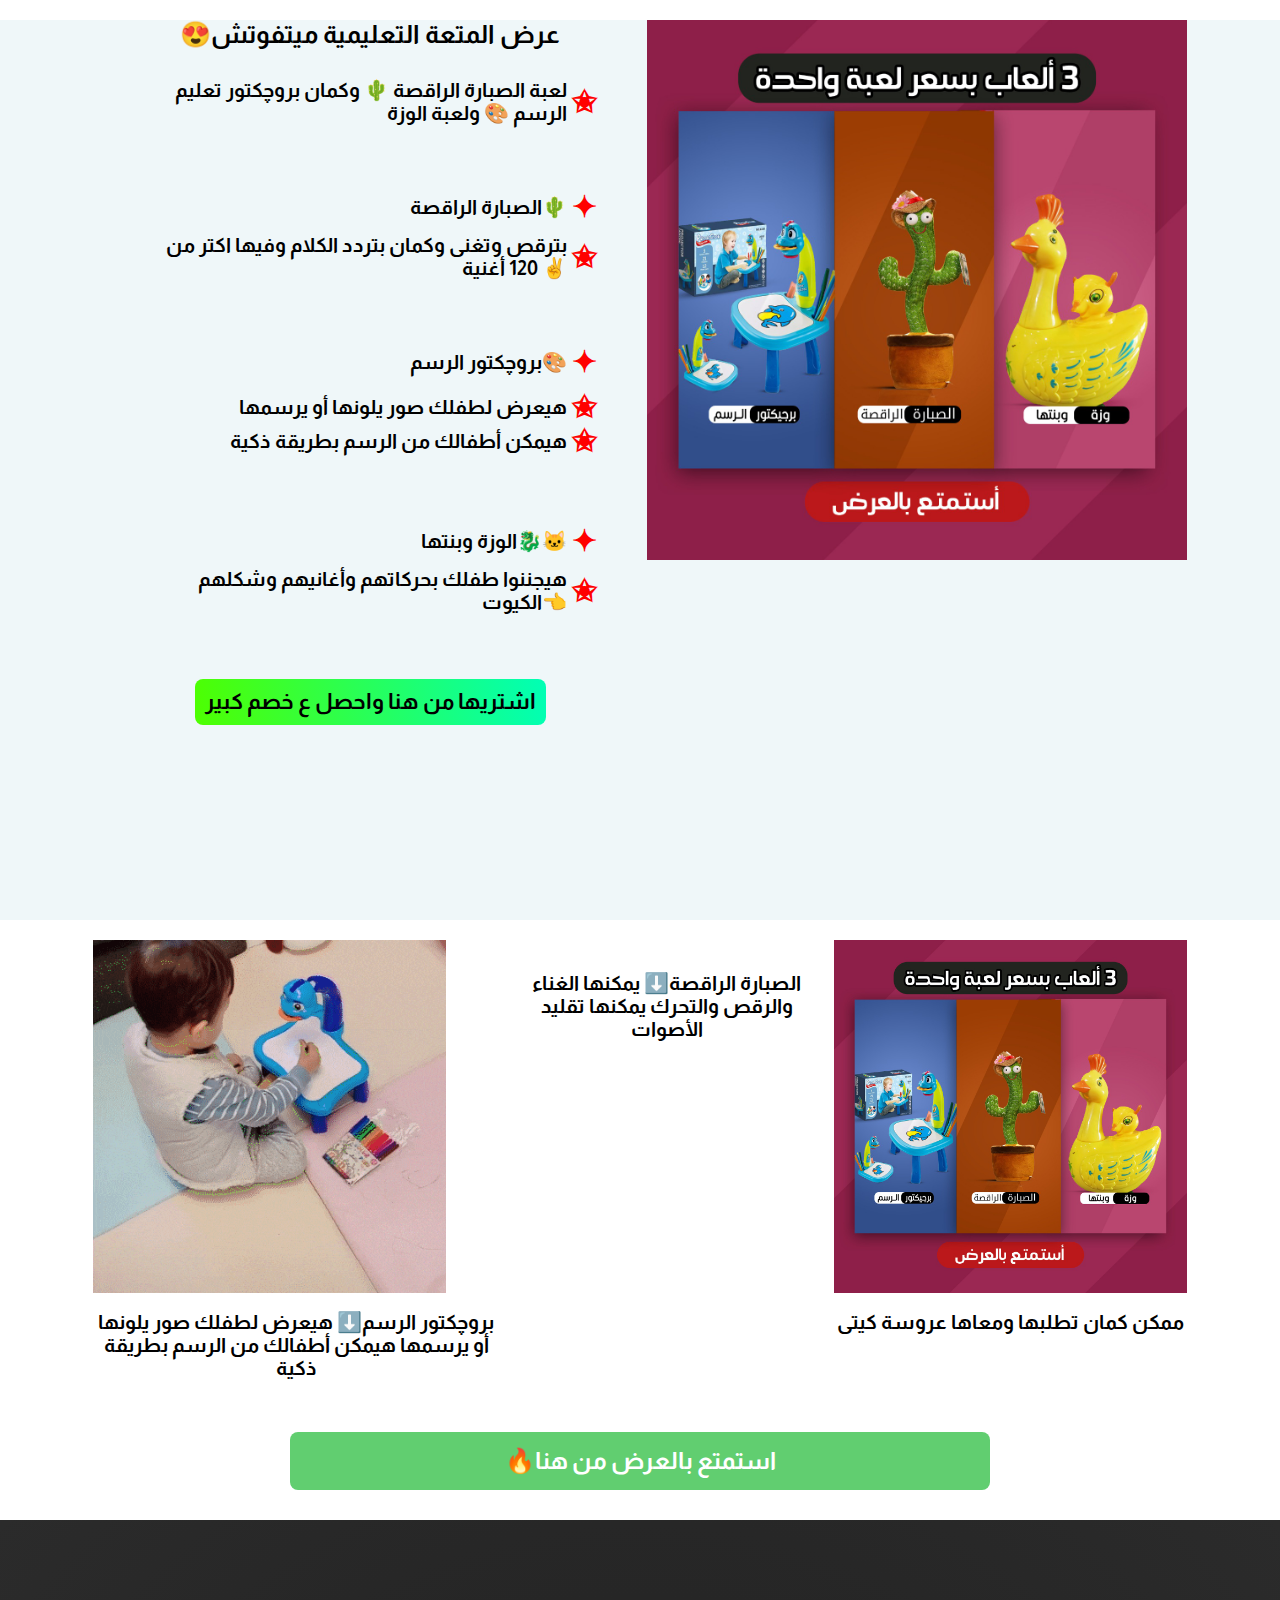
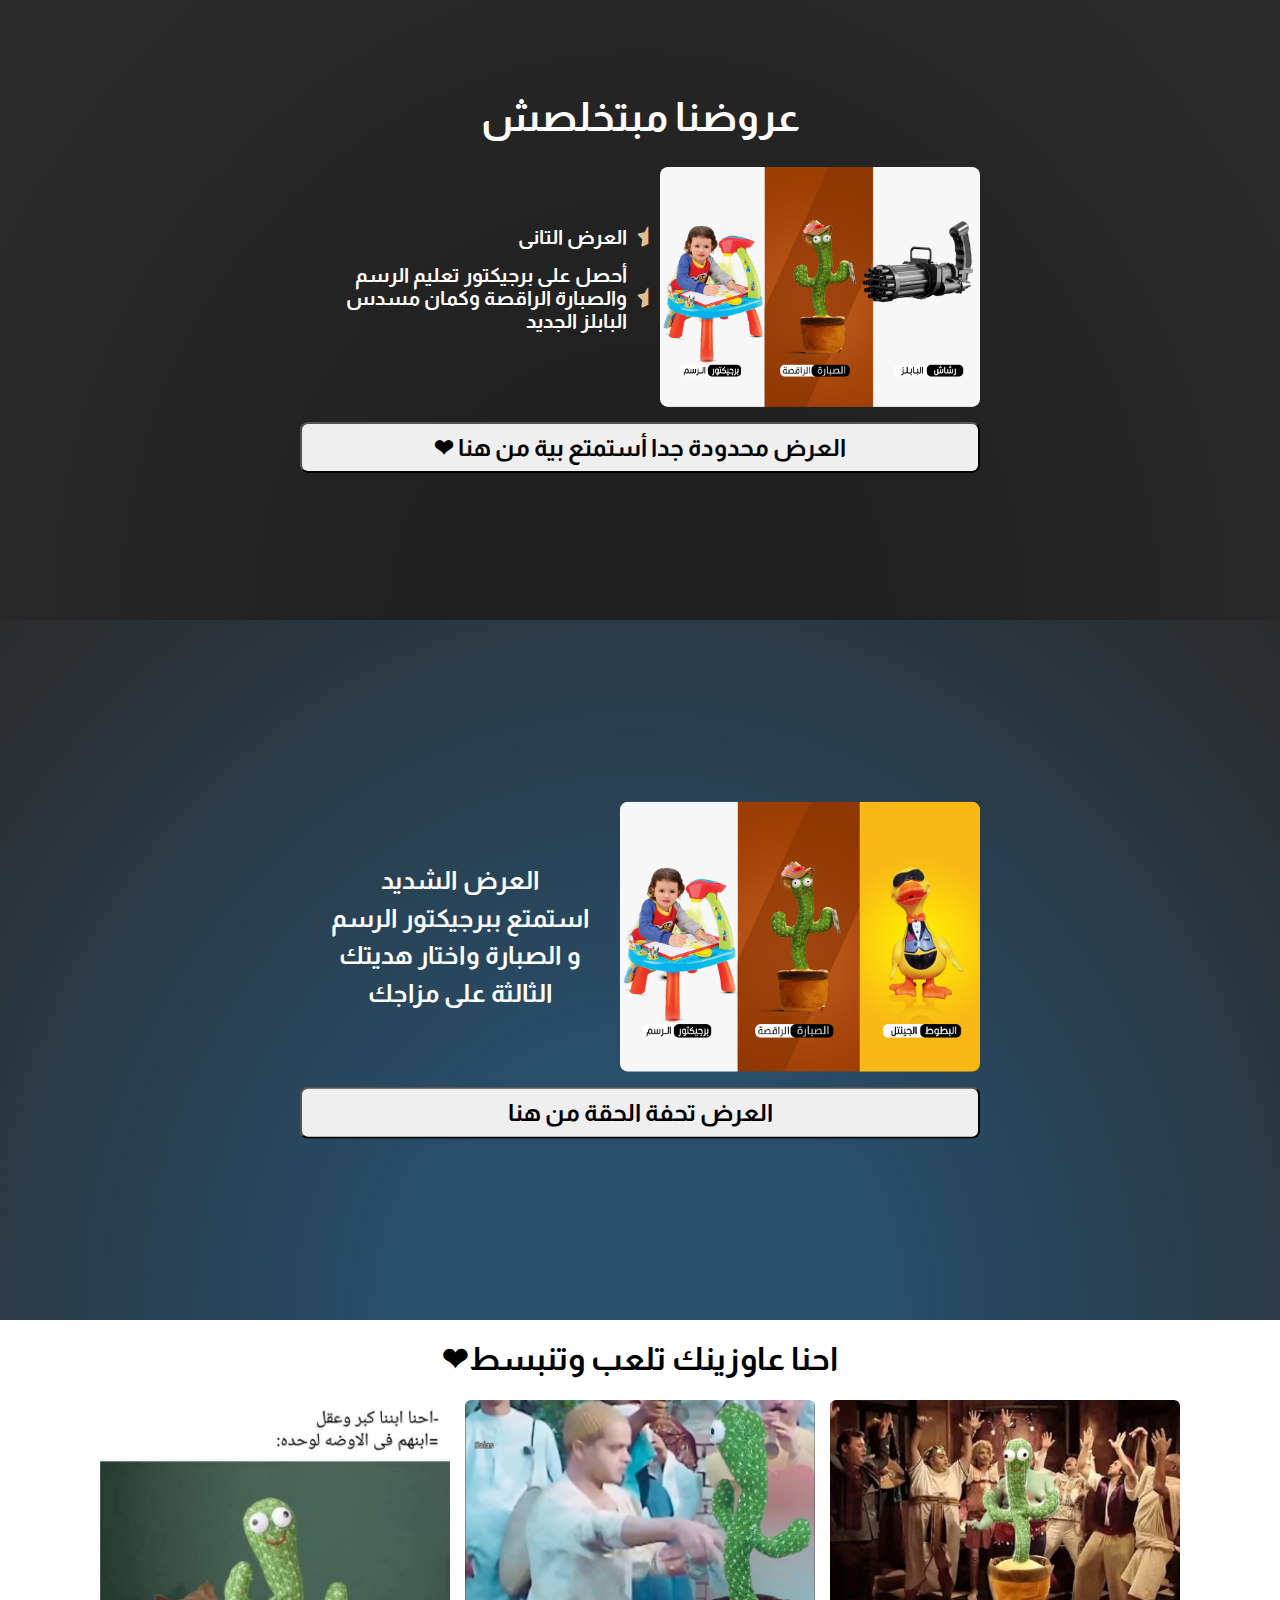
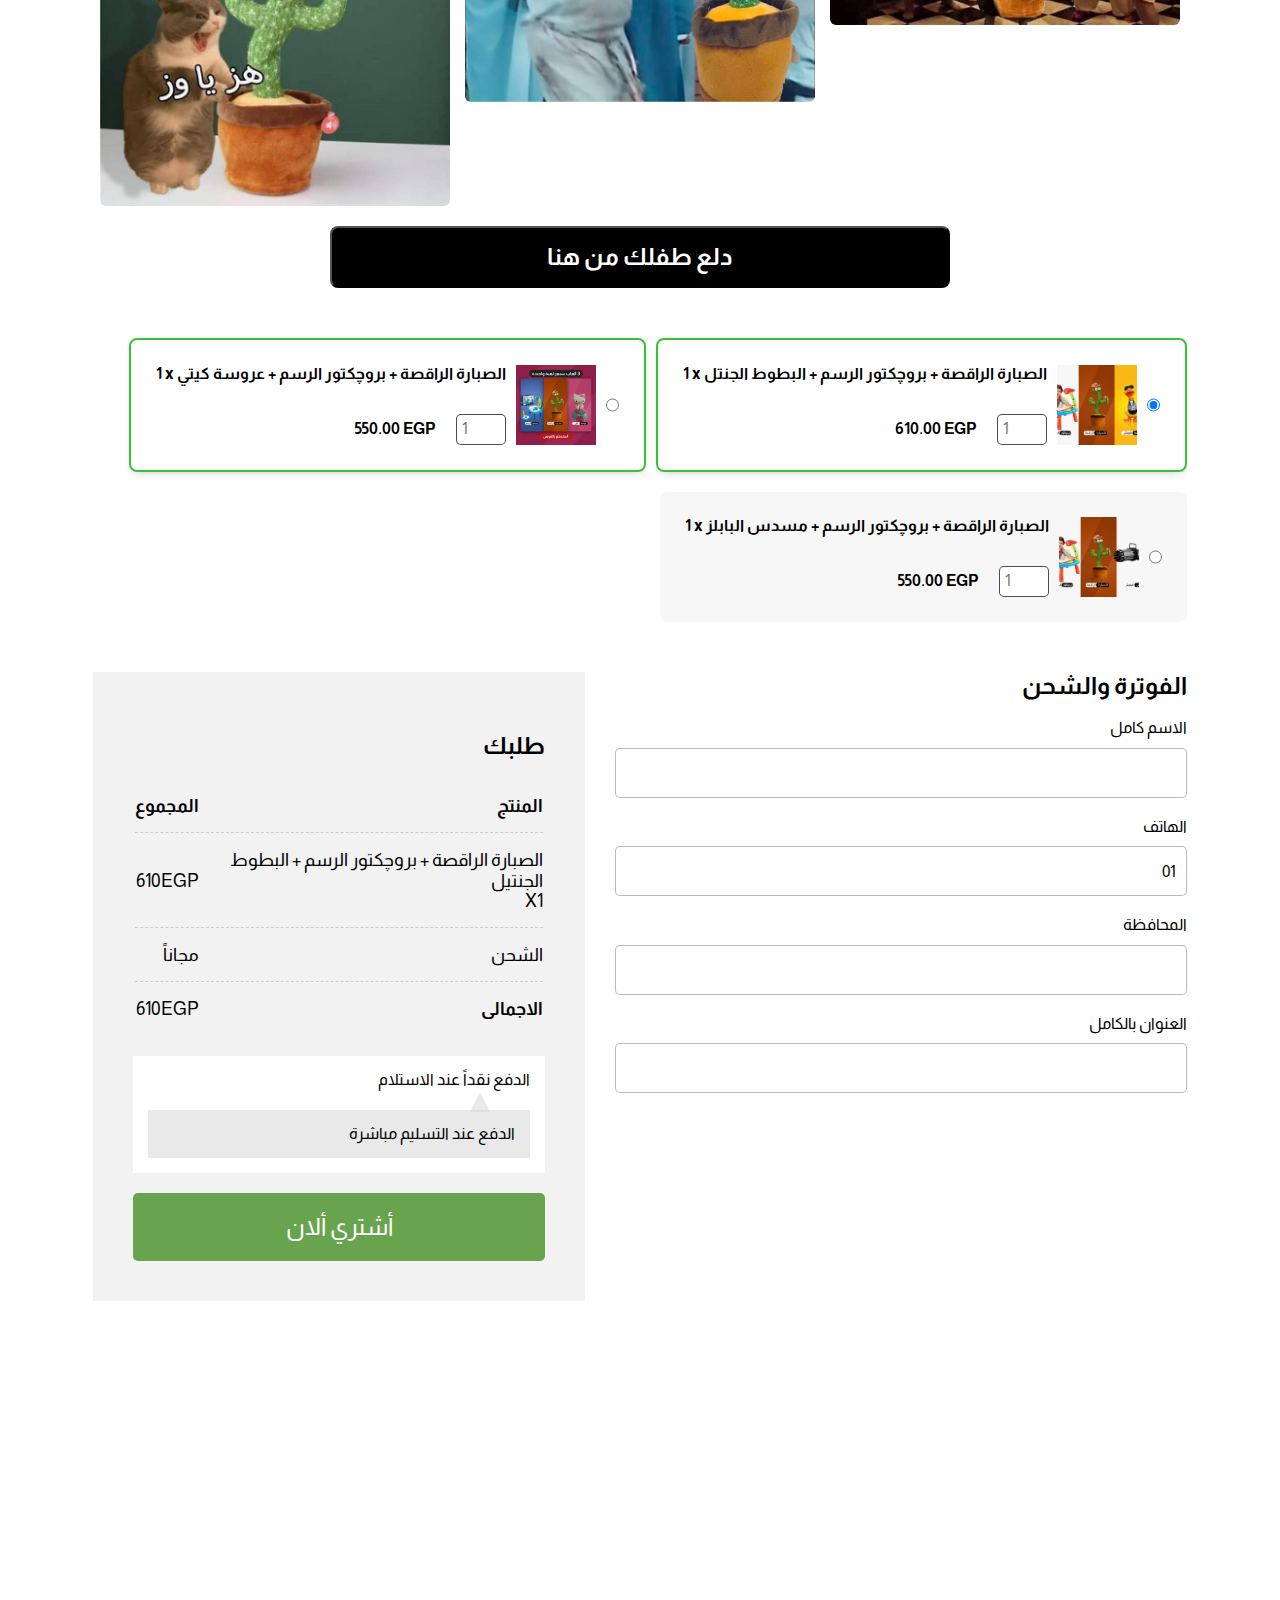
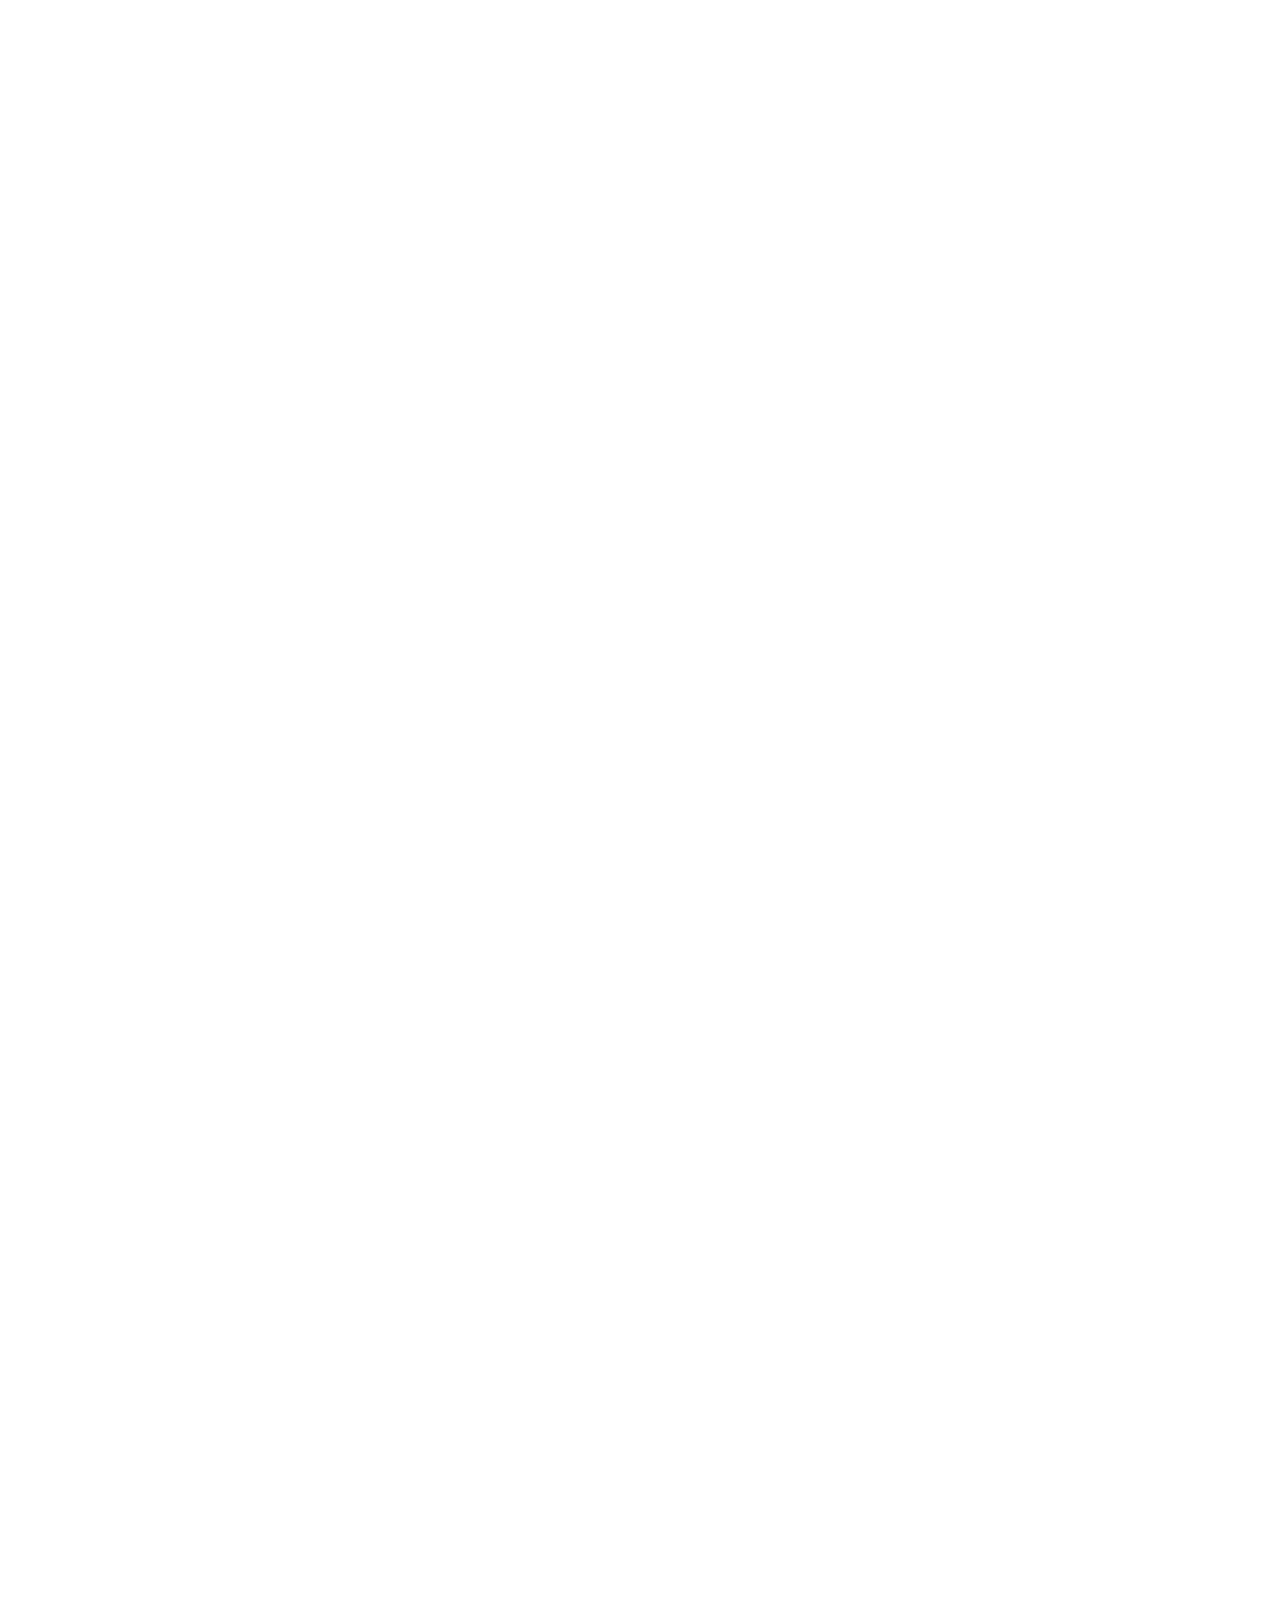
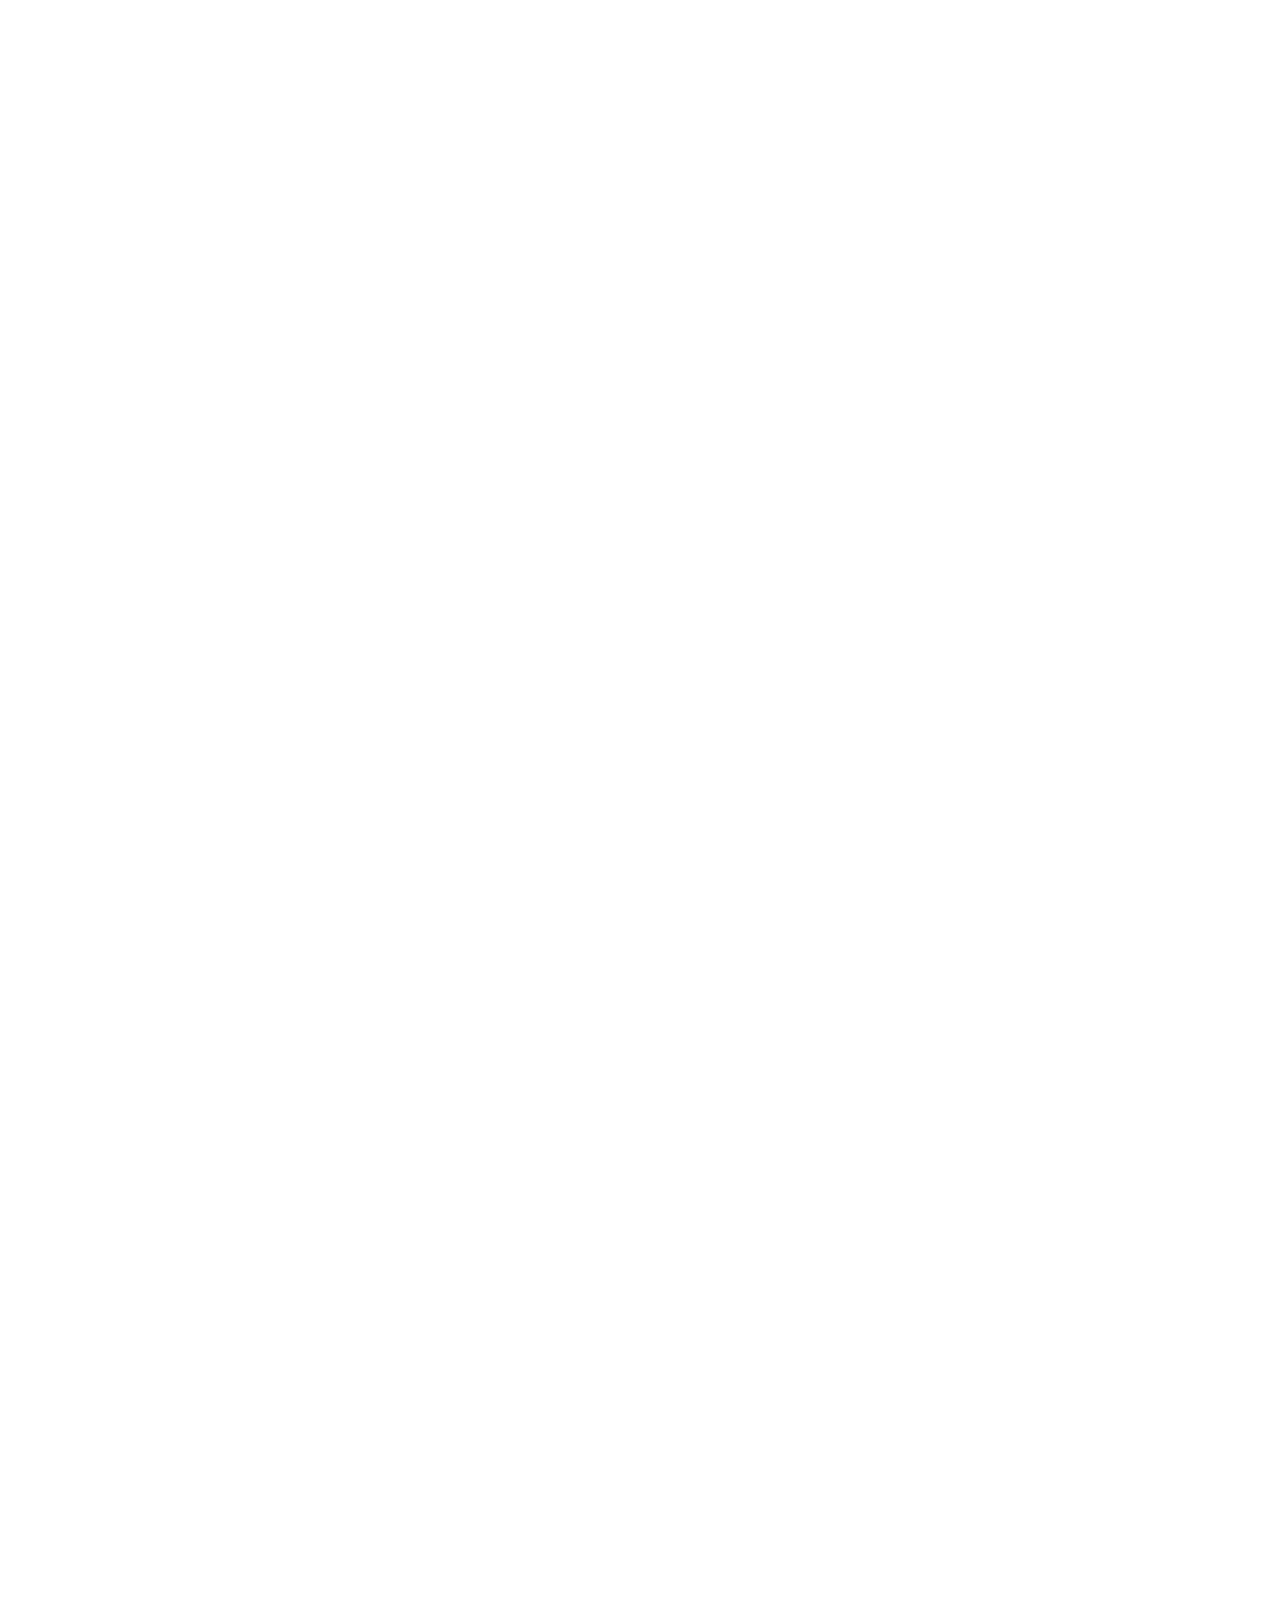
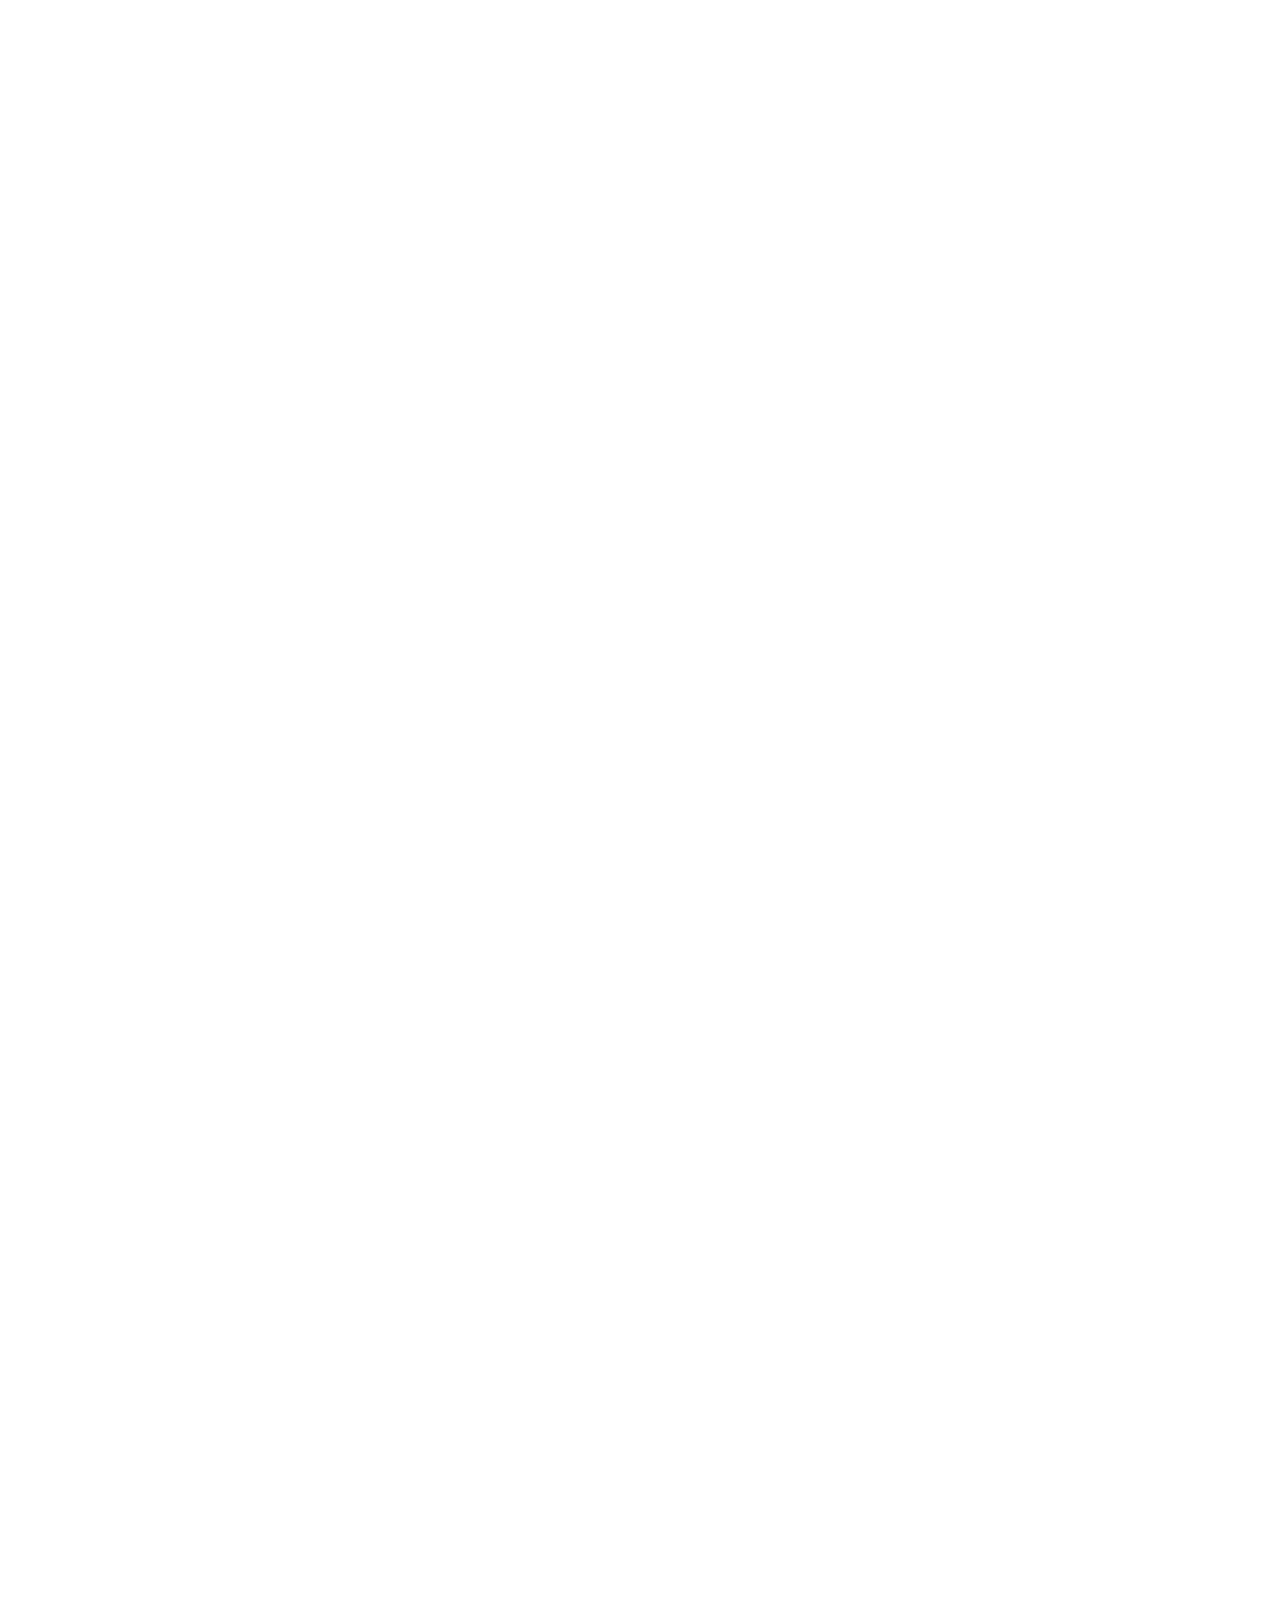
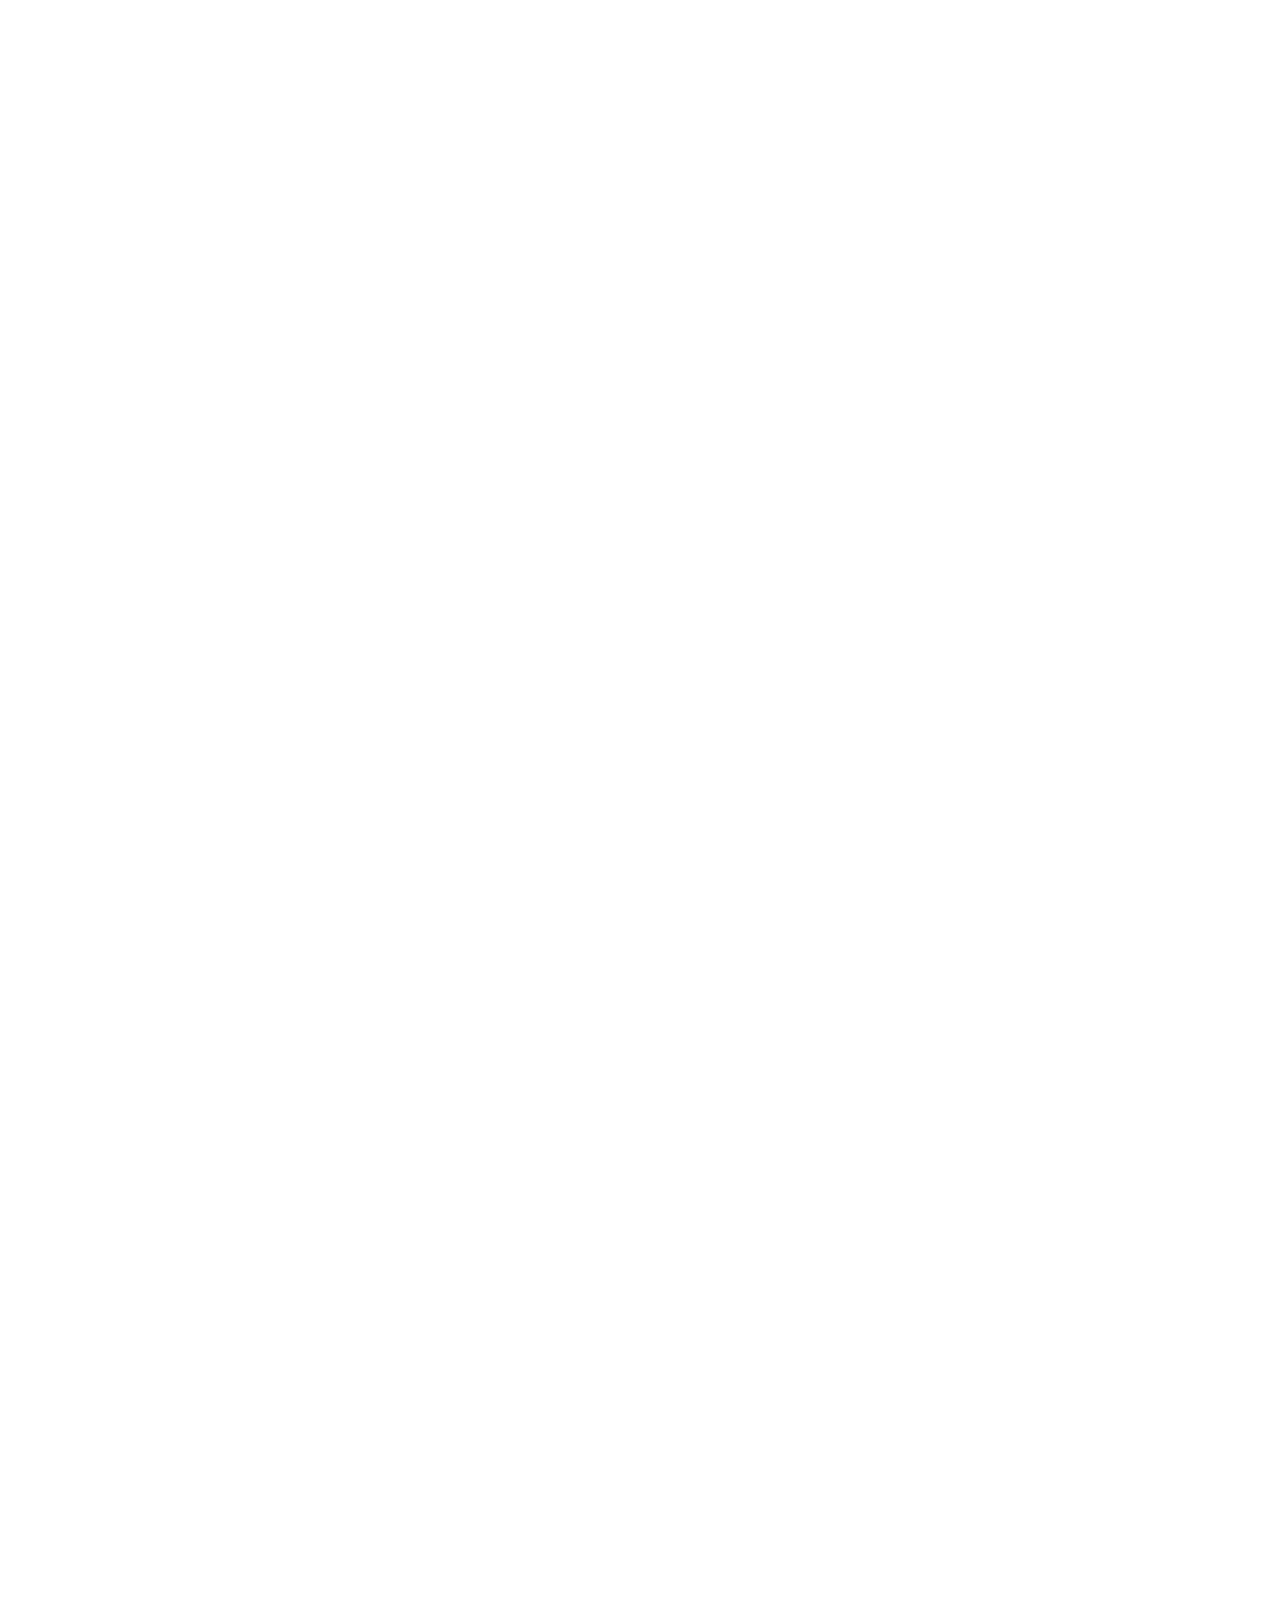
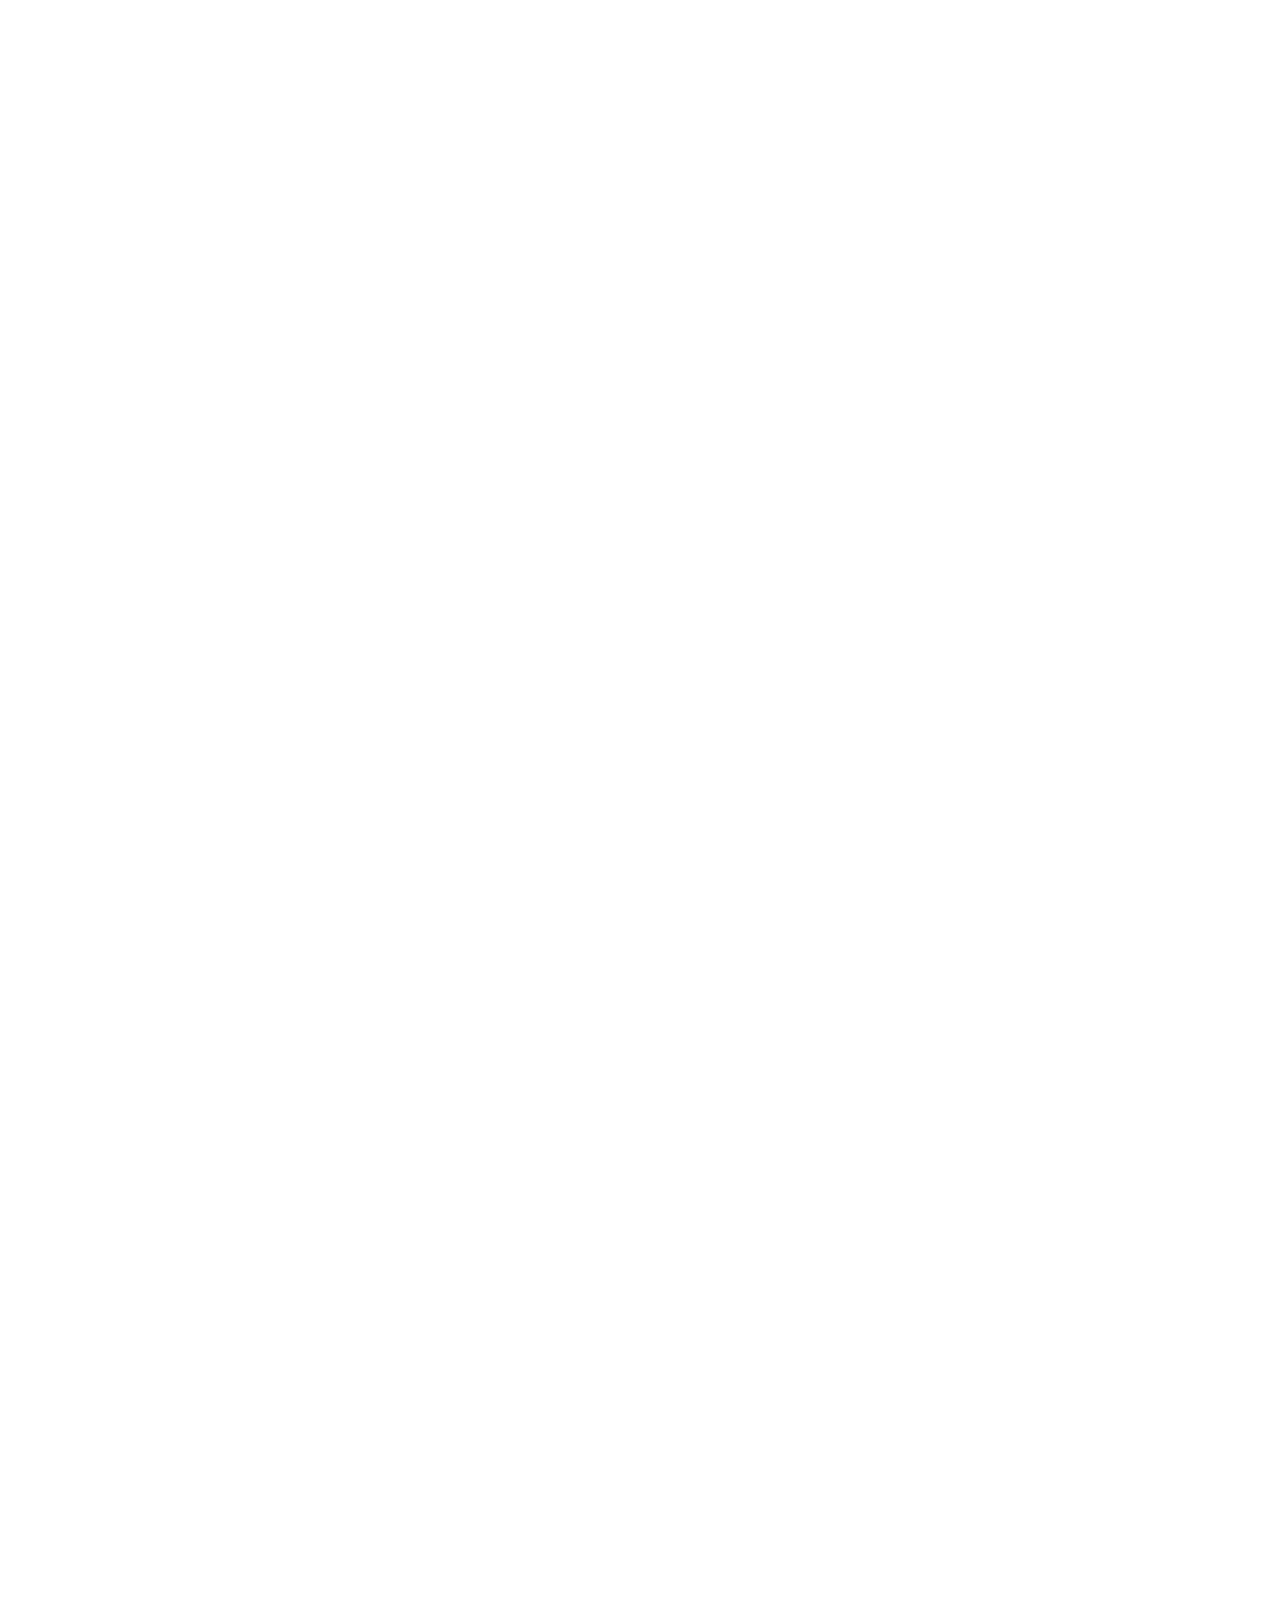
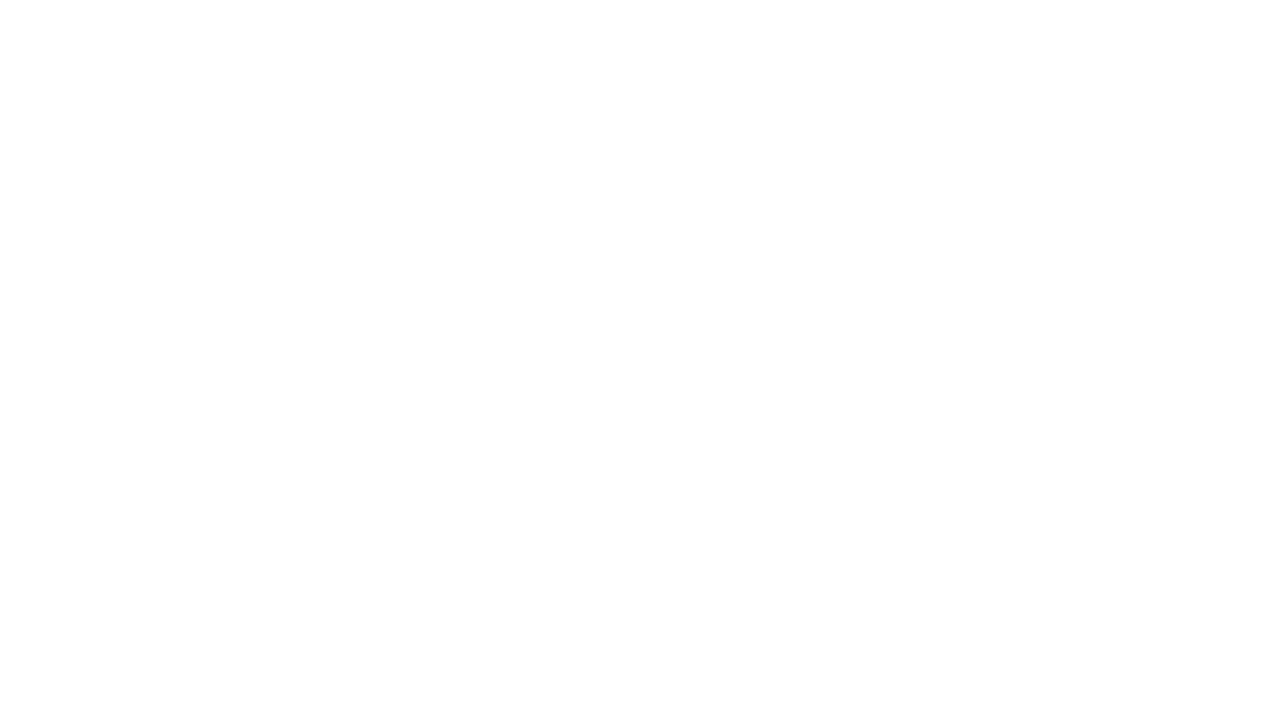
==== commit 03c1897e: "create checkout form" ====
--- a/index.html
+++ b/index.html
@@ -124,7 +124,91 @@
     <div class="checkout_form">
         <div class="contanier">
             <form id="checkout_form" method="POST" autocomplete="off" name="google-sheet">
-                <select class="form-control" name="options">
+                <div class="form__cardholder">
+                    <div class="cardholder__card">
+                        <input type="radio" name="offer" id="offer1" value="1" checked>
+                        <img src="images/2.jpg" alt="">
+                        <div class="card__content">
+                            <p> <span class="conter">1</span> x الصبارة الراقصة + بروچكتور الرسم + البطوط الجنتل</p>
+                            <div class="product__num">
+                                <input name="offer1_num" type="number" placeholder="1" min="1" max="4">
+                                <span class="price"> 610.00 EGP</span>
+                            </div>
+                        </div>
+                    </div>
+                    <div class="cardholder__card">
+                        <input type="radio" name="offer" id="offer2" value="2">
+                        <img src="images/6.jpg" alt="">
+                        <div class="card__content">
+                            <p> <span class="conter">1</span> x الصبارة الراقصة + بروچكتور الرسم + عروسة كيتي</p>
+                            <div class="product__num">
+                                <input name="offer2_num" type="number" placeholder="1" min="1" max="4">
+                                <span class="price">550.00 EGP</span>
+                            </div>
+                        </div>
+                    </div>
+                    <div class="cardholder__card">
+                        <input type="radio" name="offer" id="offer3" value="3">
+                        <img src="images/1.jpg" alt="">
+                        <div class="card__content">
+                            <p> <span class="conter">1</span> x الصبارة الراقصة + بروچكتور الرسم + مسدس البابلز</p>
+                            <div class="product__num">
+                                <input name="offer3_num" type="number" placeholder="1" min="1" max="4">
+                                <span class="price"> 550.00 EGP</span>
+                            </div>
+                        </div>
+                    </div>
+                </div>
+
+                <div class="form__details">
+                    <div class="customer__details">
+                        <h2>الفوترة والشحن</h2>
+                        <div class="inputgroup">
+                            <div class="name">الاسم كامل</div>
+                            <input required type="text" name="Name">
+                        </div>
+                        <div class="inputgroup">
+                            <div class="name">الهاتف</div>
+                            <input required type="number" name="Phone" value="01">
+                        </div>
+                        <div class="inputgroup">
+                            <div class="name">المحافظة</div>
+                            <input required type="text" name="Country">
+                        </div>
+                        <div class="inputgroup">
+                            <div class="name">العنوان بالكامل</div>
+                            <input required type="text" name="Address"></input>
+                        </div>
+                    </div>
+                    <div class="order__details">
+                        <table>
+                            <h2>طلبك</h2>
+                            <tr>
+                                <th>المجموع</th>
+                                <th>المنتج</th>
+                            </tr>
+                            <tr>
+                                <td class="product-cost">610EGP</td>
+                                <td class="product-name">الصبارة الراقصة + بروچكتور الرسم + البطوط الجنتيل<br>X<span
+                                        class="counter">1</span></td>
+                            </tr>
+                            <tr>
+                                <td>مجاناً</td>
+                                <td>الشحن</td>
+                            </tr>
+                            <tr>
+                                <td class="product-cost" style="border-bottom: none">610EGP</td>
+                                <th style="border-bottom: none">الاجمالى</th>
+                            </tr>
+                        </table>
+                        <div class="cash_on_delivery">
+                            <p>الدفع نقداً عند الاستلام</p>
+                            <p class="cash2"><span></span>الدفع عند التسليم مباشرة</p>
+                        </div>
+                        <input type="submit" name="submit" class="btn" value="أشتري ألان" />
+                    </div>
+                </div>
+                <!-- <select class="form-control" name="options">
                     <option value="one_iron">أشتري قطعه واحده من مكواه الشعر بسعر 199 درهم</option>
                     <option value="two_irons">أشتري قطعتين من مكواه الشعر بسعر 380 درهم</option>
                 </select>
@@ -155,7 +239,7 @@
                 </div>
                 <div class="input-group">
                     <input type="submit" name="submit" class="btn btn-success" value="أشتري ألان" />
-                </div>
+                </div> -->
             </form>
         </div>
     </div>
--- a/css/main.css
+++ b/css/main.css
@@ -11,6 +11,7 @@
 
 body {
   font-family: "Almarai", sans-serif;
+  height: 1500vh;
 }
 
 ul {
@@ -20,6 +21,10 @@
 a {
   text-decoration: none;
   outline: none;
+}
+
+button {
+  cursor: pointer;
 }
 
 .contanier {
@@ -453,24 +458,152 @@
   align-items: flex-end;
 }
 
-#checkout_form .name {
-  font-size: 1.5em;
-}
-
-.form-control {
-  width: 50%;
-}
-
-.input-group .btn-success {
-  font-size: 20px;
-  padding: 10px 40px;
-  margin: 15px 0;
-}
-
-@media (max-width: 768px) {
-  .form-control {
-    width: 85vw;
-  }
+.form__cardholder {
+  display: flex;
+  flex-direction: row-reverse;
+  flex-wrap: wrap;
+}
+
+.cardholder__card {
+  display: flex;
+  flex-direction: row-reverse;
+  border: solid #38c337 2px;
+  border-radius: 8px;
+  padding: 25px 25px;
+  margin-left: 10px;
+  margin-bottom: 20px;
+  font-weight: 700;
+  box-shadow: 0px 5px 10px -5px rgb(150 150 150 / 50%);
+}
+
+.cardholder__card:last-child {
+  border: none;
+  background-color: #f7f7f7;
+  box-shadow: none;
+}
+
+.cardholder__card img {
+  width: 80px;
+  height: 80px;
+  object-fit: cover;
+  margin: 0 10px;
+}
+
+.card__content {
+  display: flex;
+  flex-direction: column;
+  justify-content: space-between;
+}
+
+.product__num {
+  display: flex;
+  flex-direction: row-reverse;
+  align-items: center;
+}
+
+.product__num input {
+  width: 50px;
+  padding: 5px;
+  border-radius: 5px;
+  border: 1px solid #000000b3;
+  margin-left: 20px;
+}
+
+.form__details {
+  display: flex;
+  flex-direction: row-reverse;
+  width: 100%;
+  justify-content: space-between;
+  margin-top: 30px;
+}
+
+.customer__details {
+  padding-left: 30px;
+  width: 55%;
+}
+
+.customer__details h2 {
+  margin-bottom: 20px;
+}
+
+.inputgroup {
+  margin-bottom: 20px;
+}
+
+.inputgroup input {
+  width: 100%;
+  height: 50px;
+  padding: 5px 10px;
+  direction: rtl;
+  border: 1px solid #00000045;
+  border-radius: 5px;
+}
+
+.inputgroup textarea {
+  width: 100%;
+  padding: 5px 10px;
+  direction: rtl;
+  border: 1px solid #00000045;
+  border-radius: 5px;
+}
+
+.inputgroup .name {
+  margin-bottom: 10px;
+}
+
+.order__details {
+  background-color: #f2f2f2;
+  width: 45%;
+  padding: 40px;
+}
+
+.order__details h2 {
+  margin: 20px 0;
+}
+
+table {
+  font-size: 18px;
+  border: none;
+  text-align: right;
+}
+
+table th,
+table td {
+  border-bottom: 1px dashed #cccccc;
+  padding: 15px 0px;
+}
+
+.cash_on_delivery {
+  background-color: rgb(255, 255, 255);
+  padding: 15px;
+  margin-top: 20px;
+}
+
+.cash2 {
+  margin-top: 20px;
+  background-color: #d8d8d88e;
+  padding: 15px;
+  position: relative;
+}
+
+.cash2 span {
+  position: absolute;
+  top: -18px;
+  right: 40px;
+  border-bottom: 20px solid #d8d8d88e;
+  border-right: 10px solid transparent;
+  border-left: 10px solid transparent;
+}
+
+.order__details .btn {
+  width: 100%;
+  font-size: 24px;
+  background-color: #68a44d;
+  color: white;
+  border: none;
+  padding: 20px;
+  border-radius: 5px;
+  margin-top: 20px;
 }
 
 /************************ End checkout form  ************************/
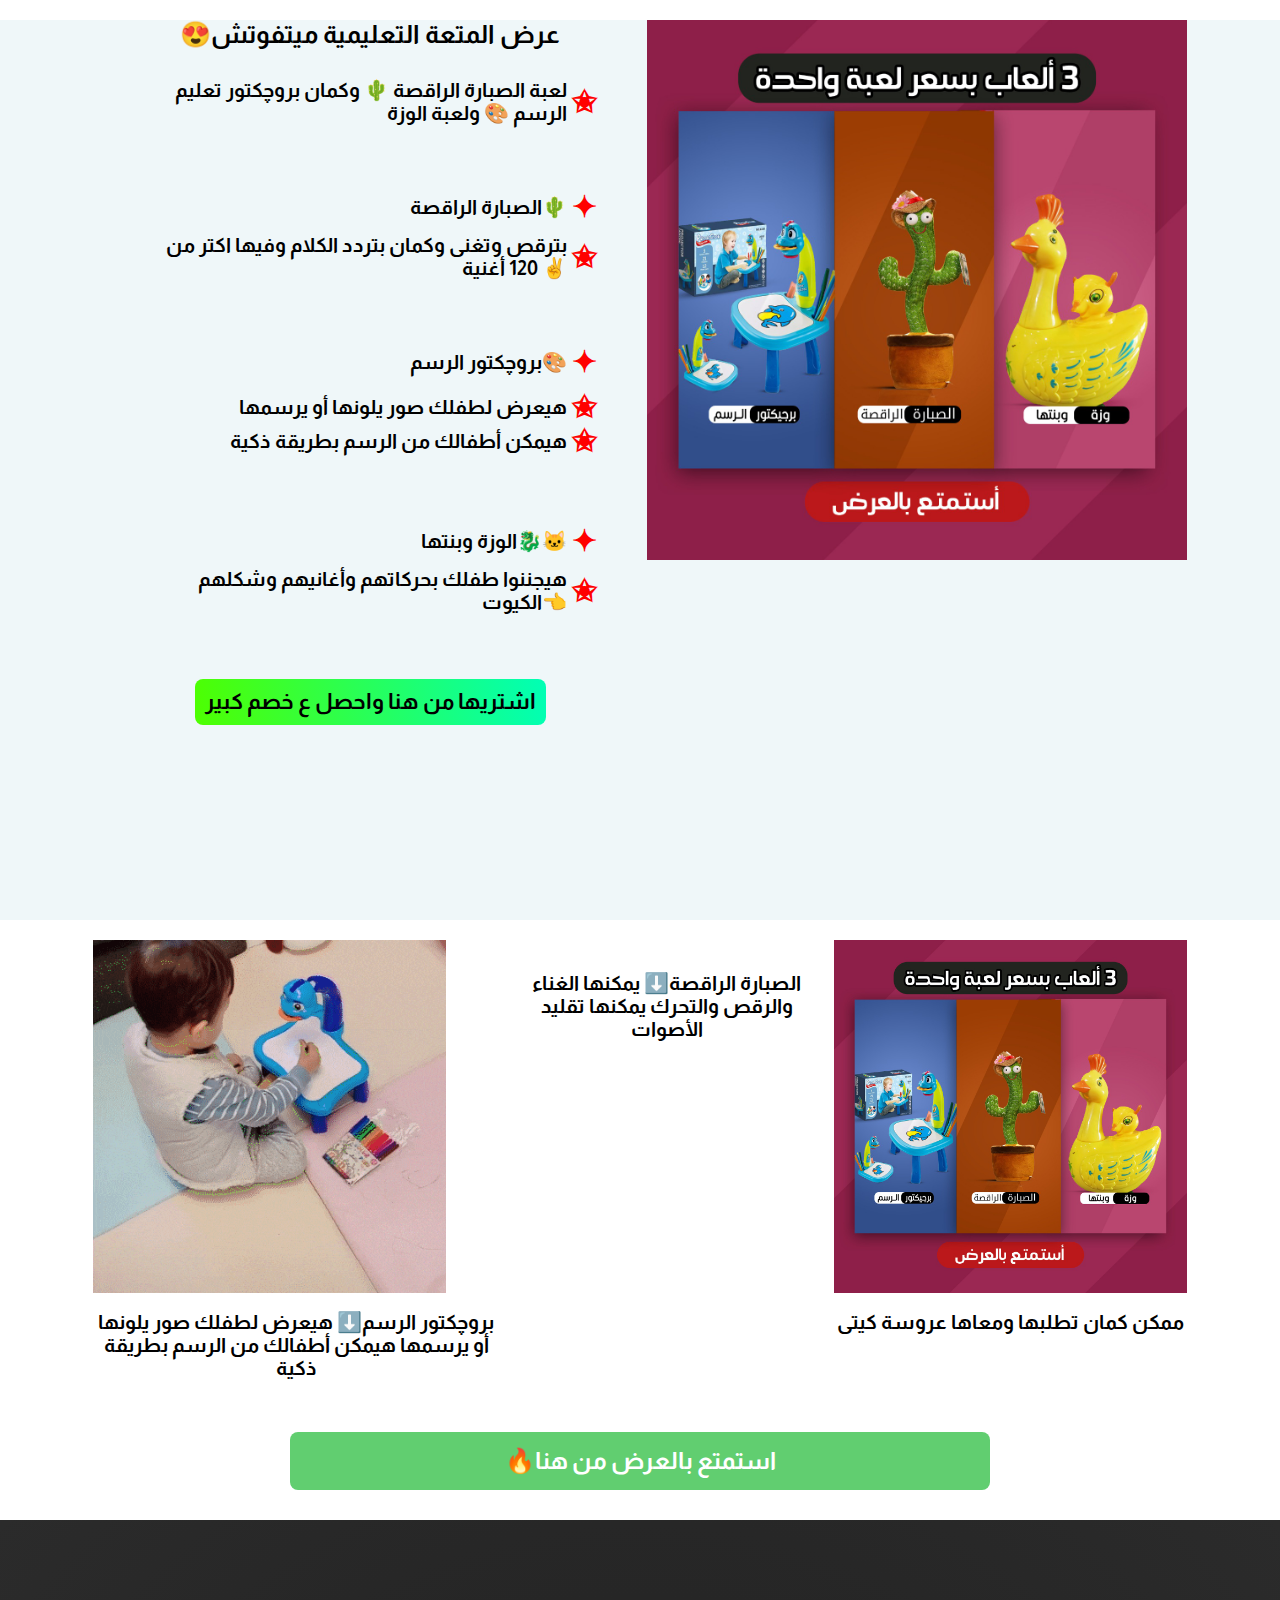
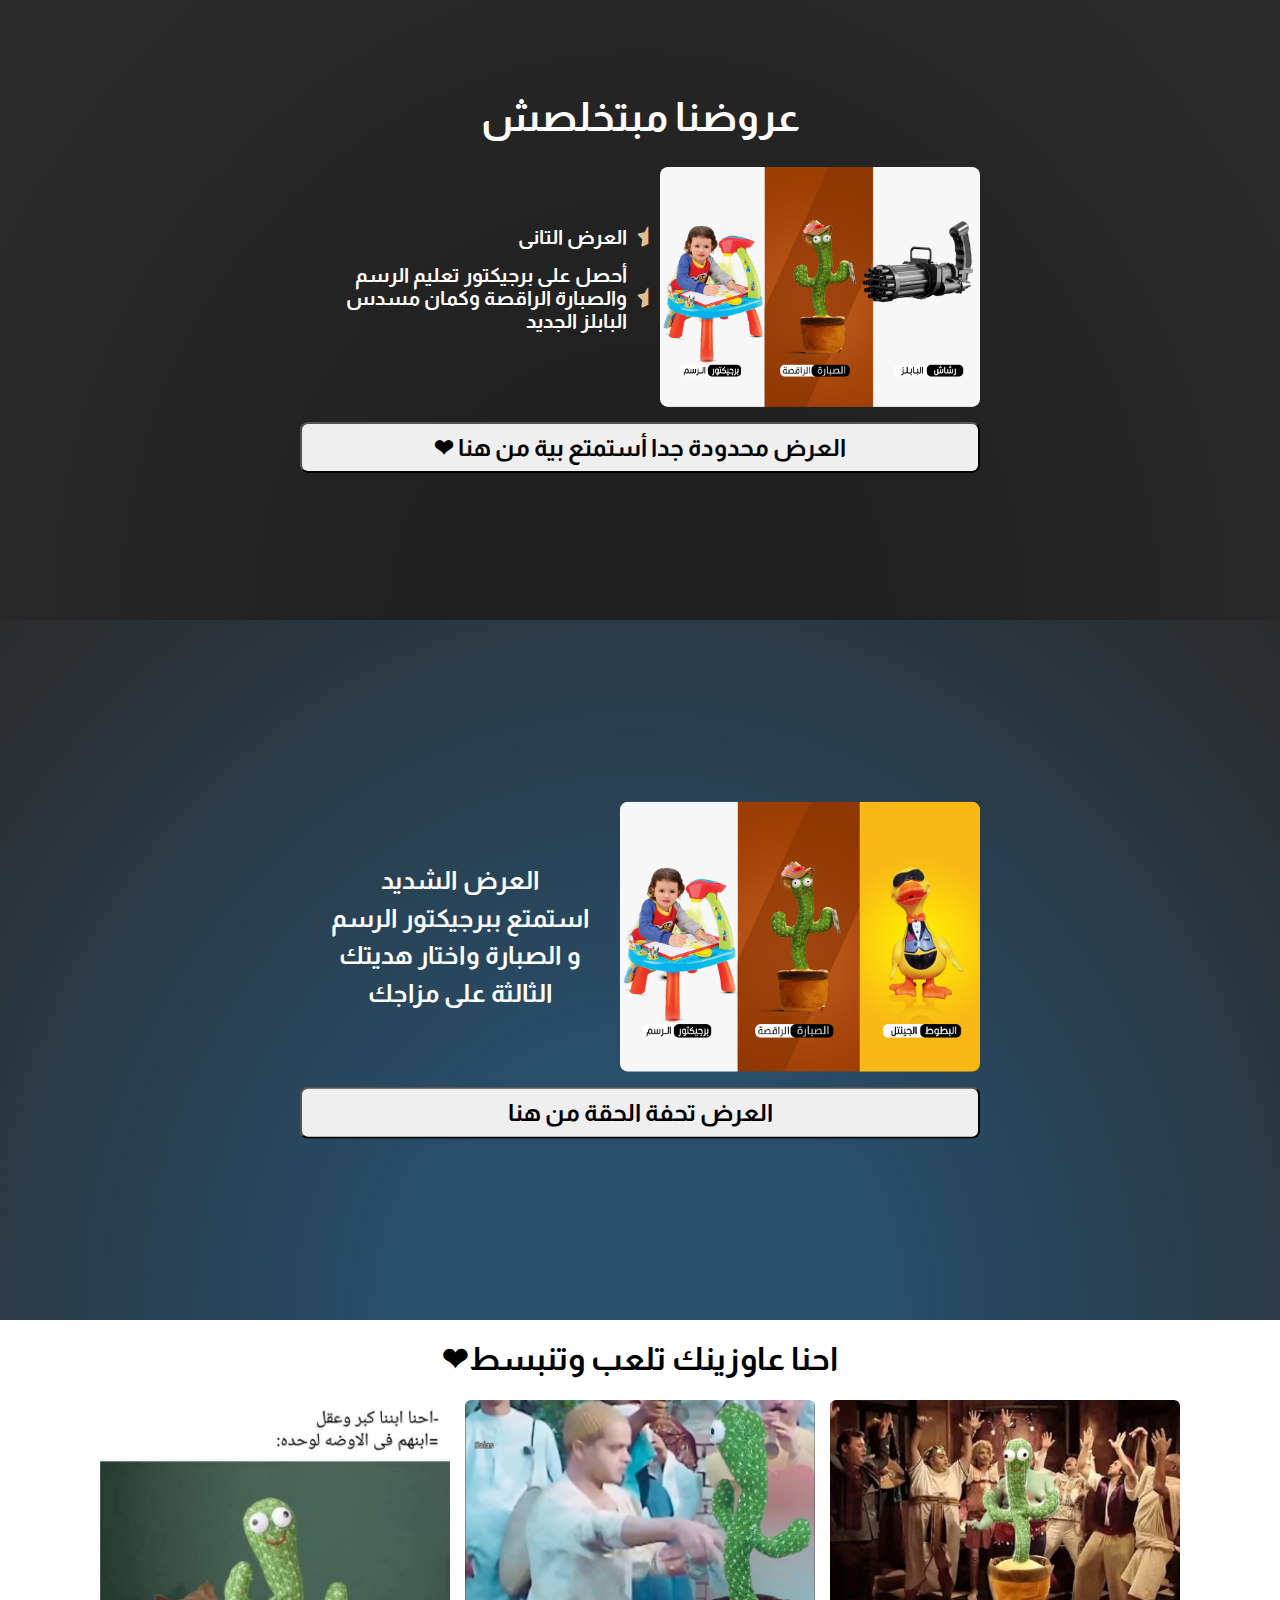
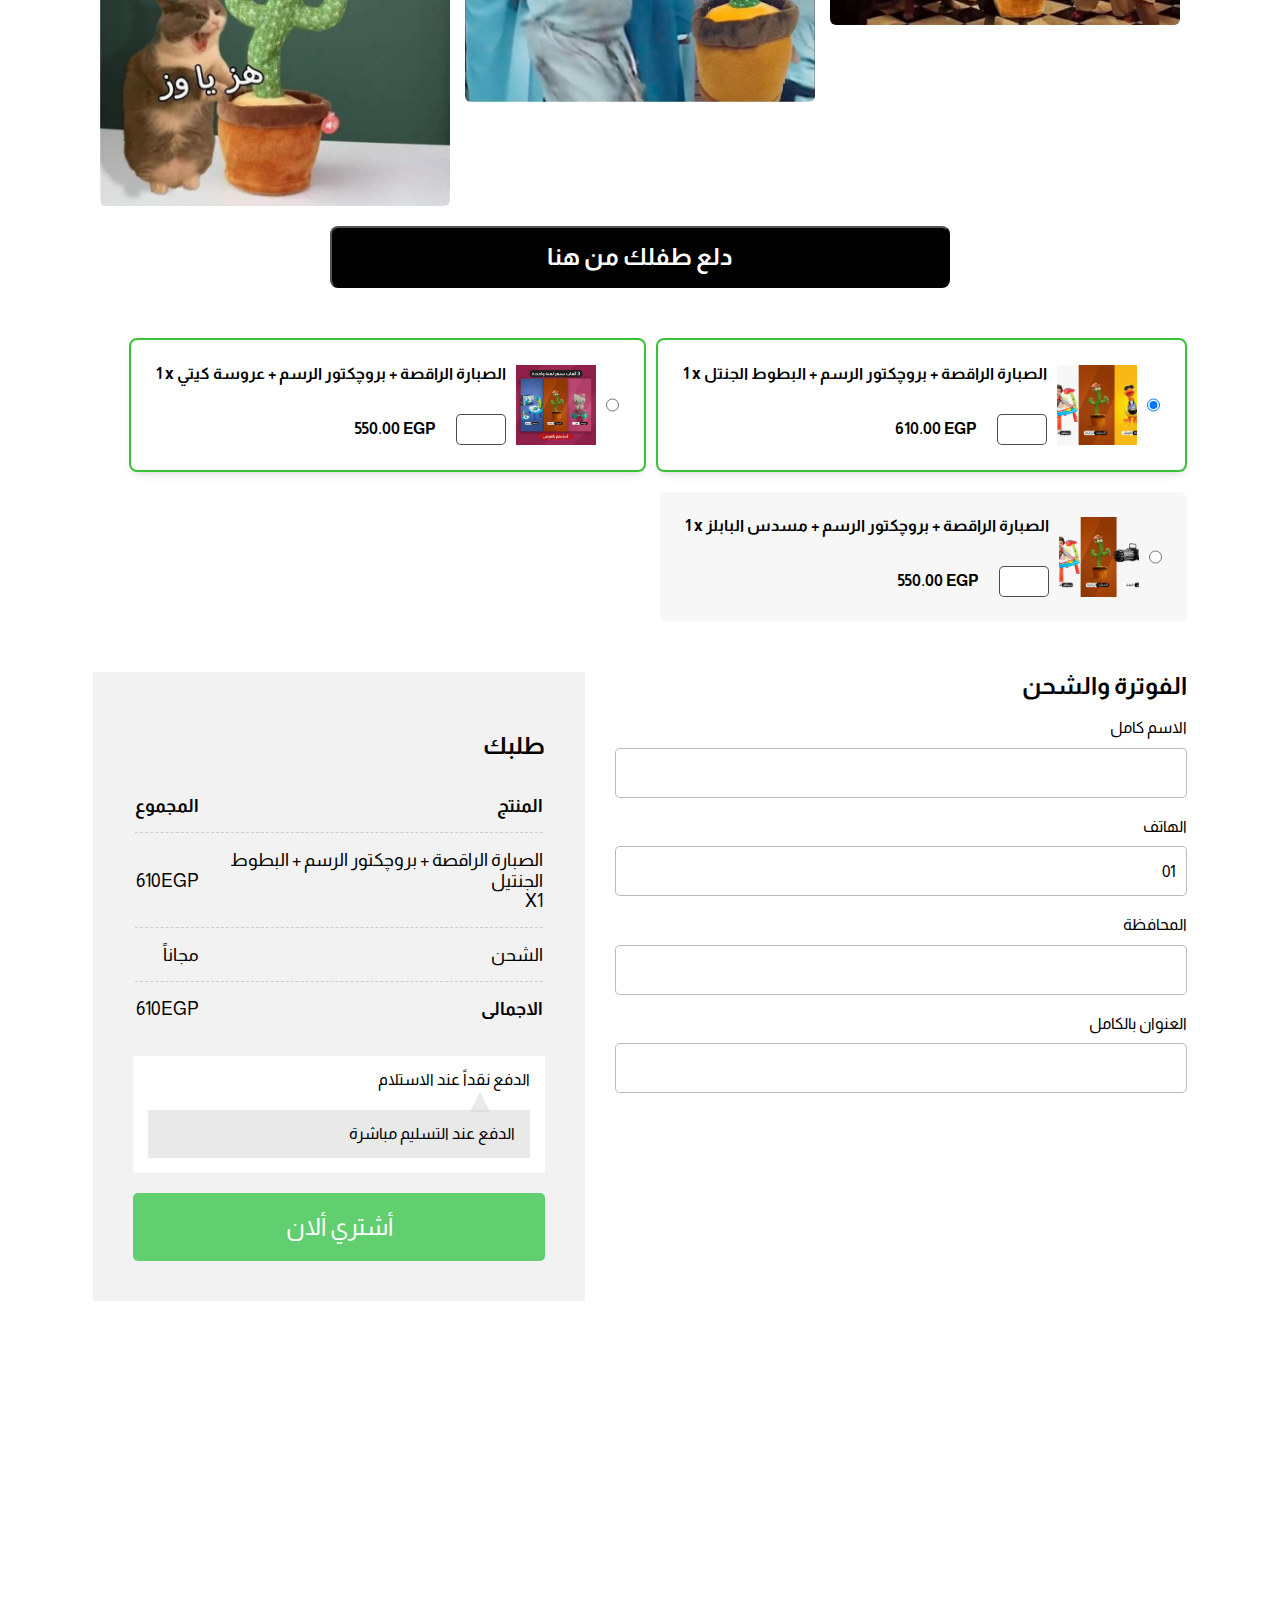
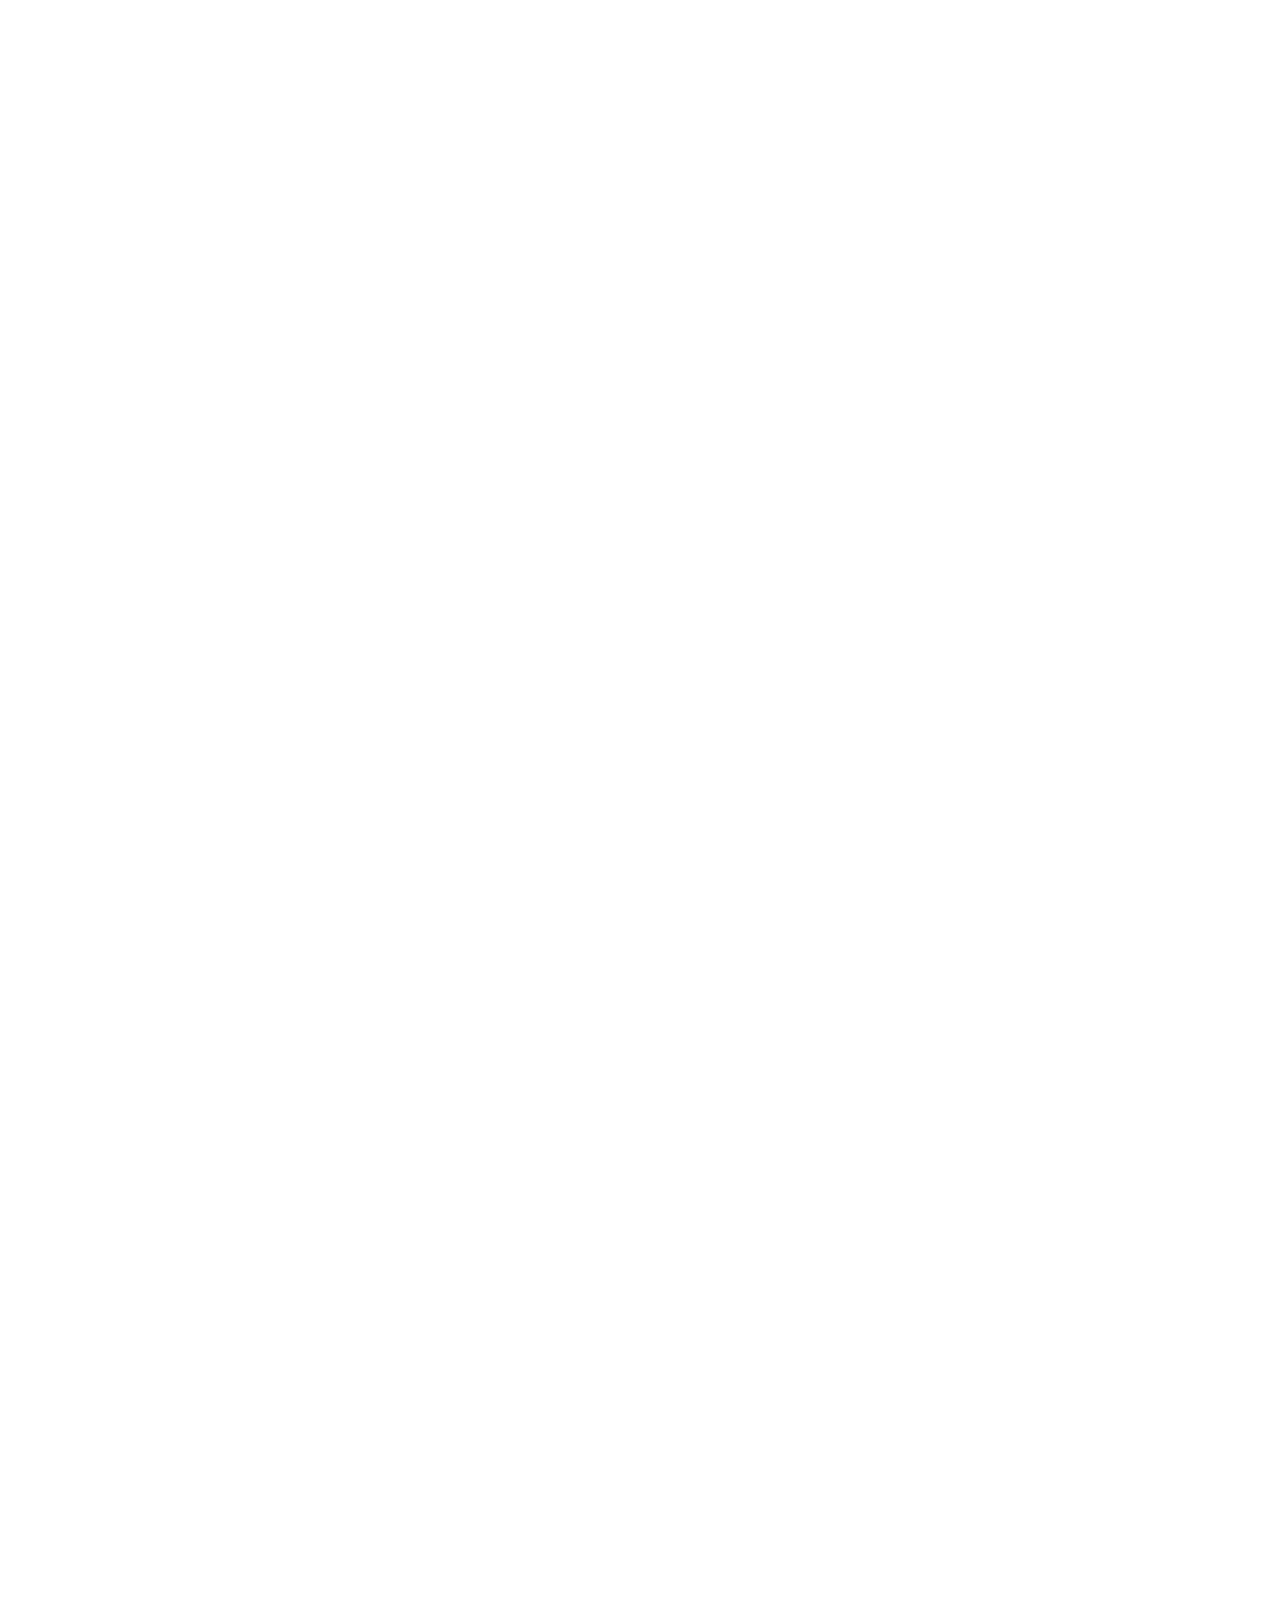
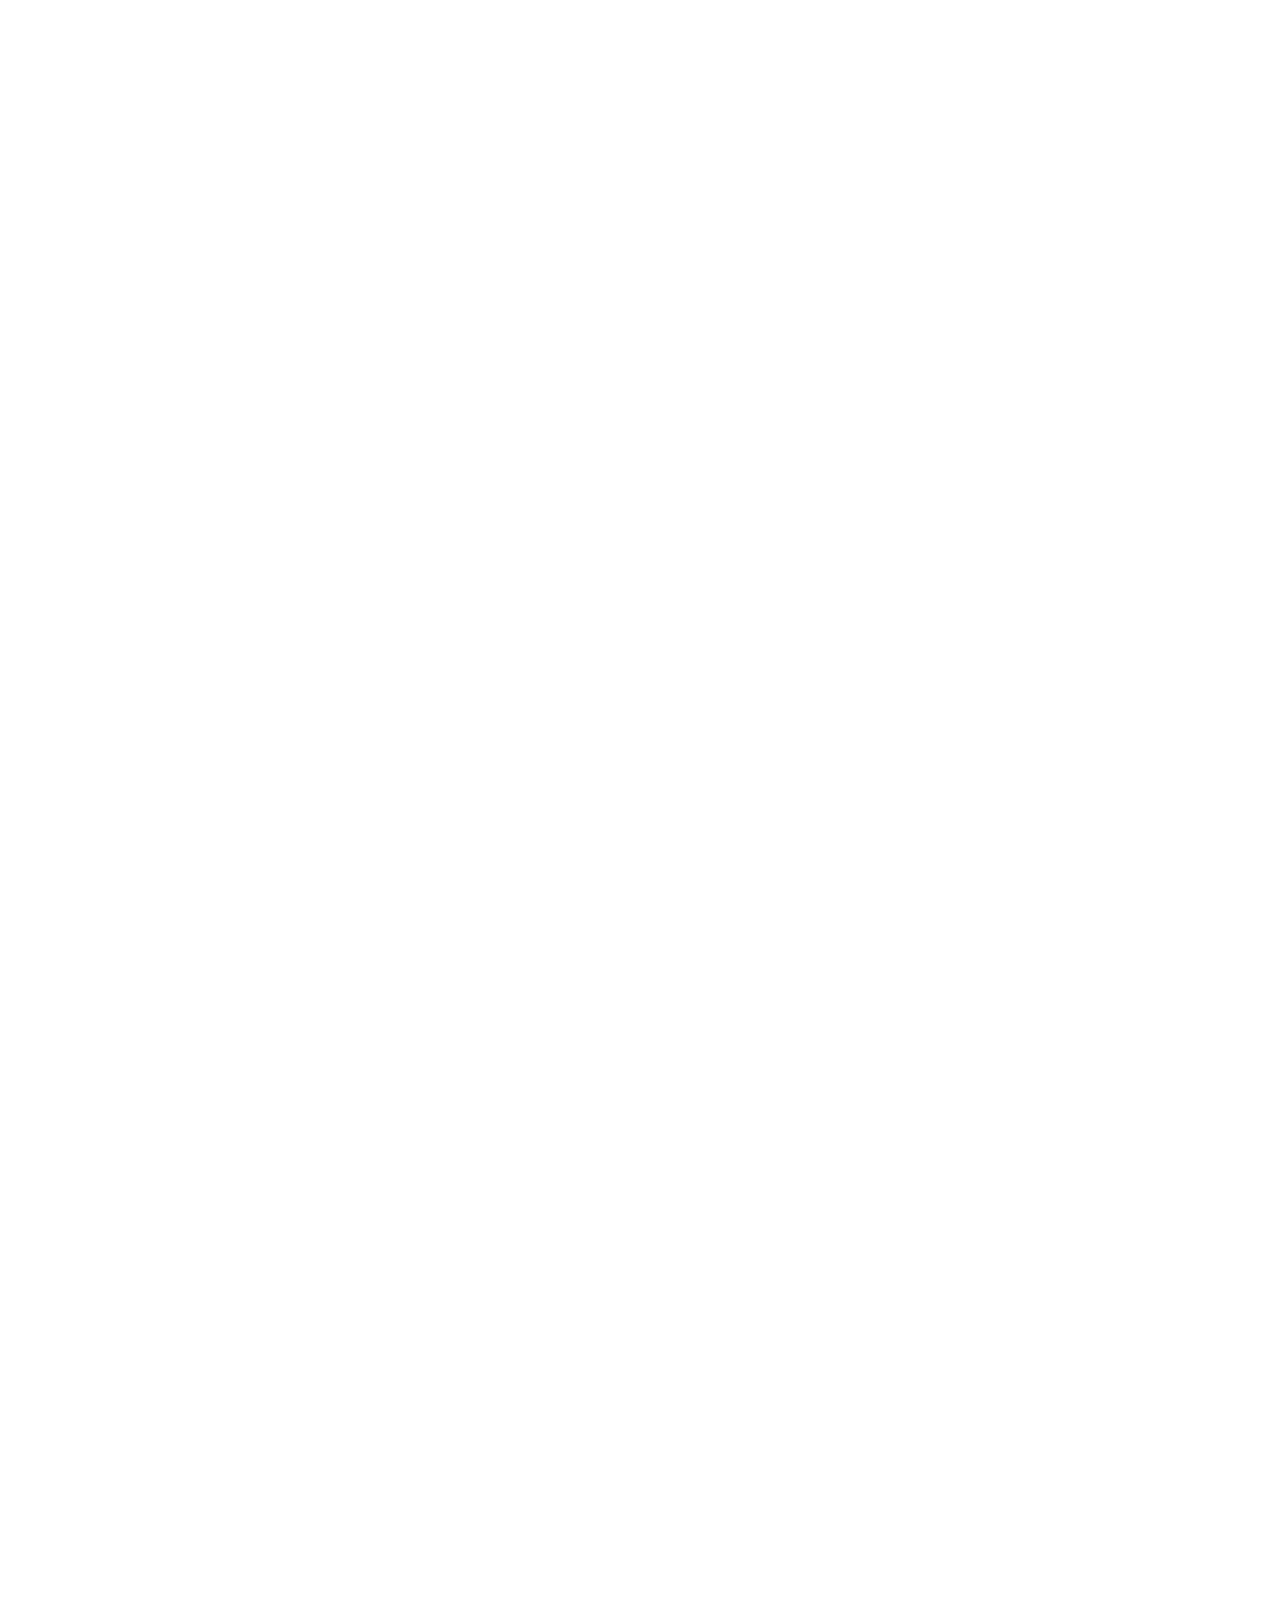
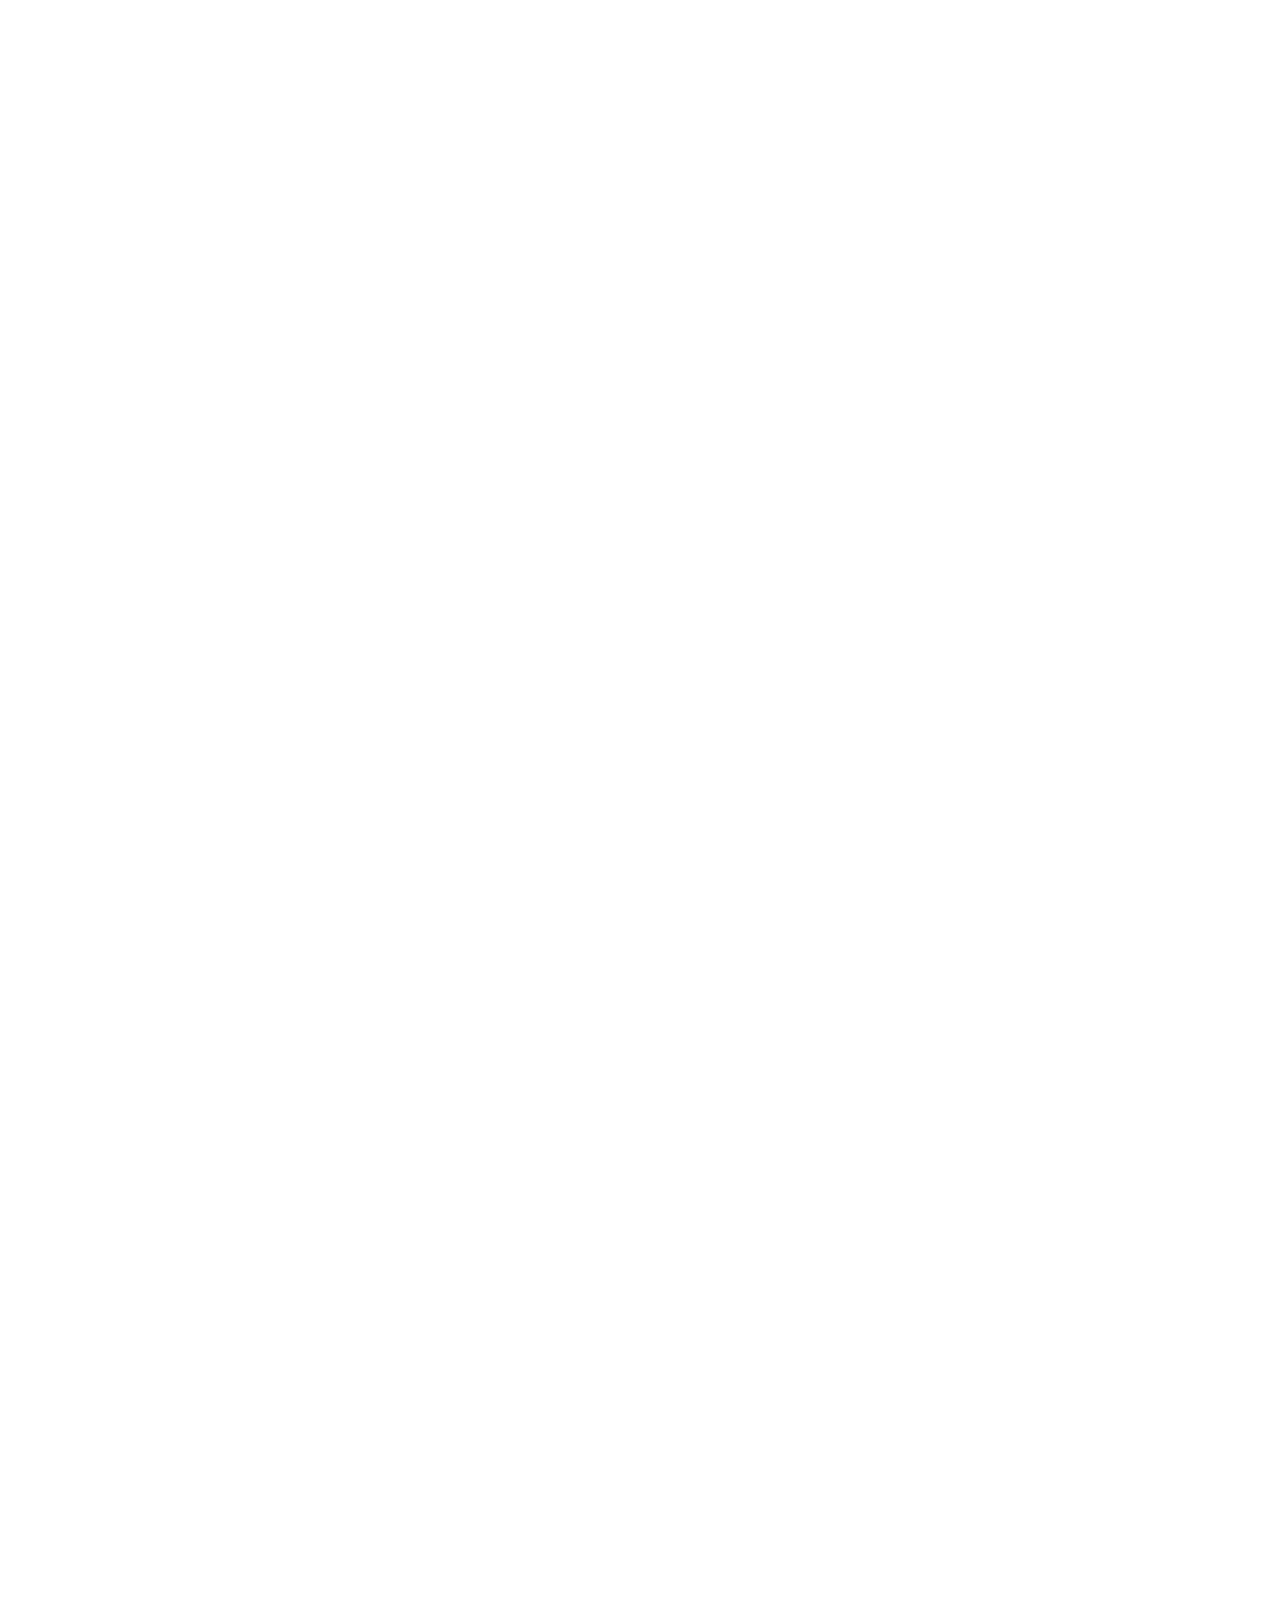
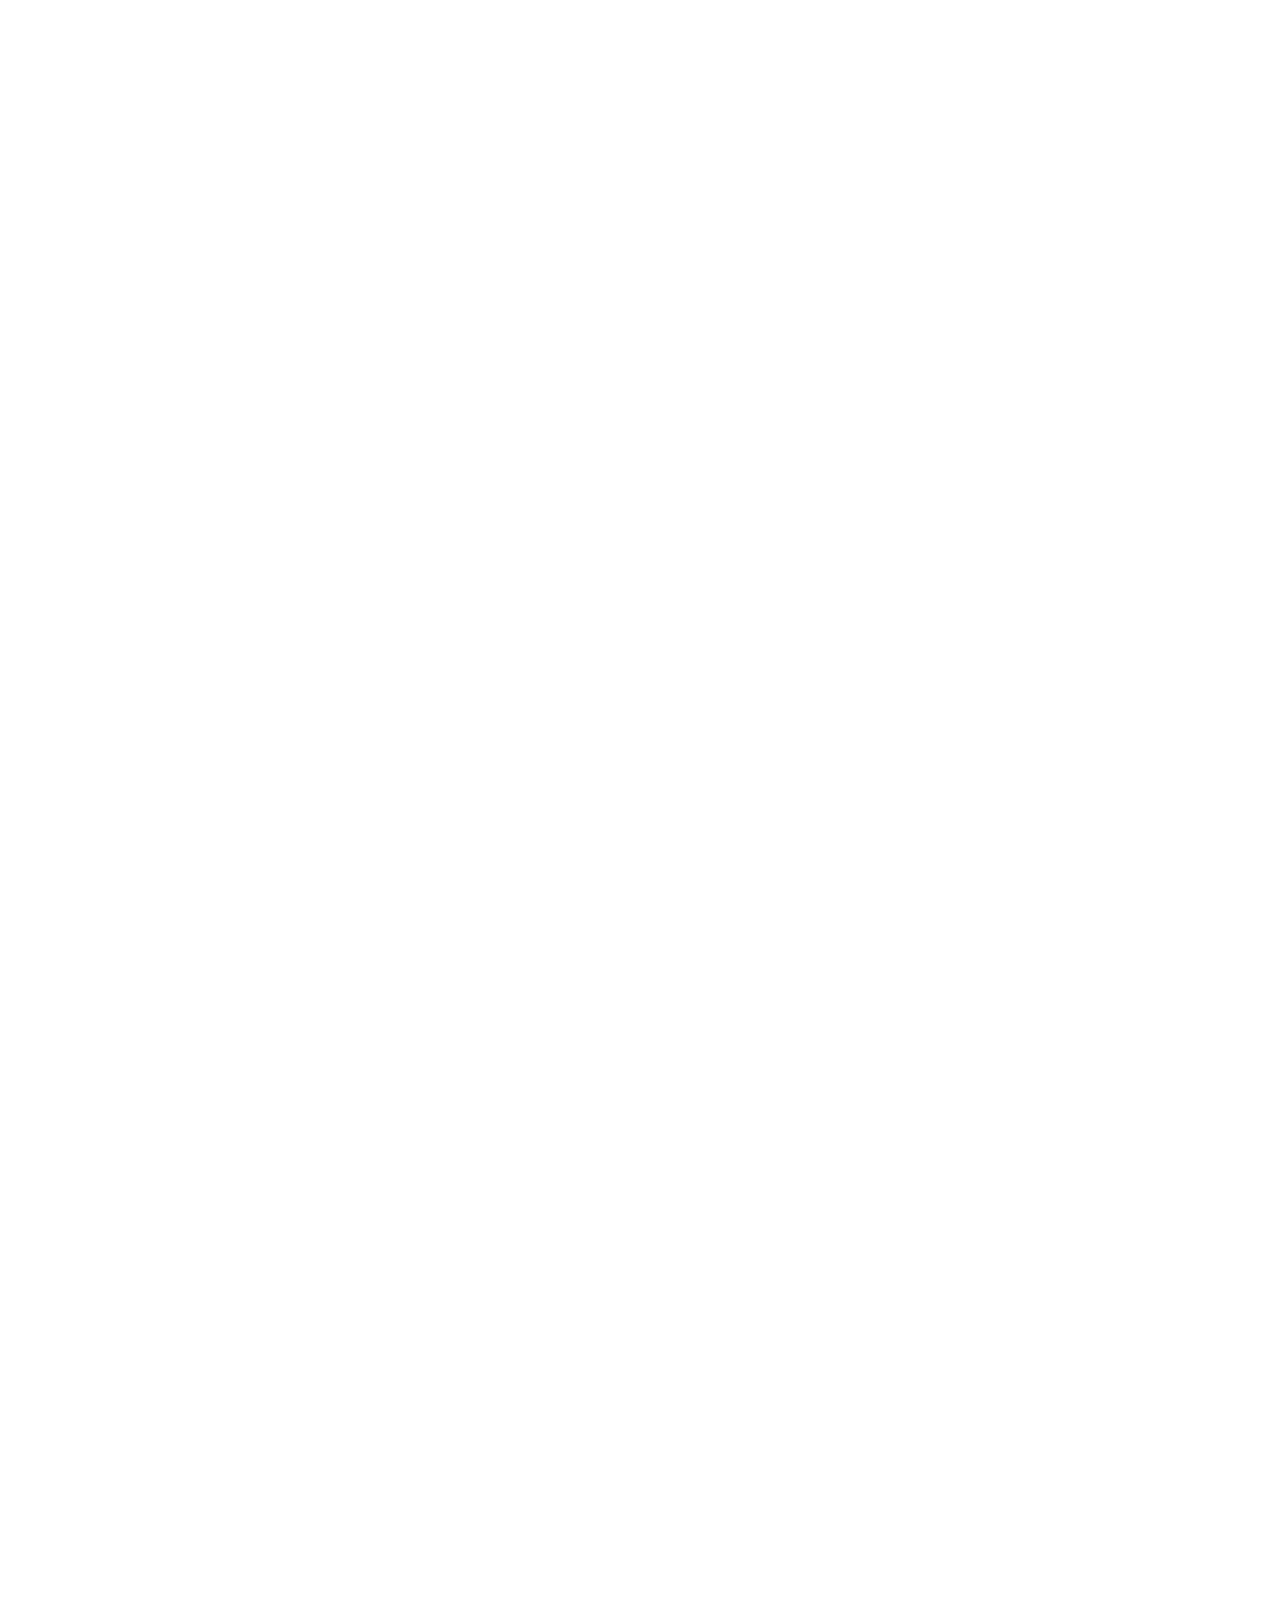
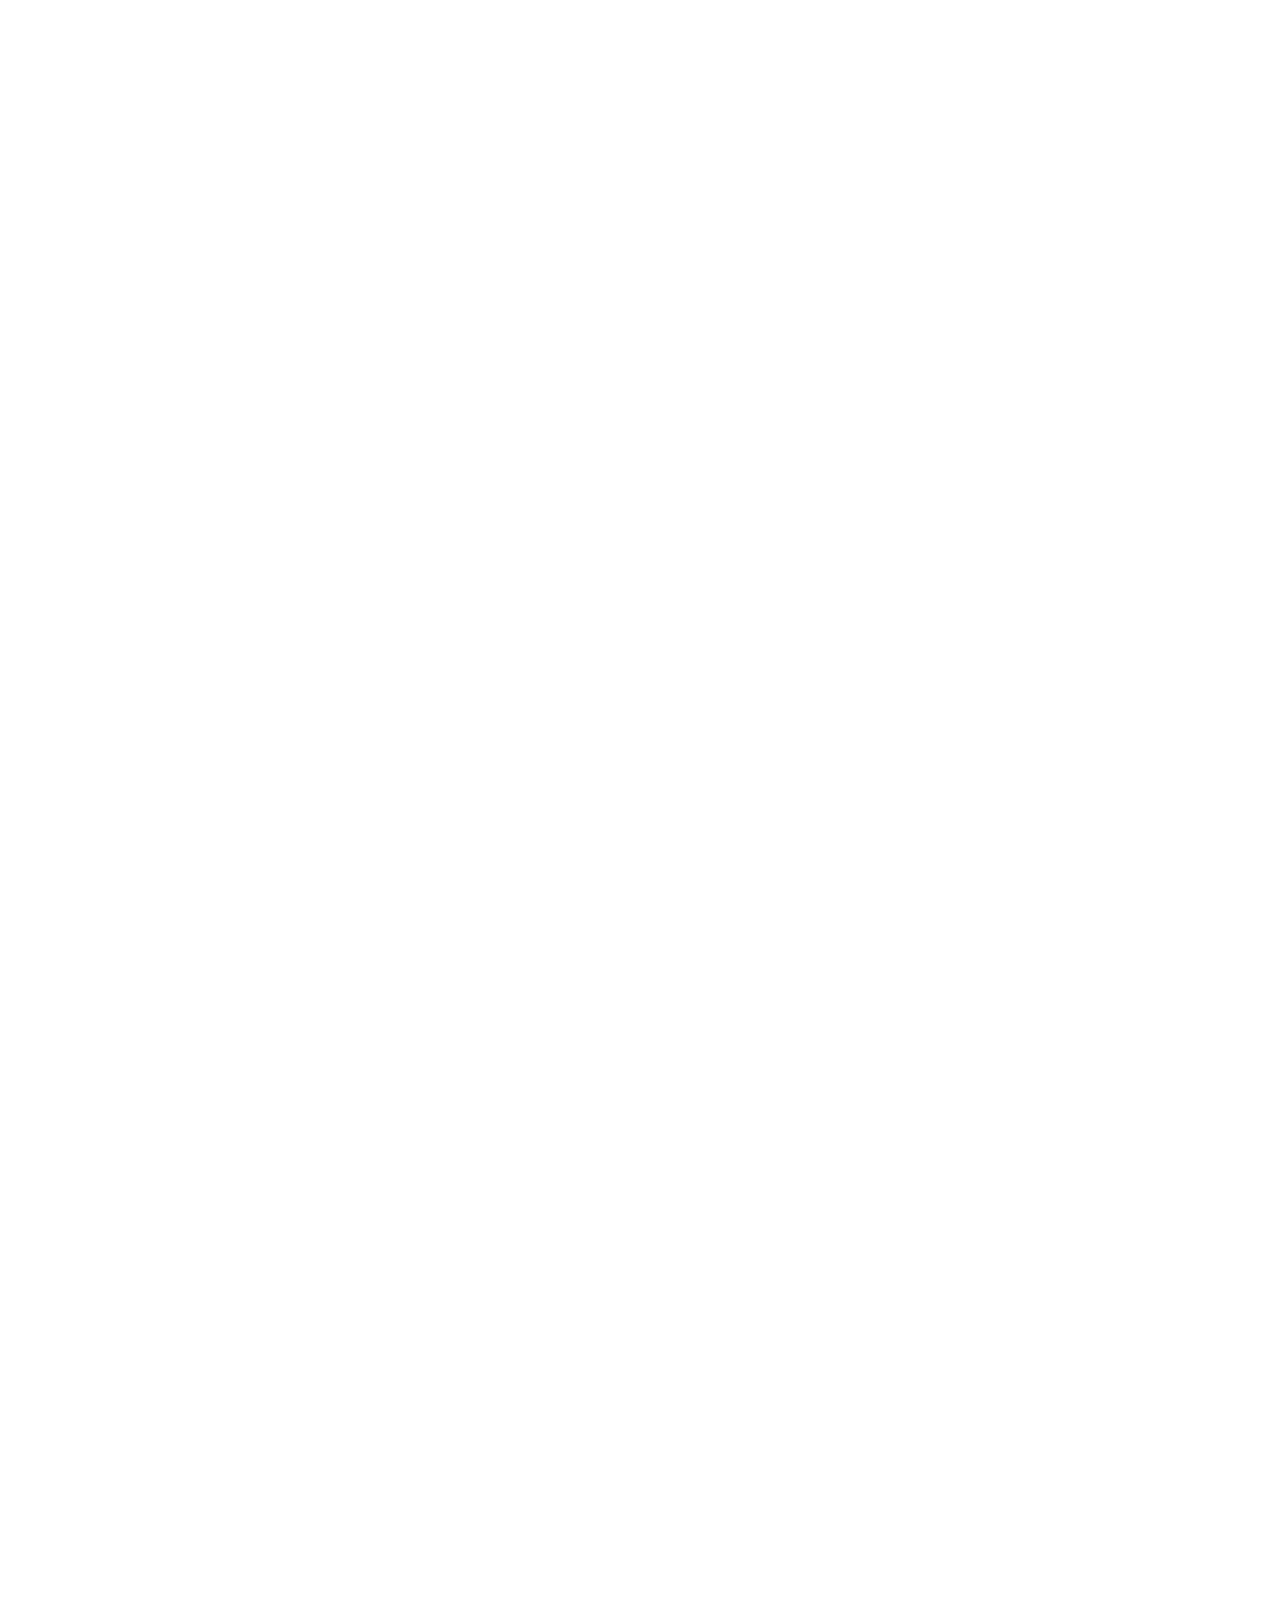
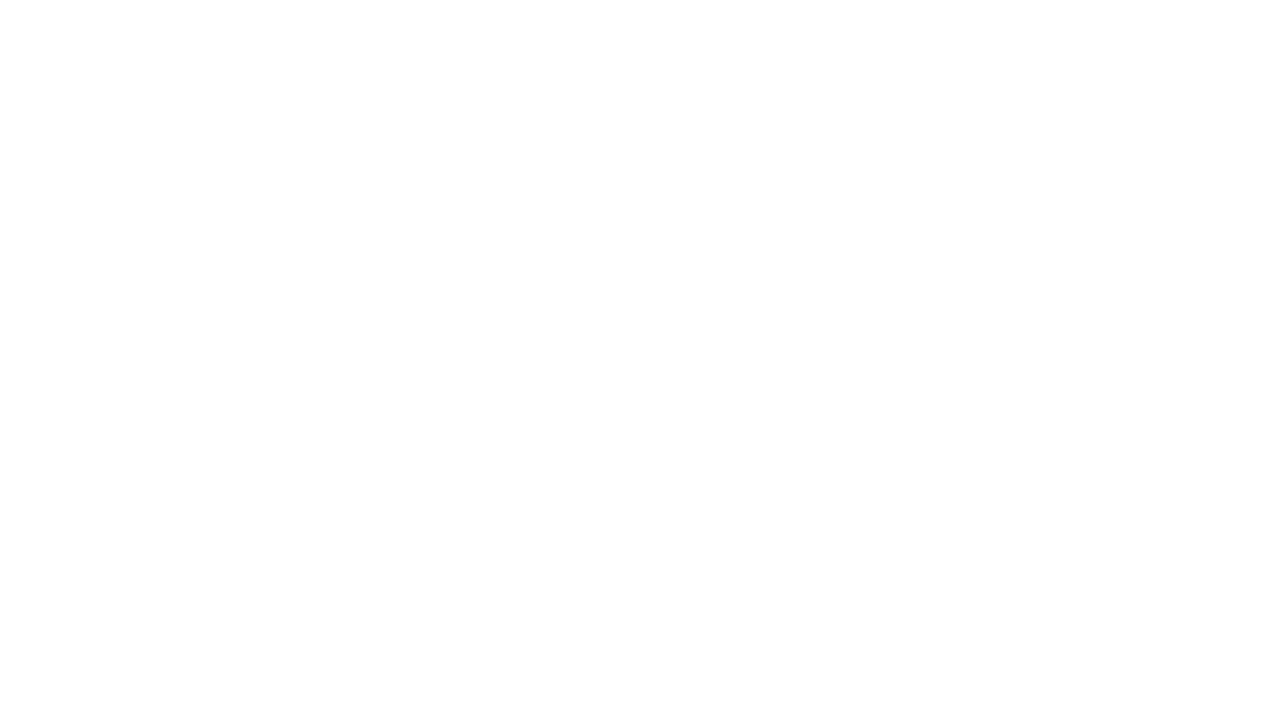
==== commit e65b0739: "Update index.html" ====
--- a/index.html
+++ b/index.html
@@ -131,7 +131,7 @@
                         <div class="card__content">
                             <p> <span class="conter">1</span> x الصبارة الراقصة + بروچكتور الرسم + البطوط الجنتل</p>
                             <div class="product__num">
-                                <input name="offer1_num" type="number" placeholder="1" min="1" max="4">
+                                <input name="offer1_num" type="number"  min="1" max="4">
                                 <span class="price"> 610.00 EGP</span>
                             </div>
                         </div>
@@ -142,7 +142,7 @@
                         <div class="card__content">
                             <p> <span class="conter">1</span> x الصبارة الراقصة + بروچكتور الرسم + عروسة كيتي</p>
                             <div class="product__num">
-                                <input name="offer2_num" type="number" placeholder="1" min="1" max="4">
+                                <input name="offer2_num" type="number"  min="1" max="4">
                                 <span class="price">550.00 EGP</span>
                             </div>
                         </div>
@@ -153,7 +153,7 @@
                         <div class="card__content">
                             <p> <span class="conter">1</span> x الصبارة الراقصة + بروچكتور الرسم + مسدس البابلز</p>
                             <div class="product__num">
-                                <input name="offer3_num" type="number" placeholder="1" min="1" max="4">
+                                <input name="offer3_num" type="number"  min="1" max="4">
                                 <span class="price"> 550.00 EGP</span>
                             </div>
                         </div>
--- a/css/main.css
+++ b/css/main.css
@@ -598,12 +598,37 @@
 .order__details .btn {
   width: 100%;
   font-size: 24px;
-  background-color: #68a44d;
+  background-color: #61CE70;
+  transition: 200ms ease-in;
   color: white;
   border: none;
   padding: 20px;
   border-radius: 5px;
   margin-top: 20px;
+  cursor: pointer;
+}
+
+.order__details .btn:hover {
+  background-color: #68A44D;
+}
+
+@media (max-width: 768px) {
+  .form__details {
+    display: flex;
+    flex-direction: column;
+    width: 100%;
+    margin-top: 30px;
+    align-items: center;
+  }
+  .customer__details {
+    padding-left: 30px;
+    width: 100%;
+  }
+  .order__details {
+    background-color: #f2f2f2;
+    width: 100%;
+    padding: 40px;
+  }
 }
 
 /************************ End checkout form  ************************/
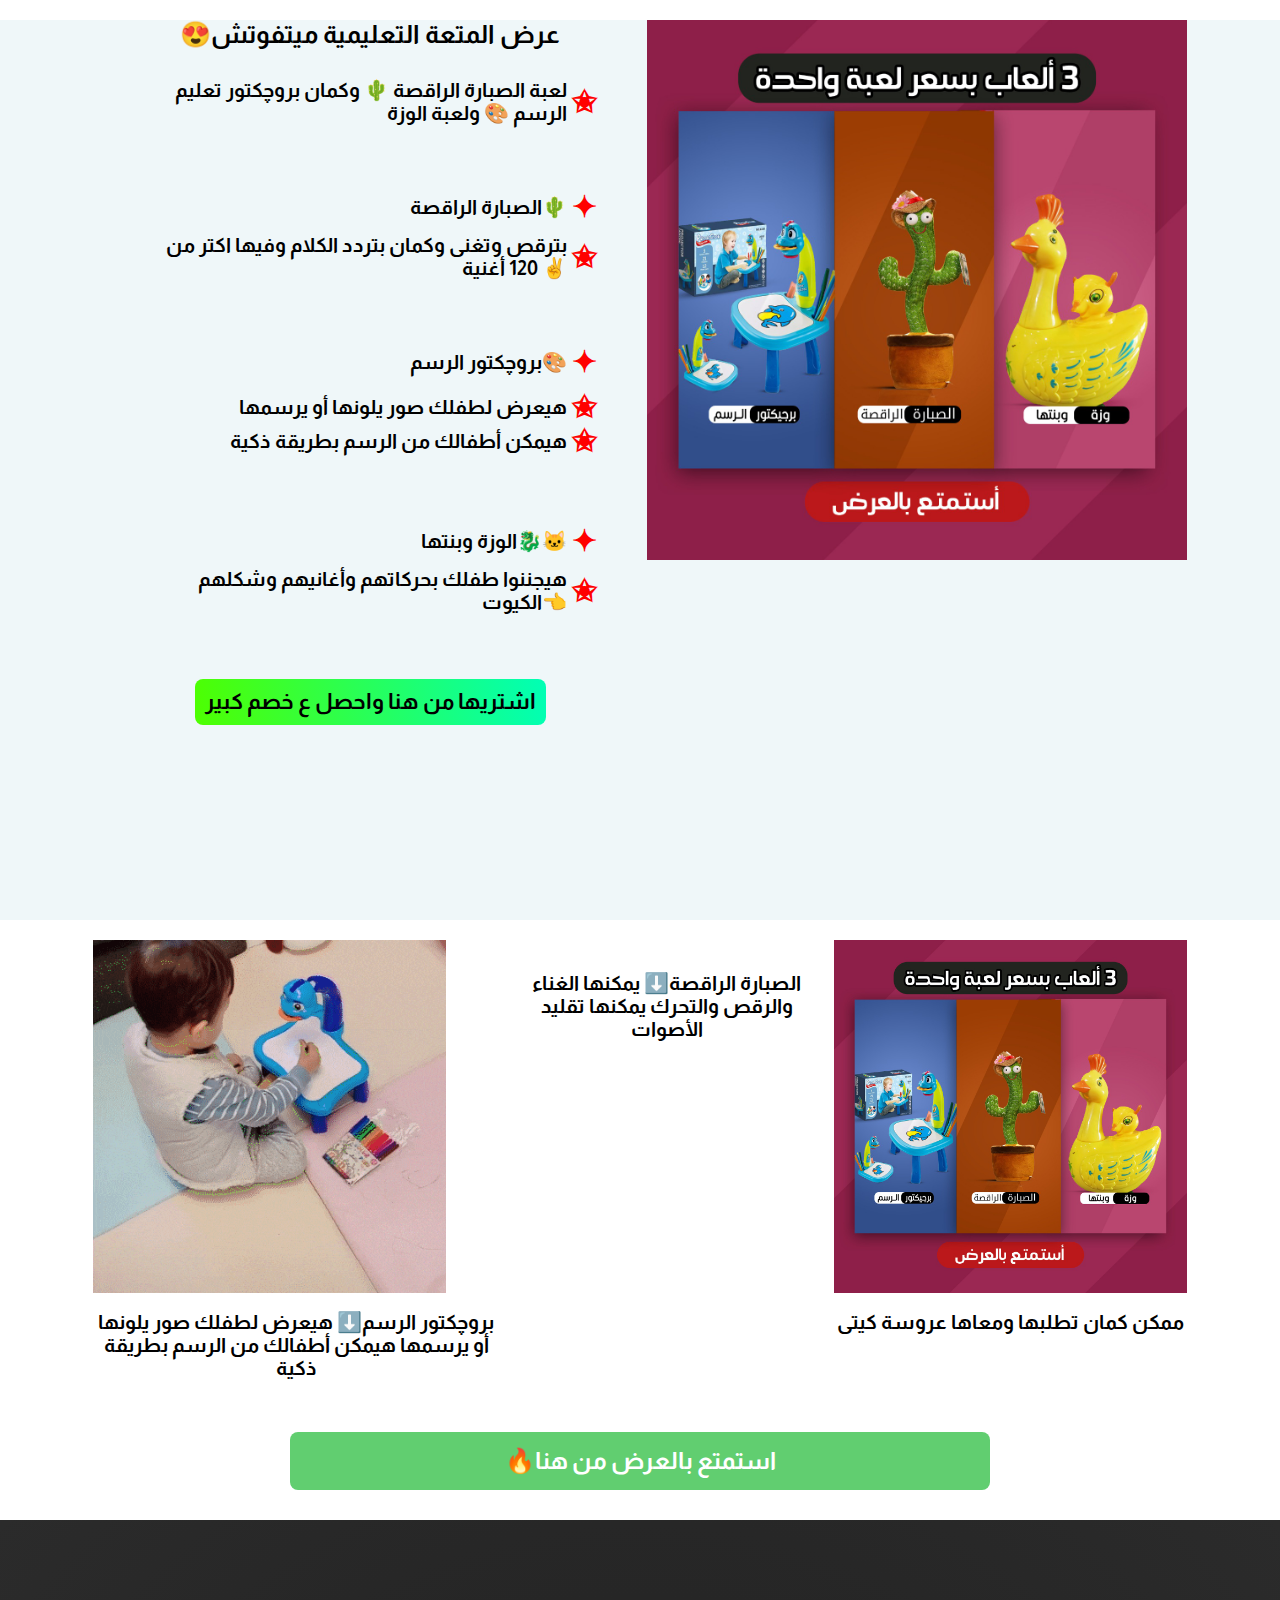
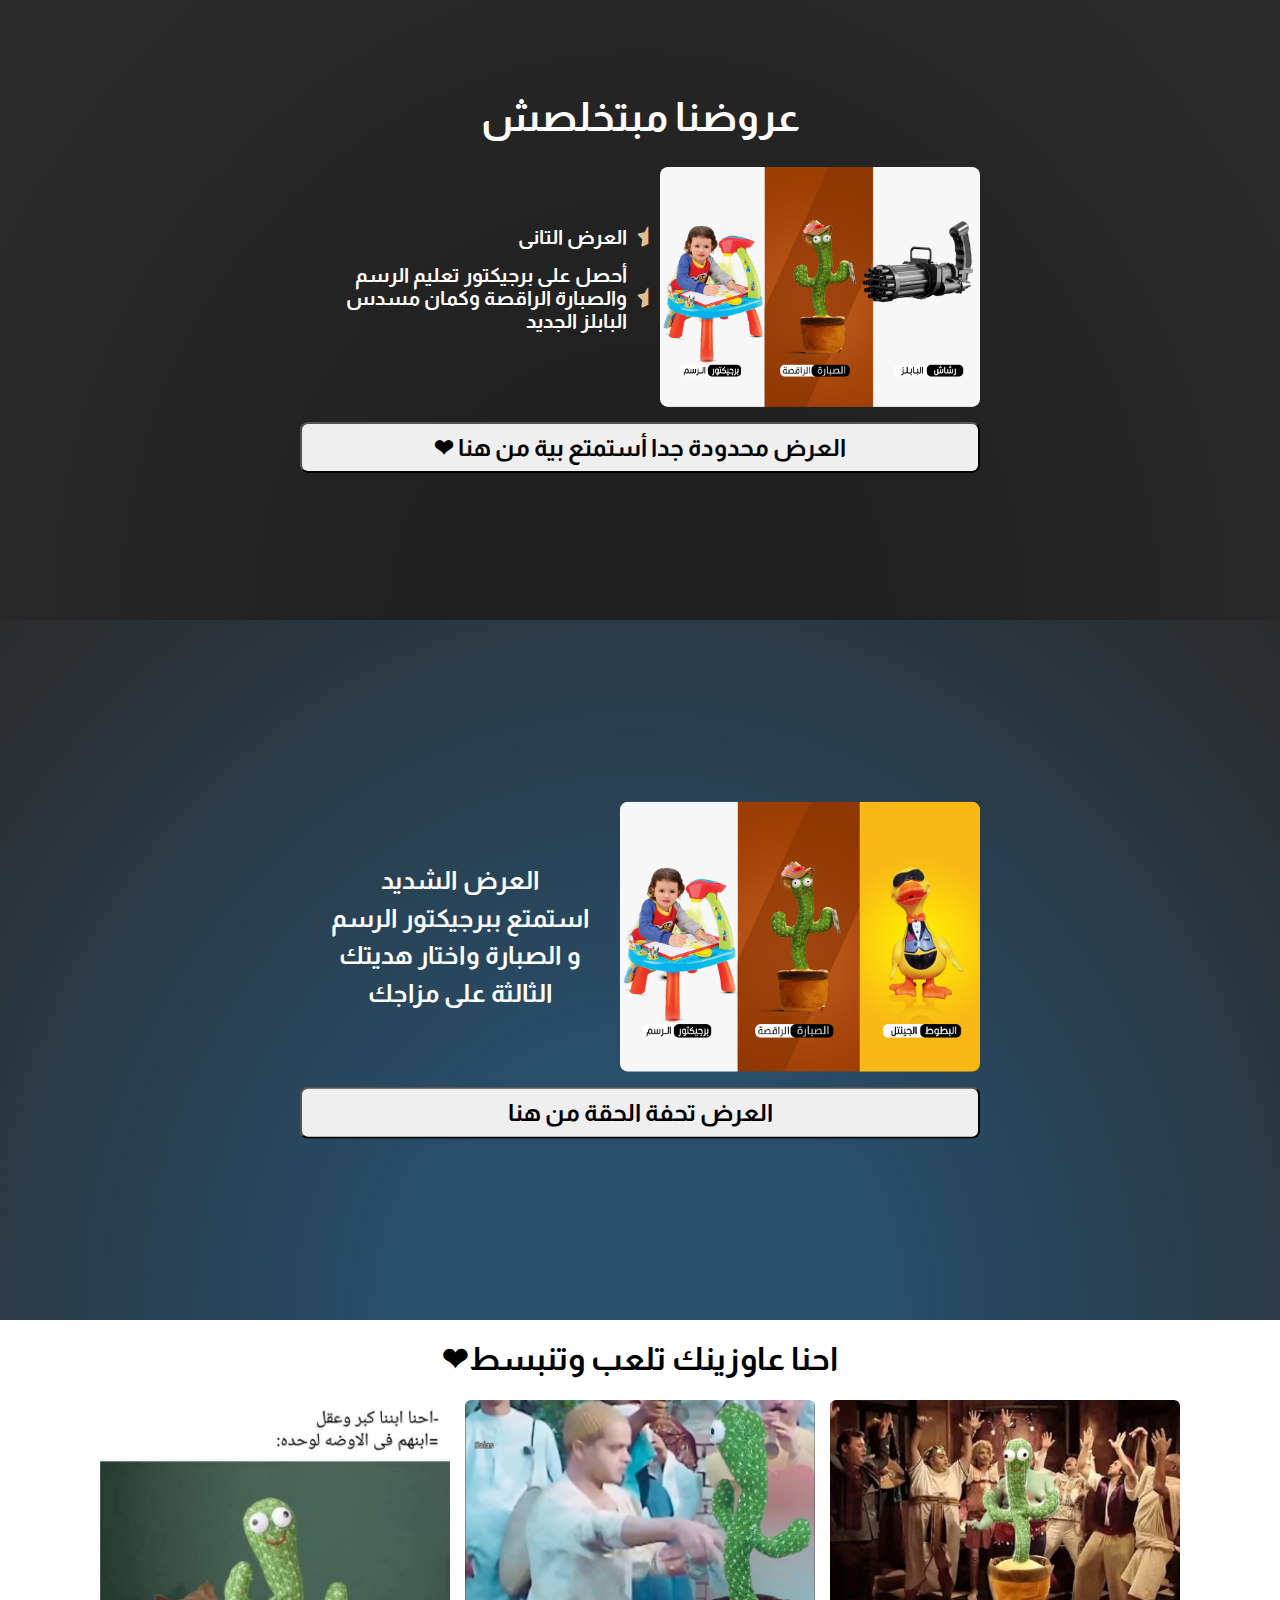
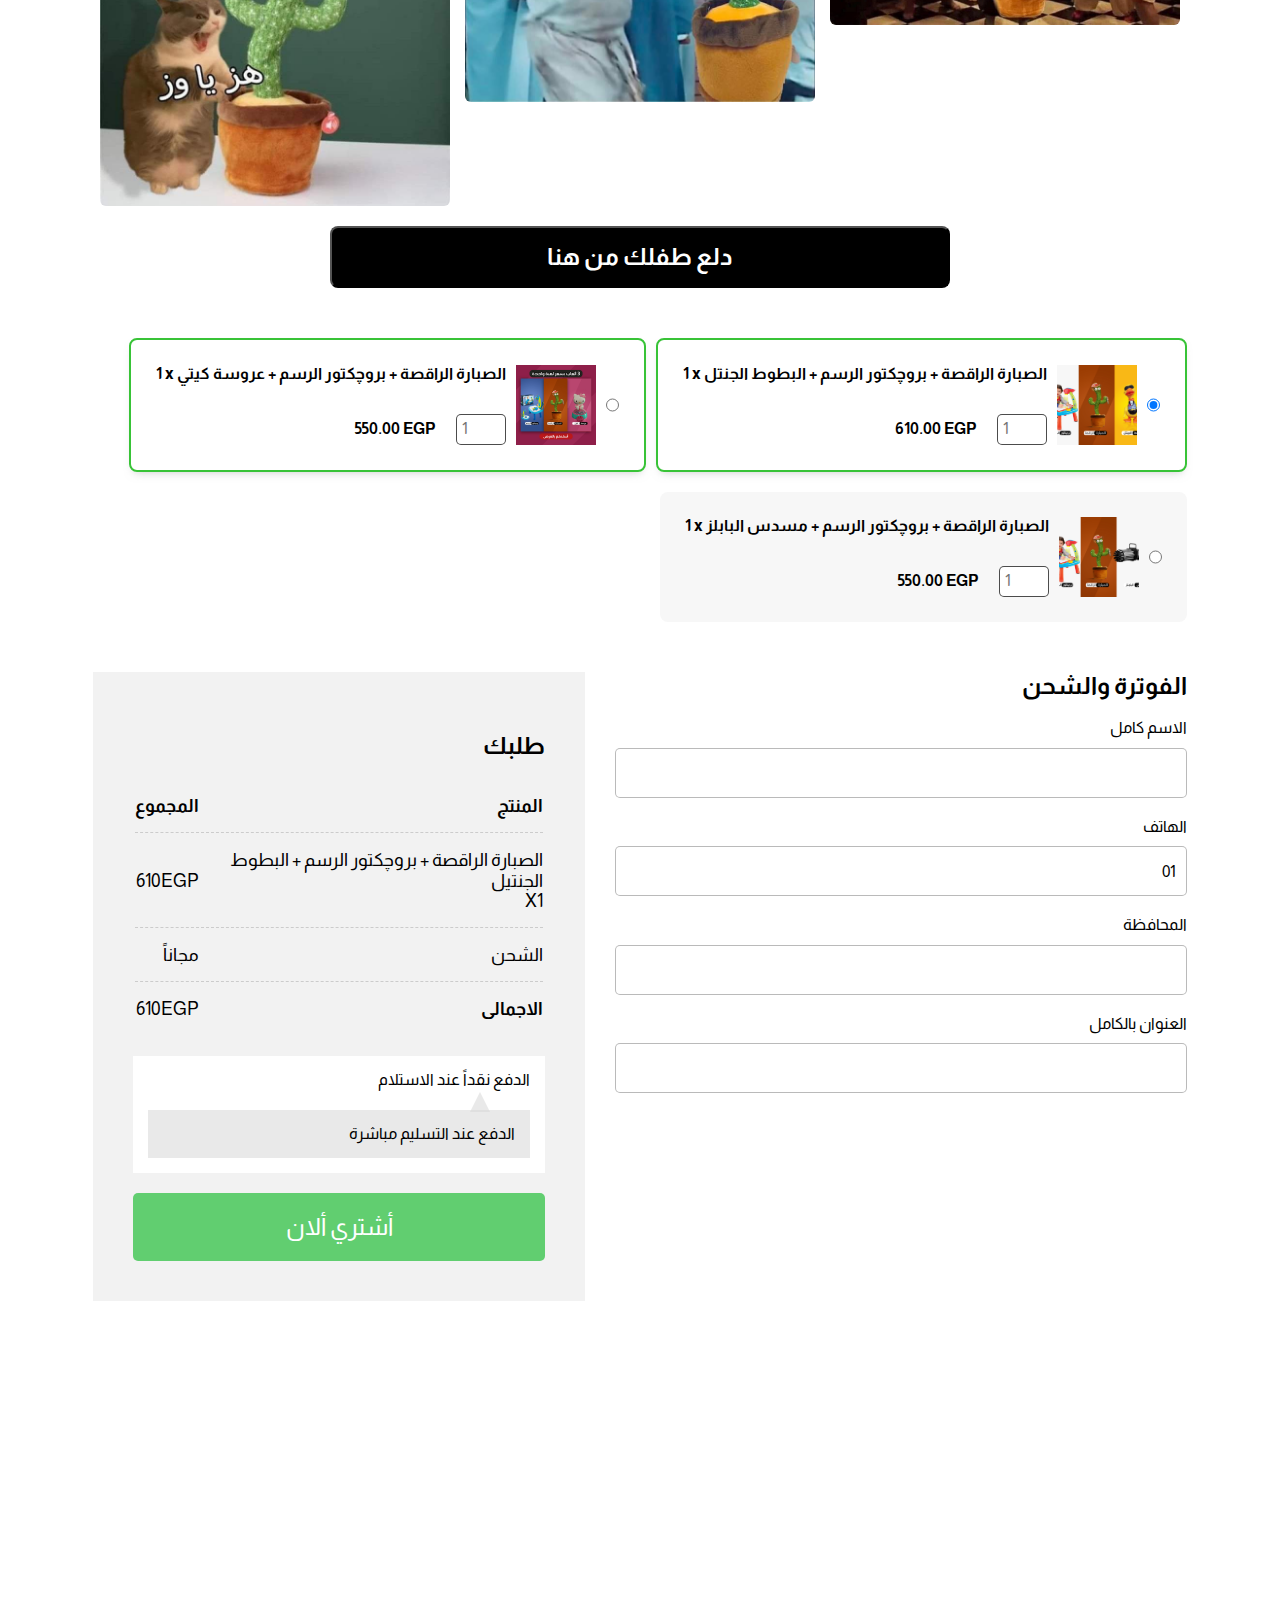
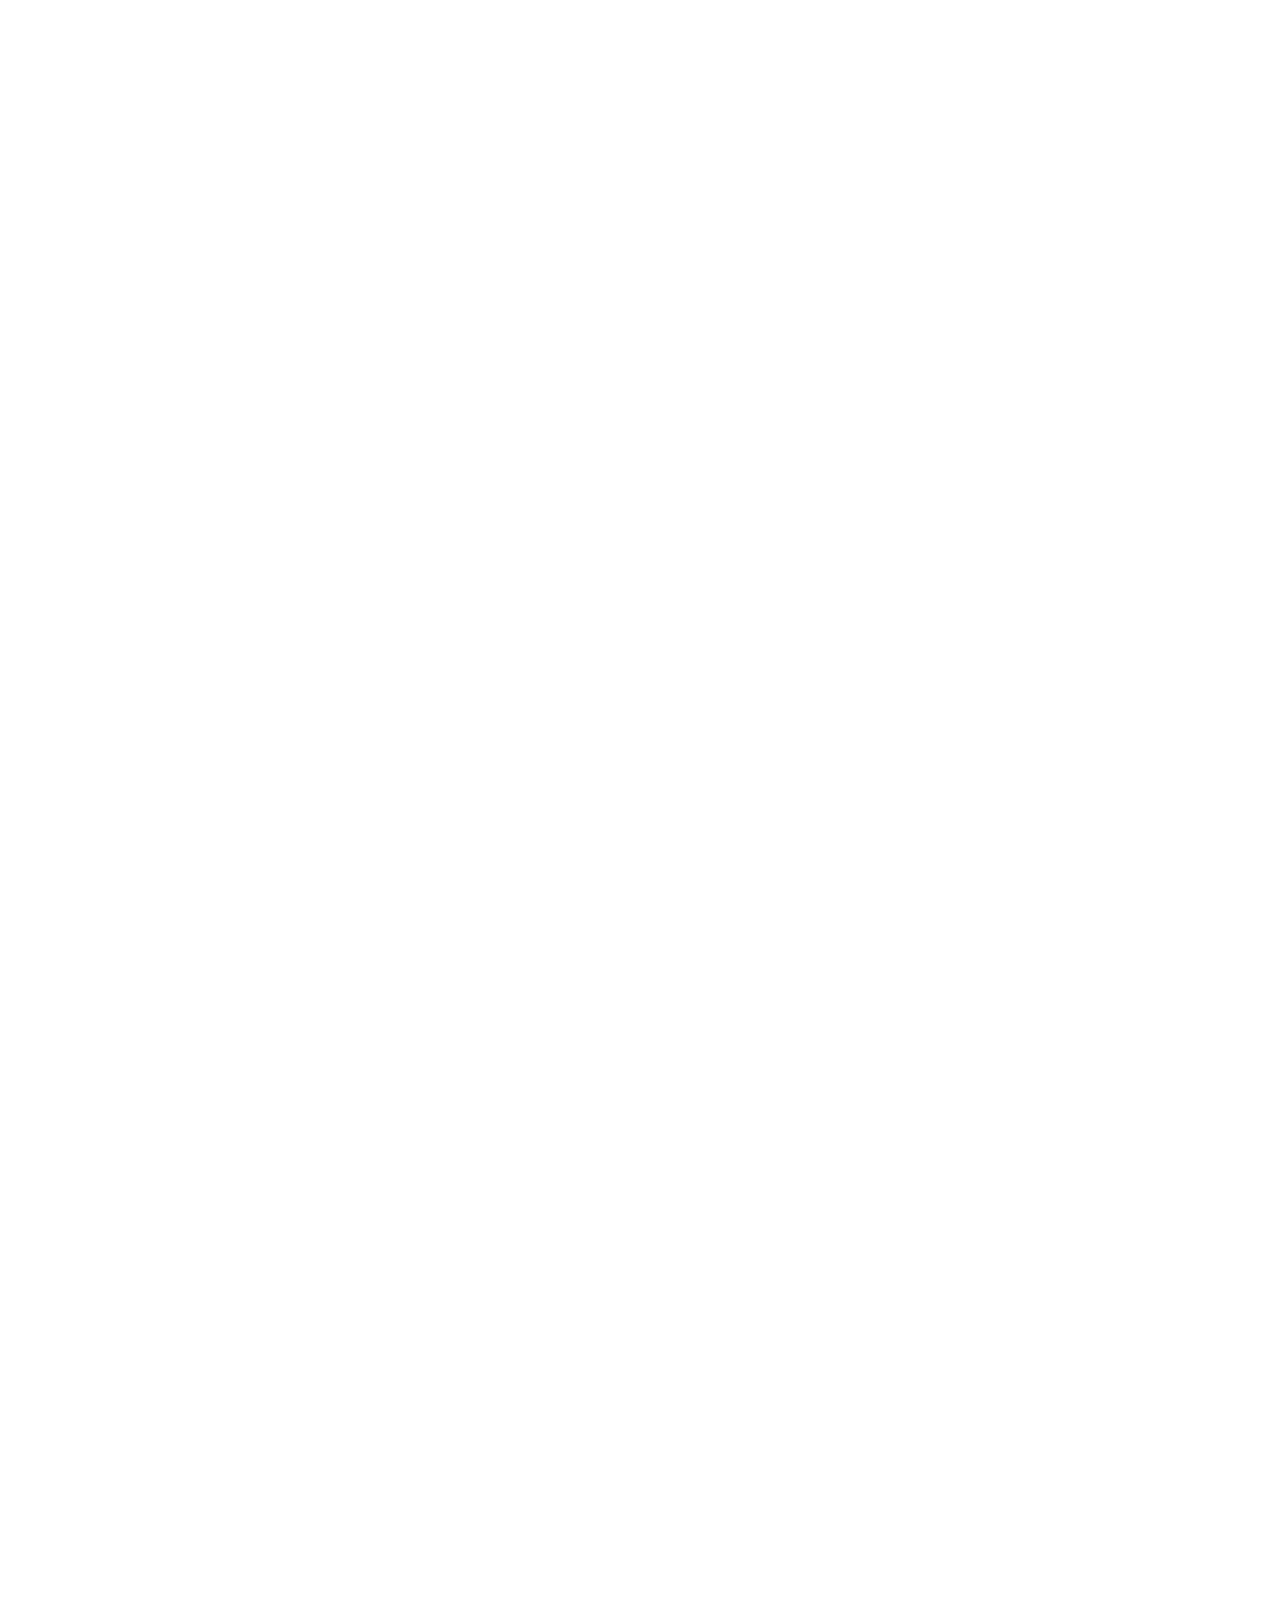
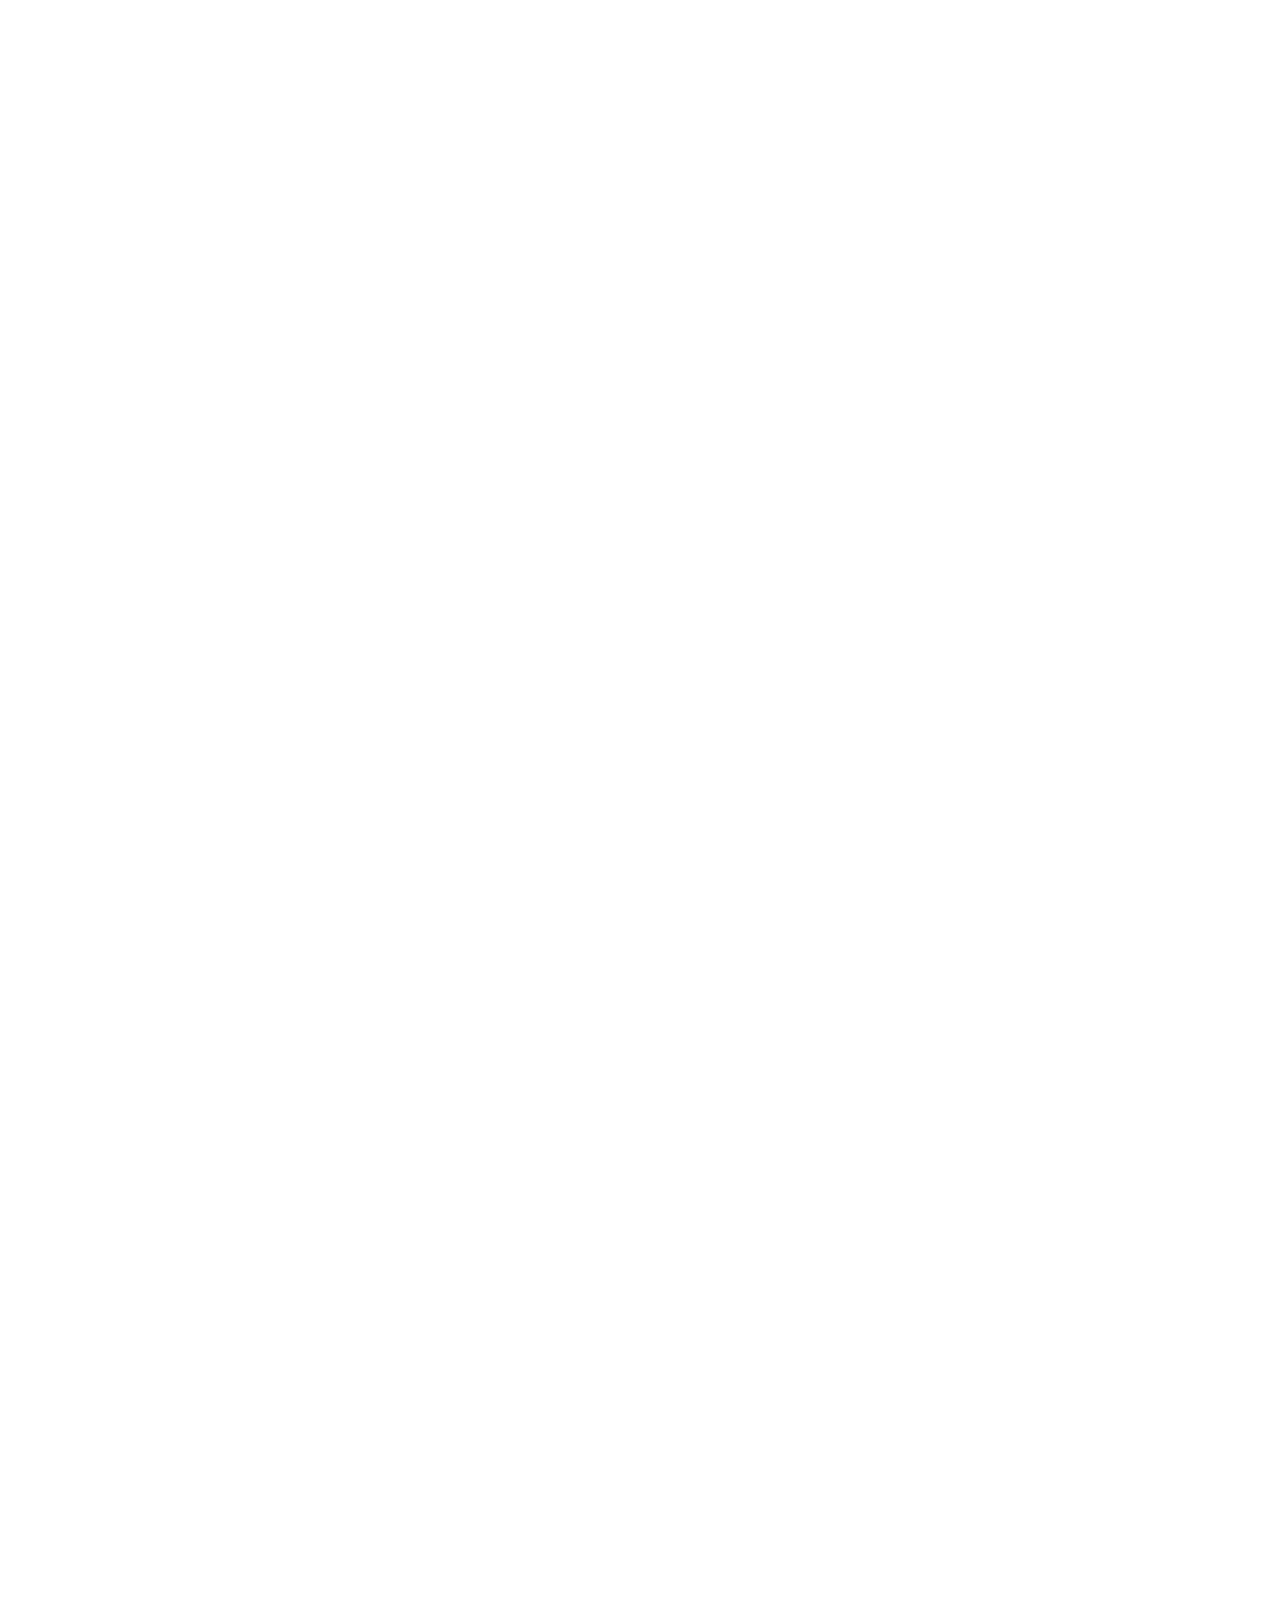
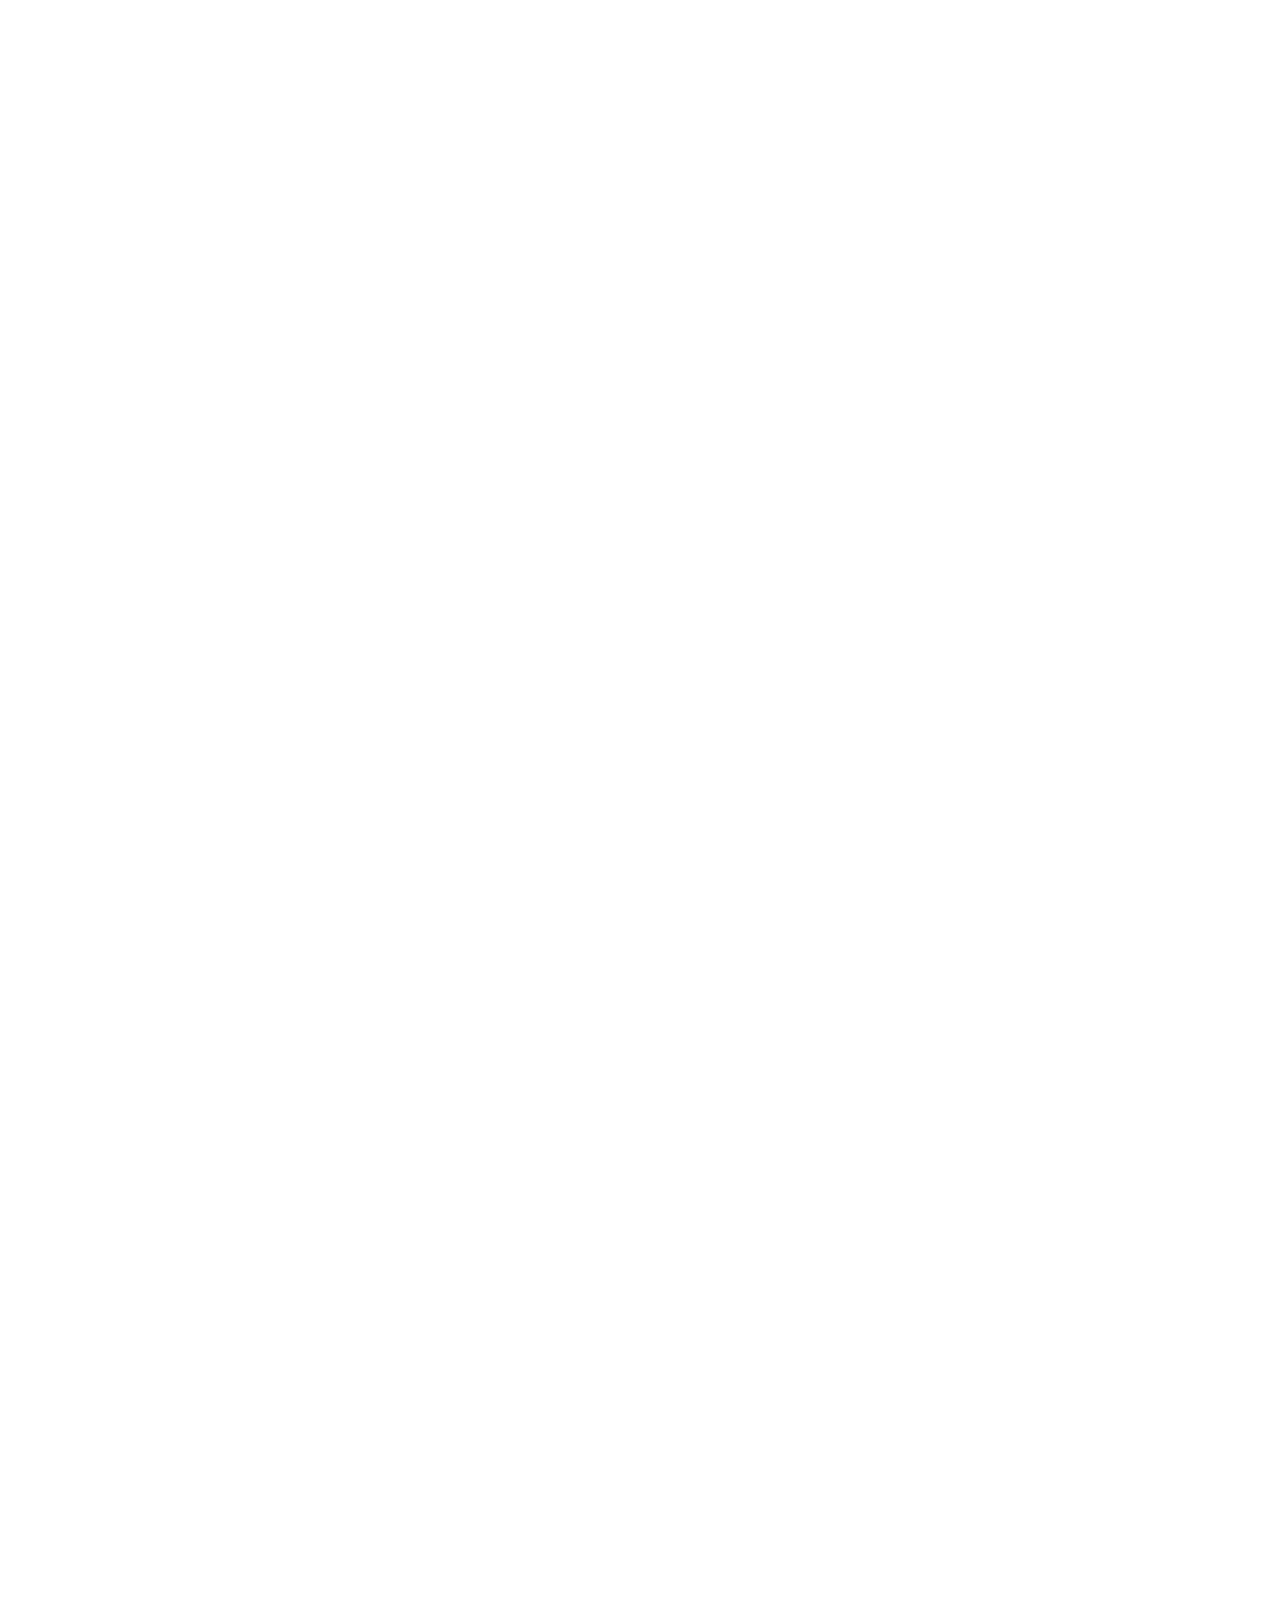
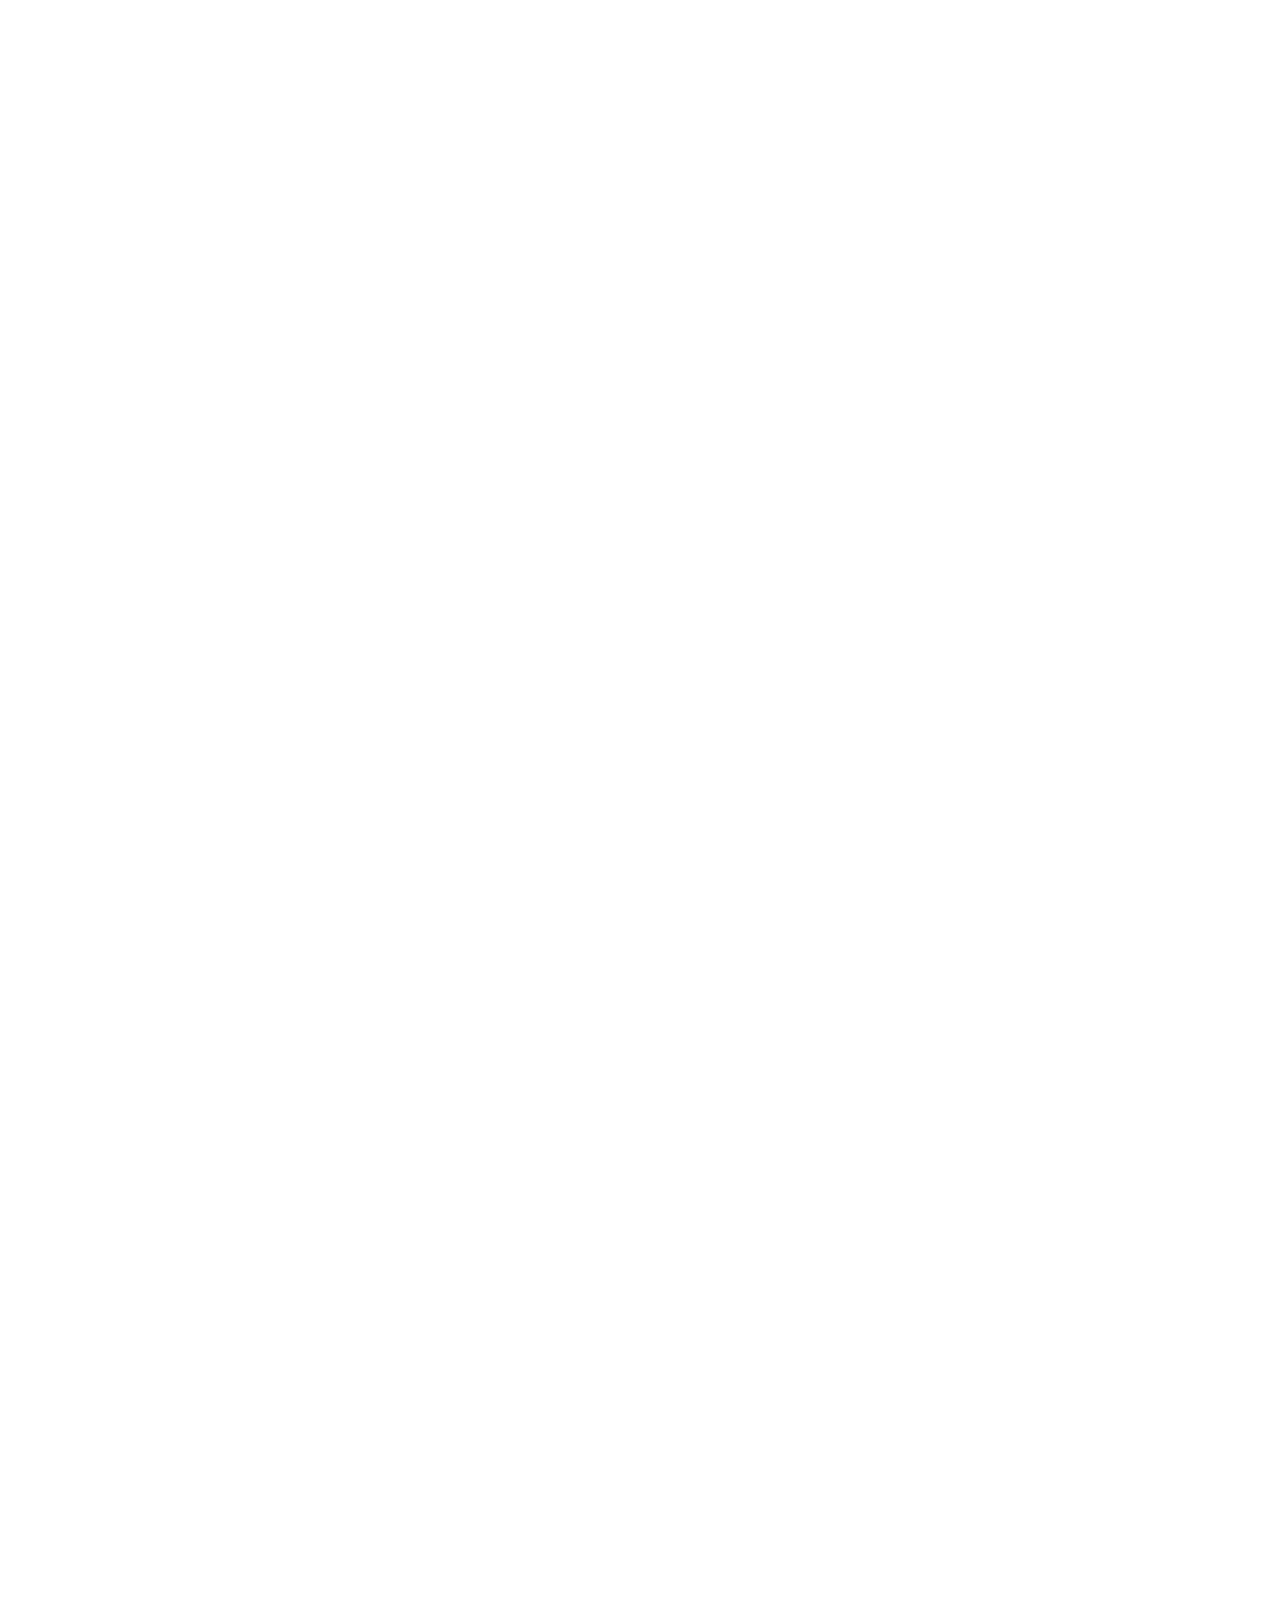
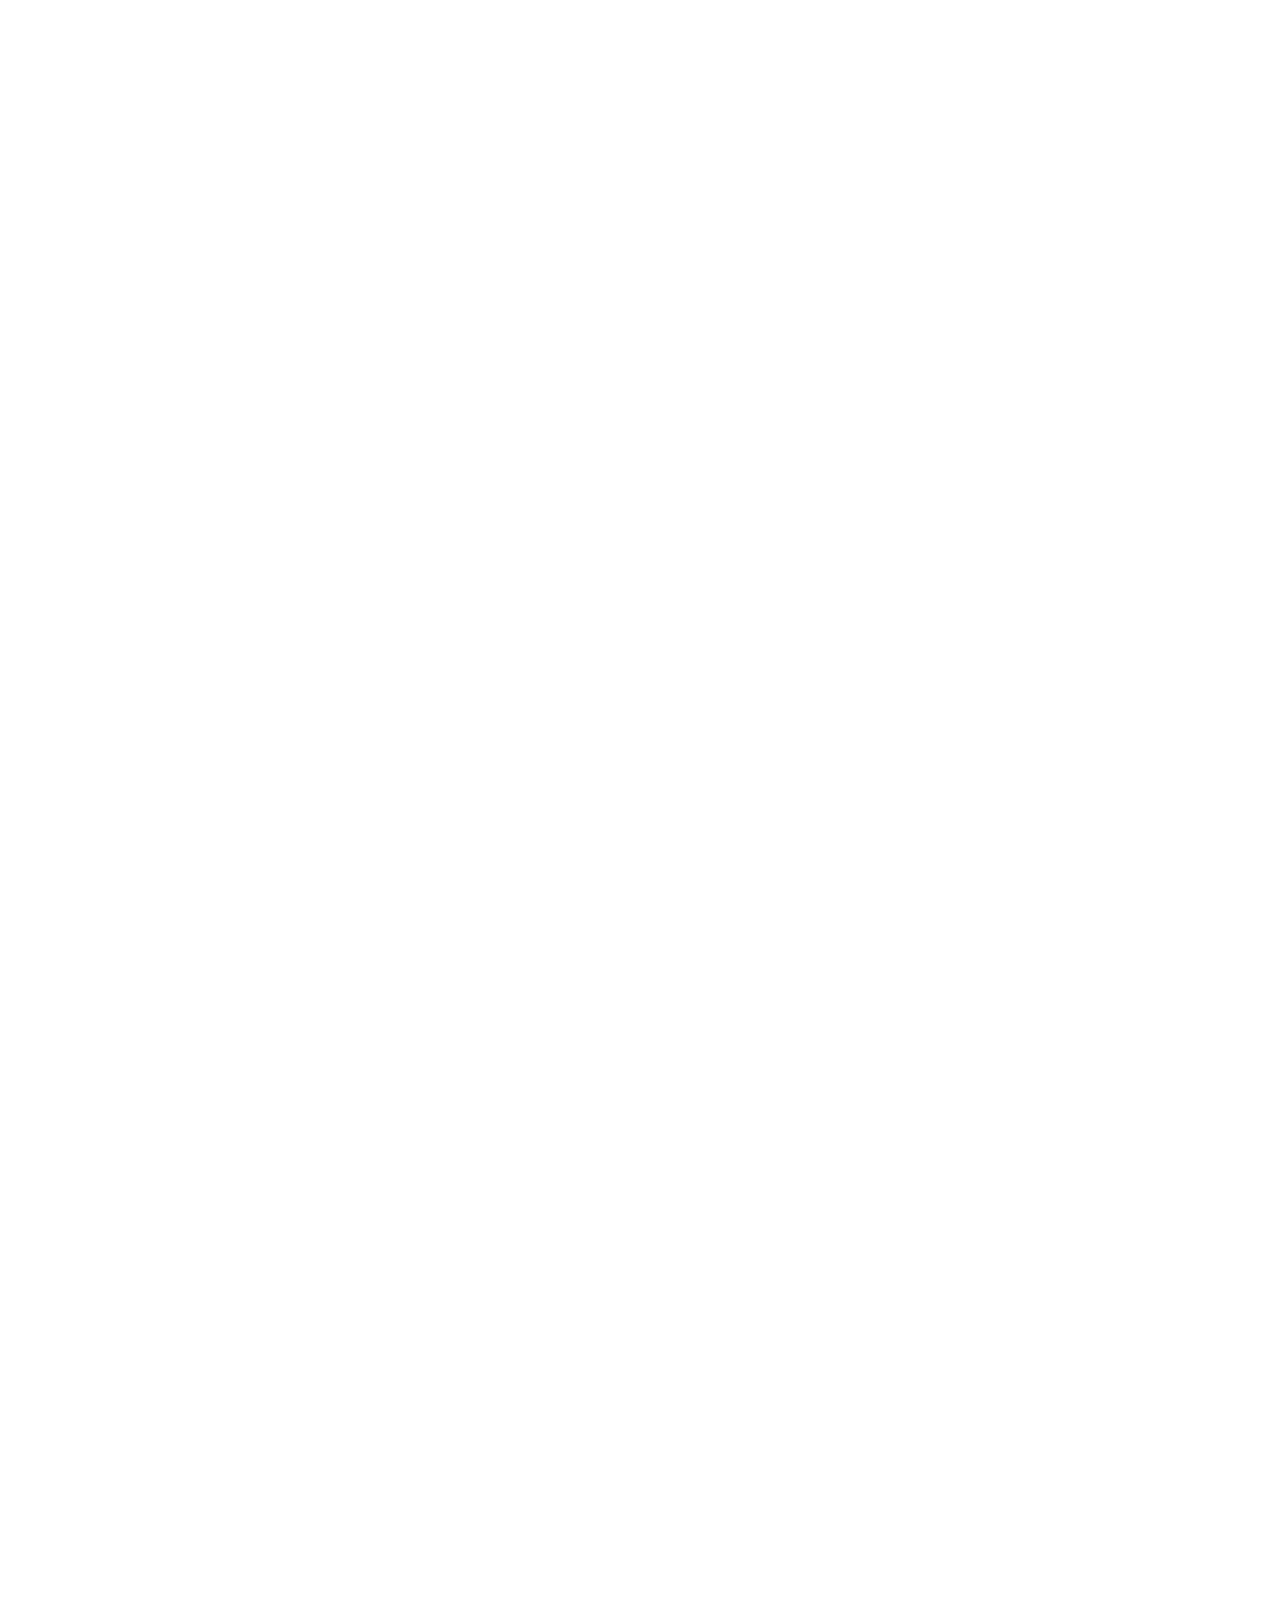
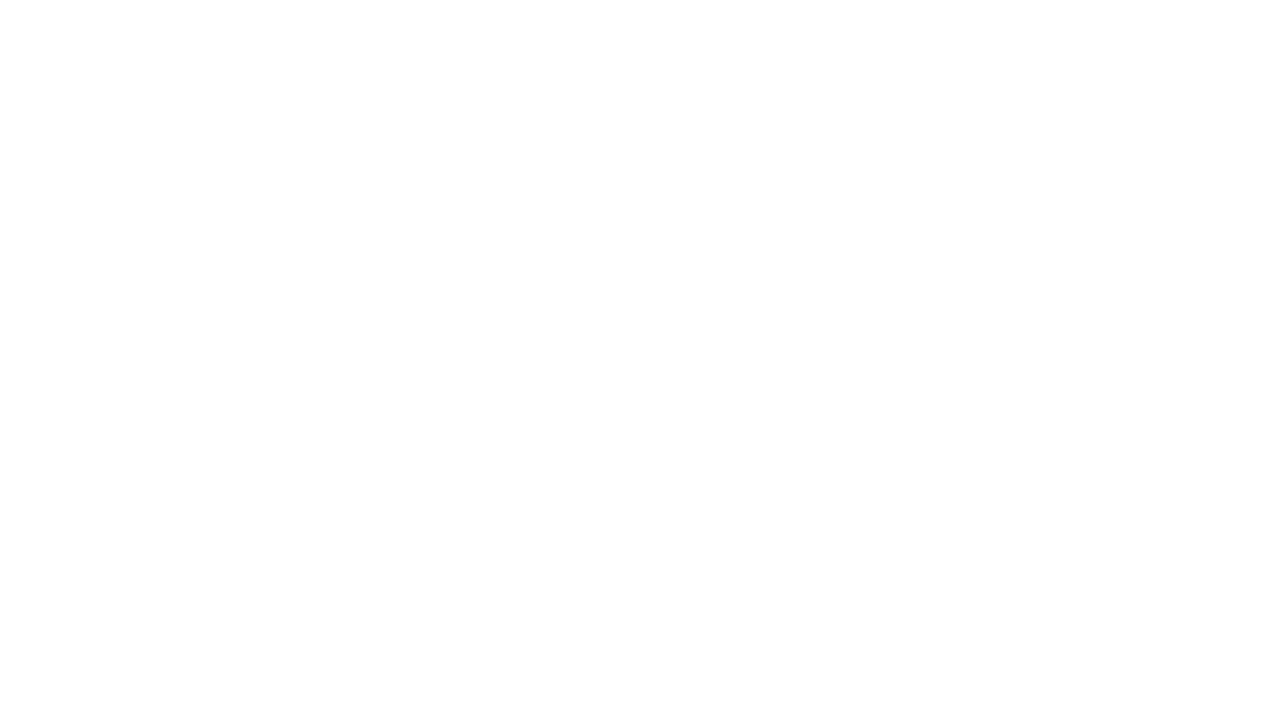
==== commit 447fbd6d: "Update index.html" ====
--- a/index.html
+++ b/index.html
@@ -131,7 +131,7 @@
                         <div class="card__content">
                             <p> <span class="conter">1</span> x الصبارة الراقصة + بروچكتور الرسم + البطوط الجنتل</p>
                             <div class="product__num">
-                                <input name="offer1_num" type="number"  min="1" max="4">
+                                <input name="offer1_num" type="number" placeholder="1" min="1" max="4">
                                 <span class="price"> 610.00 EGP</span>
                             </div>
                         </div>
@@ -142,7 +142,7 @@
                         <div class="card__content">
                             <p> <span class="conter">1</span> x الصبارة الراقصة + بروچكتور الرسم + عروسة كيتي</p>
                             <div class="product__num">
-                                <input name="offer2_num" type="number"  min="1" max="4">
+                                <input name="offer2_num" type="number" placeholder="1" min="1" max="4">
                                 <span class="price">550.00 EGP</span>
                             </div>
                         </div>
@@ -153,7 +153,7 @@
                         <div class="card__content">
                             <p> <span class="conter">1</span> x الصبارة الراقصة + بروچكتور الرسم + مسدس البابلز</p>
                             <div class="product__num">
-                                <input name="offer3_num" type="number"  min="1" max="4">
+                                <input name="offer3_num" type="number" placeholder="1" min="1" max="4">
                                 <span class="price"> 550.00 EGP</span>
                             </div>
                         </div>
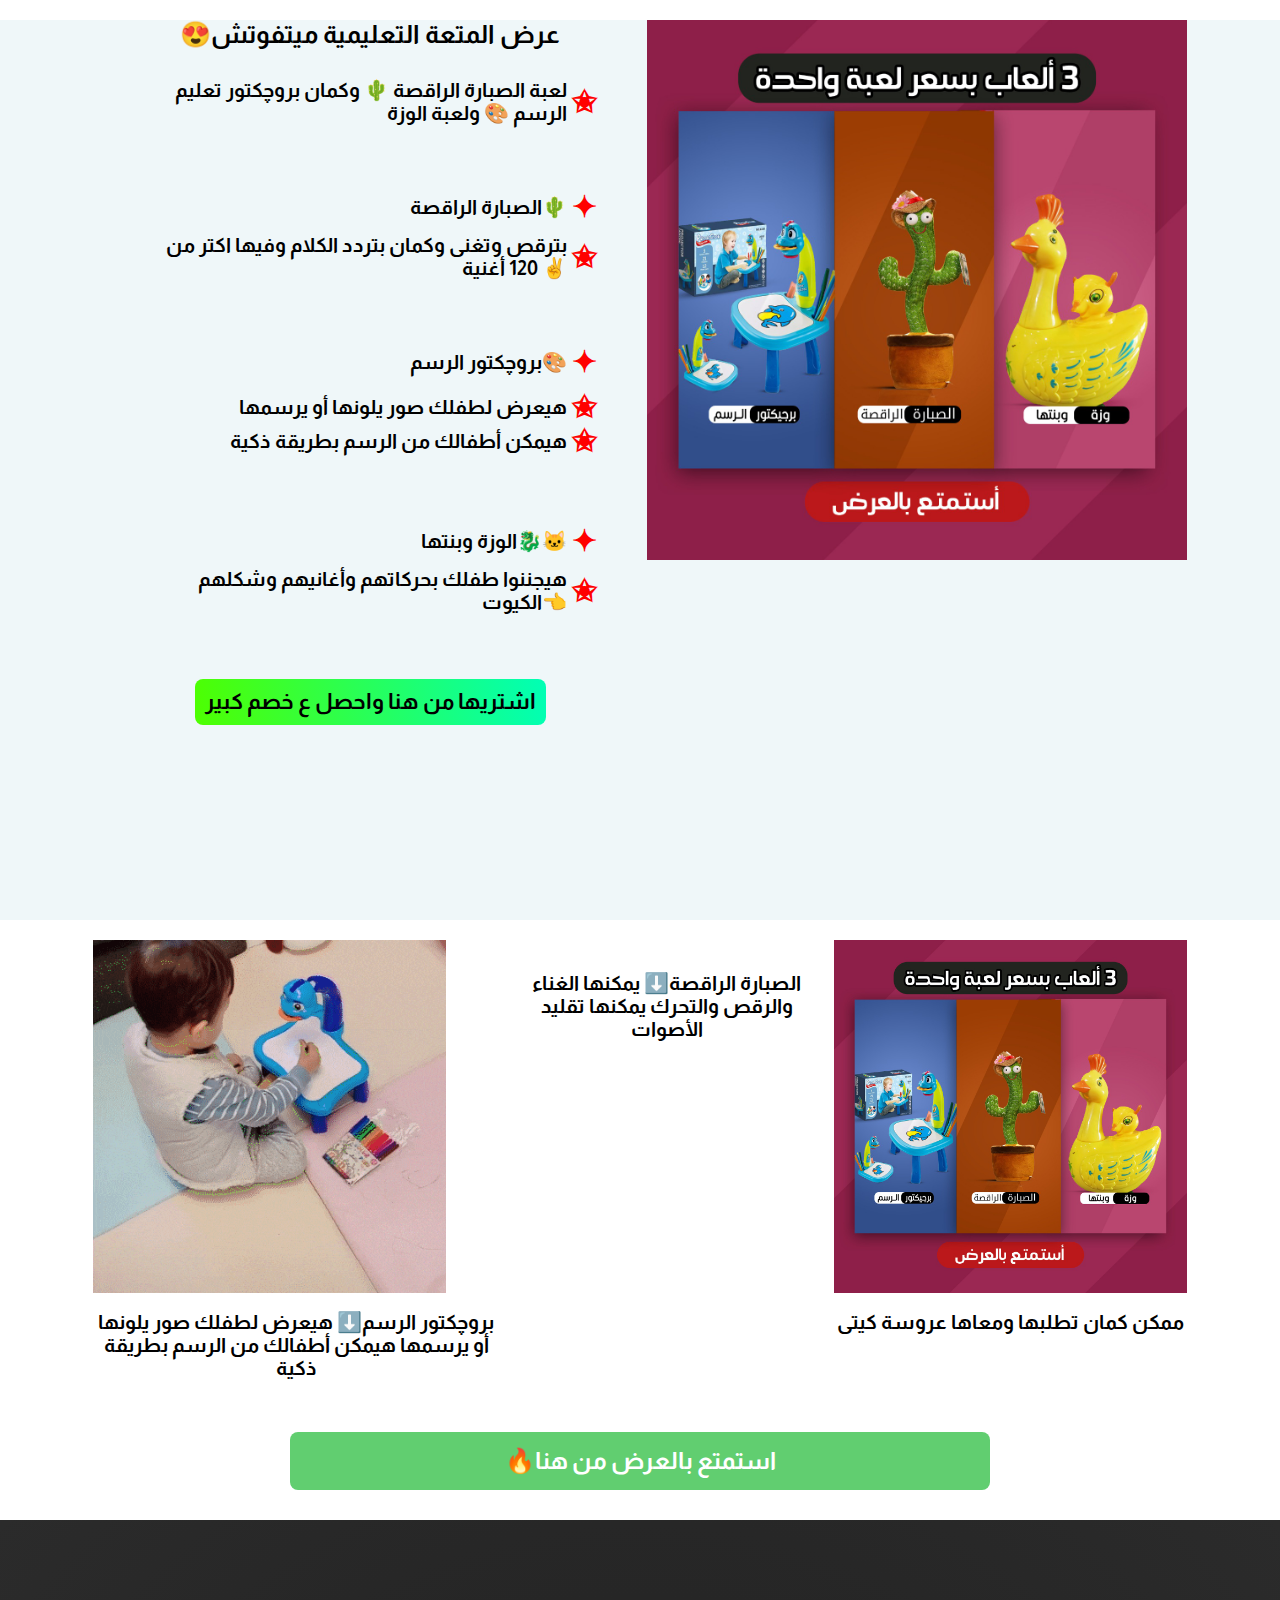
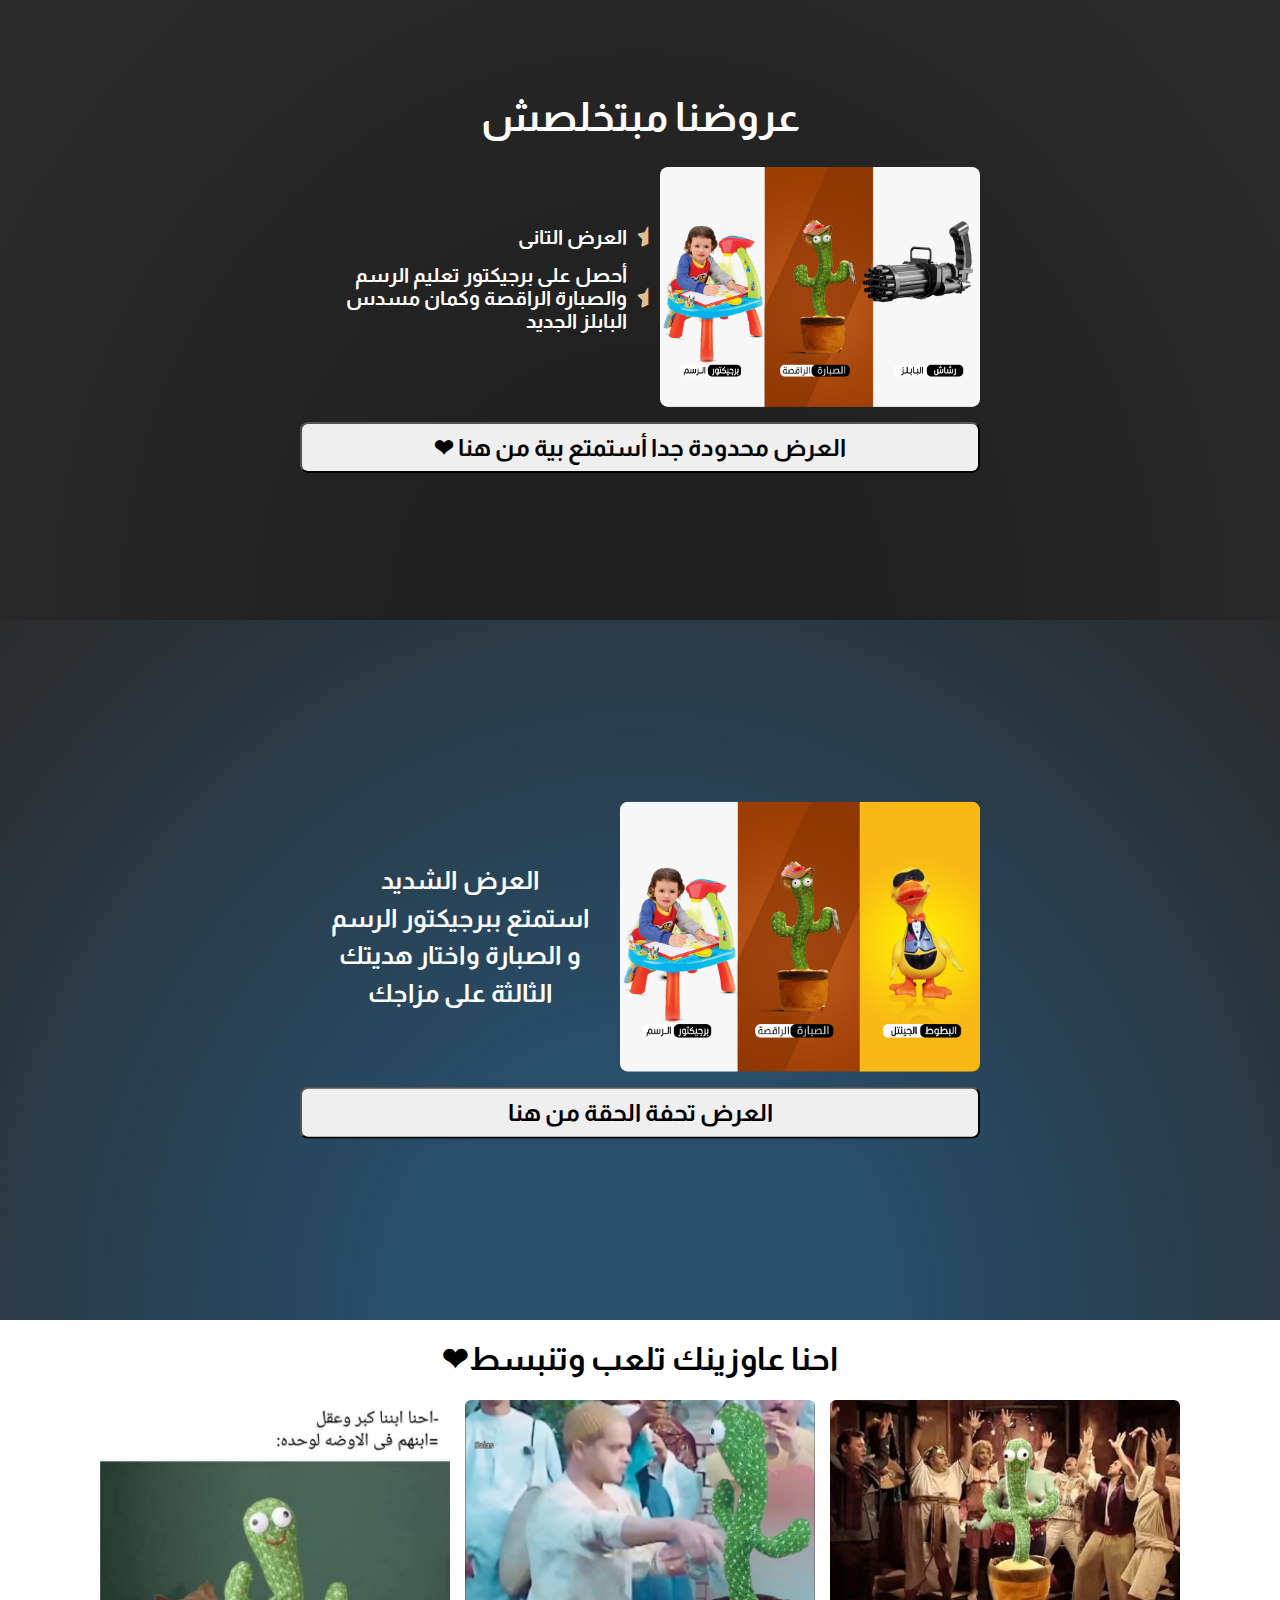
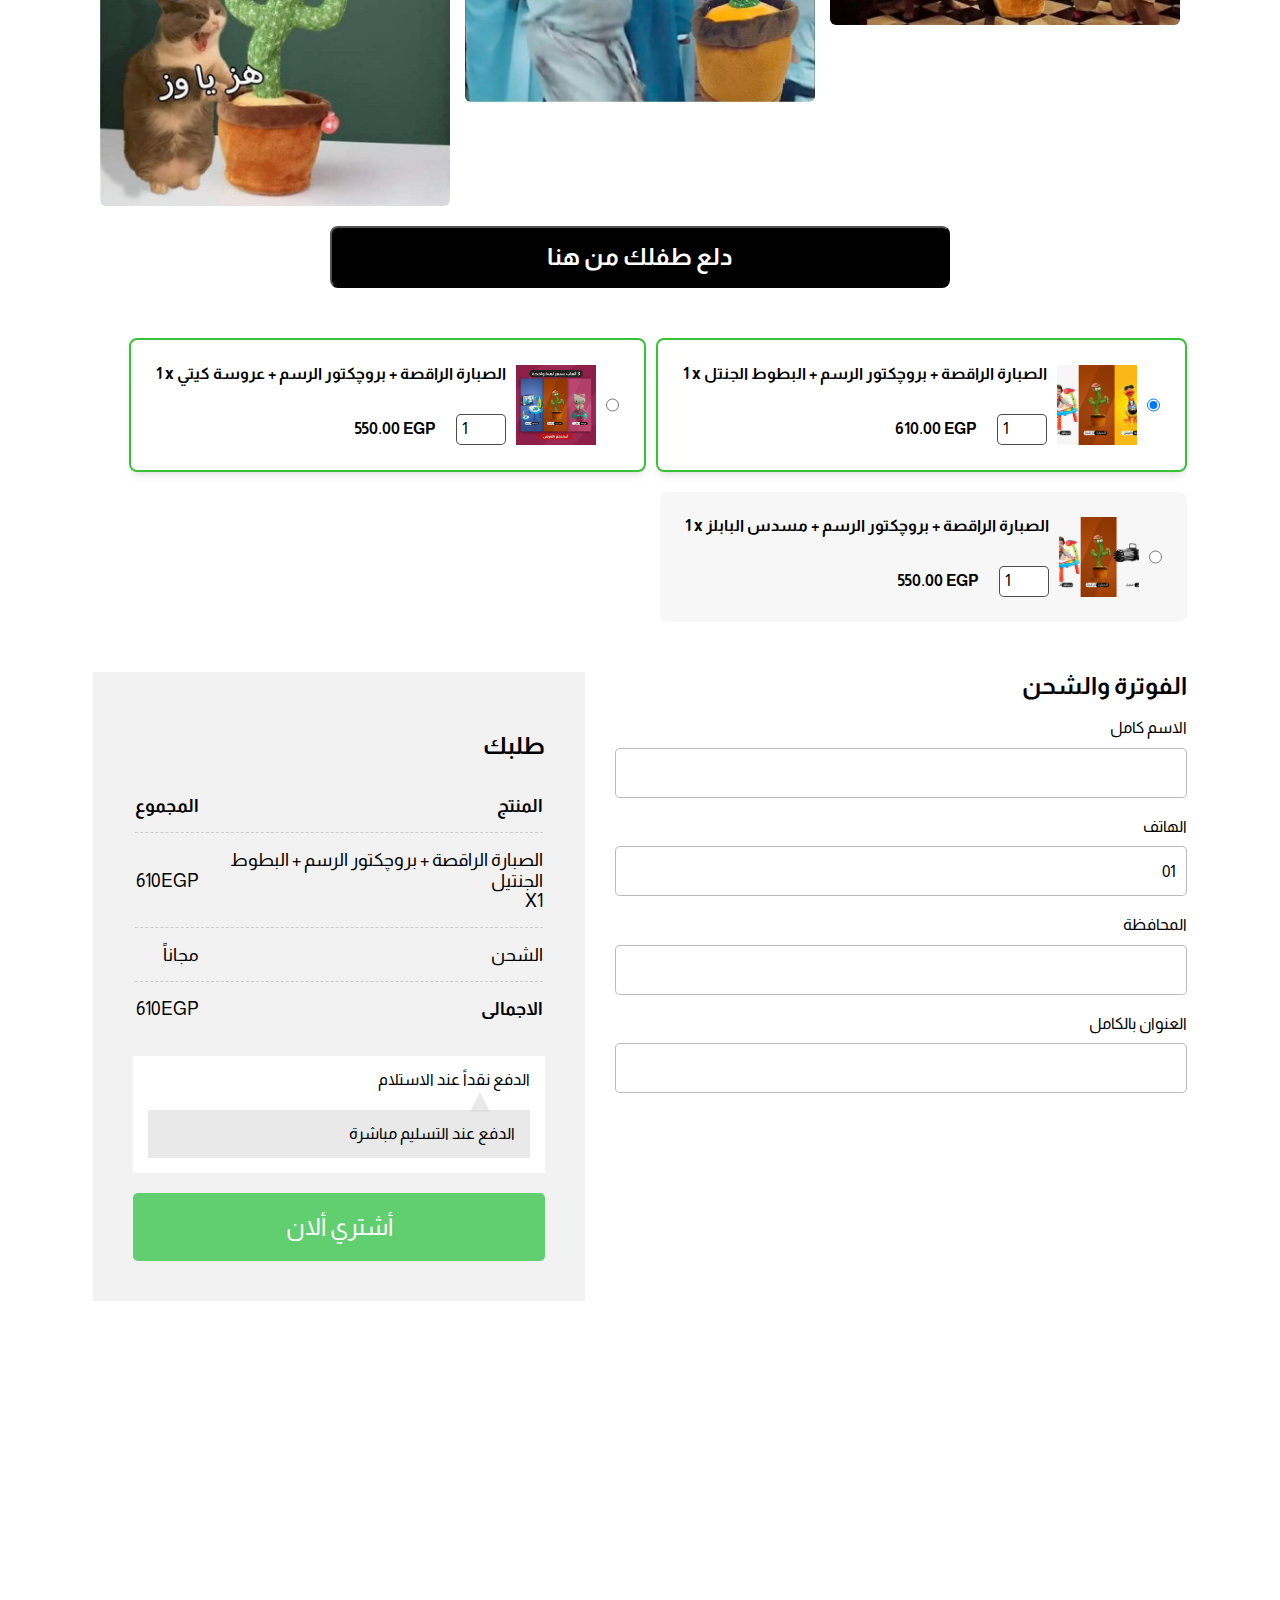
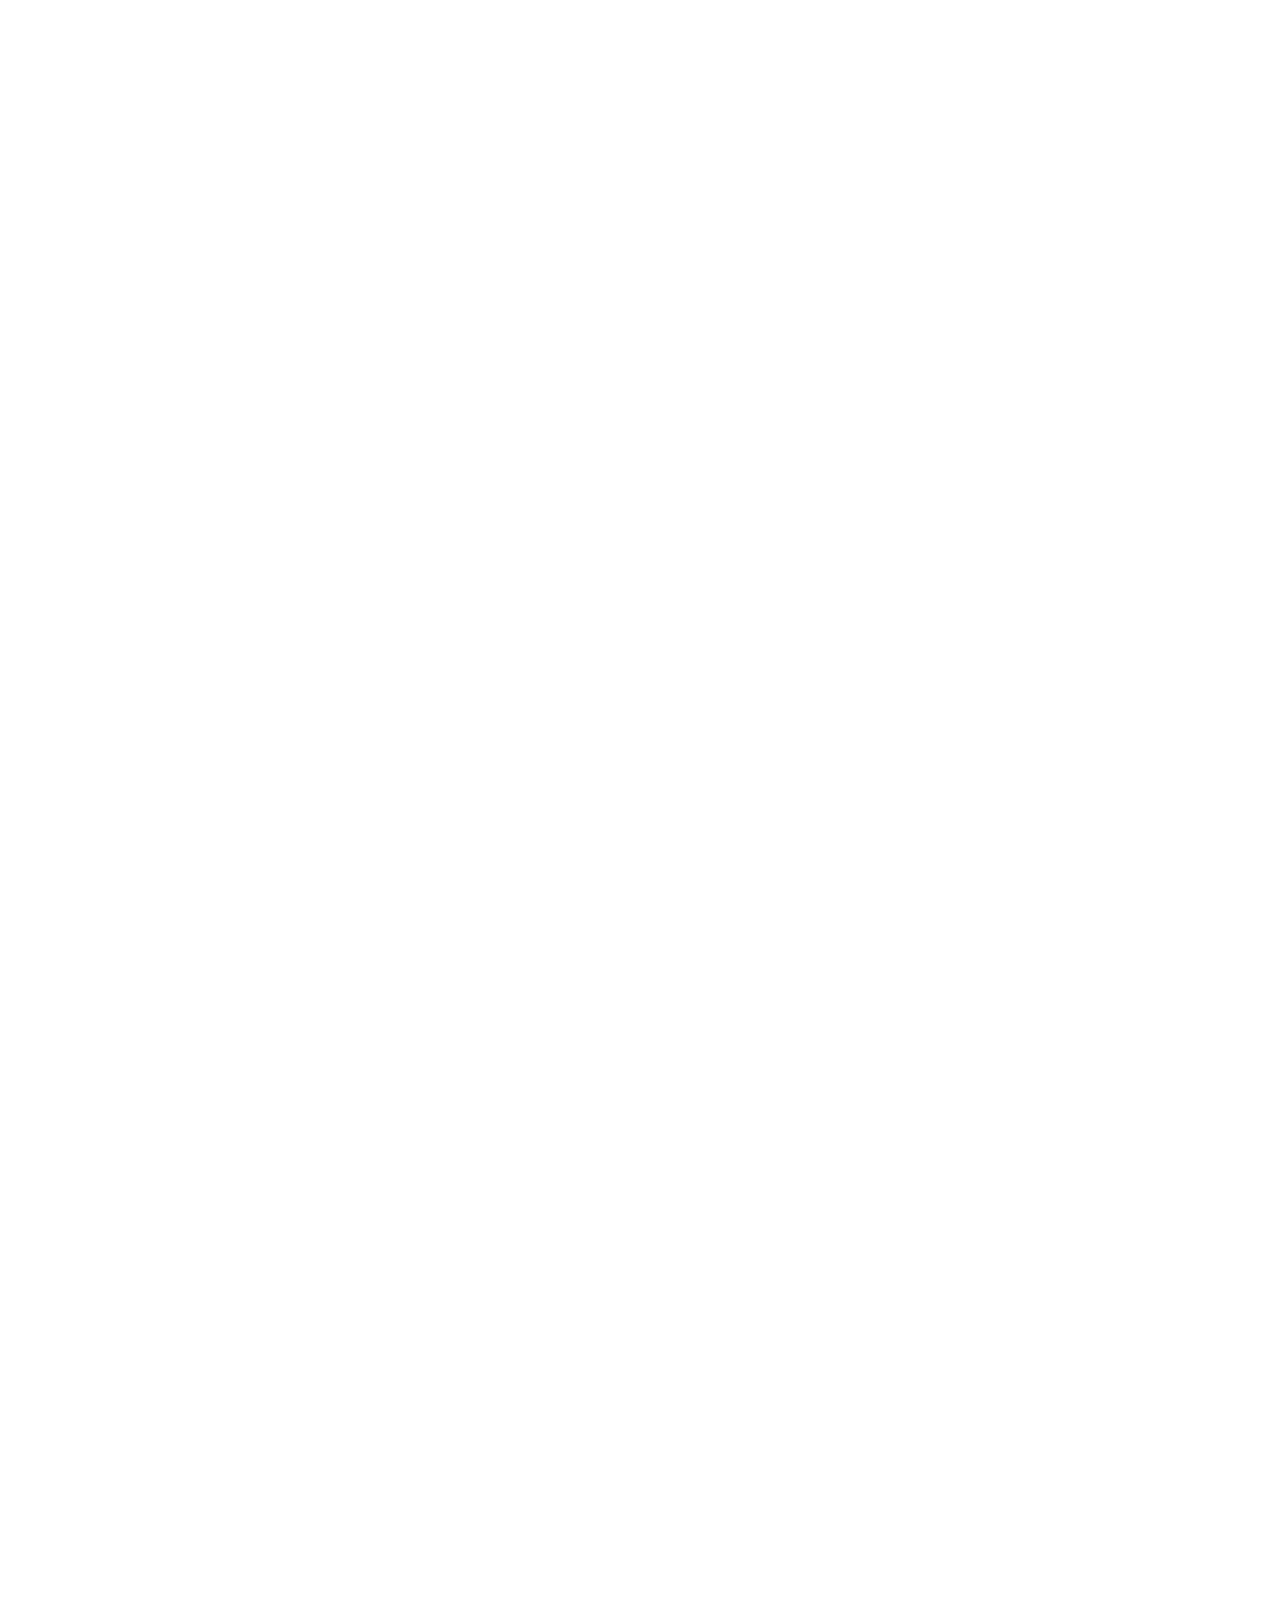
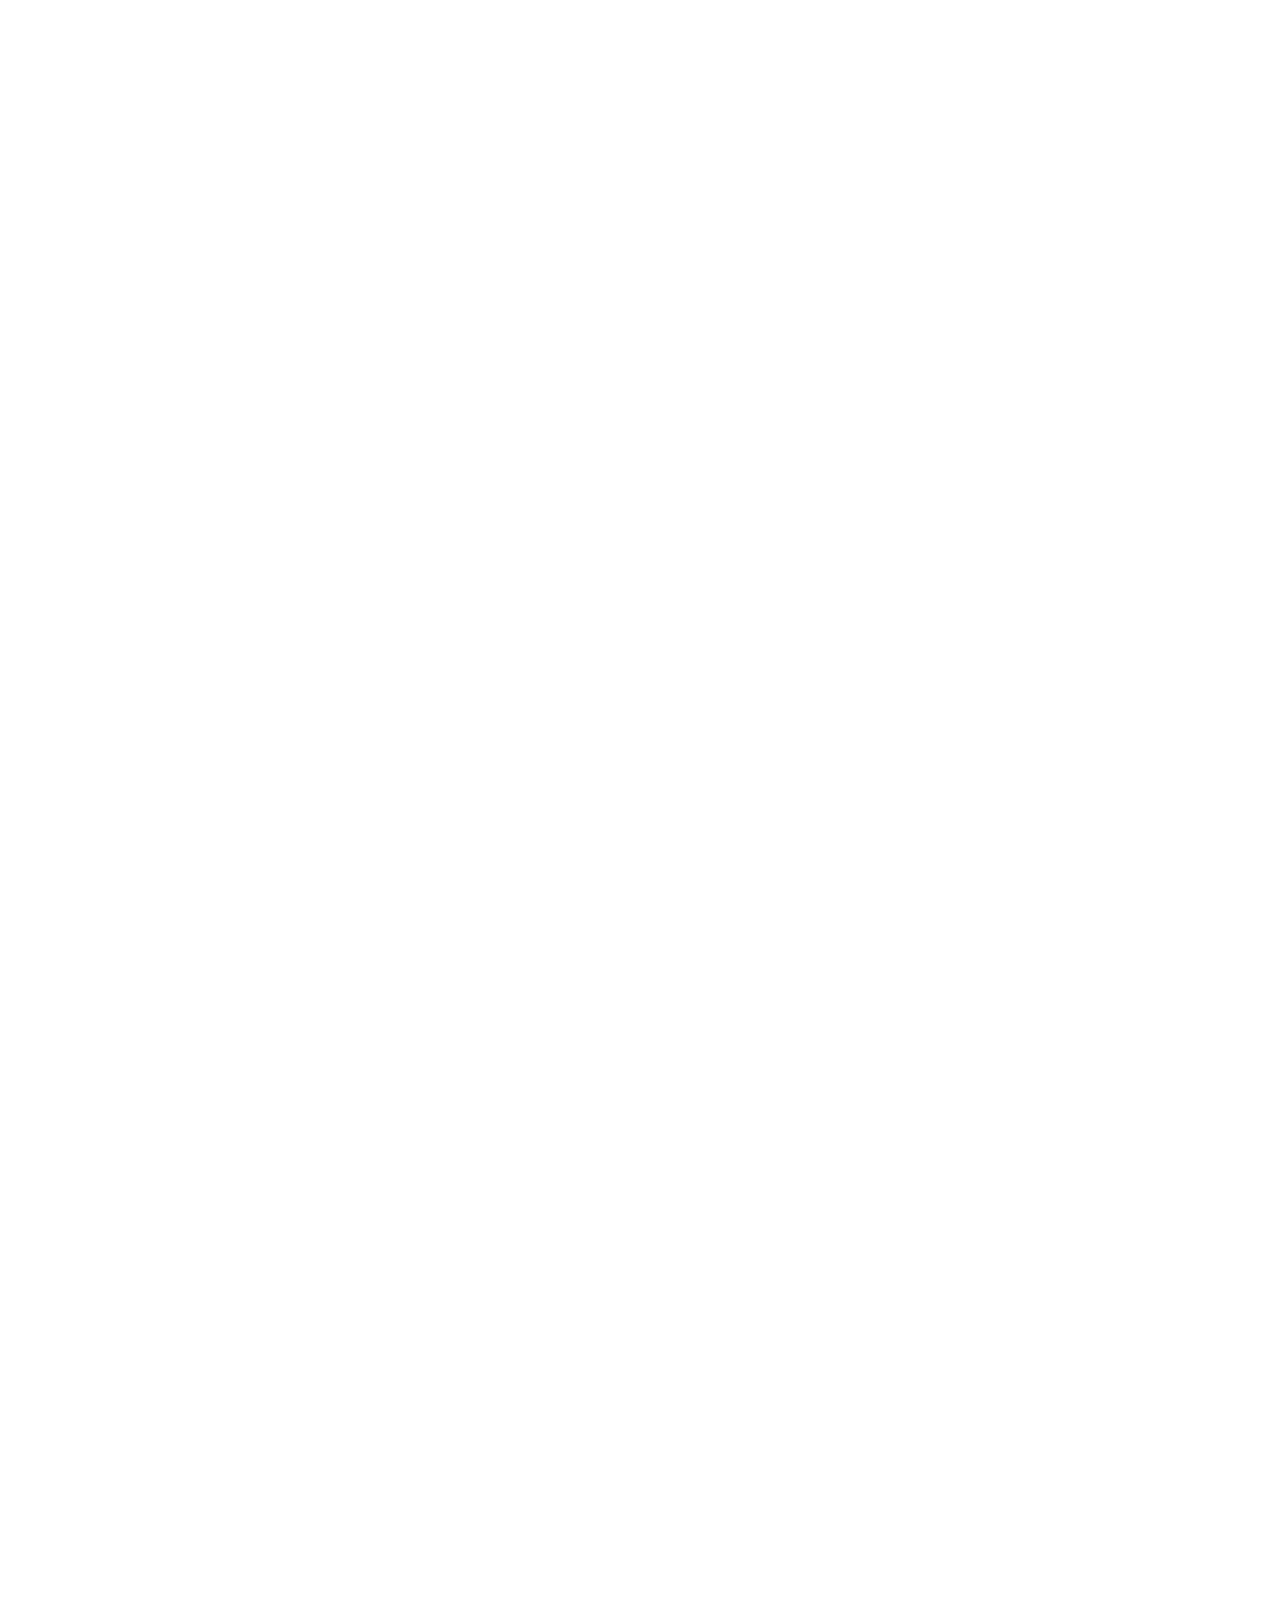
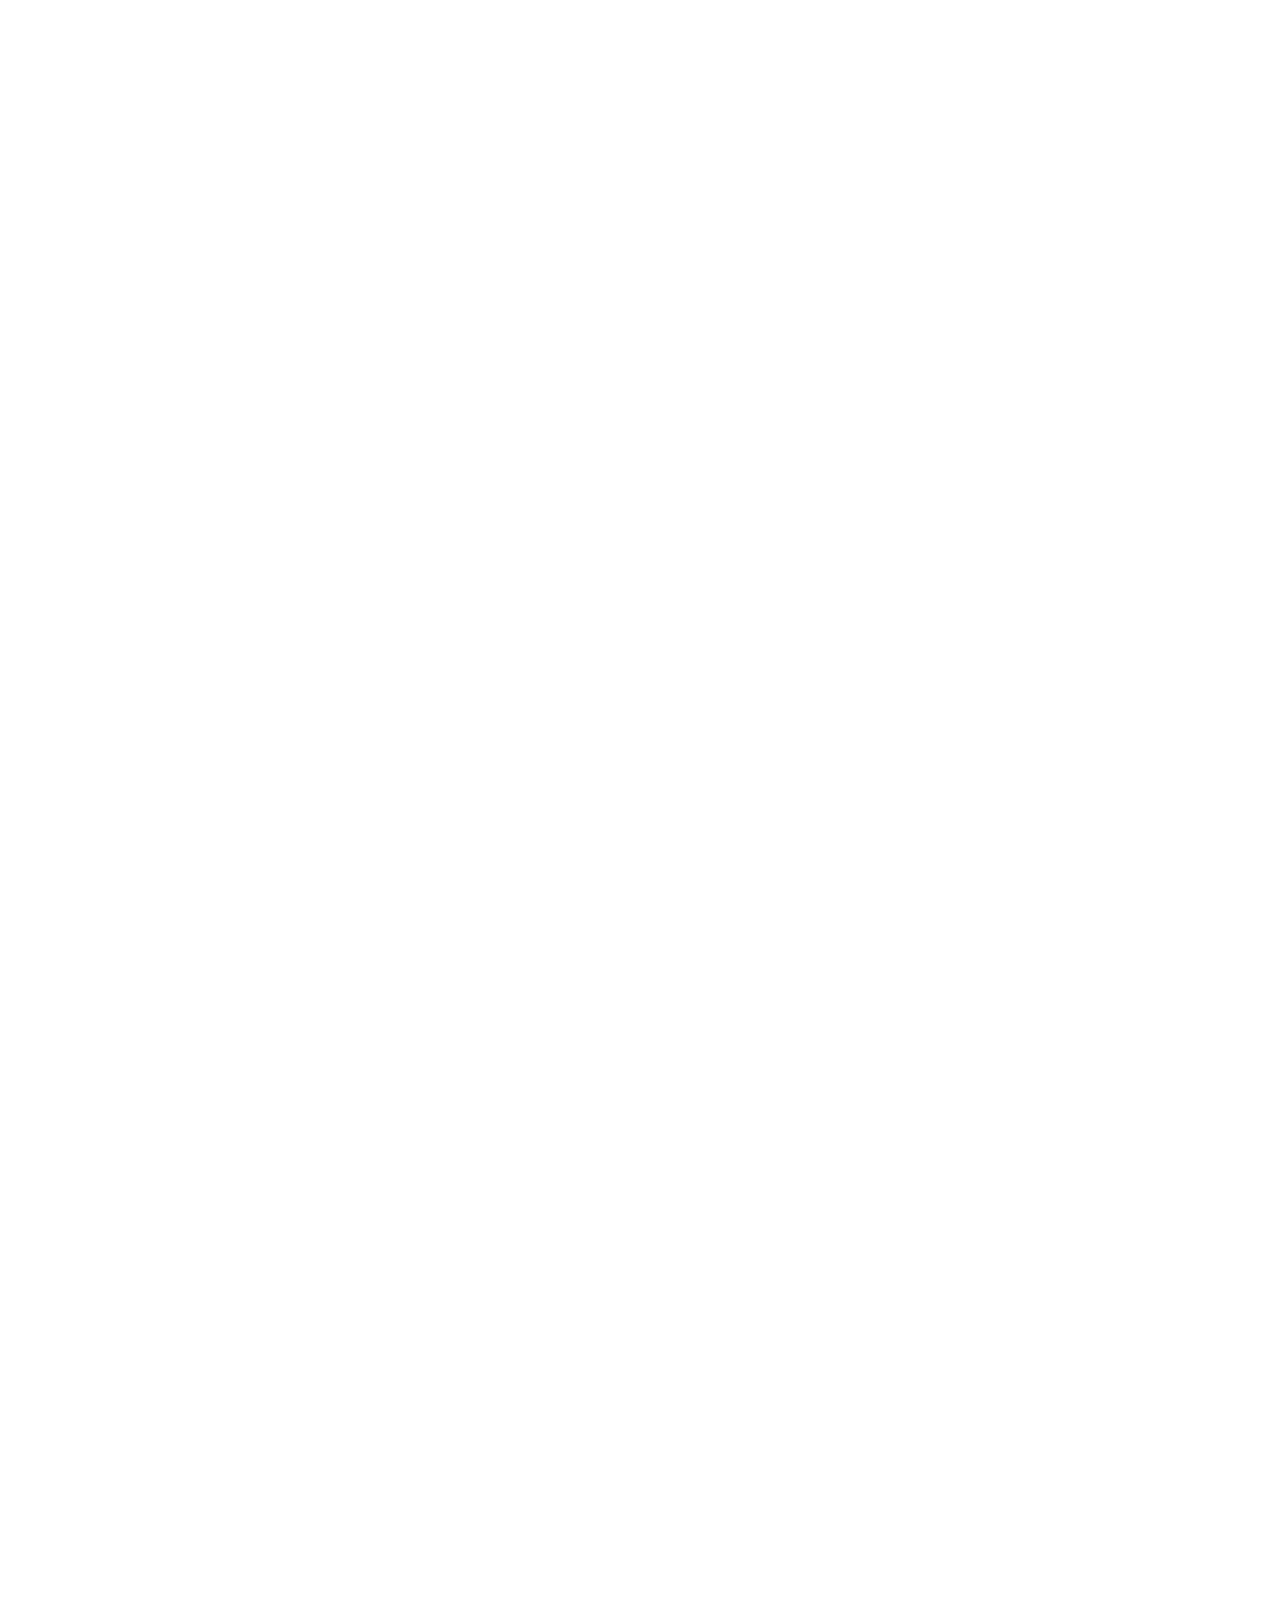
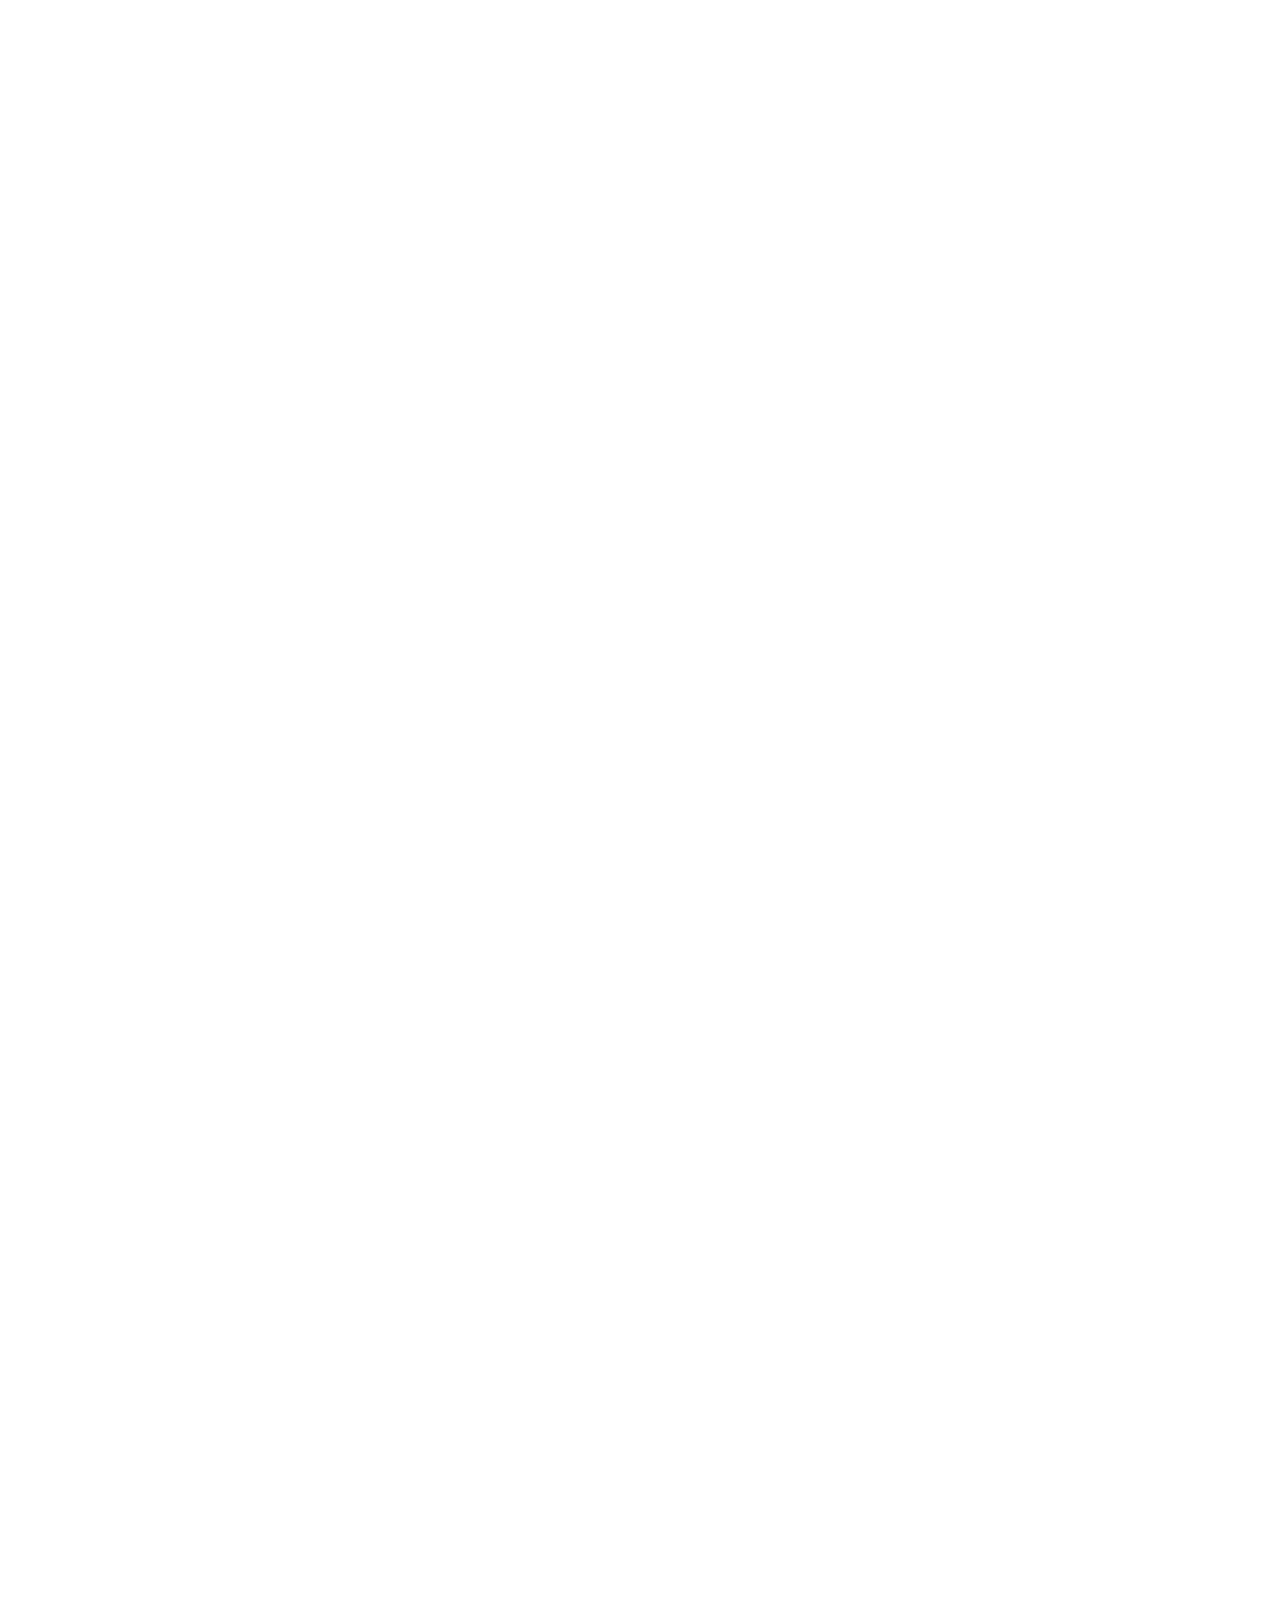
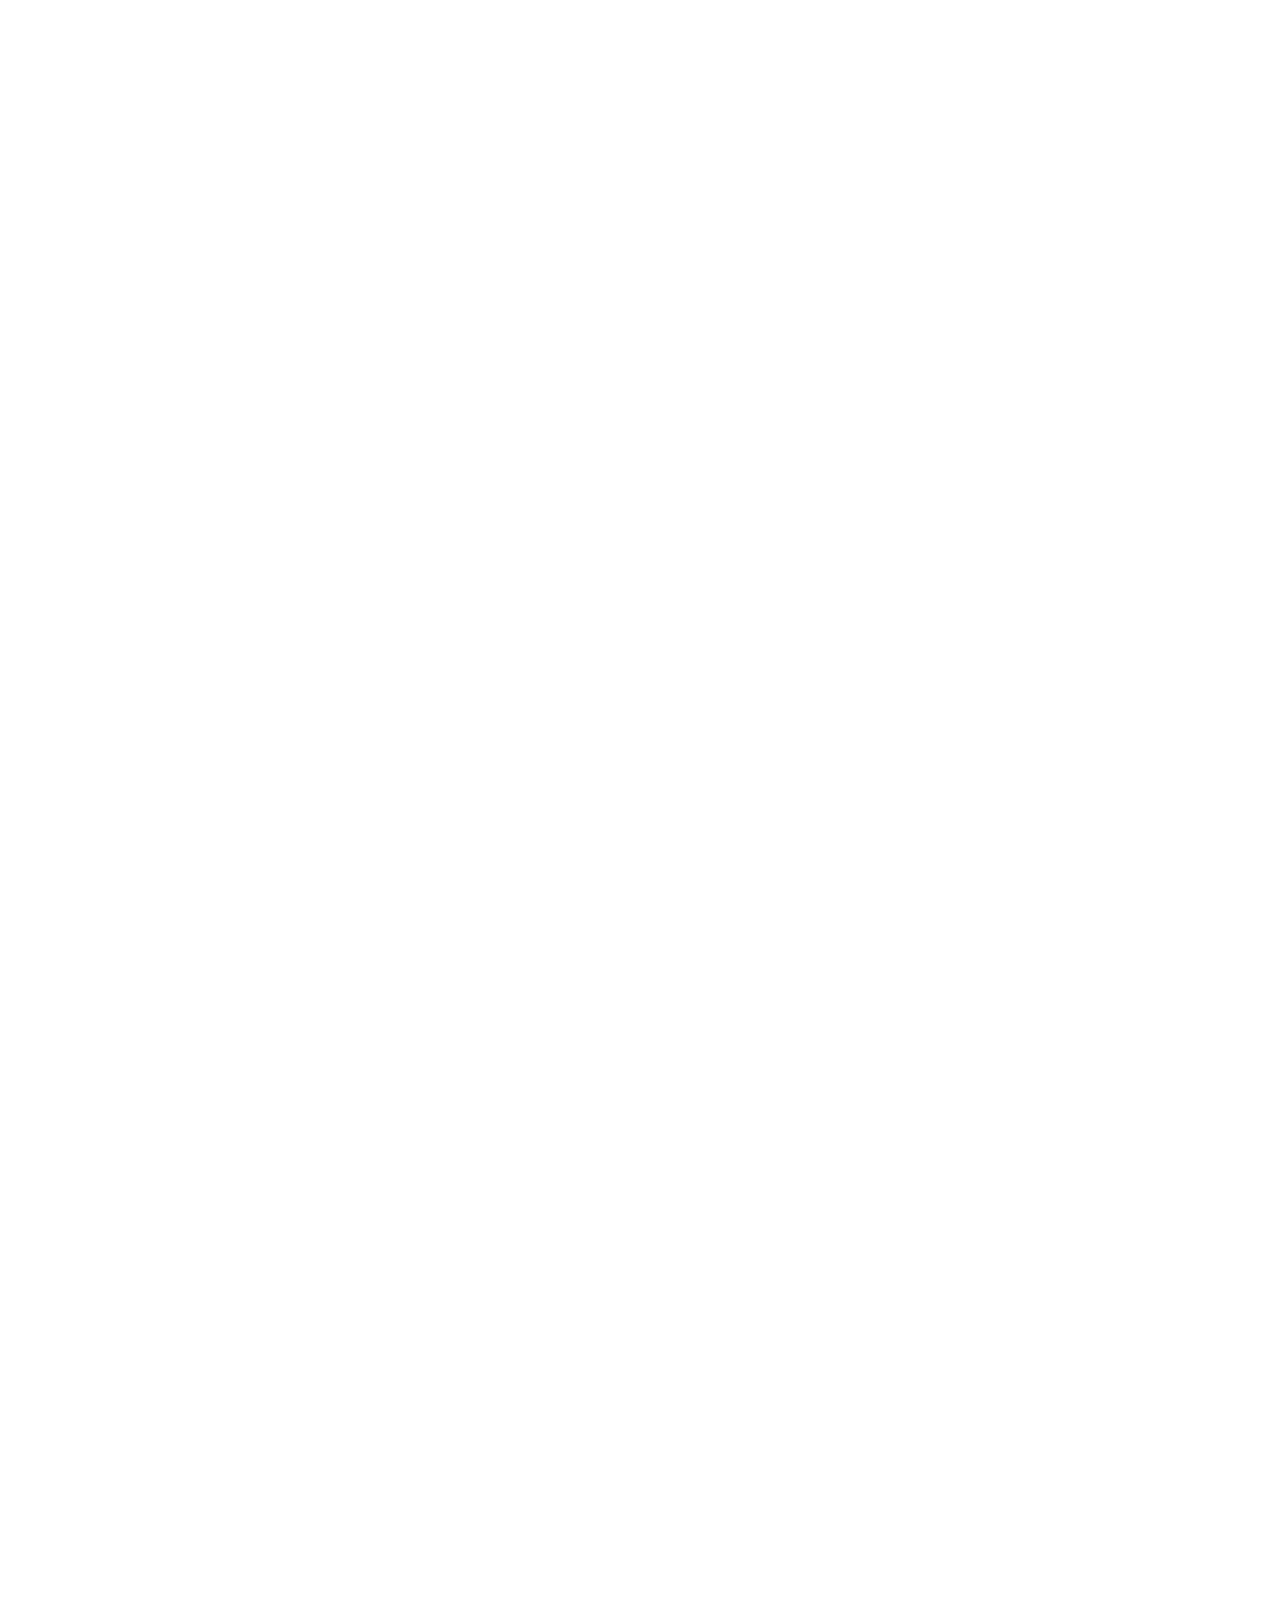
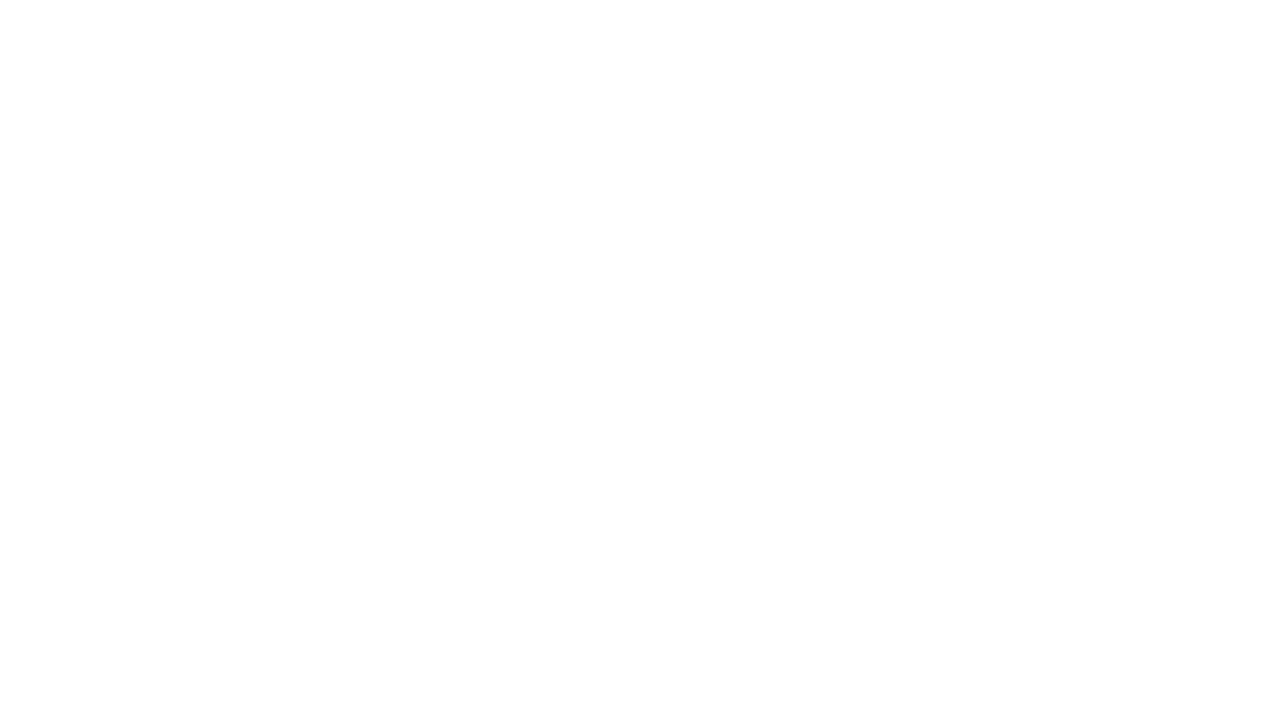
==== commit 4938bf36: "update" ====
--- a/index.html
+++ b/index.html
@@ -6,6 +6,8 @@
     <meta http-equiv="X-UA-Compatible" content="IE=edge">
     <meta name="viewport" content="width=device-width, initial-scale=1.0">
     <title>Happykidsy</title>
+     <!-- tab icon  -->
+     <link rel="shortcut icon" type="image/x-icon" href="images/Iron icon.ico">
     <!-- normalize css Libarary reset all values -->
     <link rel="stylesheet" href="css/normalize.css">
     <!-- Google Fonts -->
@@ -125,33 +127,36 @@
         <div class="contanier">
             <form id="checkout_form" method="POST" autocomplete="off" name="google-sheet">
                 <div class="form__cardholder">
-                    <div class="cardholder__card">
-                        <input type="radio" name="offer" id="offer1" value="1" checked>
-                        <img src="images/2.jpg" alt="">
+                    <div class="cardholder__card active" id="offer1">
+                        <input type="radio" name="offer" value="1" checked="checked">
+                        <img src="images/2.jpg" alt="offer image">
                         <div class="card__content">
-                            <p> <span class="conter">1</span> x الصبارة الراقصة + بروچكتور الرسم + البطوط الجنتل</p>
+                            <p class="card__name"> <span class="counter">1</span> x الصبارة الراقصة + بروچكتور الرسم +
+                                البطوط الجنتل</p>
                             <div class="product__num">
                                 <input name="offer1_num" type="number" placeholder="1" min="1" max="4">
                                 <span class="price"> 610.00 EGP</span>
                             </div>
                         </div>
                     </div>
-                    <div class="cardholder__card">
-                        <input type="radio" name="offer" id="offer2" value="2">
-                        <img src="images/6.jpg" alt="">
+                    <div class="cardholder__card" id="offer2">
+                        <input type="radio" name="offer" value="2">
+                        <img src="images/6.jpg" alt="offer image">
                         <div class="card__content">
-                            <p> <span class="conter">1</span> x الصبارة الراقصة + بروچكتور الرسم + عروسة كيتي</p>
+                            <p class="card__name"> <span class="counter">1</span> x الصبارة الراقصة + بروچكتور الرسم +
+                                عروسة كيتي</p>
                             <div class="product__num">
                                 <input name="offer2_num" type="number" placeholder="1" min="1" max="4">
                                 <span class="price">550.00 EGP</span>
                             </div>
                         </div>
                     </div>
-                    <div class="cardholder__card">
-                        <input type="radio" name="offer" id="offer3" value="3">
-                        <img src="images/1.jpg" alt="">
+                    <div class="cardholder__card" id="offer3">
+                        <input type="radio" name="offer" value="3">
+                        <img src="images/1.jpg" alt="offer image">
                         <div class="card__content">
-                            <p> <span class="conter">1</span> x الصبارة الراقصة + بروچكتور الرسم + مسدس البابلز</p>
+                            <p class="card__name"> <span class="counter">1</span> x الصبارة الراقصة + بروچكتور الرسم +
+                                مسدس البابلز</p>
                             <div class="product__num">
                                 <input name="offer3_num" type="number" placeholder="1" min="1" max="4">
                                 <span class="price"> 550.00 EGP</span>
@@ -169,7 +174,7 @@
                         </div>
                         <div class="inputgroup">
                             <div class="name">الهاتف</div>
-                            <input required type="number" name="Phone" value="01">
+                            <input required type="text" name="Phone" value="01">
                         </div>
                         <div class="inputgroup">
                             <div class="name">المحافظة</div>
@@ -188,8 +193,8 @@
                                 <th>المنتج</th>
                             </tr>
                             <tr>
-                                <td class="product-cost">610EGP</td>
-                                <td class="product-name">الصبارة الراقصة + بروچكتور الرسم + البطوط الجنتيل<br>X<span
+                                <td class="table_pro_cost">610EGP</td>
+                                <td class="table_pro_name">الصبارة الراقصة + بروچكتور الرسم + البطوط الجنتيل<br>X<span
                                         class="counter">1</span></td>
                             </tr>
                             <tr>
@@ -197,7 +202,7 @@
                                 <td>الشحن</td>
                             </tr>
                             <tr>
-                                <td class="product-cost" style="border-bottom: none">610EGP</td>
+                                <td class="table_pro_cost" style="border-bottom: none">610EGP</td>
                                 <th style="border-bottom: none">الاجمالى</th>
                             </tr>
                         </table>
@@ -208,42 +213,14 @@
                         <input type="submit" name="submit" class="btn" value="أشتري ألان" />
                     </div>
                 </div>
-                <!-- <select class="form-control" name="options">
-                    <option value="one_iron">أشتري قطعه واحده من مكواه الشعر بسعر 199 درهم</option>
-                    <option value="two_irons">أشتري قطعتين من مكواه الشعر بسعر 380 درهم</option>
-                </select>
-                <div class="form-row">
-                    <div class="input-group">
-                        <div class="name">الاسم كامل</div>
-                        <input required class="form-control form-control-lg" type="text" name="Name">
-                    </div>
-                </div>
-                <div class="form-row">
-                    <div class="input-group">
-                        <div class="name">رقم الهاتف</div>
-                        <input required class="form-control form-control-lg" type="number" name="Phone">
-                    </div>
-                </div>
-                <div class="form-row">
-                    <div class="input-group">
-                        <div class="name">الأمارة</div>
-                        <input required class="form-control form-control-lg" type="text" name="Country">
-                    </div>
-                </div>
-                <div class="form-row">
-                    <div class="input-group">
-                        <div class="name">العنوان بالكامل</div>
-                        <textarea required class="form-control form-control-lg" cols="49" rows="2"
-                            name="Address"></textarea>
-                    </div>
-                </div>
-                <div class="input-group">
-                    <input type="submit" name="submit" class="btn btn-success" value="أشتري ألان" />
-                </div> -->
             </form>
         </div>
     </div>
     <!-- end checkout form  -->
+
+    <!-- Start Scripting -->
+    <script src="js.js"></script>
+    <!-- End Scripting -->
 
     <!-- Start google-sheet API -->
     <script>
@@ -263,7 +240,7 @@
     </script>
 
     <!-- Start google-sheet API -->
-    <!-- End Scripting -->
+
 
 </body>
 
--- a/css/main.css
+++ b/css/main.css
@@ -598,7 +598,7 @@
 .order__details .btn {
   width: 100%;
   font-size: 24px;
-  background-color: #61CE70;
+  background-color: #61ce70;
   transition: 200ms ease-in;
   color: white;
   border: none;
@@ -609,7 +609,7 @@
 }
 
 .order__details .btn:hover {
-  background-color: #68A44D;
+  background-color: #68a44d;
 }
 
 @media (max-width: 768px) {
@@ -632,3 +632,49 @@
 }
 
 /************************ End checkout form  ************************/
+
+/************************ Start thank u page  ************************/
+
+.body_tu {
+  height: 100vh;
+  background-color: #fff6f6;
+  display: flex;
+  align-items: center;
+  justify-content: center;
+}
+
+.thanku {
+  display: flex;
+  flex-direction: column;
+  align-items: center;
+  justify-content: center;
+}
+
+.thanku .thankicon {
+  width: 90px;
+  height: 67.5px;
+}
+
+.thanku h3 {
+  text-align: center;
+  padding: 0 20px;
+}
+
+.thanku button {
+  margin-top: 30px;
+  padding: 15px 20px;
+  background-color: #419641;
+  color: white;
+  border-radius: 15px;
+  border: none;
+  font-weight: 400;
+}
+
+.thanku button:hover {
+  font-weight: 400;
+  background-color: #fff6f6;
+  color: #419641;
+  border: solid 2px #419641;
+}
+
+/************************ End thank u page  ************************/
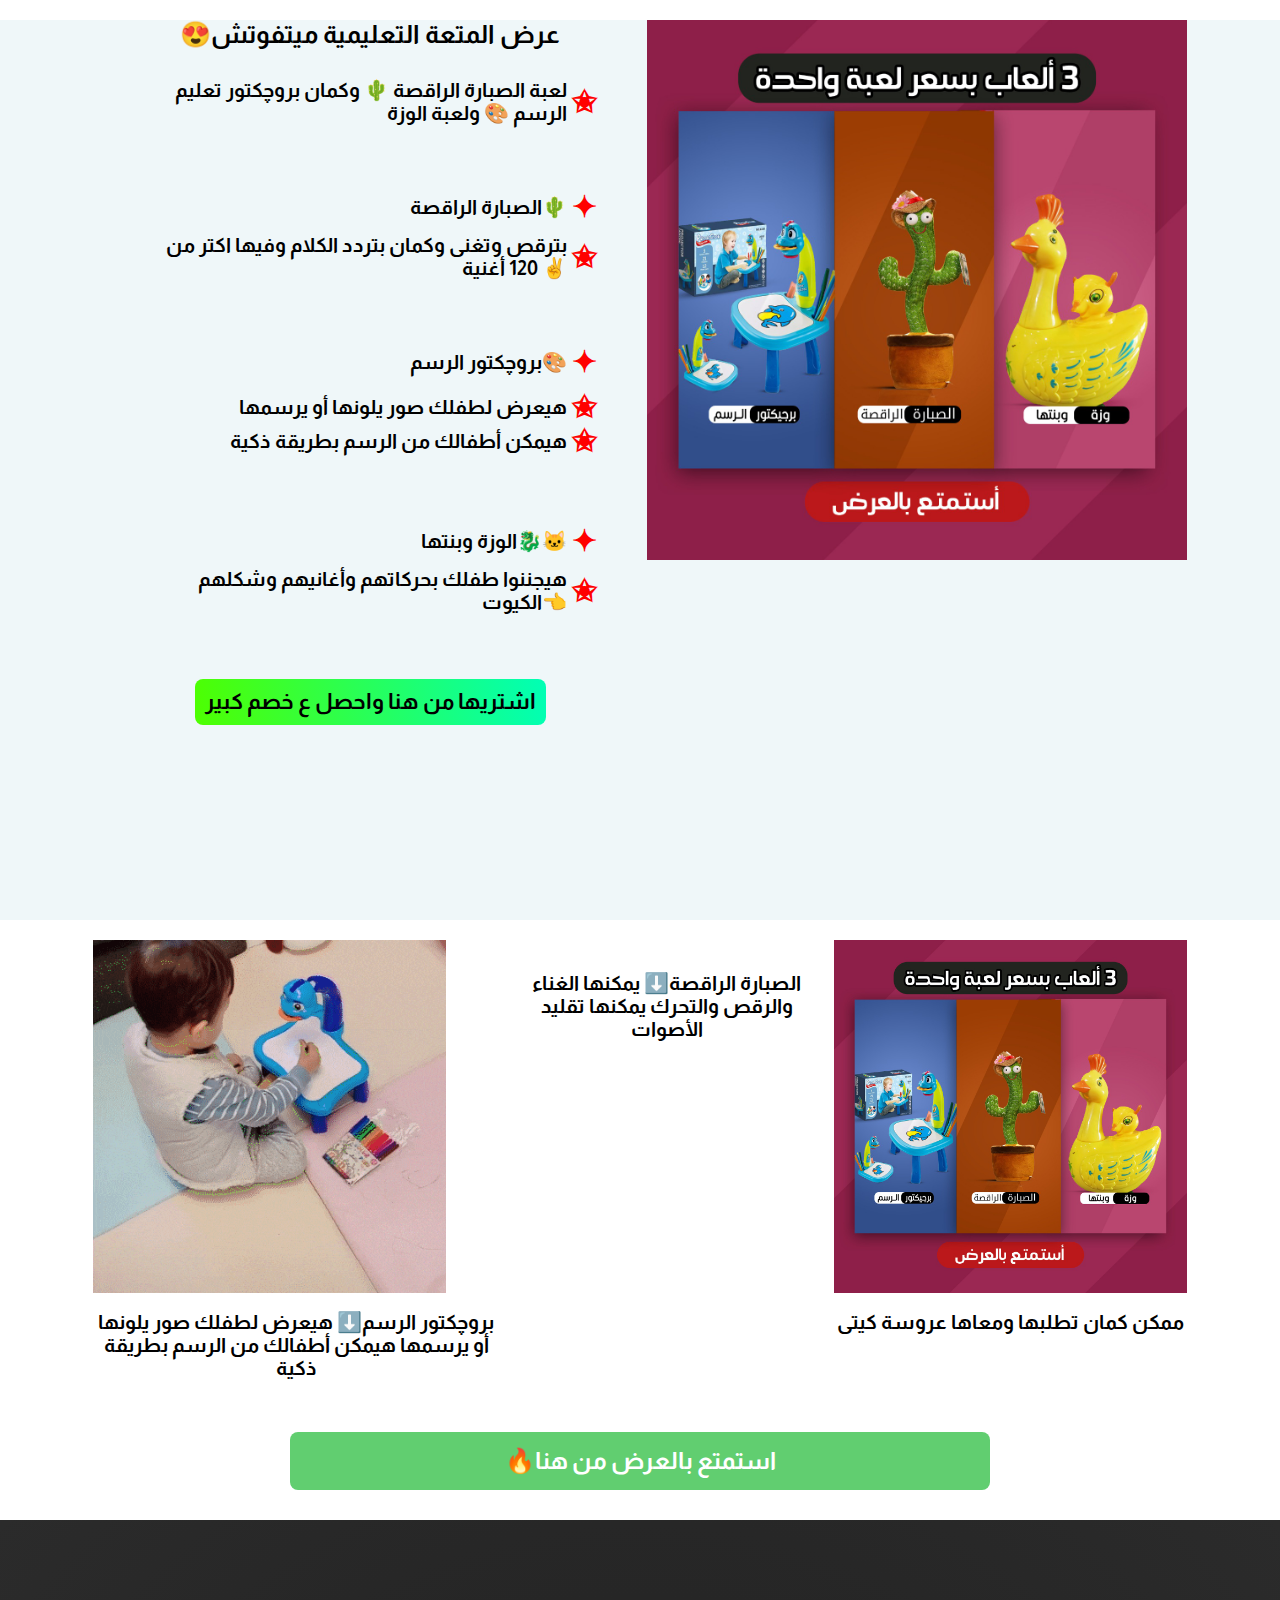
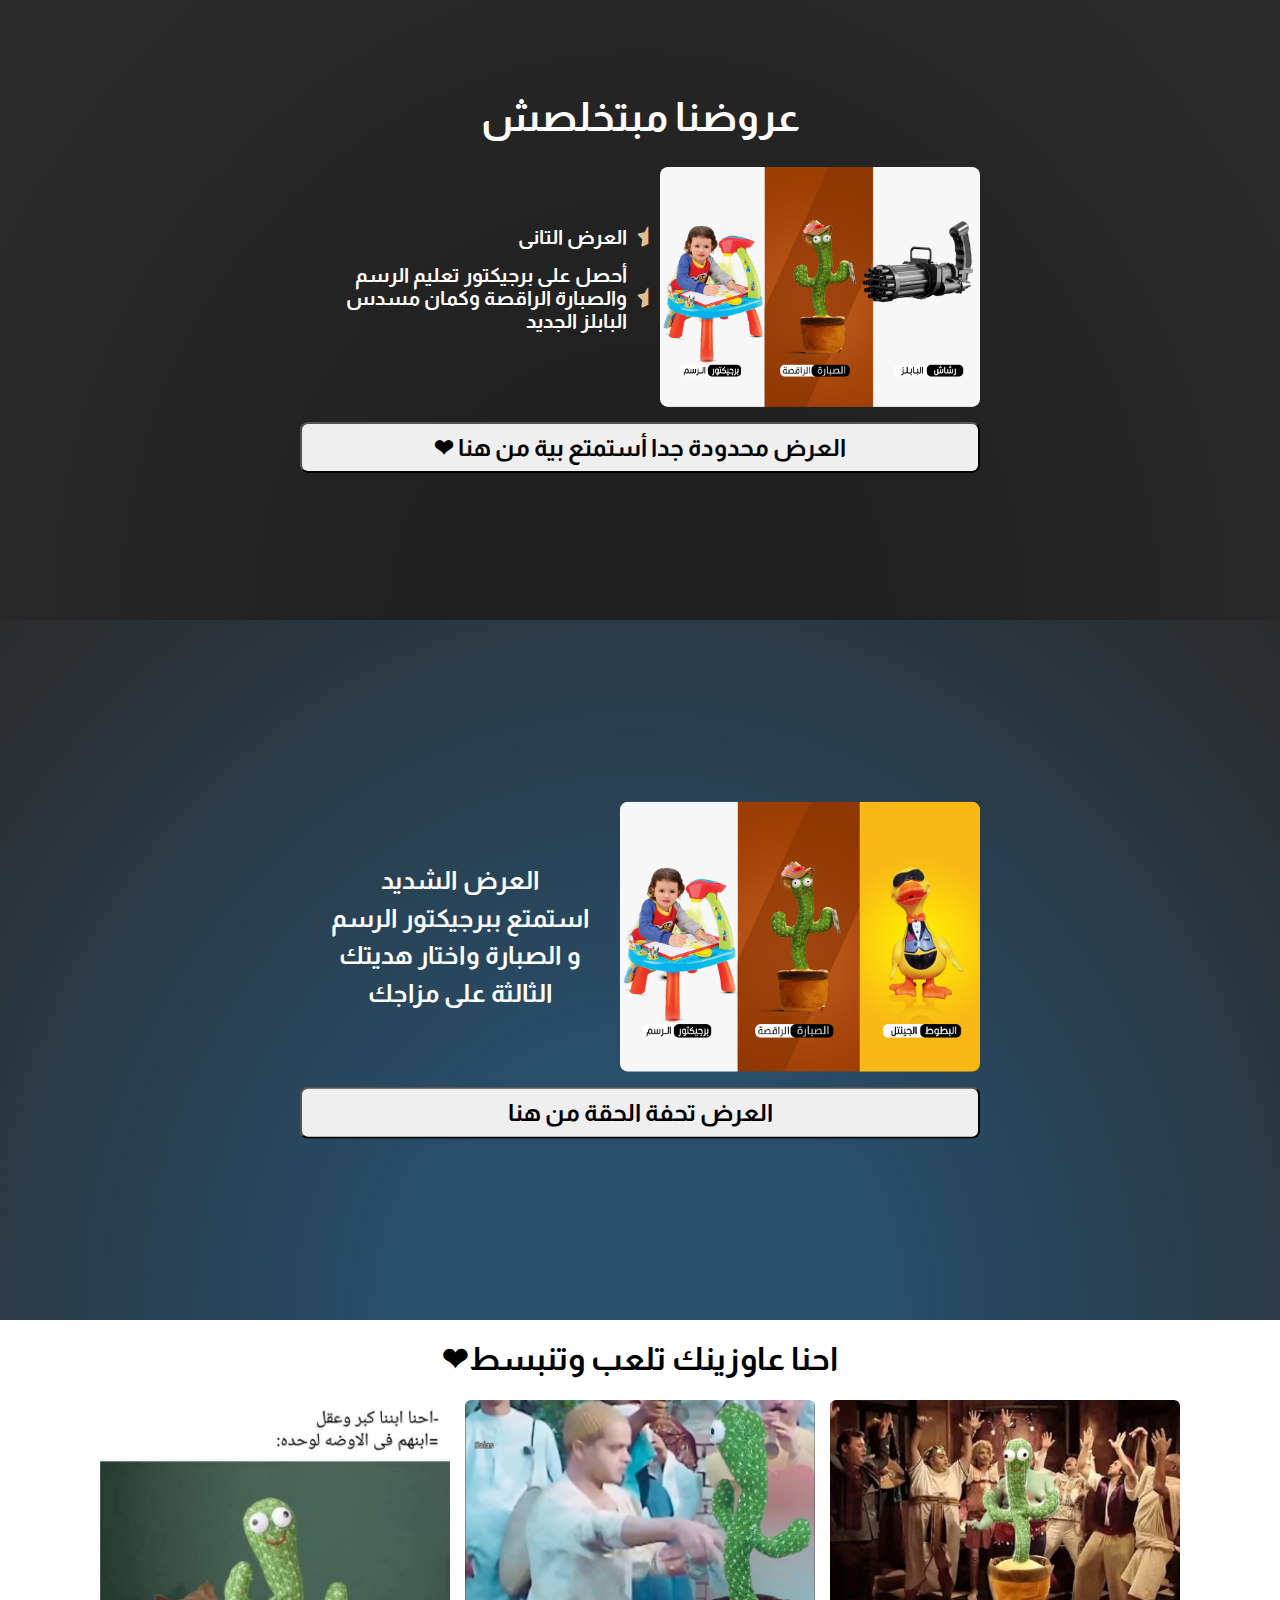
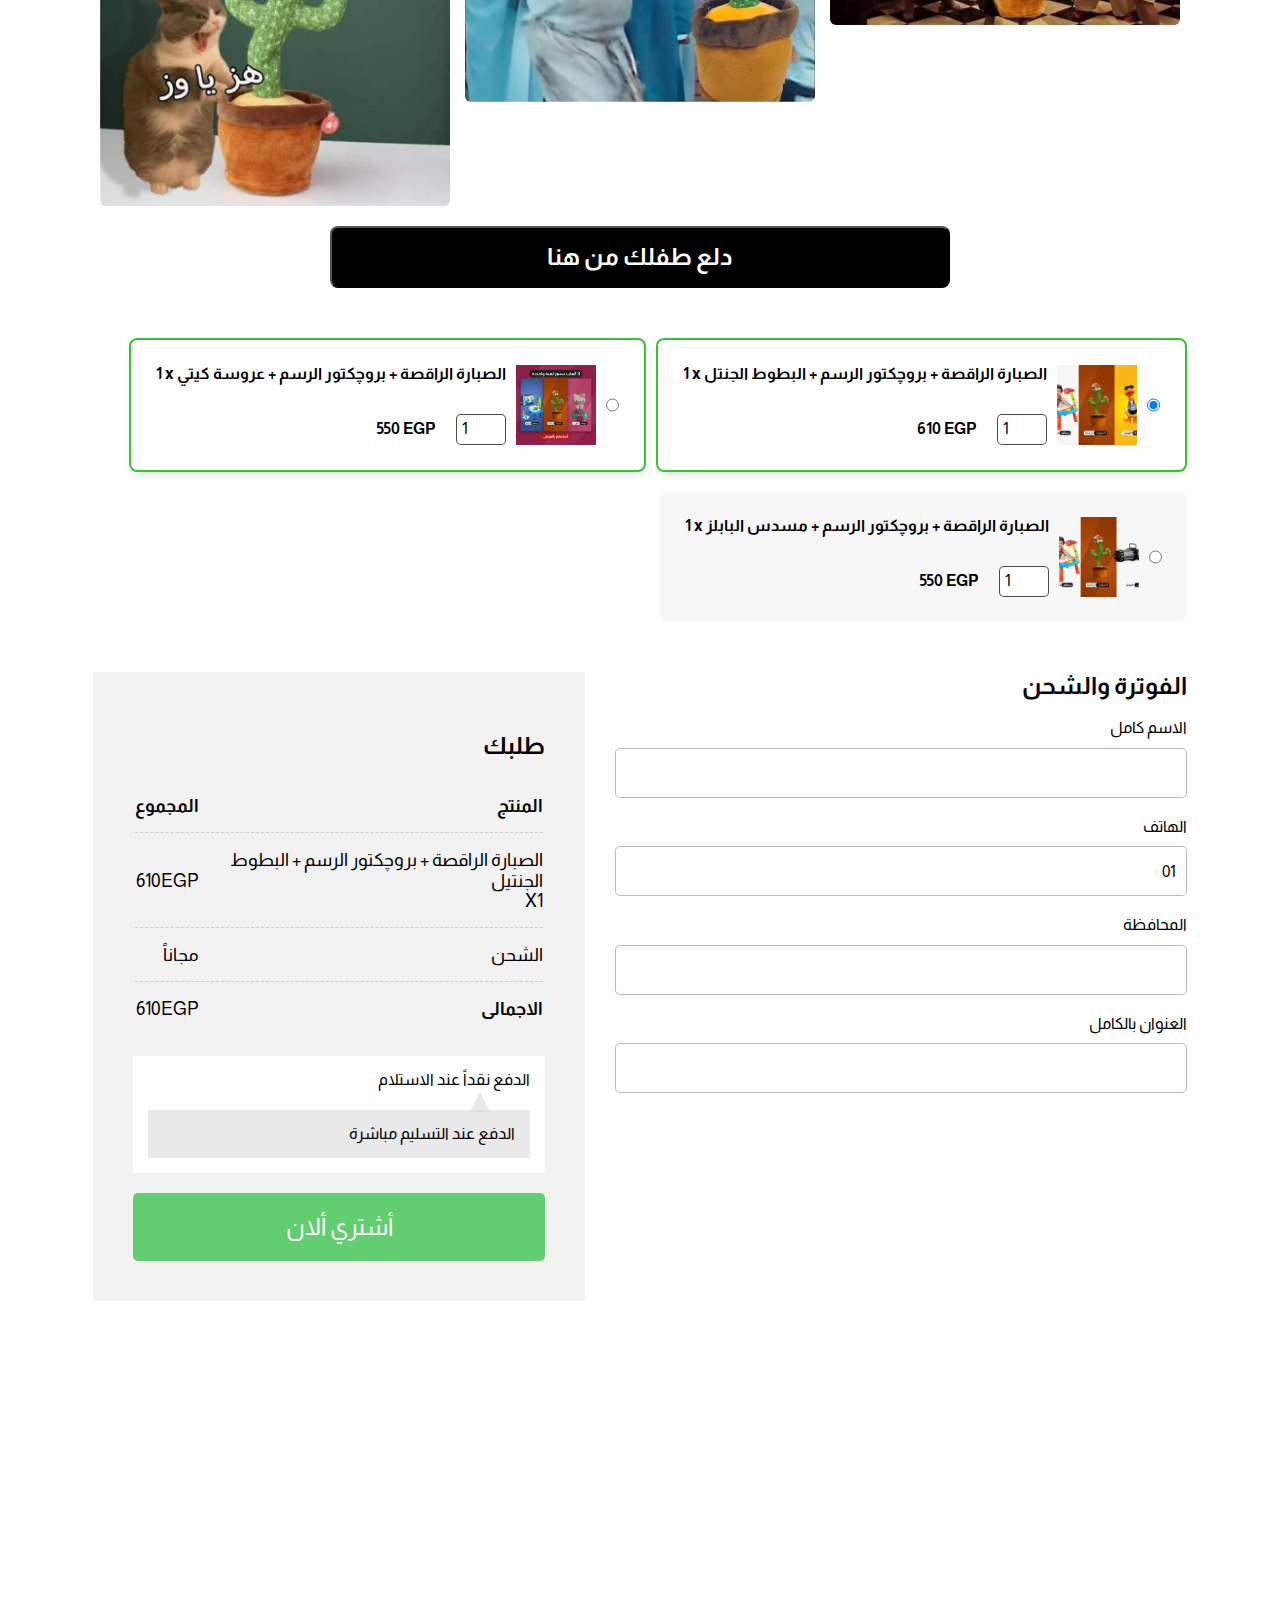
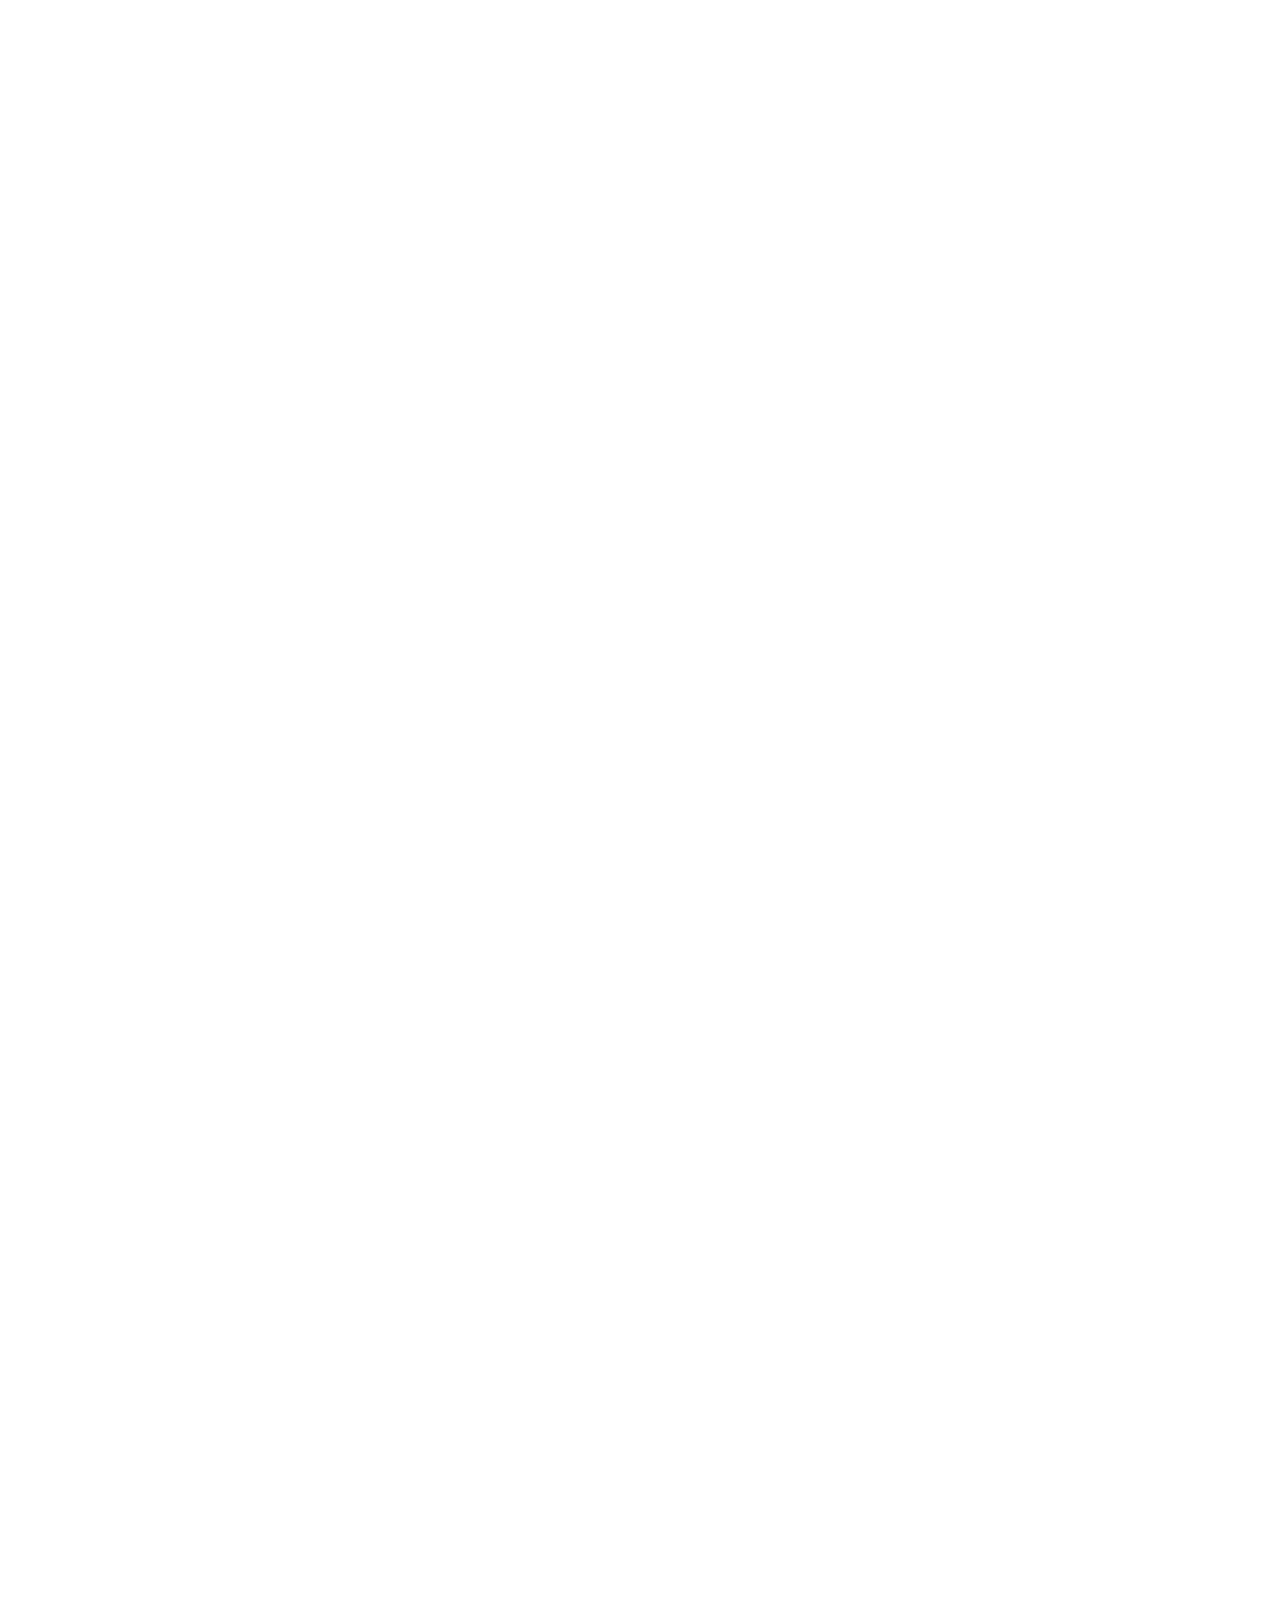
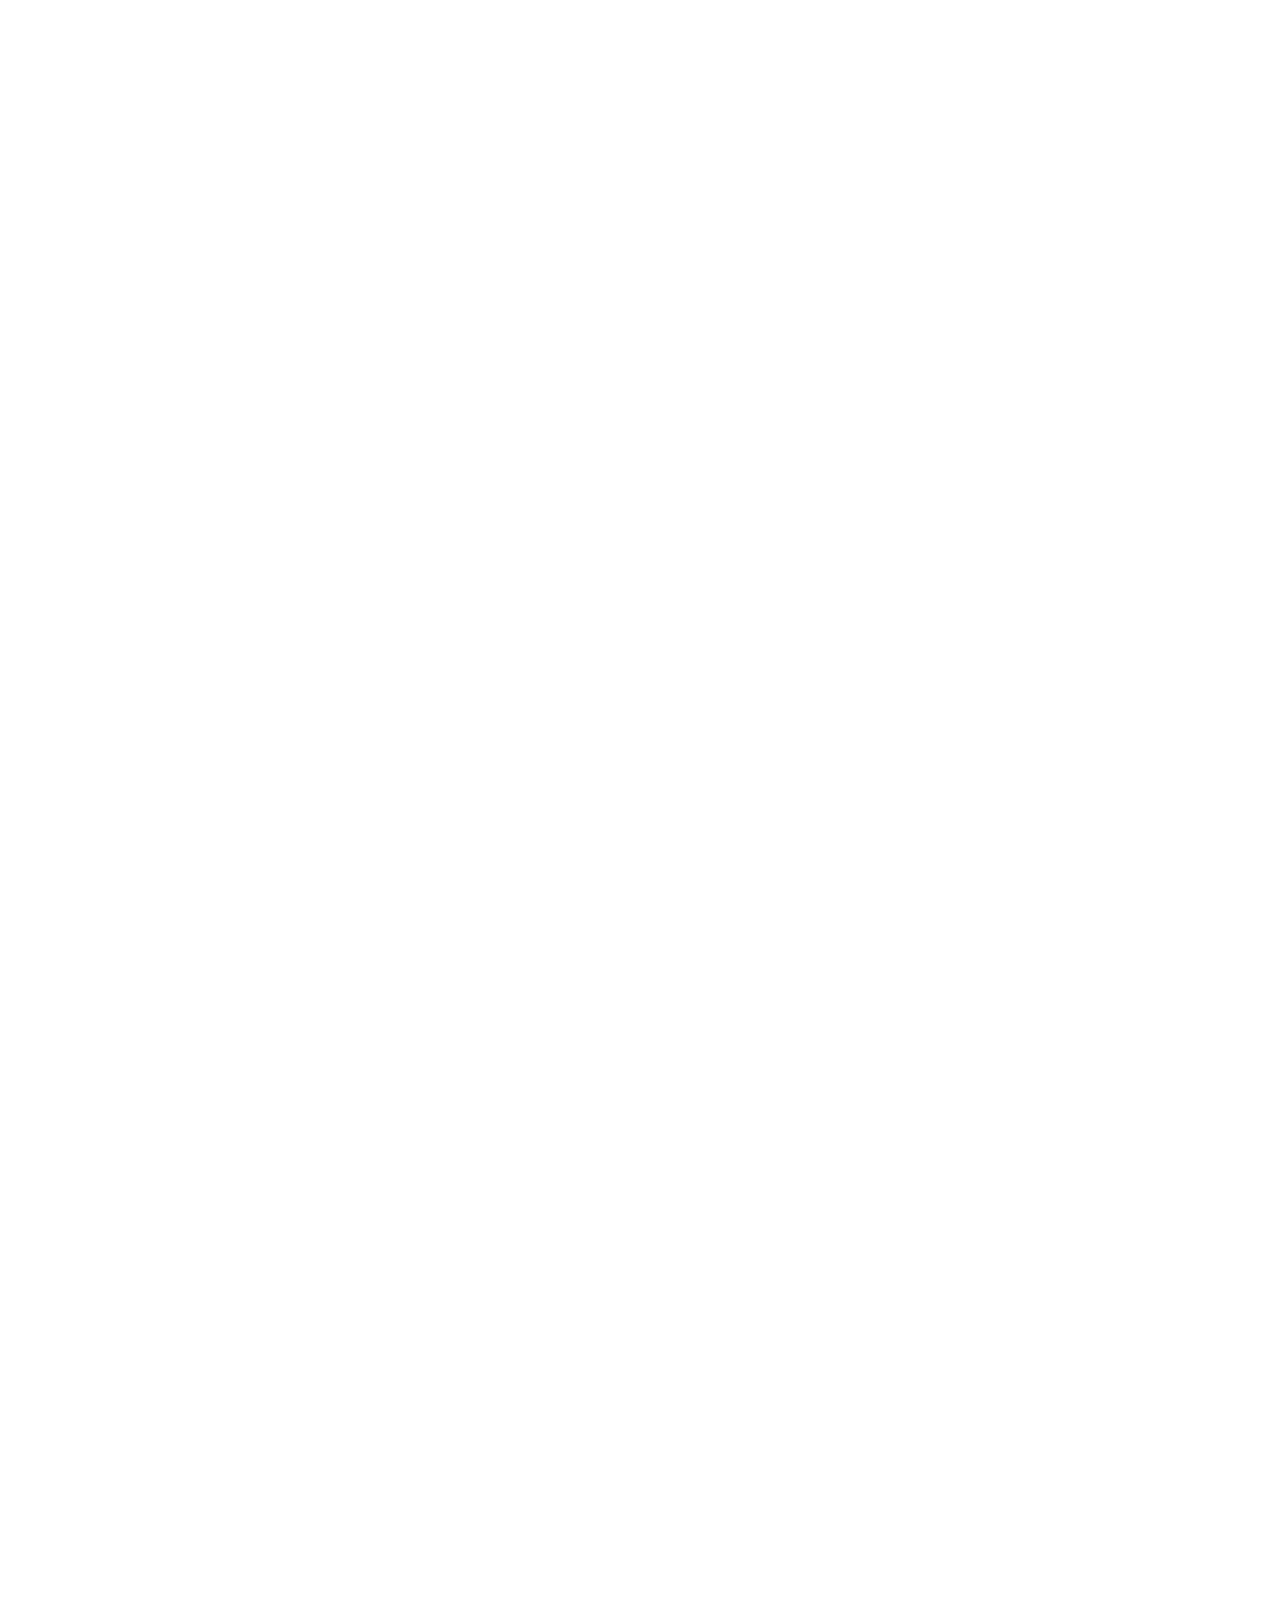
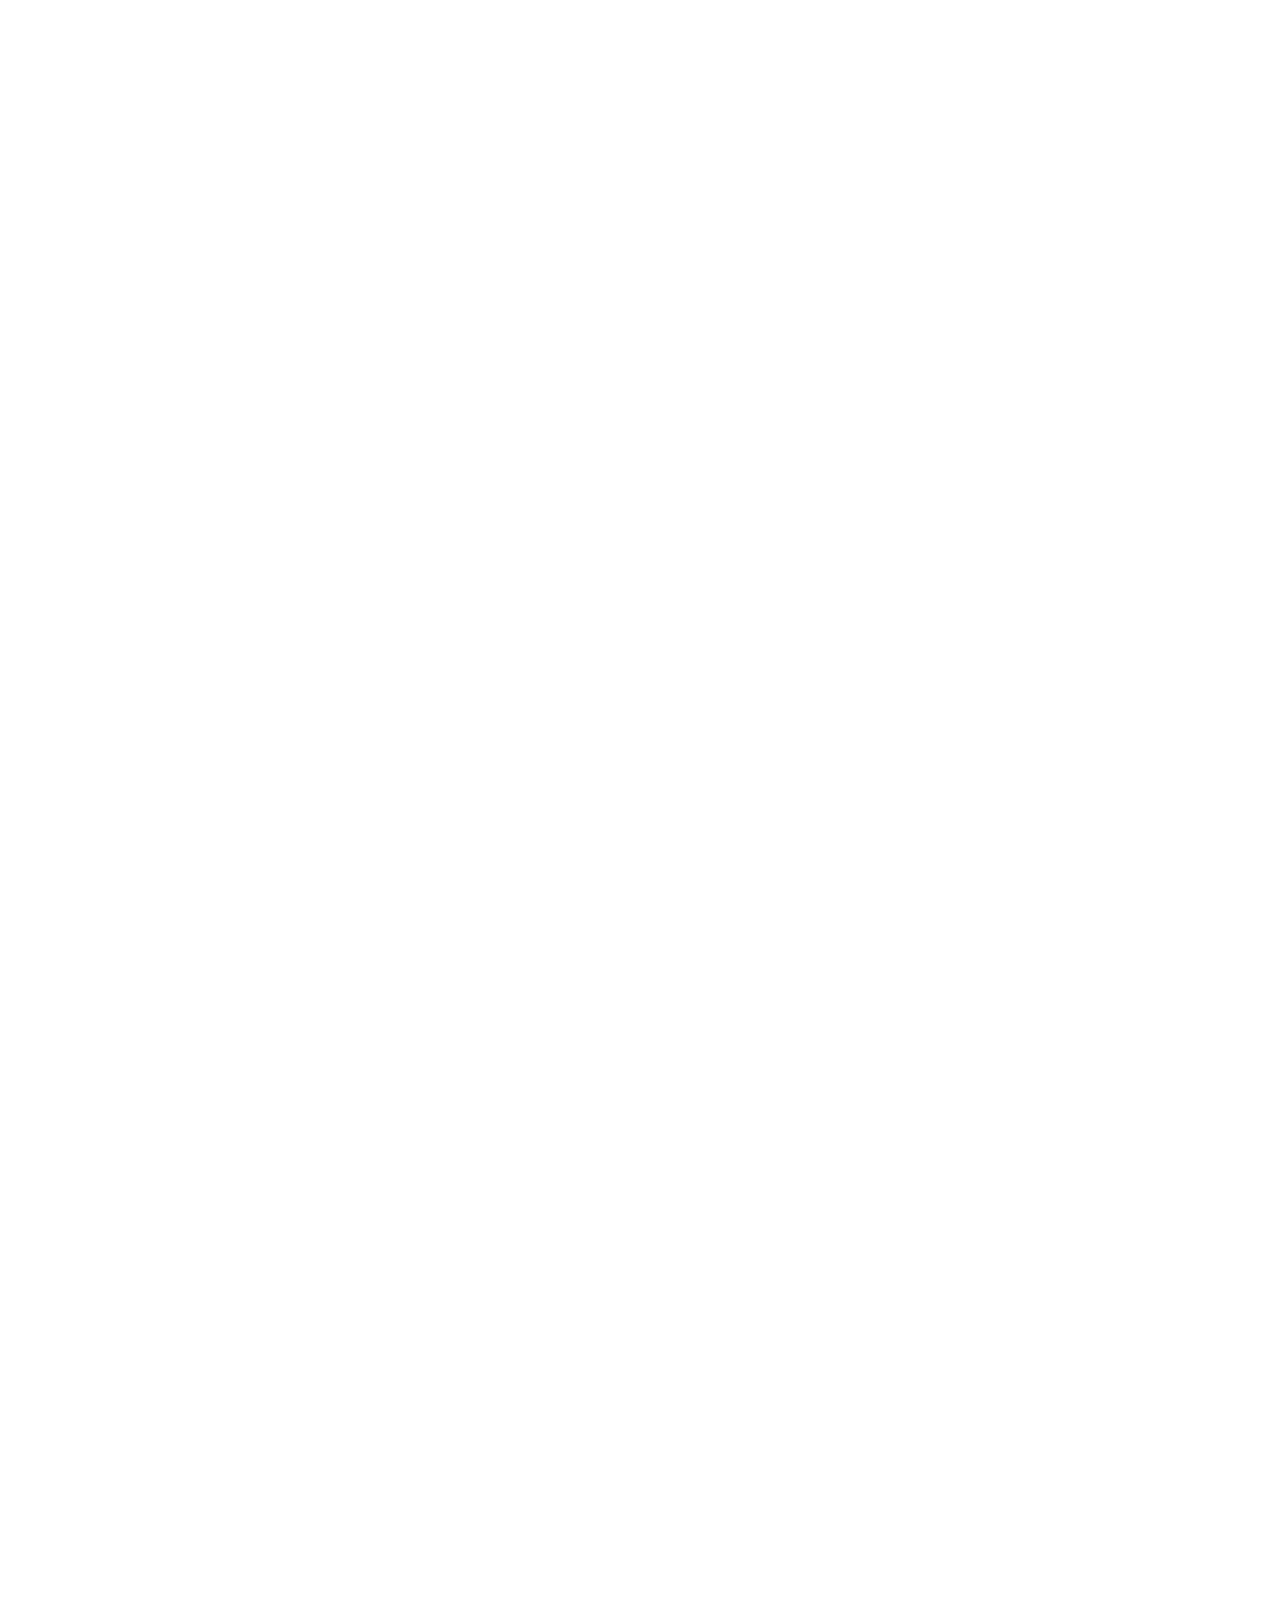
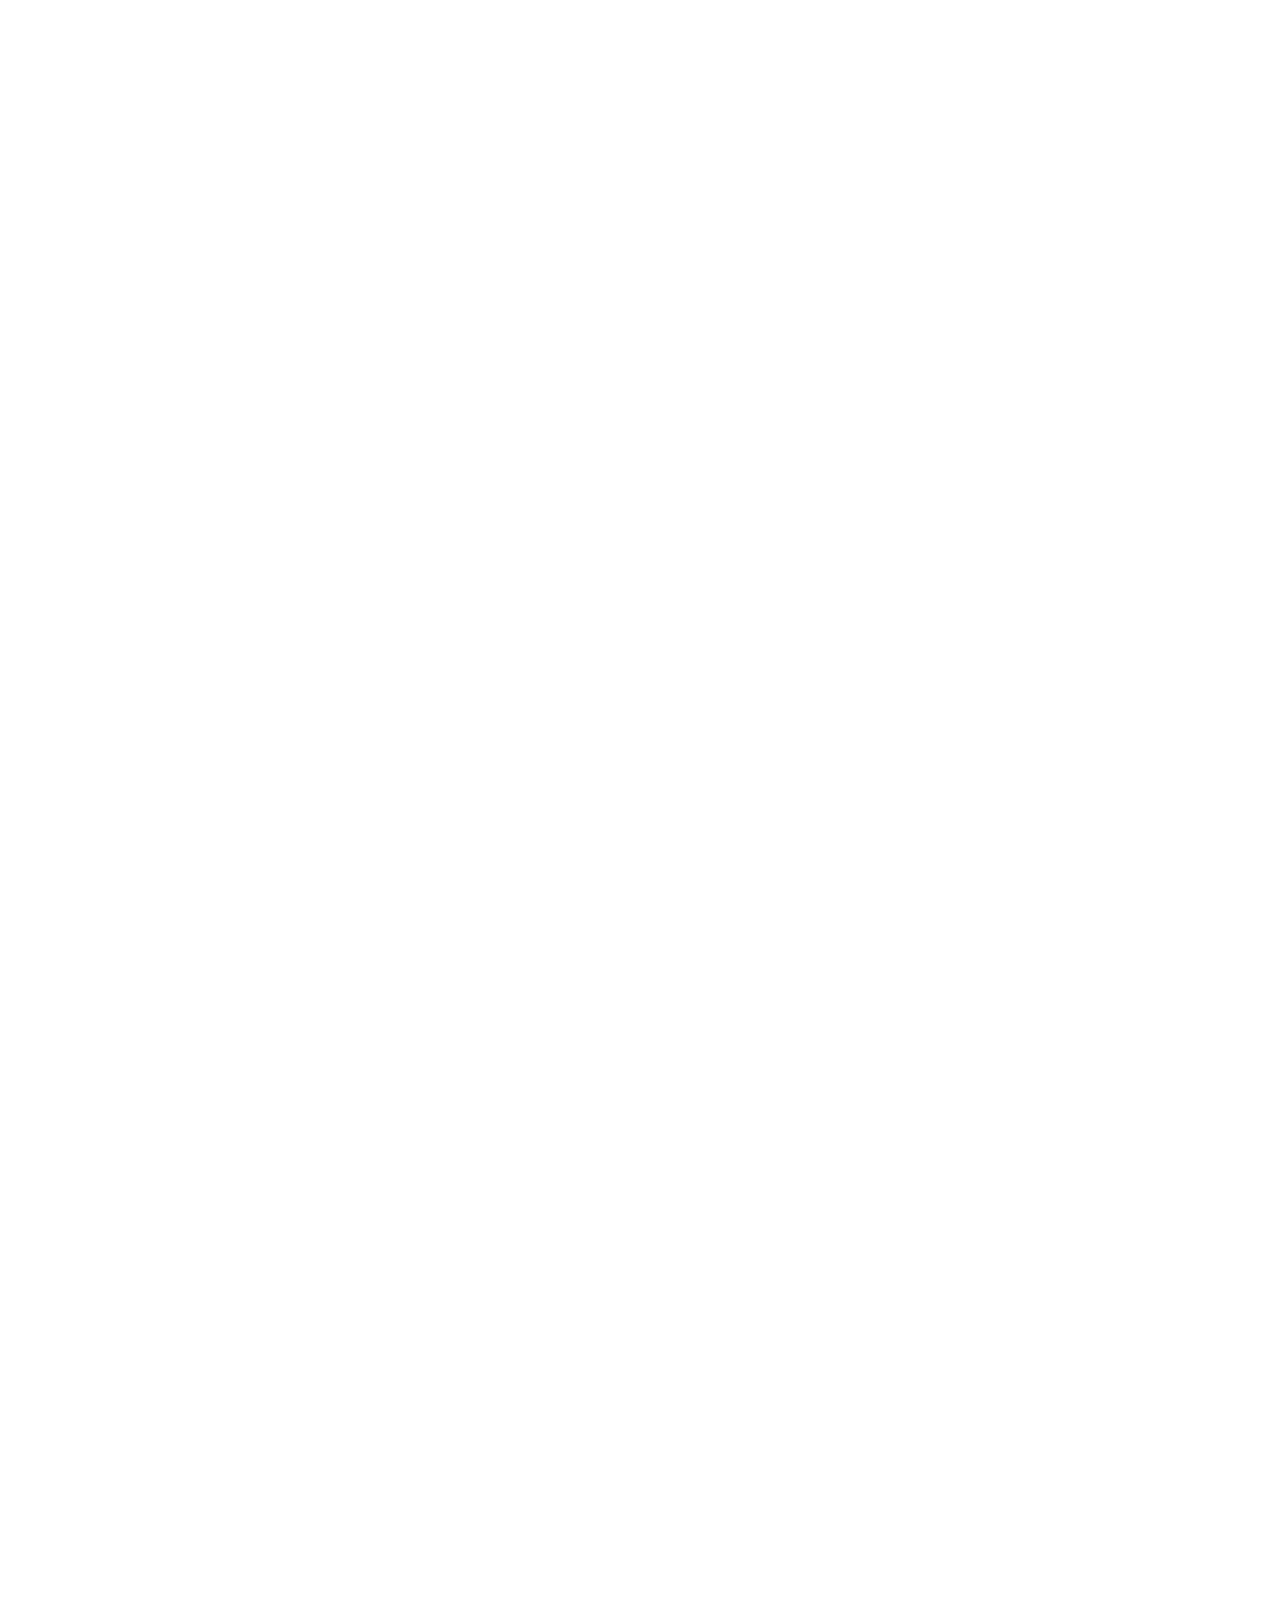
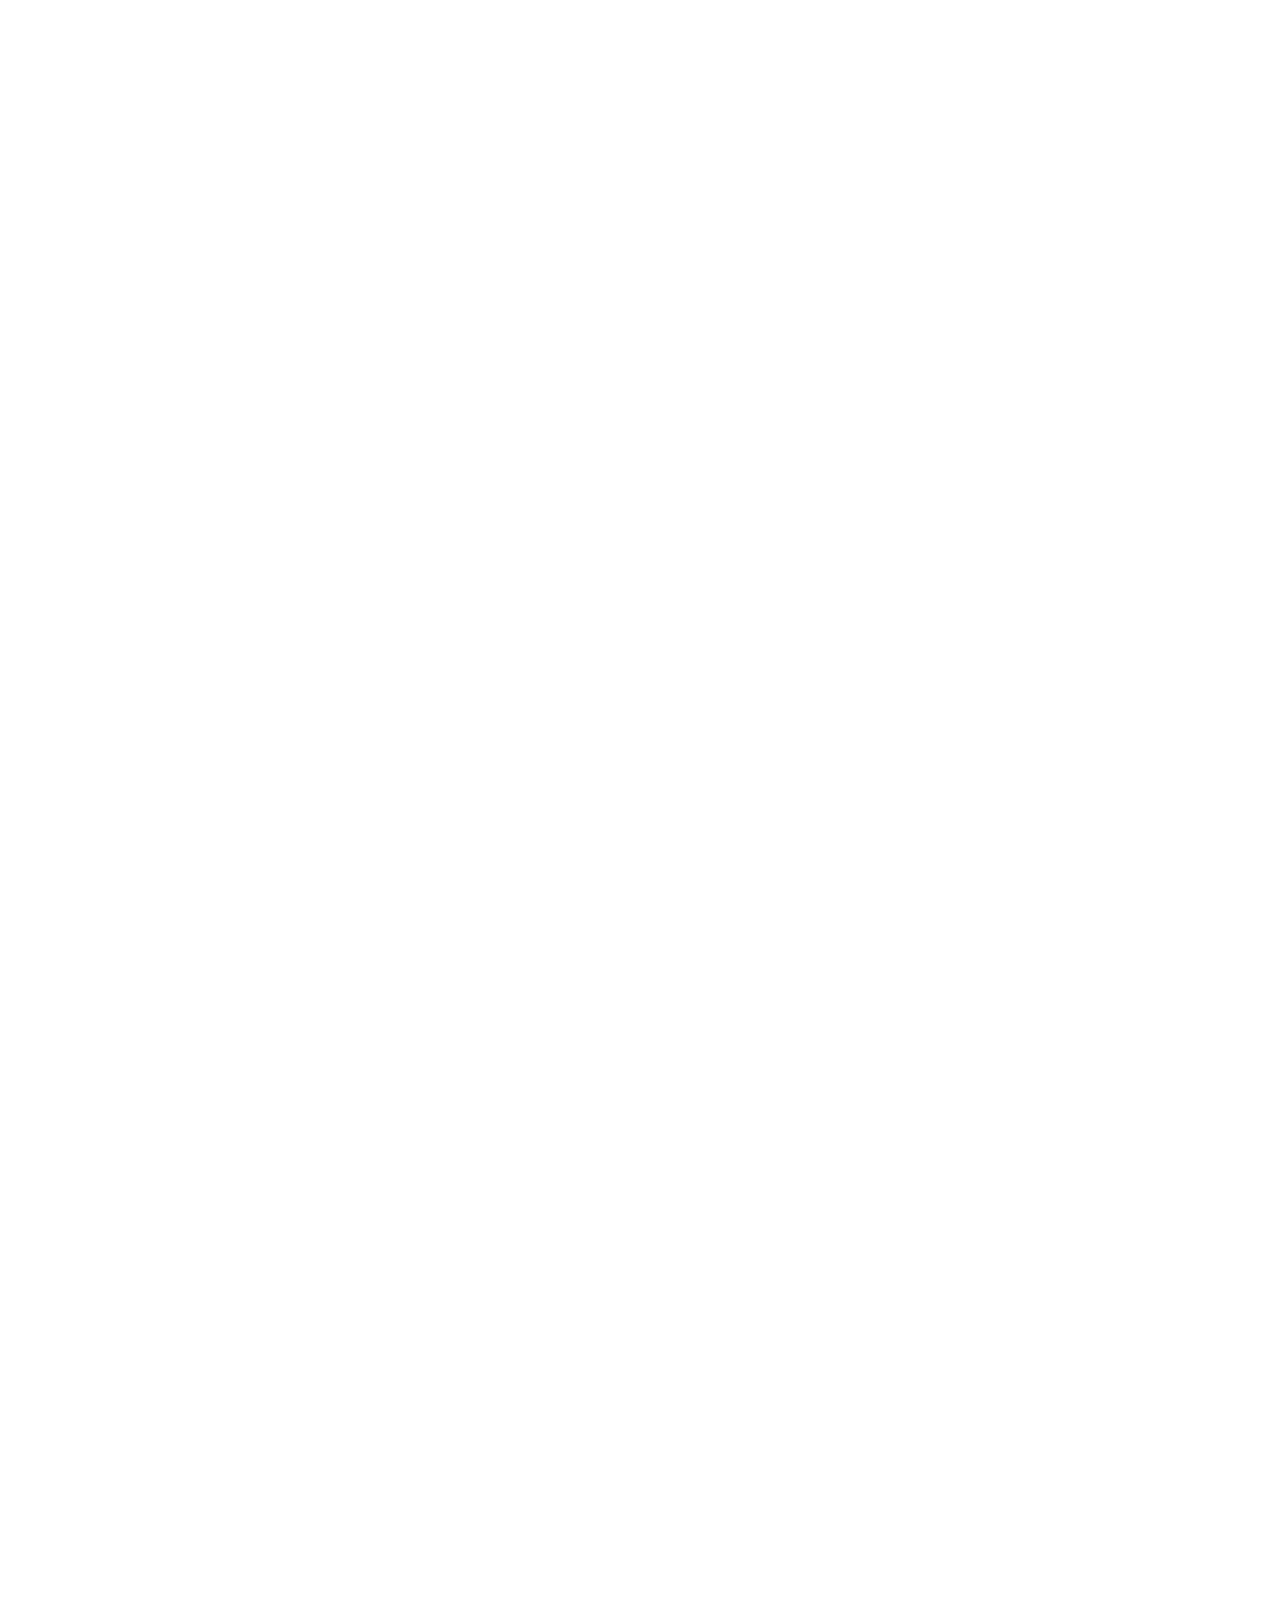
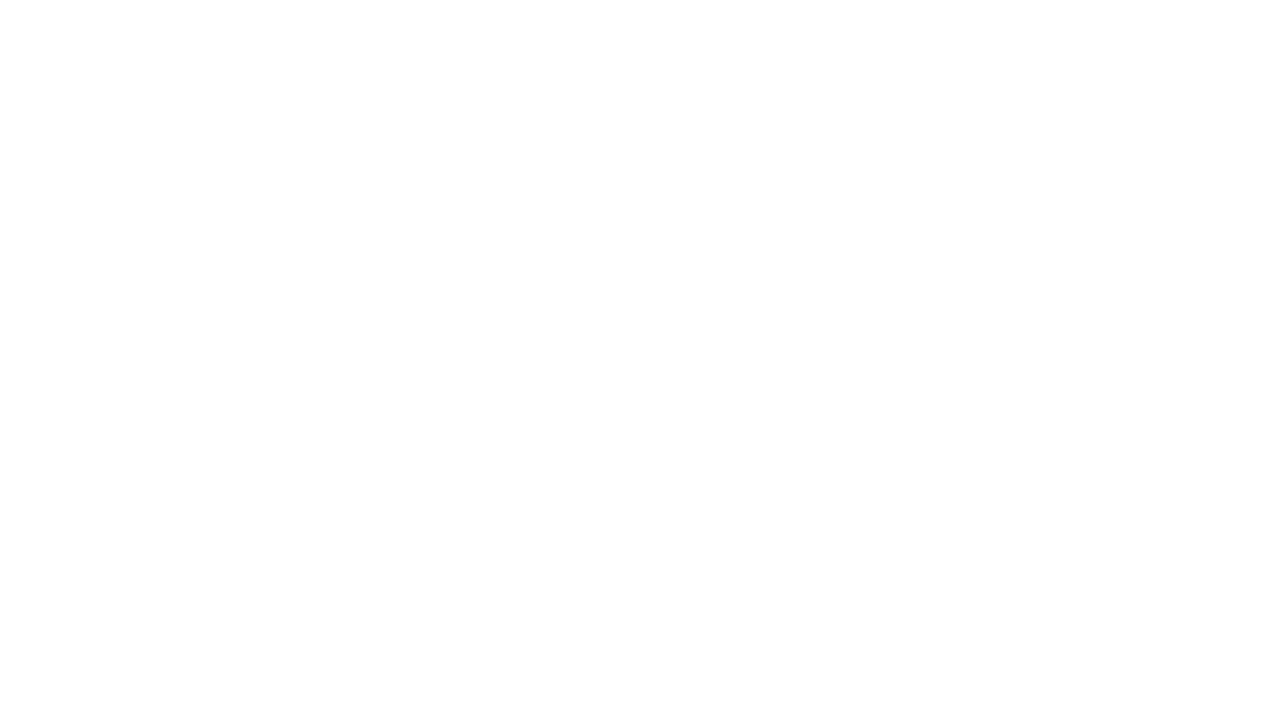
==== commit 670905f5: "update" ====
--- a/index.html
+++ b/index.html
@@ -135,7 +135,7 @@
                                 البطوط الجنتل</p>
                             <div class="product__num">
                                 <input name="offer1_num" type="number" placeholder="1" min="1" max="4">
-                                <span class="price"> 610.00 EGP</span>
+                                <span class="price"> 610 EGP</span>
                             </div>
                         </div>
                     </div>
@@ -147,7 +147,7 @@
                                 عروسة كيتي</p>
                             <div class="product__num">
                                 <input name="offer2_num" type="number" placeholder="1" min="1" max="4">
-                                <span class="price">550.00 EGP</span>
+                                <span class="price">550 EGP</span>
                             </div>
                         </div>
                     </div>
@@ -159,7 +159,7 @@
                                 مسدس البابلز</p>
                             <div class="product__num">
                                 <input name="offer3_num" type="number" placeholder="1" min="1" max="4">
-                                <span class="price"> 550.00 EGP</span>
+                                <span class="price"> 550 EGP</span>
                             </div>
                         </div>
                     </div>
